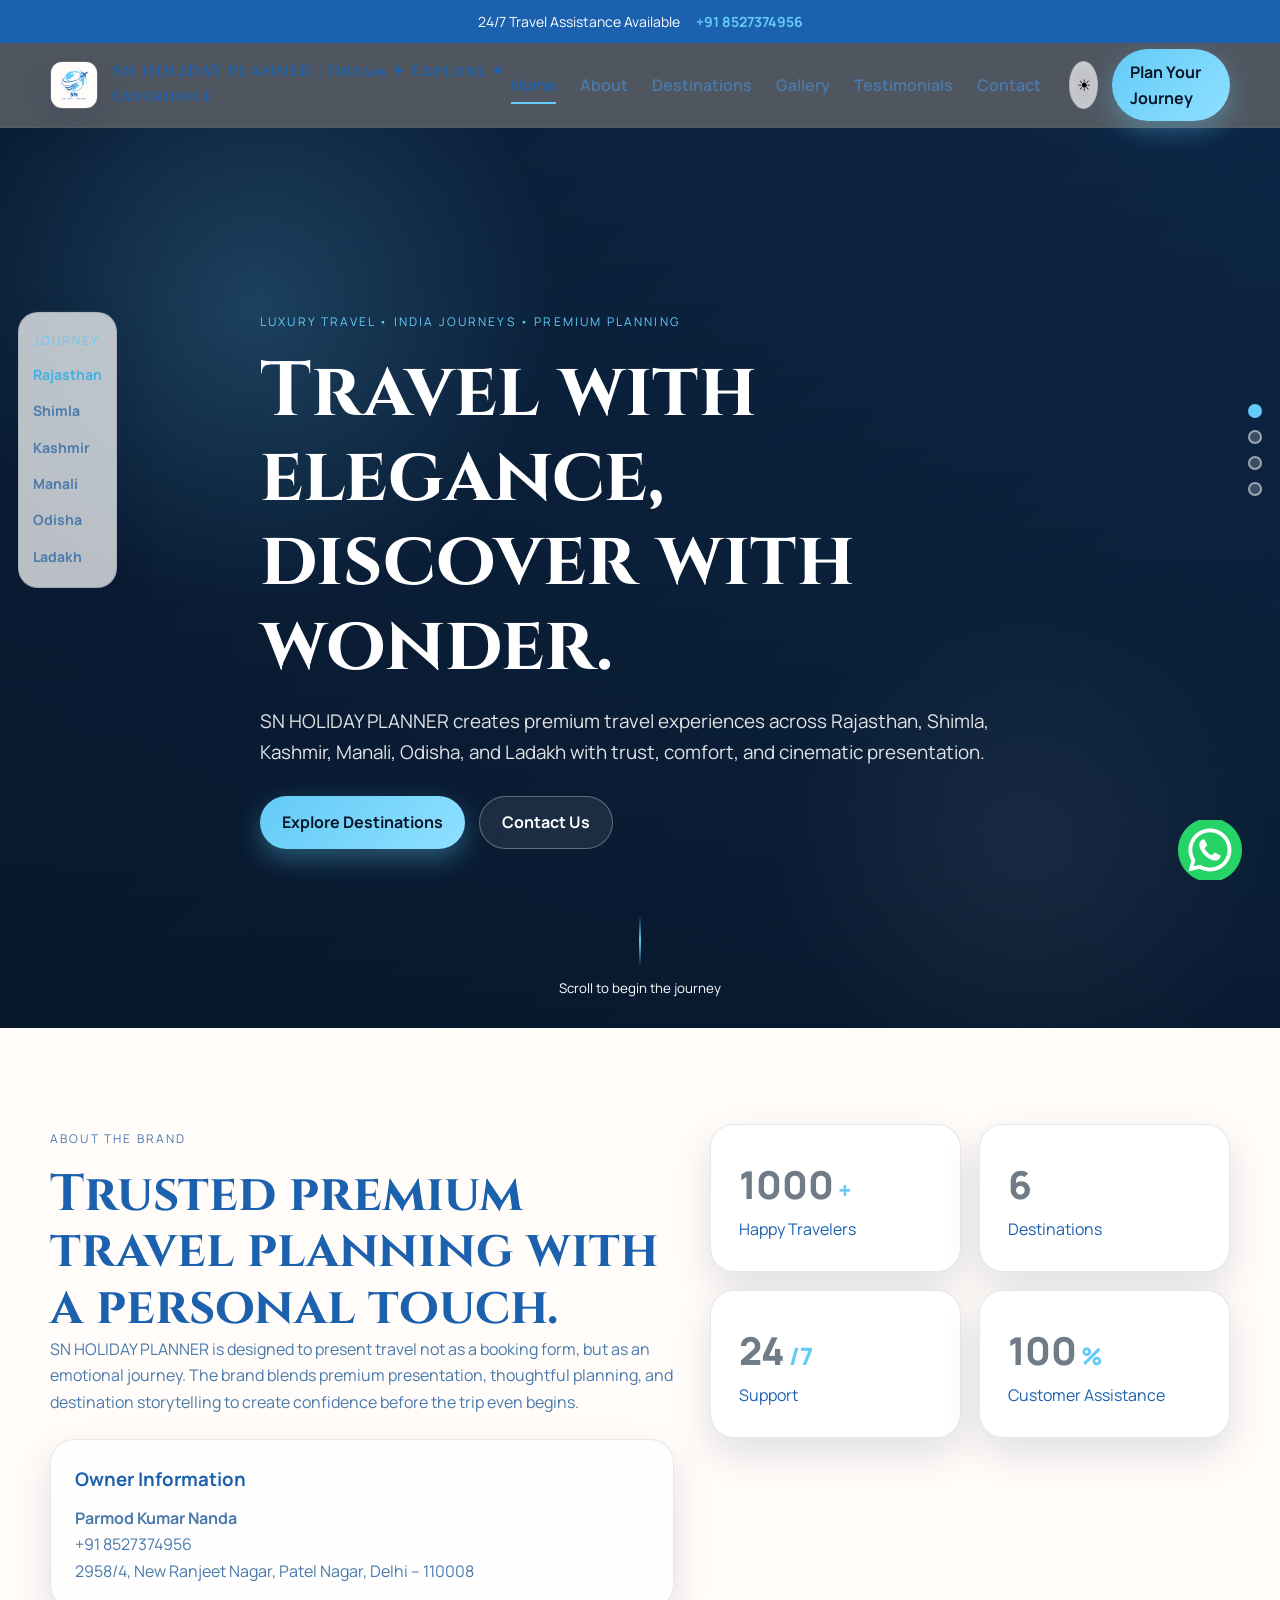
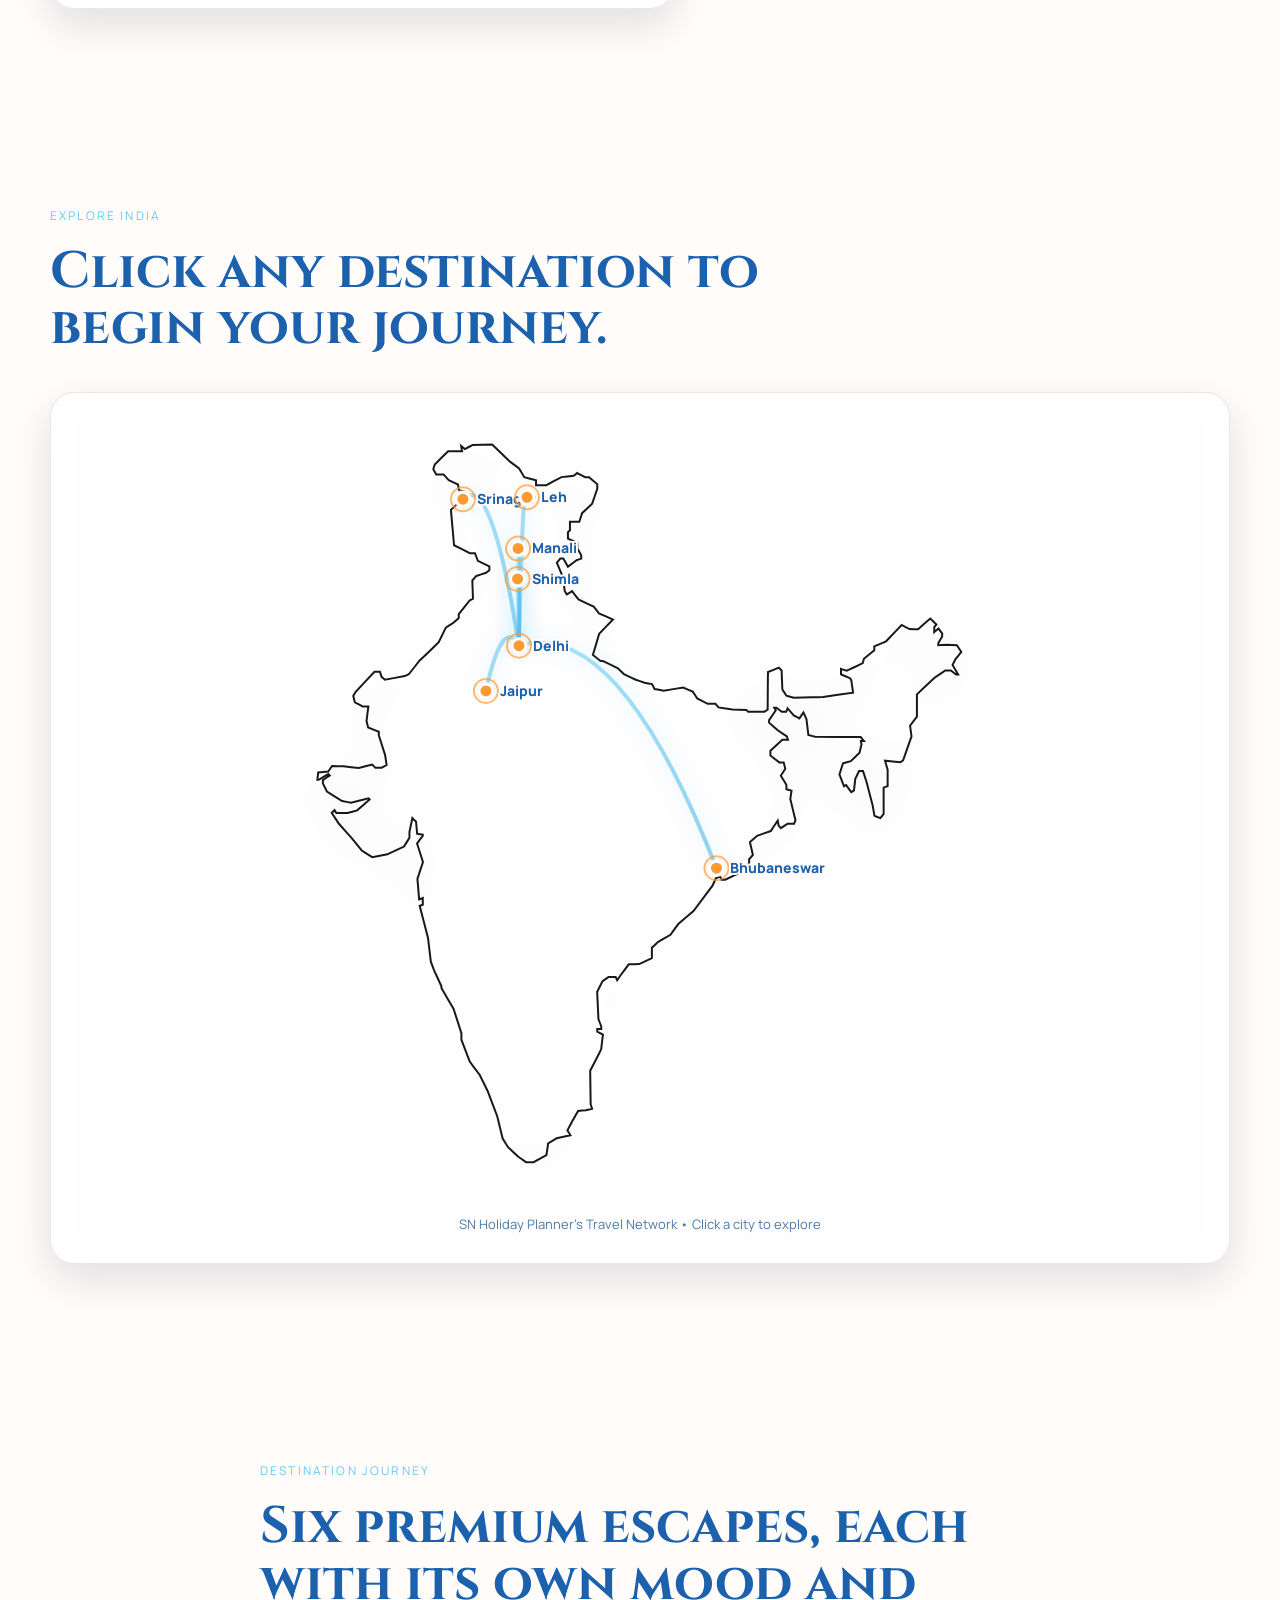
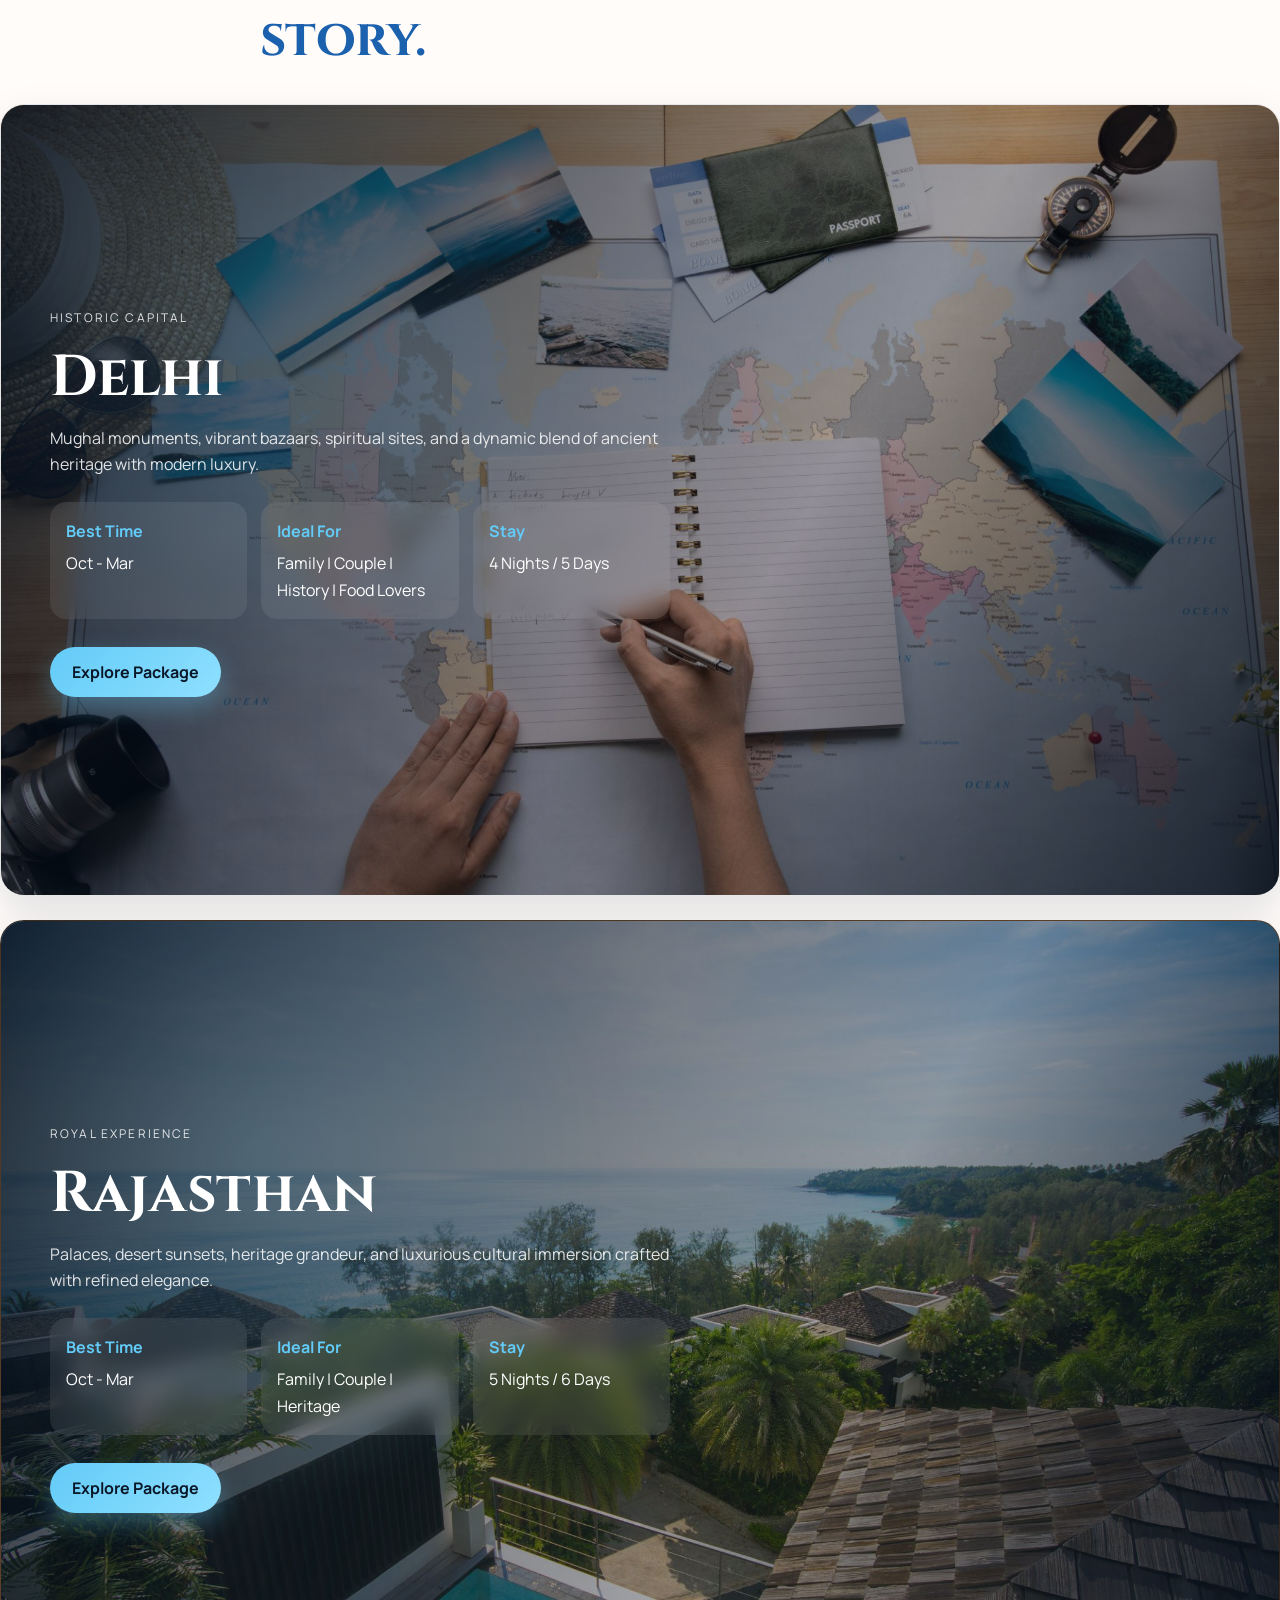
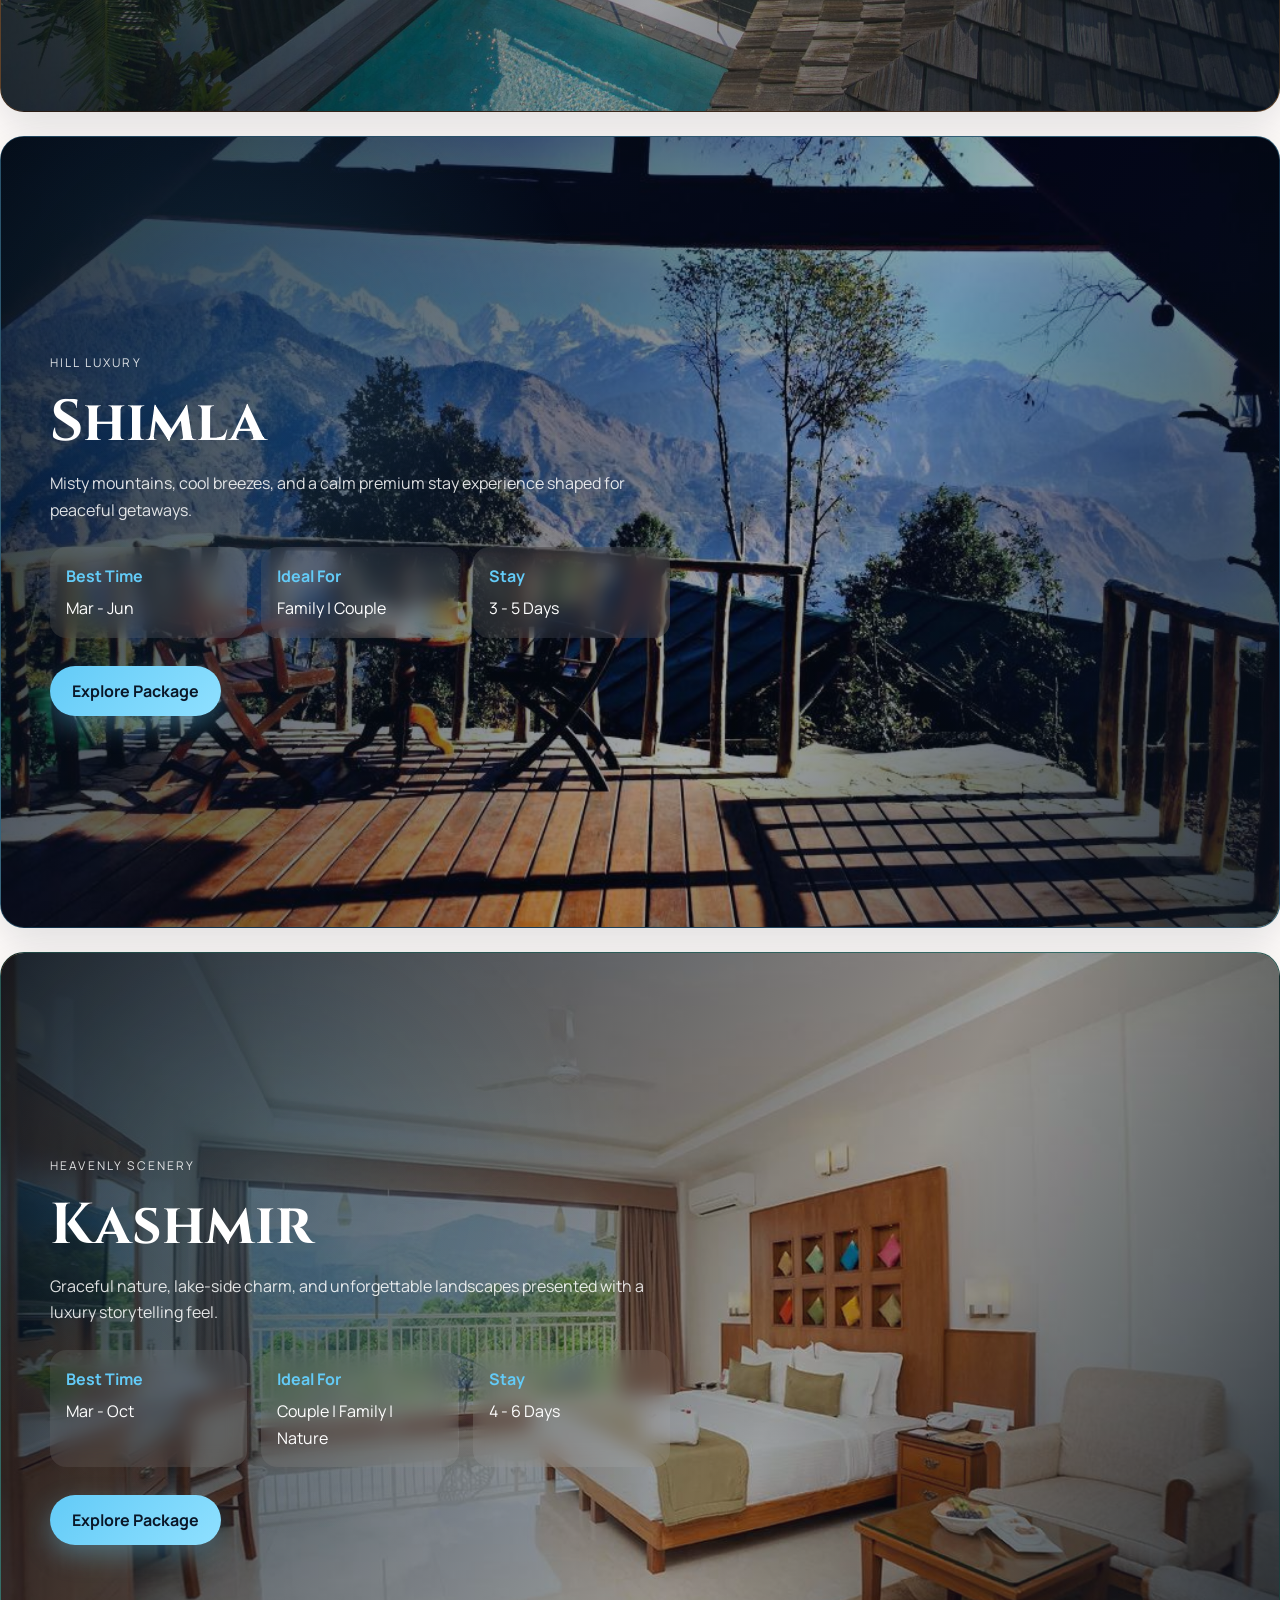
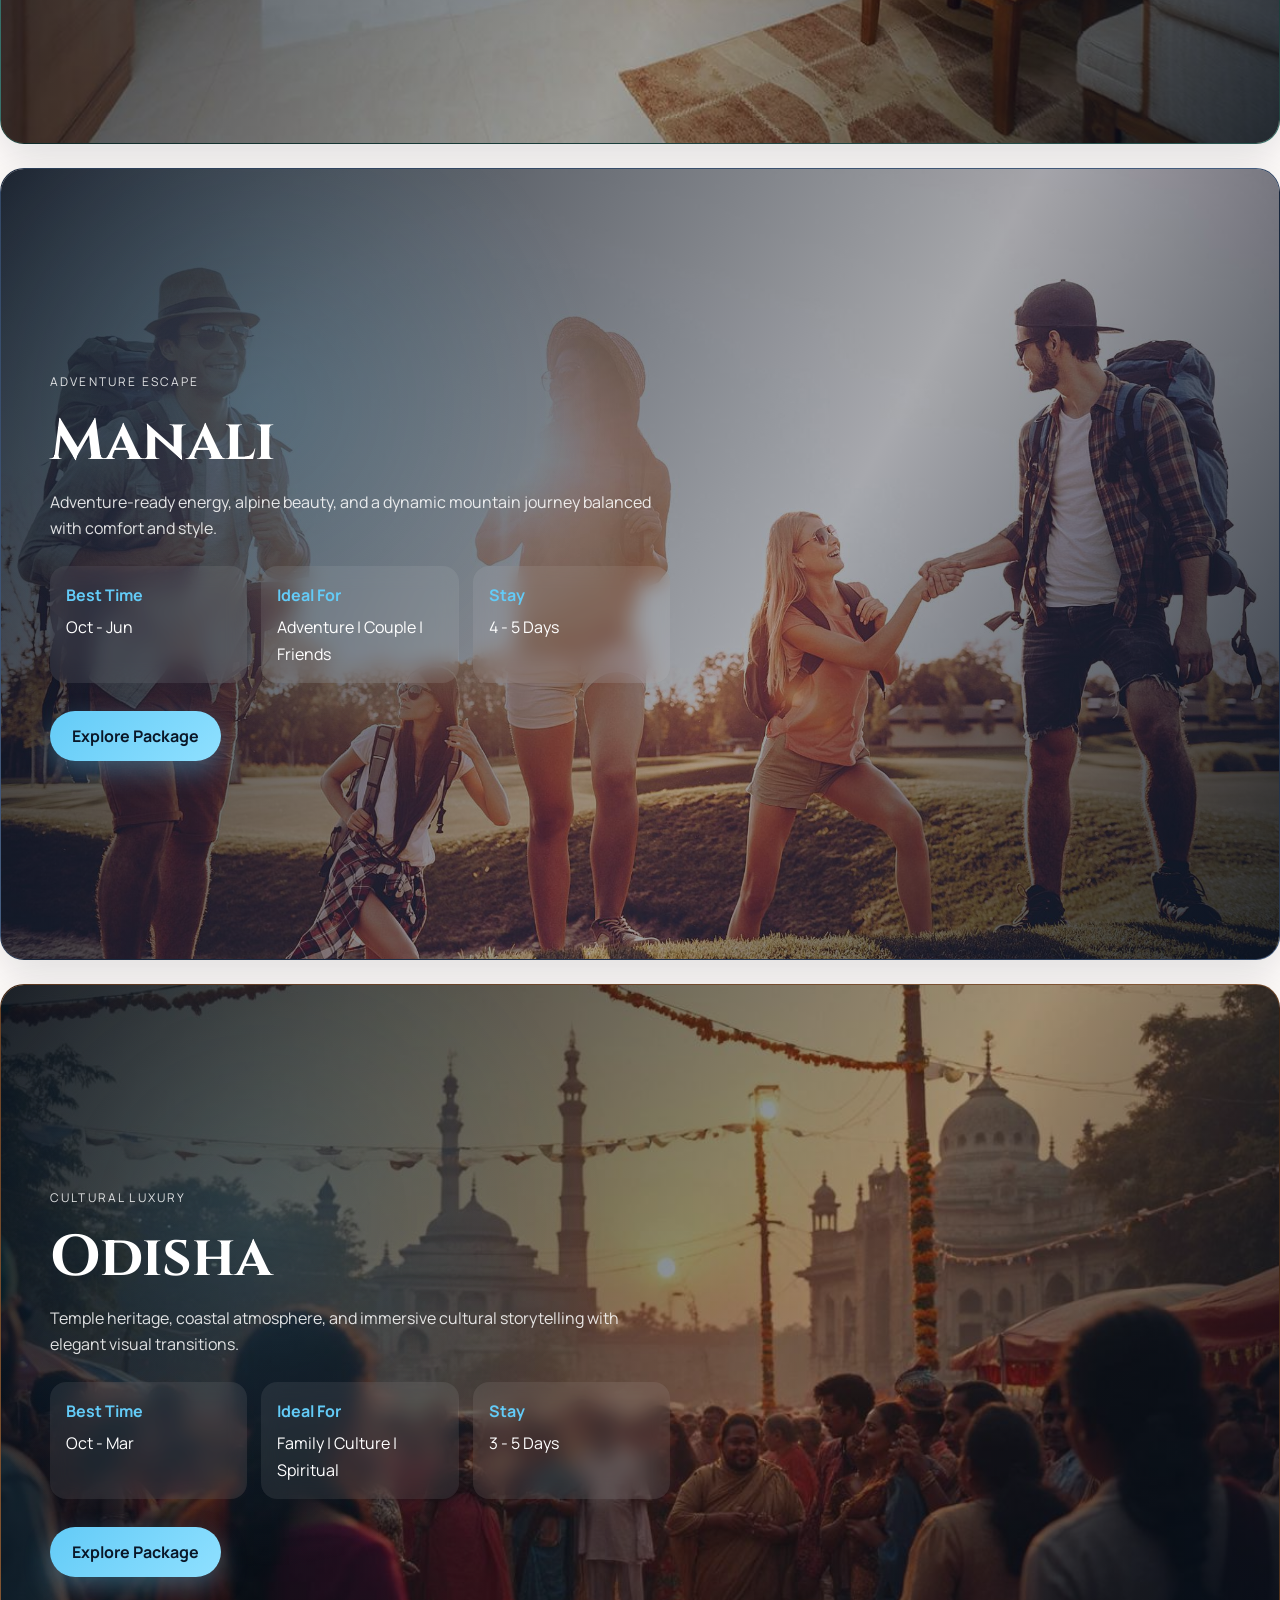
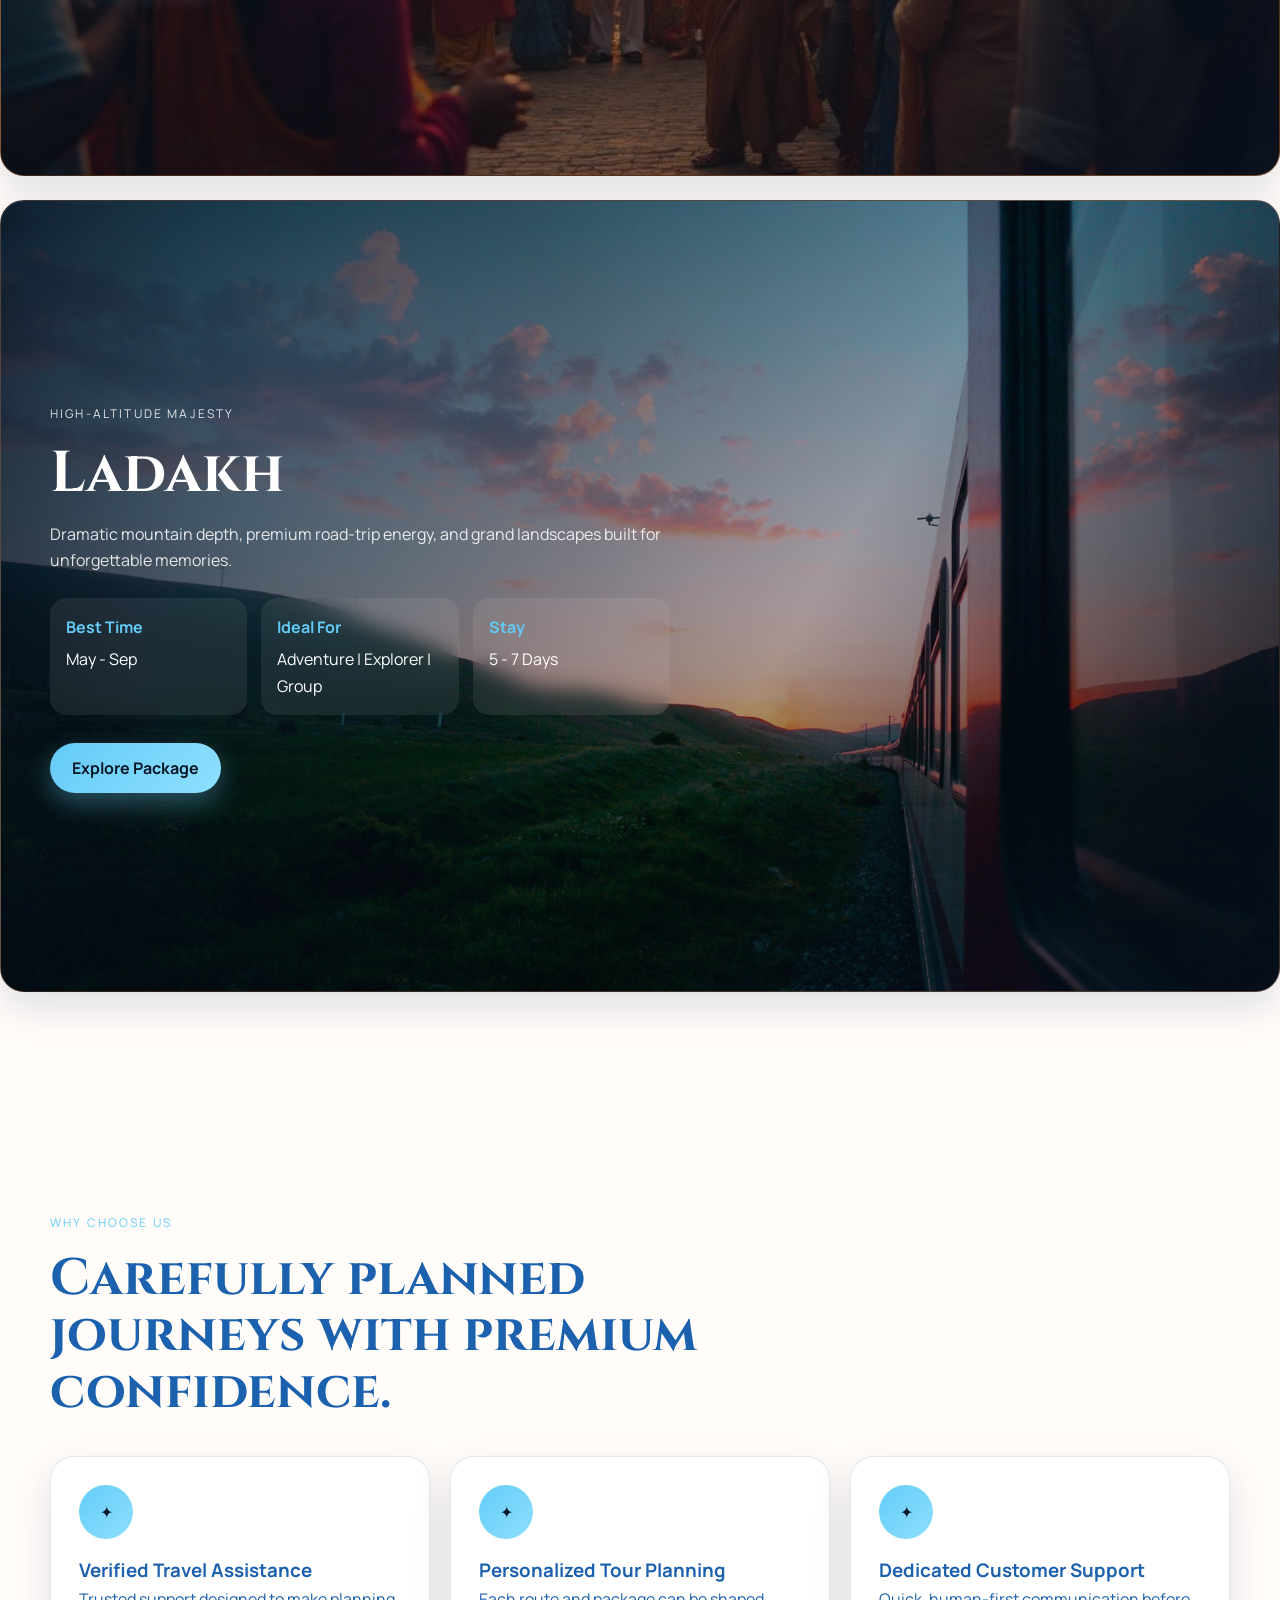
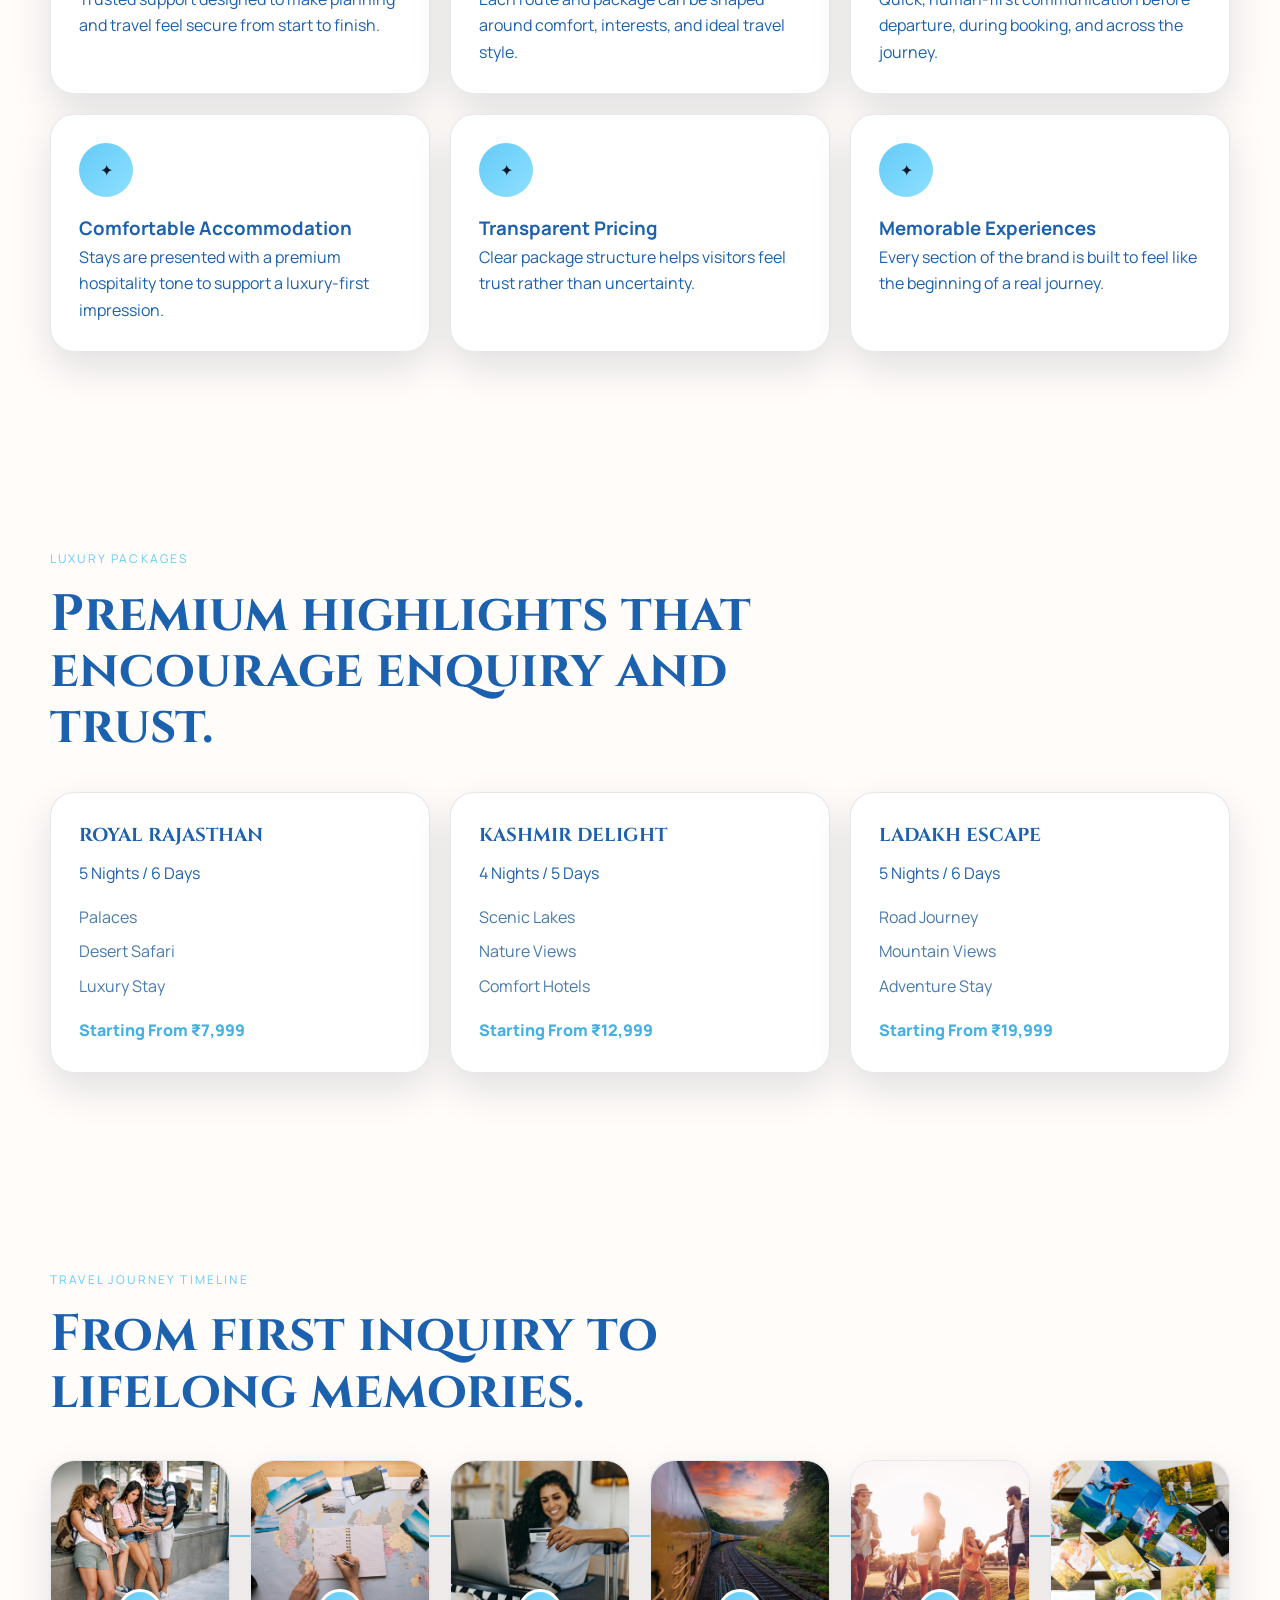
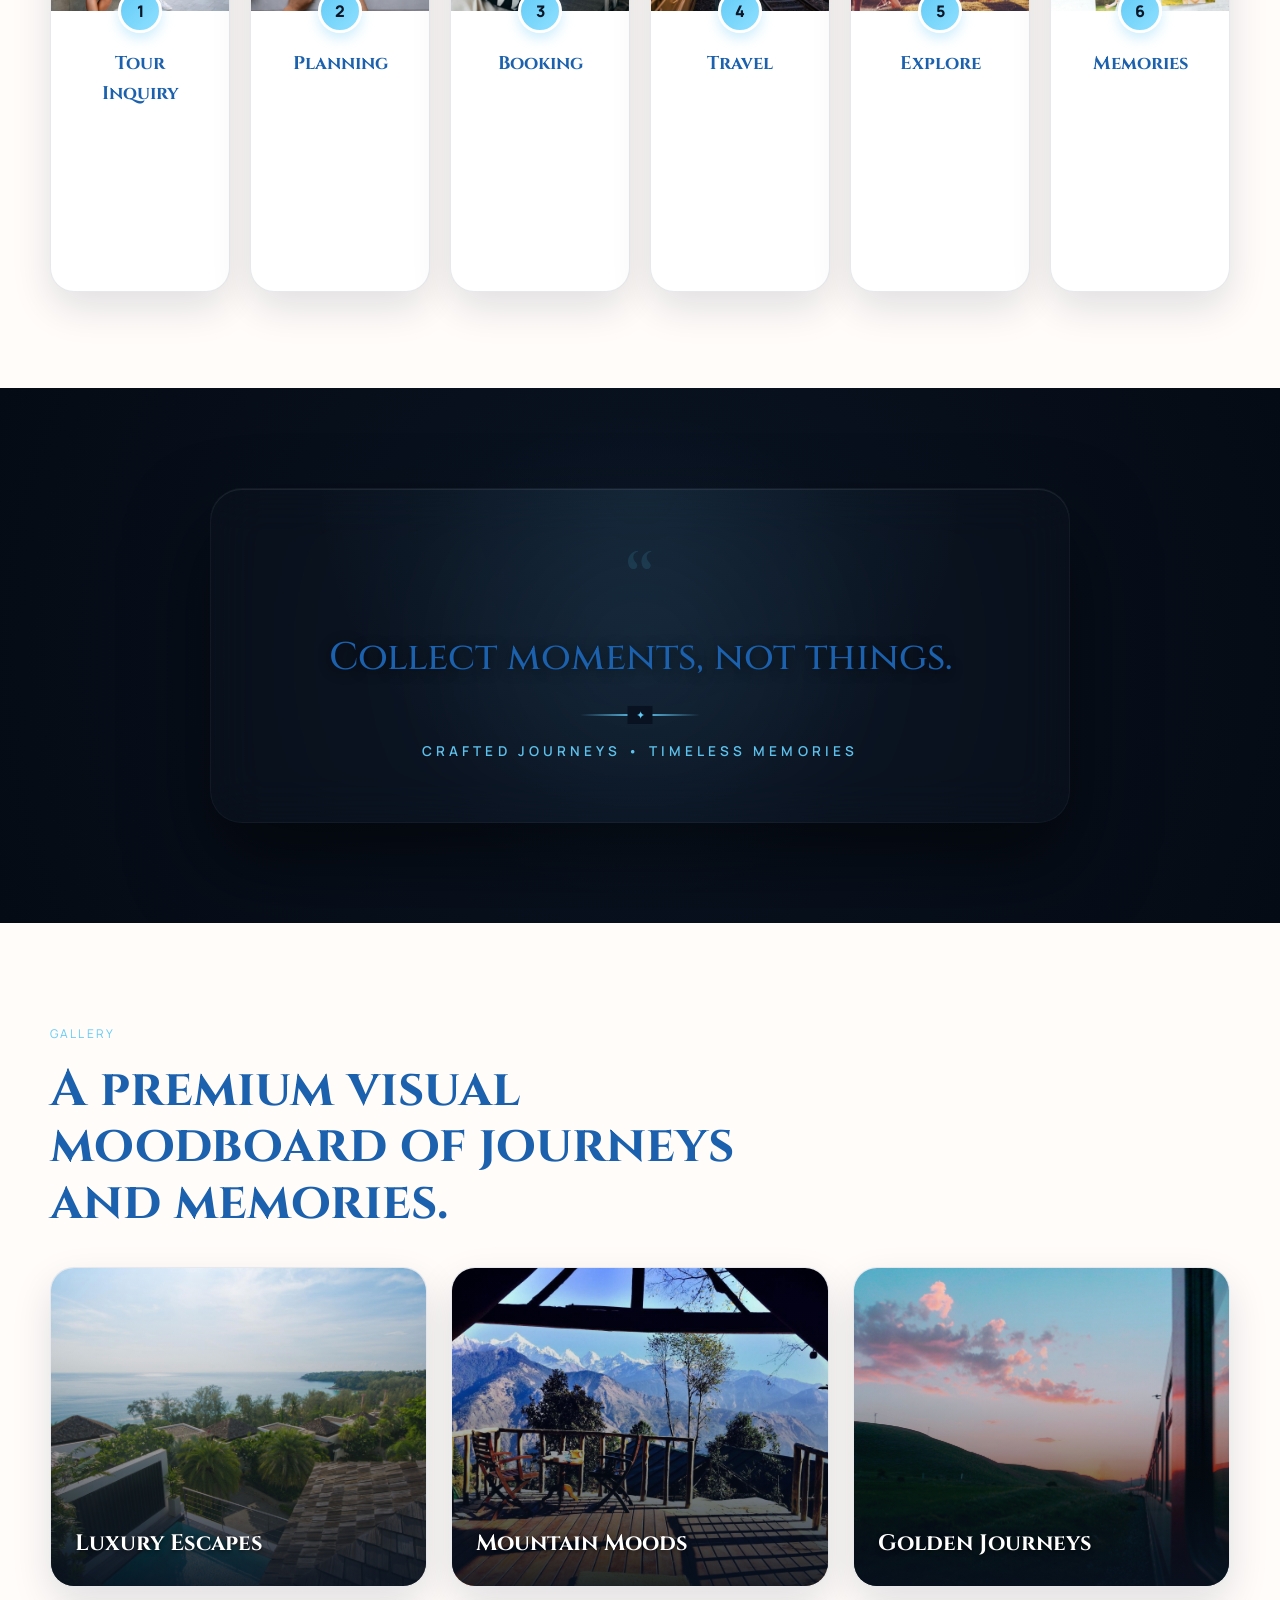
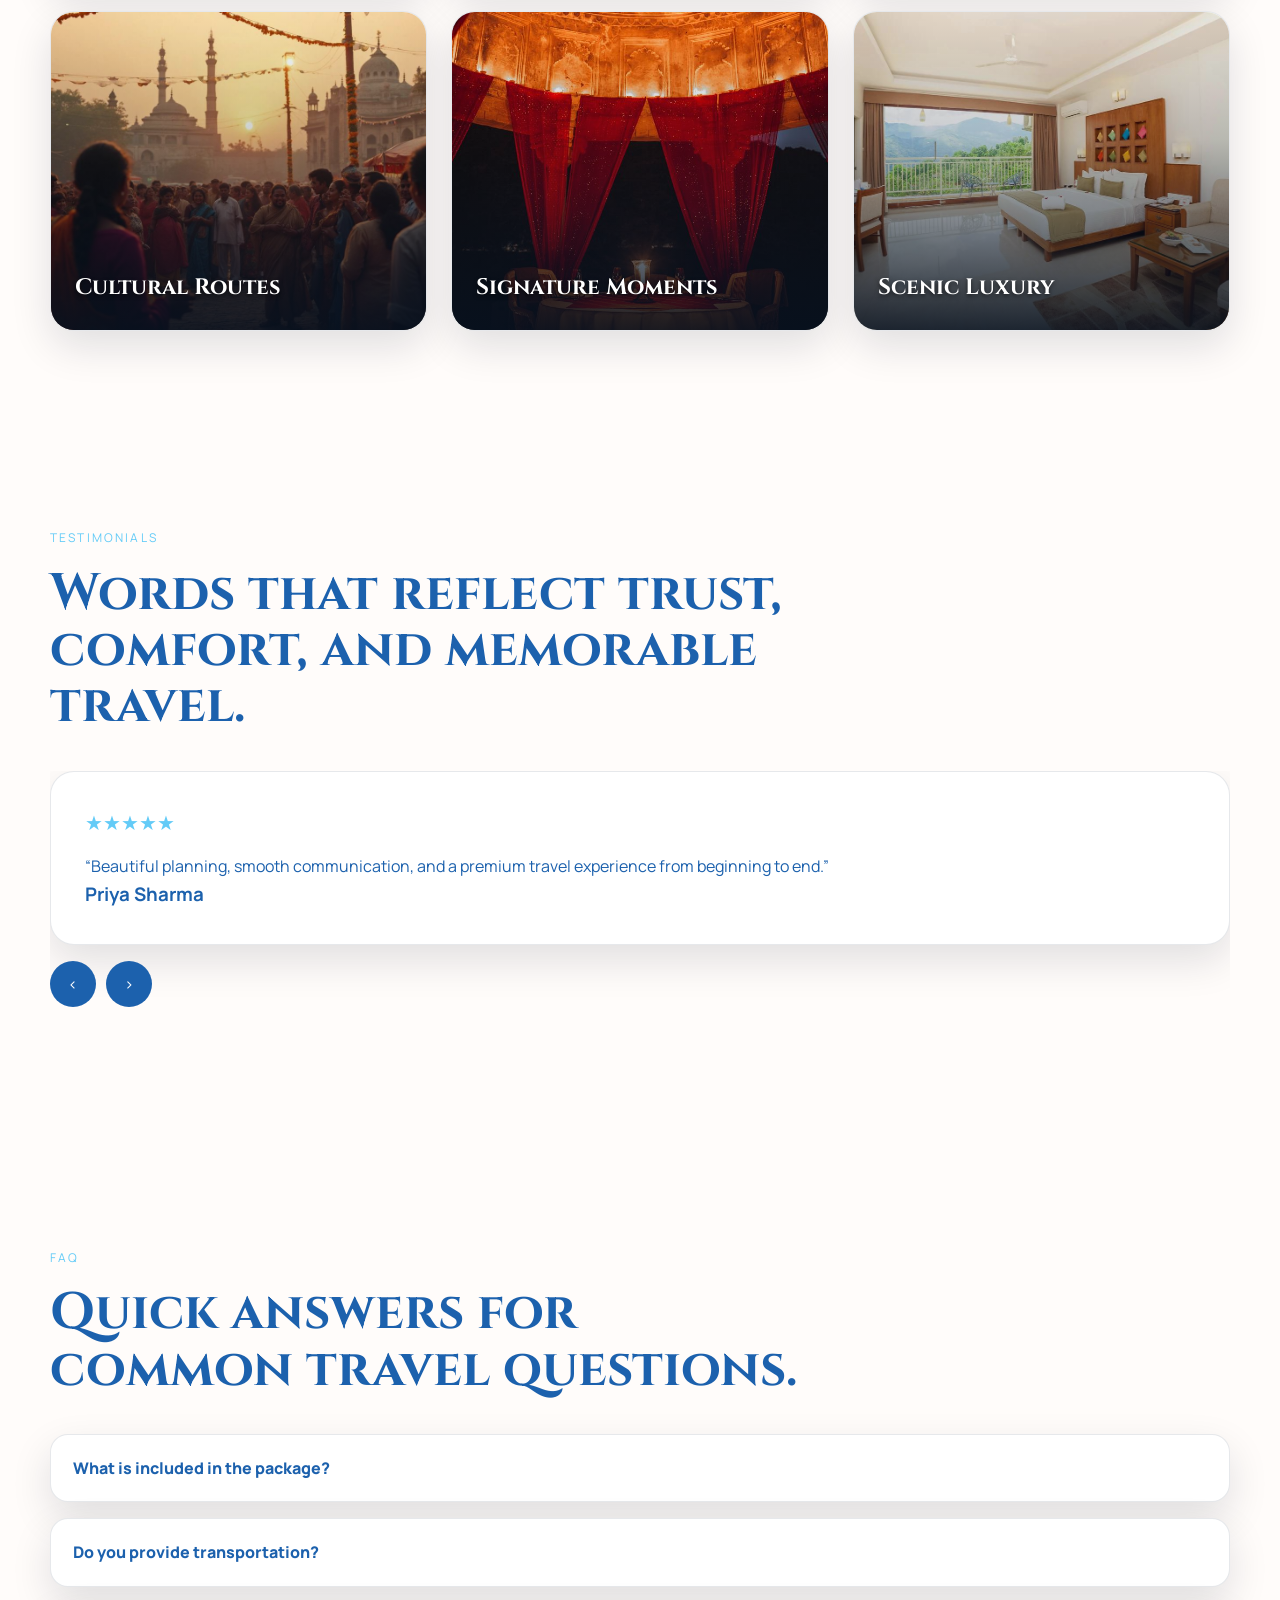
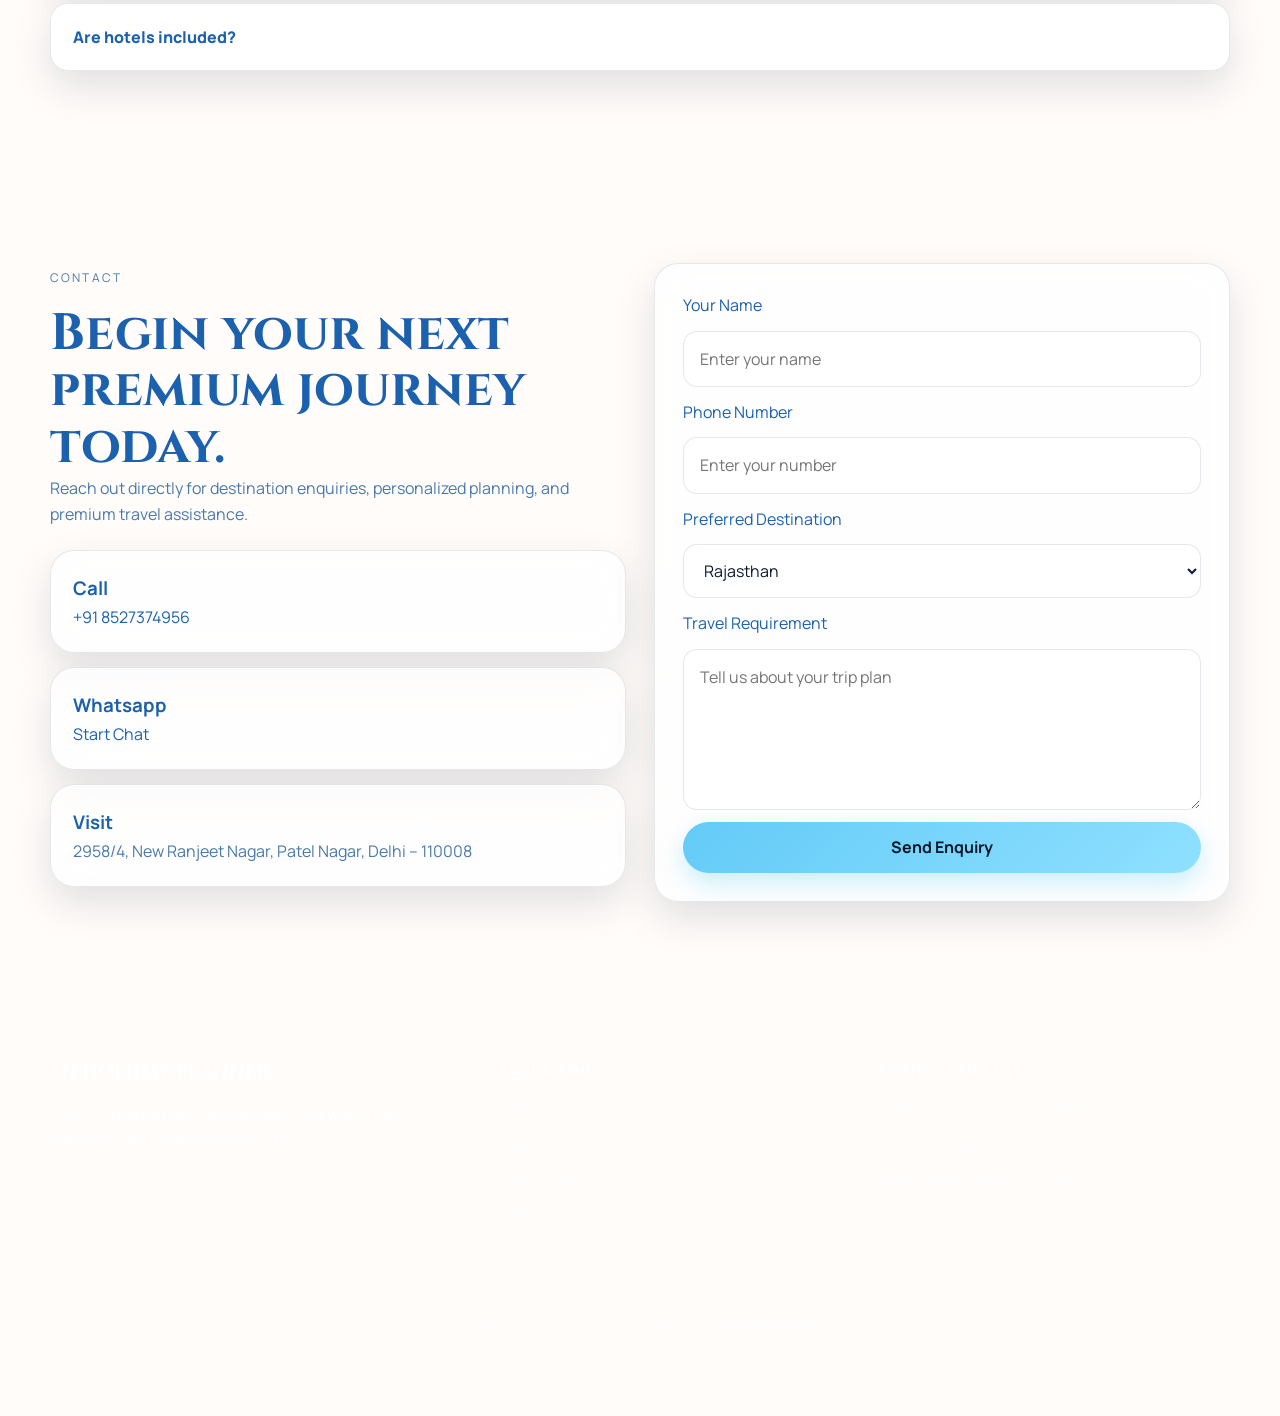
==== index.html @ eed7e537 "feat: redesign quote section with glassmorphism, pulse animation, and updated branding title" ====
<!DOCTYPE html>
<html lang="en" data-theme="light">

<head>
  <meta charset="UTF-8" />
  <meta name="viewport" content="width=device-width, initial-scale=1.0" />
  <title>SN HOLIDAY PLANNER</title>

  <!-- Favicon -->
  <link rel="icon" type="image/png" href="assets/logo.png">

  <!-- Additional Browser Support -->
  <link rel="shortcut icon" href="assets/logo.png" type="image/png">
  <link rel="apple-touch-icon" href="assets/logo.png">

  <!-- Optional Sizes -->
  <link rel="icon" type="image/png" sizes="32x32" href="assets/logo.png">
  <link rel="icon" type="image/png" sizes="16x16" href="assets/logo.png">
  <meta name="description"
    content="SN HOLIDAY PLANNER is a premium travel website offering immersive destination journeys across Rajasthan, Shimla, Kashmir, Manali, Odisha, and Ladakh." />
  <link rel="preconnect" href="https://fonts.googleapis.com">
  <link rel="preconnect" href="https://fonts.gstatic.com" crossorigin>
  <link
    href="https://fonts.googleapis.com/css2?family=Cinzel:wght@500;600;700&family=Manrope:wght@300;400;500;600;700;800&display=swap"
    rel="stylesheet">
  <link rel="stylesheet" href="css/style.css" />
  <link rel="stylesheet" href="css/responsive.css" />
</head>

<body>
  <a class="skip-link" href="#main">Skip to content</a>
  <!-- <div class="scroll-progress" id="scrollProgress"></div> -->
  <div id="intro-screen">
    <video id="intro-video" muted playsinline preload="metadata"></video>
    <button id="skip-intro-btn">Skip Intro</button>
  </div>
  <div class="preloader" id="loading-screen" aria-hidden="true">
    <div class="preloader-inner">
      <span class="preloader-line"></span>
    </div>
  </div>
  <div class="top-support-bar">
    <span>24/7 Travel Assistance Available</span>
    <a href="tel:+918527374956">+91 8527374956</a>
  </div>
  <header class="site-header" id="siteHeader">
    <nav class="navbar container" aria-label="Primary navigation">
      <a href="#home" class="brand">
        <img src="assets/logo.png" alt="SN Holiday Planner logo" class="logo">
        <span>SN HOLIDAY PLANNER | Dream ✦ Explore ✦ Experience</span>
      </a>
      <button class="menu-toggle" id="menuToggle" aria-label="Open menu" aria-expanded="false">
        <span></span><span></span><span></span>
      </button>
      <div class="nav-panel" id="navPanel">
        <ul class="nav-links" role="list">
          <li><a href="#home" class="nav-link active">Home</a></li>
          <li><a href="#about" class="nav-link">About</a></li>
          <li><a href="#destinations" class="nav-link">Destinations</a></li>
          <li><a href="#gallery" class="nav-link">Gallery</a></li>
          <li><a href="#testimonials" class="nav-link">Testimonials</a></li>
          <li><a href="#contact" class="nav-link">Contact</a></li>
        </ul>
        <div class="nav-actions">
          <button class="theme-toggle" id="themeToggle" aria-label="Switch theme">
            <span class="sun">☀</span>
            <span class="moon">☾</span>
          </button>
          <a class="btn btn-gold btn-sm" href="#contact">Plan Your Journey</a>
        </div>
      </div>
    </nav>
  </header>
  <div class="nav-dots" aria-hidden="true">
    <a href="#home" class="dot-link active"><span>Home</span></a>
    <a href="#destinations" class="dot-link"><span>Destinations</span></a>
    <a href="#gallery" class="dot-link"><span>Gallery</span></a>
    <a href="#contact" class="dot-link"><span>Contact</span></a>
  </div>
  <aside class="destination-tracker" id="destinationTracker" aria-label="Destination progress">
    <p>Journey</p>
    <ul role="list">
      <li><a href="#rajasthan" class="tracker-link active">Rajasthan</a></li>
      <li><a href="#shimla" class="tracker-link">Shimla</a></li>
      <li><a href="#kashmir" class="tracker-link">Kashmir</a></li>
      <li><a href="#manali" class="tracker-link">Manali</a></li>
      <li><a href="#odisha" class="tracker-link">Odisha</a></li>
      <li><a href="#ladakh" class="tracker-link">Ladakh</a></li>
    </ul>
  </aside>
  <main id="main">
    <section class="hero section" id="home">
      <video class="hero-video" autoplay muted loop playsinline poster="assets/images/abc.jpg">
        <source src="assets/videos/cdf.mp4" type="video/mp4" />
      </video>
      <div class="hero-overlay"></div>
      <div class="hero-parallax"></div>
      <div class="container hero-content reveal">
        <p class="eyebrow">Luxury Travel • India Journeys • Premium Planning</p>
        <h1>Travel with elegance, discover with wonder.</h1>
        <p class="hero-copy">SN HOLIDAY PLANNER creates premium travel experiences across Rajasthan, Shimla, Kashmir,
          Manali, Odisha, and Ladakh with trust, comfort, and cinematic presentation.</p>
        <div class="hero-actions">
          <a href="#destinations" class="btn btn-gold">Explore Destinations</a>
          <a href="#contact" class="btn btn-outline">Contact Us</a>
        </div>
      </div>
      <div class="scroll-indicator">
        <span></span>
        <small>Scroll to begin the journey</small>
      </div>
    </section>
    <section class="about section" id="about">
      <div class="container split-grid">
        <div class="section-copy reveal">
          <p class="eyebrow">About the Brand</p>
          <h2>Trusted premium travel planning with a personal touch.</h2>
          <p>SN HOLIDAY PLANNER is designed to present travel not as a booking form, but as an emotional journey. The
            brand blends premium presentation, thoughtful planning, and destination storytelling to create confidence
            before the trip even begins.</p>
          <div class="owner-card glass-card">
            <h3>Owner Information</h3>
            <p><strong>Parmod Kumar Nanda</strong></p>
            <p><a href="tel:+918527374956">+91 8527374956</a></p>
            <p>2958/4, New Ranjeet Nagar, Patel Nagar, Delhi – 110008</p>
          </div>
        </div>
        <div class="stats-panel reveal">
          <div class="stat-card"><span class="stat-number" data-target="1000">0</span><span class="plus">+</span>
            <p>Happy Travelers</p>
          </div>
          <div class="stat-card"><span class="stat-number" data-target="6">0</span>
            <p>Destinations</p>
          </div>
          <div class="stat-card"><span class="stat-number" data-target="24">0</span><span class="plus">/7</span>
            <p>Support</p>
          </div>
          <div class="stat-card"><span class="stat-number" data-target="100">0</span><span class="plus">%</span>
            <p>Customer Assistance</p>
          </div>
        </div>
      </div>
    </section>
    <section class="map-section section">
      <div class="container">
        <div class="section-head reveal">
          <p class="eyebrow">Explore India</p>
          <h2>Click any destination to begin your journey.</h2>
        </div>
        <div class="map-board glass-card reveal" style="display: block; padding: 28px;">
          <div class="map-container" style="position: relative; width: 100%; max-width: 666px; margin: 0 auto;">
            <img class="india-map" src="assets/india-map.svg" style="width: 100%; height: auto; display: block; opacity: 0.9; filter: drop-shadow(0 12px 24px rgba(28, 97, 173, 0.15));" alt="India Map">
            <svg id="interactive-overlay" viewBox="0 0 666.67 777.33" preserveAspectRatio="xMidYMid meet" style="position: absolute; inset: 0; width: 100%; height: 100%; pointer-events: none;">
              <defs>
                <linearGradient id="routeGradient" x1="0%" y1="0%" x2="100%" y2="100%">
                  <stop offset="0%" stop-color="#63CBF7" stop-opacity="0.8" />
                  <stop offset="100%" stop-color="#42B0E3" stop-opacity="0.8" />
                </linearGradient>
                <filter id="hotspotGlow">
                  <feGaussianBlur stdDeviation="4" result="blur"/>
                  <feMerge>
                    <feMergeNode in="blur"/>
                    <feMergeNode in="SourceGraphic"/>
                  </feMerge>
                </filter>
              </defs>
              <g id="routes"></g>
              <g id="hotspots" style="pointer-events: auto;"></g>
            </svg>
          </div>
          <p style="text-align: center; margin-top: 16px; color: var(--text-soft); font-size: 13px;">SN Holiday Planner's Travel Network • Click a city to explore</p>
        </div>
      </div>
    </section>
    <section class="destinations section" id="destinations">
      <div class="container section-head reveal">
        <p class="eyebrow">Destination Journey</p>
        <h2>Six premium escapes, each with its own mood and story.</h2>
      </div>
      <article class="destination-panel destination-delhi reveal" id="delhi">
        <div class="destination-video-container">
          <img src="assets/planning.jpeg" class="destination-poster" alt="Delhi Poster" loading="lazy">
          <video data-src="assets/videos/Delhi.mp4" muted loop playsinline preload="metadata" class="destination-video"></video>
          <div class="destination-video-overlay"></div>
        </div>
        <div class="container destination-inner">
          <div class="destination-copy">
            <p class="eyebrow">Historic Capital</p>
            <h3>Delhi</h3>
            <p>Mughal monuments, vibrant bazaars, spiritual sites, and a dynamic blend of ancient heritage with modern luxury.</p>
            <div class="mini-info">
              <div><strong>Best Time</strong><span>Oct - Mar</span></div>
              <div><strong>Ideal For</strong><span>Family | Couple | History | Food Lovers</span></div>
              <div><strong>Stay</strong><span>4 Nights / 5 Days</span></div>
            </div>
            <a href="#contact" class="btn btn-gold">Explore Package</a>
          </div>
        </div>
      </article>
      <article class="destination-panel destination-rajasthan reveal" id="rajasthan">
        <div class="destination-video-container">
          <img src="assets/LuxuryEscapes.jpeg" class="destination-poster" alt="Rajasthan Poster" loading="lazy">
          <video data-src="assets/videos/Rajasthan.mp4" muted loop playsinline preload="metadata" class="destination-video"></video>
          <div class="destination-video-overlay"></div>
        </div>
        <div class="container destination-inner">
          <div class="destination-copy">
            <p class="eyebrow">Royal Experience</p>
            <h3>Rajasthan</h3>
            <p>Palaces, desert sunsets, heritage grandeur, and luxurious cultural immersion crafted with refined
              elegance.</p>
            <div class="mini-info">
              <div><strong>Best Time</strong><span>Oct - Mar</span></div>
              <div><strong>Ideal For</strong><span>Family | Couple | Heritage</span></div>
              <div><strong>Stay</strong><span>5 Nights / 6 Days</span></div>
            </div>
            <a href="#contact" class="btn btn-gold">Explore Package</a>
          </div>
        </div>
      </article>
      <article class="destination-panel destination-shimla reveal" id="shimla">
        <div class="destination-video-container">
          <img src="assets/MountainMoods.jpeg" class="destination-poster" alt="Shimla Poster" loading="lazy">
          <video data-src="assets/videos/shimla.mp4" muted loop playsinline preload="metadata" class="destination-video"></video>
          <div class="destination-video-overlay"></div>
        </div>
        <div class="container destination-inner">
          <div class="destination-copy">
            <p class="eyebrow">Hill Luxury</p>
            <h3>Shimla</h3>
            <p>Misty mountains, cool breezes, and a calm premium stay experience shaped for peaceful getaways.</p>
            <div class="mini-info">
              <div><strong>Best Time</strong><span>Mar - Jun</span></div>
              <div><strong>Ideal For</strong><span>Family | Couple</span></div>
              <div><strong>Stay</strong><span>3 - 5 Days</span></div>
            </div>
            <a href="#contact" class="btn btn-gold">Explore Package</a>
          </div>
        </div>
      </article>
      <article class="destination-panel destination-kashmir reveal" id="kashmir">
        <div class="destination-video-container">
          <img src="assets/ScenicLuxury.jpeg" class="destination-poster" alt="Kashmir Poster" loading="lazy">
          <video data-src="assets/videos/kashmir.mp4" muted loop playsinline preload="metadata" class="destination-video"></video>
          <div class="destination-video-overlay"></div>
        </div>
        <div class="container destination-inner">
          <div class="destination-copy">
            <p class="eyebrow">Heavenly Scenery</p>
            <h3>Kashmir</h3>
            <p>Graceful nature, lake-side charm, and unforgettable landscapes presented with a luxury storytelling feel.
            </p>
            <div class="mini-info">
              <div><strong>Best Time</strong><span>Mar - Oct</span></div>
              <div><strong>Ideal For</strong><span>Couple | Family | Nature</span></div>
              <div><strong>Stay</strong><span>4 - 6 Days</span></div>
            </div>
            <a href="#contact" class="btn btn-gold">Explore Package</a>
          </div>
        </div>
      </article>
      <article class="destination-panel destination-manali reveal" id="manali">
        <div class="destination-video-container">
          <img src="assets/explore.jpeg" class="destination-poster" alt="Manali Poster" loading="lazy">
          <video data-src="assets/videos/manali.mp4" muted loop playsinline preload="metadata" class="destination-video"></video>
          <div class="destination-video-overlay"></div>
        </div>
        <div class="container destination-inner">
          <div class="destination-copy">
            <p class="eyebrow">Adventure Escape</p>
            <h3>Manali</h3>
            <p>Adventure-ready energy, alpine beauty, and a dynamic mountain journey balanced with comfort and style.
            </p>
            <div class="mini-info">
              <div><strong>Best Time</strong><span>Oct - Jun</span></div>
              <div><strong>Ideal For</strong><span>Adventure | Couple | Friends</span></div>
              <div><strong>Stay</strong><span>4 - 5 Days</span></div>
            </div>
            <a href="#contact" class="btn btn-gold">Explore Package</a>
          </div>
        </div>
      </article>
      <article class="destination-panel destination-odisha reveal" id="odisha">
        <div class="destination-video-container">
          <img src="assets/CulturalRoutes.jpeg" class="destination-poster" alt="Odisha Poster" loading="lazy">
          <video data-src="assets/videos/odissa.mp4" muted loop playsinline preload="metadata" class="destination-video"></video>
          <div class="destination-video-overlay"></div>
        </div>
        <div class="container destination-inner">
          <div class="destination-copy">
            <p class="eyebrow">Cultural Luxury</p>
            <h3>Odisha</h3>
            <p>Temple heritage, coastal atmosphere, and immersive cultural storytelling with elegant visual transitions.
            </p>
            <div class="mini-info">
              <div><strong>Best Time</strong><span>Oct - Mar</span></div>
              <div><strong>Ideal For</strong><span>Family | Culture | Spiritual</span></div>
              <div><strong>Stay</strong><span>3 - 5 Days</span></div>
            </div>
            <a href="#contact" class="btn btn-gold">Explore Package</a>
          </div>
        </div>
      </article>
      <article class="destination-panel destination-ladakh reveal" id="ladakh">
        <div class="destination-video-container">
          <img src="assets/GoldenJourneys.jpeg" class="destination-poster" alt="Ladakh Poster" loading="lazy">
          <video data-src="assets/videos/ladakh.mp4" muted loop playsinline preload="metadata" class="destination-video"></video>
          <div class="destination-video-overlay"></div>
        </div>
        <div class="container destination-inner">
          <div class="destination-copy">
            <p class="eyebrow">High-Altitude Majesty</p>
            <h3>Ladakh</h3>
            <p>Dramatic mountain depth, premium road-trip energy, and grand landscapes built for unforgettable memories.
            </p>
            <div class="mini-info">
              <div><strong>Best Time</strong><span>May - Sep</span></div>
              <div><strong>Ideal For</strong><span>Adventure | Explorer | Group</span></div>
              <div><strong>Stay</strong><span>5 - 7 Days</span></div>
            </div>
            <a href="#contact" class="btn btn-gold">Explore Package</a>
          </div>
        </div>
      </article>
    </section>
    <section class="features section">
      <div class="container">
        <div class="section-head reveal">
          <p class="eyebrow">Why Choose Us</p>
          <h2>Carefully planned journeys with premium confidence.</h2>
        </div>
        <div class="feature-grid">
          <div class="feature-card reveal">
            <div class="icon">✦</div>
            <h3>Verified Travel Assistance</h3>
            <p>Trusted support designed to make planning and travel feel secure from start to finish.</p>
          </div>
          <div class="feature-card reveal">
            <div class="icon">✦</div>
            <h3>Personalized Tour Planning</h3>
            <p>Each route and package can be shaped around comfort, interests, and ideal travel style.</p>
          </div>
          <div class="feature-card reveal">
            <div class="icon">✦</div>
            <h3>Dedicated Customer Support</h3>
            <p>Quick, human-first communication before departure, during booking, and across the journey.</p>
          </div>
          <div class="feature-card reveal">
            <div class="icon">✦</div>
            <h3>Comfortable Accommodation</h3>
            <p>Stays are presented with a premium hospitality tone to support a luxury-first impression.</p>
          </div>
          <div class="feature-card reveal">
            <div class="icon">✦</div>
            <h3>Transparent Pricing</h3>
            <p>Clear package structure helps visitors feel trust rather than uncertainty.</p>
          </div>
          <div class="feature-card reveal">
            <div class="icon">✦</div>
            <h3>Memorable Experiences</h3>
            <p>Every section of the brand is built to feel like the beginning of a real journey.</p>
          </div>
        </div>
      </div>
    </section>
    <section class="packages section">
      <div class="container">
        <div class="section-head reveal">
          <p class="eyebrow">Luxury Packages</p>
          <h2>Premium highlights that encourage enquiry and trust.</h2>
        </div>
        <div class="package-grid">
          <div class="package-card reveal">
            <h3>ROYAL RAJASTHAN</h3>
            <p>5 Nights / 6 Days</p>
            <ul role="list">
              <li>Palaces</li>
              <li>Desert Safari</li>
              <li>Luxury Stay</li>
            </ul>
            <span>Starting From ₹7,999</span>
          </div>
          <div class="package-card reveal">
            <h3>KASHMIR DELIGHT</h3>
            <p>4 Nights / 5 Days</p>
            <ul role="list">
              <li>Scenic Lakes</li>
              <li>Nature Views</li>
              <li>Comfort Hotels</li>
            </ul>
            <span>Starting From ₹12,999</span>
          </div>
          <div class="package-card reveal">
            <h3>LADAKH ESCAPE</h3>
            <p>5 Nights / 6 Days</p>
            <ul role="list">
              <li>Road Journey</li>
              <li>Mountain Views</li>
              <li>Adventure Stay</li>
            </ul>
            <span>Starting From ₹19,999</span>
          </div>
        </div>
      </div>
    </section>
    <section class="timeline section">
      <div class="container">
        <div class="section-head reveal">
          <p class="eyebrow">Travel Journey Timeline</p>
          <h2>From first inquiry to lifelong memories.</h2>
        </div>
        <div class="journey-grid reveal">
          <div class="journey-card">
            <div class="journey-img-wrap">
              <img src="assets/tourInquiry.jpeg" alt="Tour Inquiry" loading="lazy">
            </div>
            <span class="journey-badge">1</span>
            <div class="journey-content">
              <h3>Tour Inquiry</h3>
              <p>Connect with our destination specialists to share your travel dreams, interests, and preferred style of journey.</p>
            </div>
          </div>
          <div class="journey-card">
            <div class="journey-img-wrap">
              <img src="assets/planning.jpeg" alt="Planning" loading="lazy">
            </div>
            <span class="journey-badge">2</span>
            <div class="journey-content">
              <h3>Planning</h3>
              <p>Receive a custom-curated itinerary built around your pace, featuring handpicked luxury stays and experiences.</p>
            </div>
          </div>
          <div class="journey-card">
            <div class="journey-img-wrap">
              <img src="assets/booking.jpeg" alt="Booking" loading="lazy">
            </div>
            <span class="journey-badge">3</span>
            <div class="journey-content">
              <h3>Booking</h3>
              <p>Secure your reservations with transparent billing, priority service, and seamless flight/stay confirmations.</p>
            </div>
          </div>
          <div class="journey-card">
            <div class="journey-img-wrap">
              <img src="assets/Travel.jpeg" alt="Travel" loading="lazy">
            </div>
            <span class="journey-badge">4</span>
            <div class="journey-content">
              <h3>Travel</h3>
              <p>Set off with our private transfers, expert local guides, and 24/7 dedicated travel assistance at every step.</p>
            </div>
          </div>
          <div class="journey-card">
            <div class="journey-img-wrap">
              <img src="assets/explore.jpeg" alt="Explore" loading="lazy">
            </div>
            <span class="journey-badge">5</span>
            <div class="journey-content">
              <h3>Explore</h3>
              <p>Immerse yourself in authentic cultural moments, stunning landscapes, and curated local culinary tours.</p>
            </div>
          </div>
          <div class="journey-card">
            <div class="journey-img-wrap">
              <img src="assets/memories.jpeg" alt="Memories" loading="lazy">
            </div>
            <span class="journey-badge">6</span>
            <div class="journey-content">
              <h3>Memories</h3>
              <p>Return home enriched with stories, exquisite pictures, and lifelong impressions of your bespoke journey.</p>
            </div>
          </div>
        </div>
      </div>
    </section>
    <section class="quote-band section">
      <div class="container">
        <div class="quote-card glass-card reveal">
          <div class="quote-glow"></div>
          <span class="quote-mark">“</span>
          <blockquote id="quoteRotator">“Travel is the only thing you buy that makes you richer.”</blockquote>
          <div class="quote-divider"></div>
          <p class="quote-tagline">Crafted Journeys &bull; Timeless Memories</p>
        </div>
      </div>
    </section>
    <section class="gallery section" id="gallery">
      <div class="container">
        <div class="section-head reveal">
          <p class="eyebrow">Gallery</p>
          <h2>A premium visual moodboard of journeys and memories.</h2>
        </div>
        <div class="gallery-grid">
          <button class="gallery-item reveal" data-full="assets/LuxuryEscapes.jpeg" aria-label="Open Luxury Escapes">
            <img src="assets/LuxuryEscapes.jpeg" alt="Luxury Escapes" loading="lazy">
            <div class="gallery-overlay"></div>
            <h3>Luxury Escapes</h3>
          </button>
          <button class="gallery-item reveal" data-full="assets/MountainMoods.jpeg" aria-label="Open Mountain Moods">
            <img src="assets/MountainMoods.jpeg" alt="Mountain Moods" loading="lazy">
            <div class="gallery-overlay"></div>
            <h3>Mountain Moods</h3>
          </button>
          <button class="gallery-item reveal" data-full="assets/GoldenJourneys.jpeg" aria-label="Open Golden Journeys">
            <img src="assets/GoldenJourneys.jpeg" alt="Golden Journeys" loading="lazy">
            <div class="gallery-overlay"></div>
            <h3>Golden Journeys</h3>
          </button>
          <button class="gallery-item reveal" data-full="assets/CulturalRoutes.jpeg" aria-label="Open Cultural Routes">
            <img src="assets/CulturalRoutes.jpeg" alt="Cultural Routes" loading="lazy">
            <div class="gallery-overlay"></div>
            <h3>Cultural Routes</h3>
          </button>
          <button class="gallery-item reveal" data-full="assets/SignatureMoments.jpeg" aria-label="Open Signature Moments">
            <img src="assets/SignatureMoments.jpeg" alt="Signature Moments" loading="lazy">
            <div class="gallery-overlay"></div>
            <h3>Signature Moments</h3>
          </button>
          <button class="gallery-item reveal" data-full="assets/ScenicLuxury.jpeg" aria-label="Open Scenic Luxury">
            <img src="assets/ScenicLuxury.jpeg" alt="Scenic Luxury" loading="lazy">
            <div class="gallery-overlay"></div>
            <h3>Scenic Luxury</h3>
          </button>
        </div>
      </div>
    </section>
    <section class="testimonials section" id="testimonials">
      <div class="container">
        <div class="section-head reveal">
          <p class="eyebrow">Testimonials</p>
          <h2>Words that reflect trust, comfort, and memorable travel.</h2>
        </div>
        <div class="testimonial-slider reveal" id="testimonialSlider">
          <div class="testimonial-track" id="testimonialTrack">
            <article class="testimonial-card active">
              <div class="stars">★★★★★</div>
              <p>“Beautiful planning, smooth communication, and a premium travel experience from beginning to end.”</p>
              <h3>Priya Sharma</h3>
            </article>
            <article class="testimonial-card">
              <div class="stars">★★★★★</div>
              <p>“The itinerary felt thoughtful and professional. Everything looked elegant and well-managed.”</p>
              <h3>Rahul Verma</h3>
            </article>
            <article class="testimonial-card">
              <div class="stars">★★★★★</div>
              <p>“A reliable travel planner for family trips. The support and responsiveness stood out.”</p>
              <h3>Neha Kapoor</h3>
            </article>
          </div>
          <div class="testimonial-controls">
            <button id="prevTestimonial" aria-label="Previous testimonial">‹</button>
            <button id="nextTestimonial" aria-label="Next testimonial">›</button>
          </div>
        </div>
      </div>
    </section>
    <section class="faq section">
      <div class="container">
        <div class="section-head reveal">
          <p class="eyebrow">FAQ</p>
          <h2>Quick answers for common travel questions.</h2>
        </div>
        <div class="faq-list">
          <details class="faq-item reveal">
            <summary>What is included in the package?</summary>
            <p>Packages can include stay, itinerary planning, travel coordination, and destination guidance depending on
              the selected plan.</p>
          </details>
          <details class="faq-item reveal">
            <summary>Do you provide transportation?</summary>
            <p>Transportation support can be discussed during enquiry so the trip can be tailored to guest needs.</p>
          </details>
          <details class="faq-item reveal">
            <summary>Are hotels included?</summary>
            <p>Yes, accommodation planning can be part of the package structure based on budget and comfort preference.
            </p>
          </details>
        </div>
      </div>
    </section>
    <section class="contact section" id="contact">
      <div class="container contact-grid">
        <div class="section-copy reveal">
          <p class="eyebrow">Contact</p>
          <h2>Begin your next premium journey today.</h2>
          <p>Reach out directly for destination enquiries, personalized planning, and premium travel assistance.</p>
          <div class="contact-cards">
            <div class="contact-card glass-card">
              <h3>Call</h3>
              <a href="tel:+918527374956">+91 8527374956</a>
            </div>
            <div class="contact-card glass-card">
              <h3>Whatsapp</h3>
              <a href="https://wa.me/918527374956" target="_blank" rel="noopener noreferrer">Start Chat</a>
            </div>
            <div class="contact-card glass-card">
              <h3>Visit</h3>
              <p>2958/4, New Ranjeet Nagar, Patel Nagar, Delhi – 110008</p>
            </div>
          </div>
        </div>
        <form class="contact-form glass-card reveal">
          <label for="name">Your Name</label>
          <input id="name" type="text" placeholder="Enter your name" />
          <label for="phone">Phone Number</label>
          <input id="phone" type="tel" placeholder="Enter your number" />
          <label for="destination">Preferred Destination</label>
          <select id="destination">
            <option>Rajasthan</option>
            <option>Shimla</option>
            <option>Kashmir</option>
            <option>Manali</option>
            <option>Odisha</option>
            <option>Ladakh</option>
          </select>
          <label for="message">Travel Requirement</label>
          <textarea id="message" rows="5" placeholder="Tell us about your trip plan"></textarea>
          <button type="button" class="btn btn-gold" id="enquiryBtn">Send Enquiry</button>
        </form>
      </div>
    </section>
  </main>
  <footer class="site-footer">
    <div class="container footer-grid">
      <div>
        <h3>SN HOLIDAY PLANNER</h3>
        <p>Luxury-inspired journeys across India with trust, elegance, and seamless planning.</p>
      </div>
      <div>
        <h4>Quick Links</h4>
        <ul role="list">
          <li><a href="#home">Home</a></li>
          <li><a href="#about">About</a></li>
          <li><a href="#destinations">Destinations</a></li>
          <li><a href="#gallery">Gallery</a></li>
          <li><a href="#contact">Contact</a></li>
        </ul>
      </div>
      <div>
        <h4>Contact Details</h4>
        <ul role="list">
          <li>Owner: Parmod Kumar Nanda</li>
          <li><a href="tel:+918527374956">+91 8527374956</a></li>
          <li>Patel Nagar, Delhi – 110008</li>
        </ul>
      </div>
    </div>
    <div class="footer-bottom">
      <p>© 2026 SN HOLIDAY PLANNER. All rights reserved.</p>
    </div>
  </footer>
  <a class="whatsapp-float" href="https://wa.me/918527374956" target="_blank" rel="noopener noreferrer"
    aria-label="Open WhatsApp">
    <span><img src="assets/whatsapp.png" alt="WhatsApp"></span>
  </a>
  <div class="mobile-contact-bar">
    <a href="tel:+918527374956">Call Now</a>
    <a href="https://wa.me/918527374956" target="_blank" rel="noopener noreferrer">WhatsApp</a>
  </div>
  <button class="back-to-top" id="backToTop" aria-label="Back to top">↑</button>
  <div class="lightbox" id="lightbox" aria-hidden="true">
    <button class="lightbox-close" id="lightboxClose" aria-label="Close gallery">×</button>
    <img id="lightboxImage" src="" alt="Expanded gallery image">
  </div>
  <script src="js/theme.js"></script>
  <script src="js/intro.js"></script>
  <script src="js/scroll.js"></script>
  <script src="js/main.js"></script>
</body>

</html>
---- css/style.css ----
/* Art direction: Premium luxury travel brochure
   Palette: Navy (#0c1d37) + Gold (#c9a55a) + Light surfaces
   Typography: Cinzel (display) + Manrope (body) */

:root {
  --bg: #FFFCFA;
  --surface: rgba(255,255,255,0.72);
  --surface-solid: #FFFFFF;
  --surface-2: #edf1f7;
  --text: #1C61AD;
  --text-soft: #4A7AAB;
  --gold: #63CBF7;
  --gold-strong: #42B0E3;
  --navy: #1c61ad;
  --navy-2: #707b87;
  --border: rgba(17, 35, 61, 0.1);
  --shadow: 0 16px 40px rgba(8, 20, 40, 0.12);
  --radius: 24px;
  --radius-sm: 16px;
  --container: min(1180px, calc(100% - 32px));
  --transition: 0.35s ease;
}

html[data-theme="dark"] {
  --bg: #07111f;
  --surface: rgba(10, 24, 44, 0.68);
  --surface-solid: #0b1b31;
  --surface-2: #10233f;
  --text: #FFFCFA;
  --text-soft: #b9c4d5;
  --gold: #63cbf7;
  --gold-strong: #85D7F8;
  --navy: ##8badb4;
  --navy-2: #10233f;
  --border: rgba(255,255,255,0.12);
  --shadow: 0 18px 42px rgba(0, 0, 0, 0.4);
}

* { box-sizing: border-box; margin: 0; padding: 0; }
html { scroll-behavior: smooth; }

body,
main,
#app,
.page-wrapper {
  opacity: 1 !important;
  visibility: visible !important;
  display: block !important;
}

.reveal,
.section,
section,
.card,
.destination-card,
.journey-step,
.timeline-item {
  opacity: 1 !important;
  visibility: visible !important;
  transform: none !important;
  display: block;
}


body {
  font-family: "Manrope", sans-serif;
  background: var(--bg);
  color: var(--text);
  line-height: 1.65;
  overflow-x: hidden;
}
img, video { display: block; width: 100%; }
a { color: inherit; text-decoration: none; }
button, input, select, textarea { font: inherit; }
button { border: 0; background: none; cursor: pointer; }

.container { width: var(--container); margin-inline: auto; }
.section { padding: 96px 0; position: relative; }
.section-sm { padding: 56px 0; }
.reveal { opacity: 0; transform: translateY(28px); transition: 0.8s ease; }
.reveal.visible { opacity: 1; transform: translateY(0); }

.skip-link {
  position: absolute;
  left: 12px;
  top: -100px;
  background: var(--gold);
  color: #081626;
  padding: 10px 14px;
  border-radius: 10px;
  z-index: 100000;
  opacity: 0;
  transition: top 0.4s cubic-bezier(0.16, 1, 0.3, 1), opacity 0.4s ease;
}
.skip-link:focus {
  top: 12px;
  opacity: 1;
}

.scroll-progress {
  position: fixed;
  top: 0;
  left: 0;
  height: 3px;
  width: 0;
  background: linear-gradient(90deg, var(--gold-strong), #8FE0FF, var(--gold-strong));
  z-index: 9999;
}

.top-support-bar {
  display: flex;
  justify-content: center;
  gap: 16px;
  align-items: center;
  background: var(--navy);
  color: #fff;
  padding: 10px 16px;
  font-size: 14px;
}
.top-support-bar a { color: var(--gold); font-weight: 700; }

.site-header {
  position: sticky;
  top: 0;
  z-index: 2000;
  transition: transform 0.4s cubic-bezier(0.16, 1, 0.3, 1), background 0.3s ease, backdrop-filter 0.3s ease;
  background: rgba(7, 17, 31, 0.7);
  backdrop-filter: blur(16px);
  -webkit-backdrop-filter: blur(16px);
  border-bottom: 1px solid rgba(255, 255, 255, 0.04);
}
.site-header.scrolled {
  background: rgba(7, 17, 31, 0.88);
  backdrop-filter: blur(24px);
  -webkit-backdrop-filter: blur(24px);
  border-bottom: 1px solid rgba(255, 255, 255, 0.08);
  box-shadow: 0 10px 30px rgba(0, 0, 0, 0.2);
}
.navbar {
  min-height: 84px;
  display: flex;
  justify-content: space-between;
  align-items: center;
}
.brand {
  display: flex;
  align-items: center;
  gap: 14px;
  color: var(--text);
  text-decoration: none;
}
.brand img {
  width: 48px;
  height: 48px;
  object-fit: cover;
  border-radius: 12px;
  aspect-ratio: 1 / 1;
  border: 1px solid rgba(255, 255, 255, 0.1);
  box-shadow: var(--shadow);
}
.brand span {
  font-family: "Cinzel", serif;
  font-size: clamp(12px, 1.8vw, 15px);
  font-weight: 700;
  letter-spacing: 0.08em;
}

.nav-panel {
  display: flex;
  align-items: center;
  gap: 28px;
}
.nav-links {
  display: flex;
  list-style: none;
  gap: 24px;
}
.nav-link {
  position: relative;
  color: var(--text-soft);
  font-weight: 600;
}
.nav-link.active,
.nav-link:hover {
  color: var(--text);
}
.nav-link::after {
  content: "";
  position: absolute;
  left: 0;
  bottom: -8px;
  width: 0;
  height: 2px;
  background: var(--gold);
  transition: var(--transition);
}
.nav-link.active::after,
.nav-link:hover::after { width: 100%; }

.nav-actions {
  display: flex;
  align-items: center;
  gap: 14px;
}
.theme-toggle {
  width: 48px;
  height: 48px;
  border-radius: 50%;
  background: var(--surface);
  border: 1px solid var(--border);
  display: grid;
  place-items: center;
  backdrop-filter: blur(10px);
}
.theme-toggle .moon { display: none; }
html[data-theme="dark"] .theme-toggle .moon { display: inline; }
html[data-theme="dark"] .theme-toggle .sun { display: none; }

.menu-toggle { display: none; }

.btn {
  display: inline-flex;
  align-items: center;
  justify-content: center;
  min-height: 48px;
  padding: 12px 22px;
  border-radius: 999px;
  font-weight: 700;
  transition: var(--transition);
}
.btn-sm { min-height: 42px; padding: 10px 18px; }
.btn-gold {
  background: linear-gradient(135deg, var(--gold), #8FE0FF);
  color: #0a1728;
  box-shadow: 0 10px 26px rgba(99, 203, 247, 0.35);
}
.btn-gold:hover { transform: translateY(-2px); }
.btn-outline {
  border: 1px solid rgba(255,255,255,0.3);
  color: #fff;
  background: rgba(255,255,255,0.08);
  backdrop-filter: blur(8px);
}
.glass-card {
  background: var(--surface);
  backdrop-filter: blur(18px);
  border: 1px solid var(--border);
  box-shadow: var(--shadow);
  border-radius: var(--radius);
}

.hero {
  min-height: 100vh;
  display: grid;
  align-items: center;
  overflow: hidden;
  background: var(--navy);
}
.hero-video {
  position: absolute;
  inset: 0;
  height: 100%;
  object-fit: cover;
  animation: heroZoom 18s linear infinite alternate;
}
.hero-overlay {
  position: absolute;
  inset: 0;
  background:
    linear-gradient(180deg, rgba(5,15,28,0.45), rgba(5,15,28,0.76)),
    linear-gradient(135deg, rgba(12,29,55,0.82), rgba(12,29,55,0.45));
}
.hero-parallax {
  position: absolute;
  inset: 0;
  background: radial-gradient(circle at 20% 20%, rgba(99,203,247,0.2), transparent 24%),
              radial-gradient(circle at 80% 80%, rgba(255,255,255,0.06), transparent 20%);
  pointer-events: none;
}
.hero-content {
  position: relative;
  z-index: 2;
  color: #fff;
  max-width: 760px;
}
.eyebrow {
  display: inline-flex;
  align-items: center;
  gap: 10px;
  letter-spacing: 0.18em;
  text-transform: uppercase;
  font-size: 12px;
  color: var(--gold);
  margin-bottom: 18px;
}
.hero h1,
.section-head h2,
.destination-copy h3,
.section-copy h2 {
  font-family: "Cinzel", serif;
  line-height: 1.1;
}
.hero h1 {
  font-size: clamp(2.8rem, 6vw, 5.8rem);
  margin-bottom: 18px;
}
.hero-copy {
  font-size: clamp(1rem, 2vw, 1.18rem);
  color: rgba(255,255,255,0.88);
  max-width: 62ch;
}
.hero-actions {
  display: flex;
  gap: 14px;
  margin-top: 28px;
  flex-wrap: wrap;
}
.scroll-indicator {
  position: absolute;
  left: 50%;
  bottom: 28px;
  transform: translateX(-50%);
  color: #fff;
  text-align: center;
  z-index: 2;
}
.scroll-indicator span {
  width: 2px;
  height: 50px;
  background: linear-gradient(to bottom, transparent, var(--gold), transparent);
  display: block;
  margin: 0 auto 8px;
  animation: scrollPulse 2s infinite;
}

.section-head {
  max-width: 760px;
  margin-bottom: 36px;
}
.section-head h2,
.section-copy h2 { font-size: clamp(2rem, 4vw, 3.4rem); }
.section-copy p { color: var(--text-soft); }

.split-grid {
  display: grid;
  grid-template-columns: 1.2fr 1fr;
  gap: 36px;
  align-items: start;
}
.owner-card {
  margin-top: 24px;
  padding: 24px;
}
.owner-card h3 { margin-bottom: 10px; }

.stats-panel {
  display: grid;
  grid-template-columns: repeat(2, 1fr);
  gap: 18px;
}
.stat-card {
  padding: 28px;
  background: var(--surface-solid);
  border-radius: var(--radius);
  border: 1px solid var(--border);
  box-shadow: var(--shadow);
}
.stat-number {
  font-size: clamp(2rem, 3vw, 3rem);
  font-weight: 800;
  color: var(--navy-2);
}
html[data-theme="dark"] .stat-number { color: #fff; }
.plus {
  font-size: 24px;
  font-weight: 800;
  color: var(--gold);
  margin-left: 4px;
}

.map-board {
  padding: 28px;
  display: grid;
  grid-template-columns: 2fr 1fr;
  gap: 24px;
}
.map-wrap {
  width: 100%;
  padding: 18px;
  border-radius: var(--radius);
  background: var(--surface);
  box-shadow: var(--shadow);
  backdrop-filter: blur(10px);
}

.route-path-anim {
    fill: none;
    stroke: url(#routeGradient);
    stroke-width: 4;
    stroke-linecap: round;
    opacity: 0.7;
    filter: drop-shadow(0 0 10px rgba(99, 203, 247, 0.6));
    stroke-dasharray: 1000;
    stroke-dashoffset: 1000;
    animation: drawRoute 1.5s ease-out forwards;
}

@keyframes drawRoute {
    to { stroke-dashoffset: 0; }
}

.hotspot-node {
    cursor: pointer;
}

.hotspot-node:hover .hotspot-circle {
    fill: #fff;
    transform: scale(1.3);
}

.india-map-land {
    fill: url(#mapGradientLight);
    stroke: #c9a55a;
    stroke-width: 1.2px;
    stroke-linejoin: round;
    transition: fill 0.3s ease, stroke 0.3s ease;
}

html[data-theme="dark"] .india-map-land {
    fill: url(#mapGradientDark);
    stroke: #c9a55a;
    stroke-width: 1.2px;
}

.hotspot-circle {
    fill: #ff9933;
    stroke: #ffffff;
    stroke-width: 3;
    filter: url(#hotspotGlow);
    transition: fill 0.3s ease, transform 0.3s ease;
    transform-origin: center;
}

.hotspot-pulse-ring {
    fill: none;
    stroke: #ff9933;
    stroke-width: 2;
    opacity: 0.7;
    animation: svgPulse 2s infinite ease-out;
    transform-origin: center;
}

@keyframes svgPulse {
    0%   { r: 7;  opacity: 0.8; }
    100% { r: 22; opacity: 0; }
}

.hotspot-label {
    font-weight: 800;
    pointer-events: none;
    font-family: var(--font-sans, "Manrope", sans-serif);
    fill: var(--navy, #1C61AD);
    font-size: 14px;
    stroke: var(--bg, #FFFCFA);
    stroke-width: 4;
    stroke-linejoin: round;
    paint-order: stroke;
}

html[data-theme="dark"] .hotspot-label {
    fill: #ffd993; /* Premium golden champagne */
    stroke: #07111f; /* Contrast backdrop */
}

/* Responsive font sizes for SVG city labels inside coordinate system */
@media (max-width: 1023px) and (min-width: 768px) {
  .hotspot-label {
    font-size: 16px;
    stroke-width: 4px;
  }
}
@media (max-width: 767px) {
  .hotspot-label {
    font-size: 19px;
    stroke-width: 4.5px;
  }
}
@media (max-width: 480px) {
  .hotspot-label {
    font-size: 23px;
    stroke-width: 5px;
  }
}
.destination-tracker,
.nav-dots {
  position: fixed;
  z-index: 1000;
}
.destination-tracker {
  top: 50%;
  left: 18px;
  transform: translateY(-50%);
  padding: 18px 14px;
  background: var(--surface);
  border: 1px solid var(--border);
  border-radius: 20px;
  backdrop-filter: blur(14px);
  box-shadow: var(--shadow);
}
.destination-tracker p {
  font-size: 12px;
  letter-spacing: 0.16em;
  text-transform: uppercase;
  color: var(--gold);
  margin-bottom: 10px;
}
.destination-tracker ul { list-style: none; display: grid; gap: 10px; }
.tracker-link {
  font-size: 14px;
  color: var(--text-soft);
  font-weight: 700;
}
.tracker-link.active { color: var(--gold-strong); }

.nav-dots {
  right: 18px;
  top: 50%;
  transform: translateY(-50%);
  display: grid;
  gap: 12px;
}
.dot-link {
  width: 14px;
  height: 14px;
  border-radius: 50%;
  background: rgba(255,255,255,0.2);
  border: 2px solid rgba(255,255,255,0.5);
  position: relative;
}
.dot-link span {
  position: absolute;
  right: 22px;
  top: -4px;
  background: var(--navy);
  color: #fff;
  padding: 6px 10px;
  border-radius: 999px;
  opacity: 0;
  transform: translateX(8px);
  transition: var(--transition);
  white-space: nowrap;
  font-size: 12px;
}
.dot-link:hover span { opacity: 1; transform: translateX(0); }
.dot-link.active { background: var(--gold); border-color: var(--gold); }

.destination-panel {
  min-height: 88vh;
  display: grid;
  align-items: center;
  margin: 0 0 24px;
  position: relative;
  overflow: hidden;
  border-radius: 24px;
  border: 1px solid var(--border);
  box-shadow: var(--shadow);
  transition: transform 0.4s cubic-bezier(0.16, 1, 0.3, 1), box-shadow 0.4s ease;
}
.destination-panel:hover {
  transform: translateY(-8px);
  box-shadow: 0 20px 40px rgba(0, 0, 0, 0.4);
}
.destination-panel::before {
  content: "";
  position: absolute;
  inset: 0;
  background:
    radial-gradient(circle at 20% 30%, rgba(99,203,247,0.15), transparent 30%);
  z-index: 1;
  pointer-events: none;
}

/* Video Background Styling */
.destination-video-container {
  position: absolute;
  inset: 0;
  width: 100%;
  height: 100%;
  overflow: hidden;
  z-index: 0;
}
.destination-poster {
  position: absolute;
  inset: 0;
  width: 100%;
  height: 100%;
  object-fit: cover;
  transition: opacity 1s cubic-bezier(0.16, 1, 0.3, 1), transform 1.2s cubic-bezier(0.16, 1, 0.3, 1);
  z-index: 1;
}
.destination-video {
  position: absolute;
  inset: 0;
  width: 100%;
  height: 100%;
  object-fit: cover;
  opacity: 0;
  transition: opacity 1.2s cubic-bezier(0.16, 1, 0.3, 1), transform 1.2s cubic-bezier(0.16, 1, 0.3, 1);
  z-index: 2;
}
.destination-video.playing {
  opacity: 1;
}
.destination-panel:hover .destination-poster,
.destination-panel:hover .destination-video {
  transform: scale(1.05);
}
.destination-video-overlay {
  position: absolute;
  inset: 0;
  background: linear-gradient(120deg, rgba(6,16,29,0.9) 0%, rgba(6,16,29,0.35) 60%, rgba(6,16,29,0.85) 100%);
  z-index: 3;
  pointer-events: none;
}

.destination-inner {
  position: relative;
  z-index: 4;
}
.destination-copy {
  max-width: 620px;
  color: #fff;
  padding: 48px 0;
}
.destination-copy h3 {
  font-size: clamp(2.3rem, 4.5vw, 4rem);
  margin-bottom: 16px;
}
.destination-copy p { color: rgba(255,255,255,0.86); }

.destination-rajasthan { background: linear-gradient(135deg, #2b1b10, #6b4728); }
.destination-shimla { background: linear-gradient(135deg, #12324a, #3d6f86); }
.destination-kashmir { background: linear-gradient(135deg, #102c26, #3e7d73); }
.destination-manali { background: linear-gradient(135deg, #18263a, #4c6589); }
.destination-odisha { background: linear-gradient(135deg, #44230d, #945f34); }
.destination-ladakh { background: linear-gradient(135deg, #2a1d14, #705c4e); }

.mini-info {
  display: grid;
  grid-template-columns: repeat(3, minmax(120px, 1fr));
  gap: 14px;
  margin: 24px 0 28px;
}
.mini-info div {
  padding: 16px;
  border-radius: 16px;
  background: rgba(255,255,255,0.08);
  backdrop-filter: blur(10px);
}
.mini-info strong {
  display: block;
  color: var(--gold);
  margin-bottom: 6px;
}

.feature-grid,
.package-grid {
  display: grid;
  grid-template-columns: repeat(3, 1fr);
  gap: 20px;
}
.feature-card,
.package-card {
  padding: 28px;
  border-radius: var(--radius);
  background: var(--surface-solid);
  border: 1px solid var(--border);
  box-shadow: var(--shadow);
  transition: var(--transition);
}
.feature-card:hover,
.package-card:hover {
  transform: translateY(-6px);
  box-shadow: 0 22px 48px rgba(0,0,0,0.12);
}
.icon {
  width: 54px;
  height: 54px;
  display: grid;
  place-items: center;
  border-radius: 50%;
  margin-bottom: 16px;
  color: #0a1728;
  background: linear-gradient(135deg, var(--gold), #8FE0FF);
}
.package-card h3 { font-family: "Cinzel", serif; margin-bottom: 8px; }
.package-card ul {
  list-style: none;
  display: grid;
  gap: 8px;
  margin: 18px 0;
  color: var(--text-soft);
}
.package-card span { color: var(--gold-strong); font-weight: 800; }

.journey-grid {
  display: grid;
  grid-template-columns: repeat(6, 1fr);
  gap: 20px;
  position: relative;
  margin-top: 40px;
}

@media (max-width: 1200px) {
  .journey-grid {
    grid-template-columns: repeat(3, 1fr);
  }
}
@media (max-width: 992px) {
  .journey-grid {
    grid-template-columns: repeat(2, 1fr);
  }
}
@media (max-width: 600px) {
  .journey-grid {
    grid-template-columns: 1fr;
  }
}

.journey-card {
  background: var(--surface-solid);
  border-radius: 24px;
  box-shadow: var(--shadow);
  border: 1px solid var(--border);
  position: relative;
  transition: transform 0.4s cubic-bezier(0.16, 1, 0.3, 1), box-shadow 0.4s ease;
  display: flex;
  flex-direction: column;
  z-index: 2;
}

.journey-card:hover {
  transform: translateY(-8px);
  box-shadow: 0 20px 40px rgba(0,0,0,0.12);
}

.journey-img-wrap {
  width: 100%;
  height: 150px;
  overflow: hidden;
  border-radius: 24px 24px 0 0;
}

.journey-img-wrap img {
  width: 100%;
  height: 100%;
  object-fit: cover;
  transition: transform 0.4s cubic-bezier(0.16, 1, 0.3, 1);
}

.journey-card:hover .journey-img-wrap img {
  transform: scale(1.05);
}

.journey-content {
  padding: 24px;
  text-align: center;
  flex: 1;
  display: flex;
  flex-direction: column;
  justify-content: flex-start;
  margin-top: 14px;
}

.journey-badge {
  position: absolute;
  top: 128px;
  left: 50%;
  transform: translateX(-50%);
  width: 44px;
  height: 44px;
  border-radius: 50%;
  display: grid;
  place-items: center;
  font-weight: 800;
  font-size: 16px;
  color: #081626;
  background: linear-gradient(135deg, var(--gold), #8FE0FF);
  box-shadow: 0 6px 12px rgba(99,203,247,0.3);
  z-index: 3;
  border: 3px solid var(--surface-solid);
}

.journey-content h3 {
  margin: 0 0 10px;
  font-size: 1.15rem;
  font-weight: 700;
  color: var(--text);
  font-family: "Cinzel", serif;
}

.journey-content p {
  margin: 0;
  font-size: 0.88rem;
  line-height: 1.5;
  color: rgba(255, 255, 255, 0.7);
}

@media (min-width: 1201px) {
  .journey-grid::before {
    content: "";
    position: absolute;
    top: 75px;
    left: 50px;
    right: 50px;
    height: 2px;
    background: linear-gradient(90deg, var(--gold), #8FE0FF, var(--gold));
    z-index: 1;
  }
}

.gallery-grid {
  display: grid;
  grid-template-columns: repeat(3, 1fr);
  gap: 24px;
}

@media (max-width: 991px) {
  .gallery-grid {
    grid-template-columns: repeat(2, 1fr);
  }
}
@media (max-width: 600px) {
  .gallery-grid {
    grid-template-columns: 1fr;
  }
}

.gallery-item {
  width: 100%;
  height: 320px;
  border-radius: 24px;
  overflow: hidden;
  border: 1px solid var(--border);
  position: relative;
  background: var(--surface-solid);
  box-shadow: var(--shadow);
  display: block;
  text-align: left;
  transition: transform 0.4s cubic-bezier(0.16, 1, 0.3, 1), box-shadow 0.4s ease;
  padding: 0;
}

.gallery-item:hover {
  transform: translateY(-8px);
  box-shadow: 0 20px 40px rgba(0,0,0,0.25);
}

.gallery-item img {
  position: absolute;
  inset: 0;
  width: 100%;
  height: 100%;
  object-fit: cover;
  transition: transform 0.4s cubic-bezier(0.16, 1, 0.3, 1);
  z-index: 1;
}

.gallery-item:hover img {
  transform: scale(1.05);
}

.gallery-overlay {
  position: absolute;
  inset: 0;
  background: linear-gradient(to top, rgba(7, 17, 31, 0.9) 0%, rgba(7, 17, 31, 0.2) 60%, transparent 100%);
  z-index: 2;
  transition: 0.4s ease;
}

.gallery-item h3 {
  position: absolute;
  left: 24px;
  bottom: 24px;
  color: #fff;
  font-family: "Cinzel", serif;
  font-size: 1.4rem;
  font-weight: 700;
  z-index: 3;
  margin: 0;
  text-shadow: 0 2px 4px rgba(0,0,0,0.6);
}

.testimonial-slider {
  position: relative;
  overflow: hidden;
  min-height: 280px;
}
.testimonial-card {
  display: none;
  padding: 34px;
  border-radius: var(--radius);
  background: var(--surface-solid);
  box-shadow: var(--shadow);
  border: 1px solid var(--border);
}
.testimonial-card.active { display: block; }
.stars {
  color: var(--gold);
  font-size: 20px;
  margin-bottom: 14px;
}
.testimonial-controls {
  display: flex;
  gap: 10px;
  margin-top: 16px;
}
.testimonial-controls button {
  width: 46px;
  height: 46px;
  border-radius: 50%;
  background: var(--navy);
  color: #fff;
}

.faq-list { display: grid; gap: 16px; }
.faq-item {
  background: var(--surface-solid);
  border: 1px solid var(--border);
  box-shadow: var(--shadow);
  border-radius: 18px;
  padding: 20px 22px;
}
.faq-item summary {
  cursor: pointer;
  font-weight: 800;
  list-style: none;
}
.faq-item summary::-webkit-details-marker { display: none; }
.faq-item p {
  color: var(--text-soft);
  margin-top: 12px;
}

.contact-grid {
  display: grid;
  grid-template-columns: 1fr 1fr;
  gap: 28px;
}
.contact-cards {
  display: grid;
  gap: 14px;
  margin-top: 22px;
}
.contact-card { padding: 22px; }
.contact-form {
  padding: 28px;
  display: grid;
  gap: 12px;
}
.contact-form input,
.contact-form select,
.contact-form textarea {
  width: 100%;
  padding: 14px 16px;
  border-radius: 14px;
  border: 1px solid var(--border);
  background: rgba(255,255,255,0.74);
  color: #0b1b31;
}
html[data-theme="dark"] .contact-form input,
html[data-theme="dark"] .contact-form select,
html[data-theme="dark"] .contact-form textarea {
  background: rgba(255,255,255,0.08);
  color: #fff;
}

.site-footer {
  background: (var(--gold));
  color: #fff;
  padding-top: 60px;
  padding-bottom: 80px;
}
.footer-grid {
  display: grid;
  grid-template-columns: 1.2fr 1fr 1fr;
  gap: 28px;
}
.site-footer h3,
.site-footer h4 {
  font-family: "Cinzel", serif;
  margin-bottom: 12px;
}
.site-footer ul { list-style: none; display: grid; gap: 8px; color: rgba(255,255,255,0.76); }
.footer-bottom {
  margin-top: 30px;
  border-top: 1px solid rgba(255,255,255,0.1);
  padding-top: 18px;
  text-align: center;
  color: rgba(255,255,255,0.7);
}

.whatsapp-float {
  position: fixed;
  right: 20px;
  bottom: 20px;
  /* z-index: 1200; */
  /* background: #25d366; */
  color: #fff;
  min-width: 100px;
  height: 60px;
  width: 60px;
  /* border-radius: 100px; */
  display: flex;
  align-items: center;
  justify-content: center;
  padding: 0 18px;
  /* box-shadow: 0 14px 34px rgba(37,211,102,0.3); */
  animation: floatBounce 2.4s infinite;
  overflow: hidden;
}
/* .whatsapp-float:hover { min-width: 0px; } */

.mobile-contact-bar {
  display: none;
  position: fixed;
  left: 0;
  right: 0;
  bottom: 0;
  z-index: 1500;
  background: var(--navy);
  grid-template-columns: 1fr 1fr;
}
.mobile-contact-bar a {
  text-align: center;
  padding: 14px 10px;
  color: #fff;
  font-weight: 700;
}
.mobile-contact-bar a:last-child { background: #25d366; }

.back-to-top {
  position: fixed;
  right: 20px;
  bottom: 96px;
  width: 52px;
  height: 52px;
  border-radius: 50%;
  background: var(--navy);
  color: #fff;
  opacity: 0;
  pointer-events: none;
  transition: var(--transition);
  z-index: 1200;
}
.back-to-top.show {
  opacity: 1;
  pointer-events: auto;
}

.lightbox {
  position: fixed;
  inset: 0;
  background: rgba(0,0,0,0.86);
  display: none;
  place-items: center;
  z-index: 2500;
  padding: 24px;
}
.lightbox.active { display: grid; }
.lightbox img {
  max-width: min(1000px, 95vw);
  max-height: 82vh;
  object-fit: cover;
  border-radius: 20px;
}
.lightbox-close {
  position: absolute;
  top: 20px;
  right: 20px;
  width: 52px;
  height: 52px;
  border-radius: 50%;
  background: rgba(255,255,255,0.14);
  color: #fff;
  font-size: 28px;
}

#intro-screen,
#loading-screen {
  position: fixed;
  inset: 0;
  width: 100%;
  height: 100%;
  display: grid;
  place-items: center;
}

#intro-screen {
  z-index: 9999;
  opacity: 1;
  background: #000;
  transition: opacity 1.2s ease;
}

#intro-video {
  width: 100%;
  height: 100%;
  object-fit: cover;
  pointer-events: none;
}

#skip-intro-btn {
  position: absolute;
  top: 24px;
  right: 24px;
  z-index: 10000;
  padding: 10px 24px;
  background: rgba(0, 0, 0, 0.4);
  color: rgba(255, 255, 255, 0.9);
  border: 1px solid rgba(255, 255, 255, 0.3);
  border-radius: 6px;
  font-family: 'Manrope', sans-serif;
  font-size: 14px;
  letter-spacing: 0.5px;
  cursor: pointer;
  backdrop-filter: blur(8px);
  transition: all 0.3s ease;
}

#skip-intro-btn:hover {
  background: rgba(255, 255, 255, 0.1);
  color: #fff;
  border-color: rgba(255, 255, 255, 0.6);
}

#loading-screen {
  z-index: 9998;
  opacity: 0;
  visibility: hidden;
  background: #000;
  color: #fff;
  transition: opacity 1.2s ease, visibility 1.2s ease;
}

/* transition states */
#intro-screen.fade-out {
  opacity: 0;
  pointer-events: none;
}

#loading-screen.fade-in {
  opacity: 1;
  visibility: visible;
}

#loading-screen.fade-out {
  opacity: 0;
  visibility: hidden;
  pointer-events: none;
}

.loader-content {
  text-align: center;
}

.loader-logo {
  width: 80px;
  height: auto;
  margin: 0 auto 20px;
  display: block;
}

.preloader-line {
  display: block;
  width: 140px;
  height: 2px;
  background: linear-gradient(90deg, transparent, var(--gold), transparent);
  margin: 0 auto 18px;
  animation: lineSweep 1.1s linear infinite;
}

#loading-screen h2 {
  font-family: "Cinzel", serif;
  color: var(--gold);
  margin-bottom: 8px;
}

#unmute-intro-btn {
  position: absolute;
  top: 24px;
  left: 24px;
  z-index: 10000;
  padding: 10px 24px;
  background: rgba(0, 0, 0, 0.45);
  color: rgba(255, 255, 255, 0.9);
  border: 1px solid rgba(255, 255, 255, 0.35);
  border-radius: 6px;
  font-family: 'Manrope', sans-serif;
  font-size: 14px;
  letter-spacing: 0.5px;
  cursor: pointer;
  backdrop-filter: blur(8px);
  transition: all 0.3s ease;
  display: flex;
  align-items: center;
  gap: 8px;
}

#unmute-intro-btn:hover {
  background: rgba(255, 255, 255, 0.15);
  color: #fff;
  border-color: rgba(255, 255, 255, 0.6);
  box-shadow: 0 0 15px rgba(255, 255, 255, 0.2);
}

@keyframes lineSweep {
  0% {
    transform: scaleX(0.1);
    opacity: 0.3;
  }
  50% {
    transform: scaleX(1);
    opacity: 1;
  }
  100% {
    transform: scaleX(0.1);
    opacity: 0.3;
  }
}

/* Redesigned Luxury Quote Band */
.quote-band {
  background: radial-gradient(circle at center, #0a1424 0%, #050b14 100%);
  padding: 100px 0;
  display: flex;
  justify-content: center;
  align-items: center;
  position: relative;
  overflow: hidden;
}

.quote-band::before {
  content: "";
  position: absolute;
  top: 50%;
  left: 50%;
  transform: translate(-50%, -50%);
  width: 500px;
  height: 500px;
  background: radial-gradient(circle, rgba(99, 203, 247, 0.06) 0%, transparent 70%);
  z-index: 0;
  pointer-events: none;
}

.quote-card {
  position: relative;
  z-index: 1;
  max-width: 860px;
  margin: 0 auto;
  padding: 60px 48px;
  background: rgba(255, 255, 255, 0.01);
  backdrop-filter: blur(24px);
  -webkit-backdrop-filter: blur(24px);
  border: 1px solid rgba(255, 255, 255, 0.04);
  border-radius: 32px;
  box-shadow: 0 40px 80px rgba(0, 0, 0, 0.55), inset 0 1px 0 rgba(255, 255, 255, 0.08);
  text-align: center;
  overflow: hidden;
}

.quote-glow {
  position: absolute;
  inset: 0;
  background: radial-gradient(circle at 50% 0%, rgba(99, 203, 247, 0.08) 0%, transparent 60%);
  pointer-events: none;
  z-index: -1;
  animation: glowPulse 8s infinite alternate ease-in-out;
}

@keyframes glowPulse {
  0% { opacity: 0.5; }
  100% { opacity: 1; }
}

.quote-mark {
  font-family: "Cinzel", serif;
  font-size: 96px;
  line-height: 1;
  color: rgba(99, 203, 247, 0.12);
  display: block;
  margin-bottom: -15px;
  user-select: none;
}

#quoteRotator {
  font-family: "Cinzel", serif;
  font-size: clamp(1.5rem, 3.5vw, 2.4rem);
  font-weight: 500;
  color: var(--text);
  line-height: 1.45;
  margin-bottom: 28px;
  transition: opacity 0.3s ease;
  text-shadow: 0 2px 12px rgba(0,0,0,0.6);
  font-style: normal;
}

.quote-divider {
  width: 120px;
  height: 1.5px;
  background: linear-gradient(90deg, transparent, var(--gold), transparent);
  margin: 0 auto 24px;
  position: relative;
}

.quote-divider::before {
  content: "✦";
  position: absolute;
  top: 50%;
  left: 50%;
  transform: translate(-50%, -50%);
  color: var(--gold);
  font-size: 11px;
  background: #081220;
  padding: 0 8px;
}

.quote-tagline {
  font-family: "Manrope", sans-serif;
  font-size: clamp(0.75rem, 1.8vw, 0.85rem);
  text-transform: uppercase;
  letter-spacing: 0.3em;
  color: var(--gold);
  font-weight: 600;
  opacity: 0.95;
}
---- css/responsive.css ----
@media (max-width: 1200px) {
  .destination-tracker,
  .nav-dots {
    display: none;
  }
}

@media (max-width: 992px) {
  .split-grid,
  .contact-grid,
  .map-board,
  .footer-grid,
  .feature-grid,
  .package-grid {
    grid-template-columns: 1fr;
  }

  .nav-panel {
    position: absolute;
    top: calc(100% + 10px);
    left: 16px;
    right: 16px;
    flex-direction: column;
    align-items: stretch;
    gap: 18px;
    padding: 20px;
    border-radius: 24px;
    background: var(--surface-solid);
    box-shadow: var(--shadow);
    border: 1px solid var(--border);
    display: none;
  }
  .nav-panel.open { display: flex; }
  .nav-links { flex-direction: column; gap: 16px; }
  .nav-actions { justify-content: space-between; }
  .menu-toggle {
    display: grid;
    gap: 5px;
  }
  .menu-toggle span {
    width: 26px;
    height: 2px;
    background: var(--text);
  }
}

@media (max-width: 768px) {
  .section { padding: 74px 0; }
  .hero { min-height: 92vh; }
  .hero-actions { flex-direction: column; align-items: stretch; }
  .stats-panel { grid-template-columns: 1fr; }
  .mini-info { grid-template-columns: 1fr; }
  .mobile-contact-bar { display: grid; }
  .whatsapp-float { bottom: 78px; }
  .back-to-top { bottom: 148px; }
}

@media (max-width: 560px) {
  .top-support-bar {
    flex-direction: column;
    text-align: center;
    gap: 6px;
  }
  .brand span { display: none; }
  .route-map { min-height: 260px; }
}
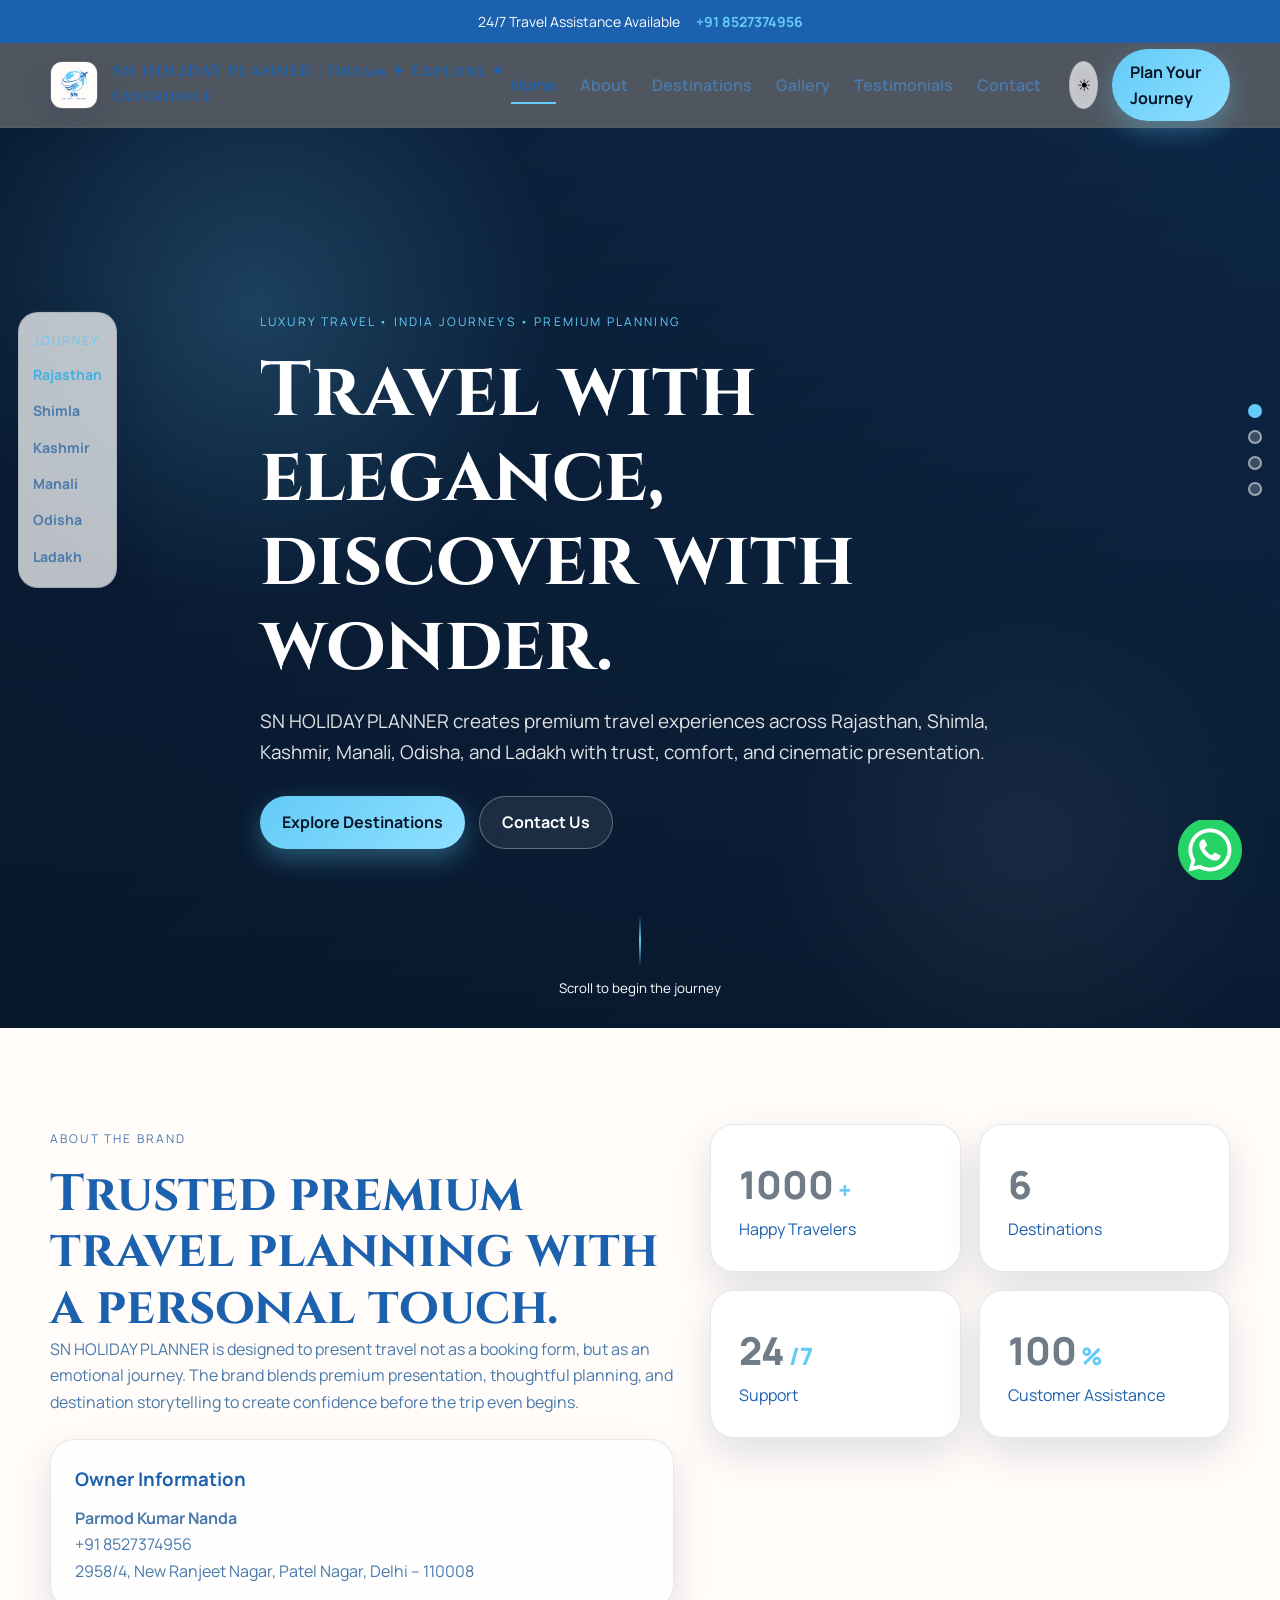
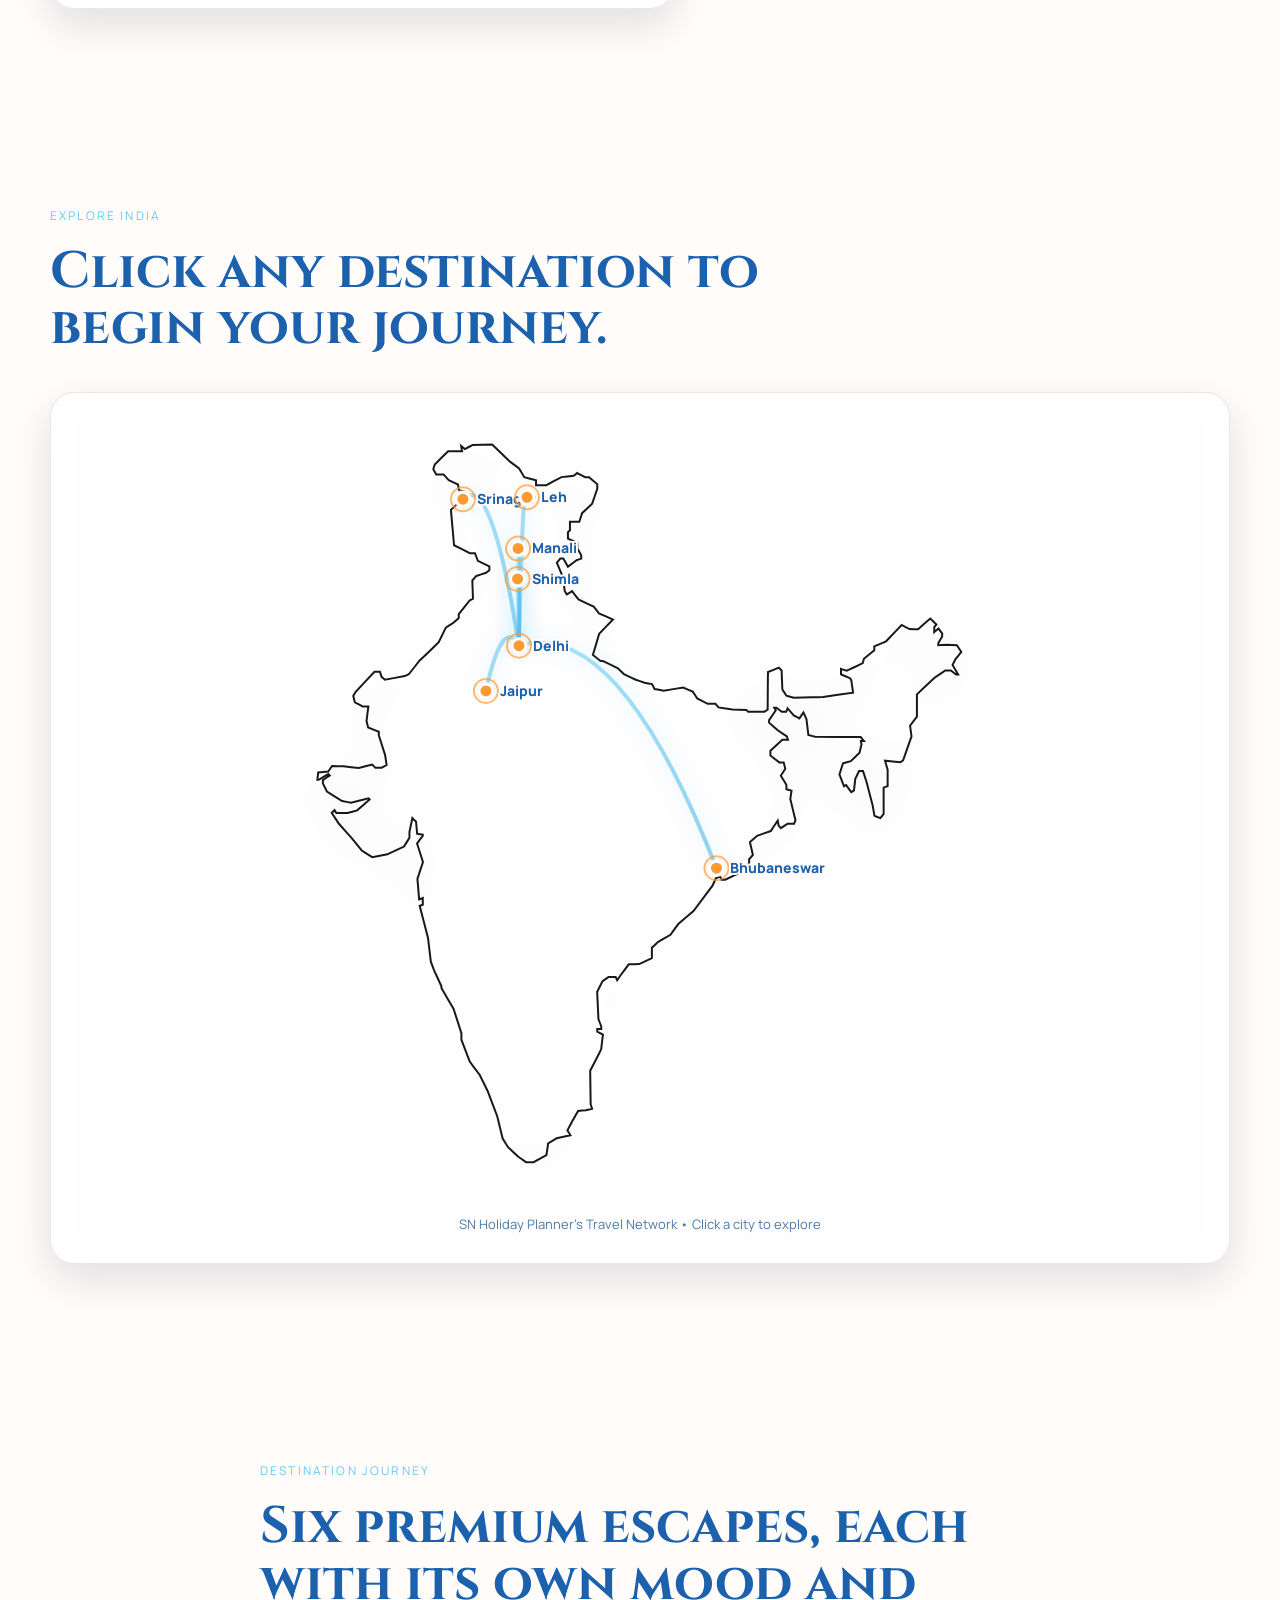
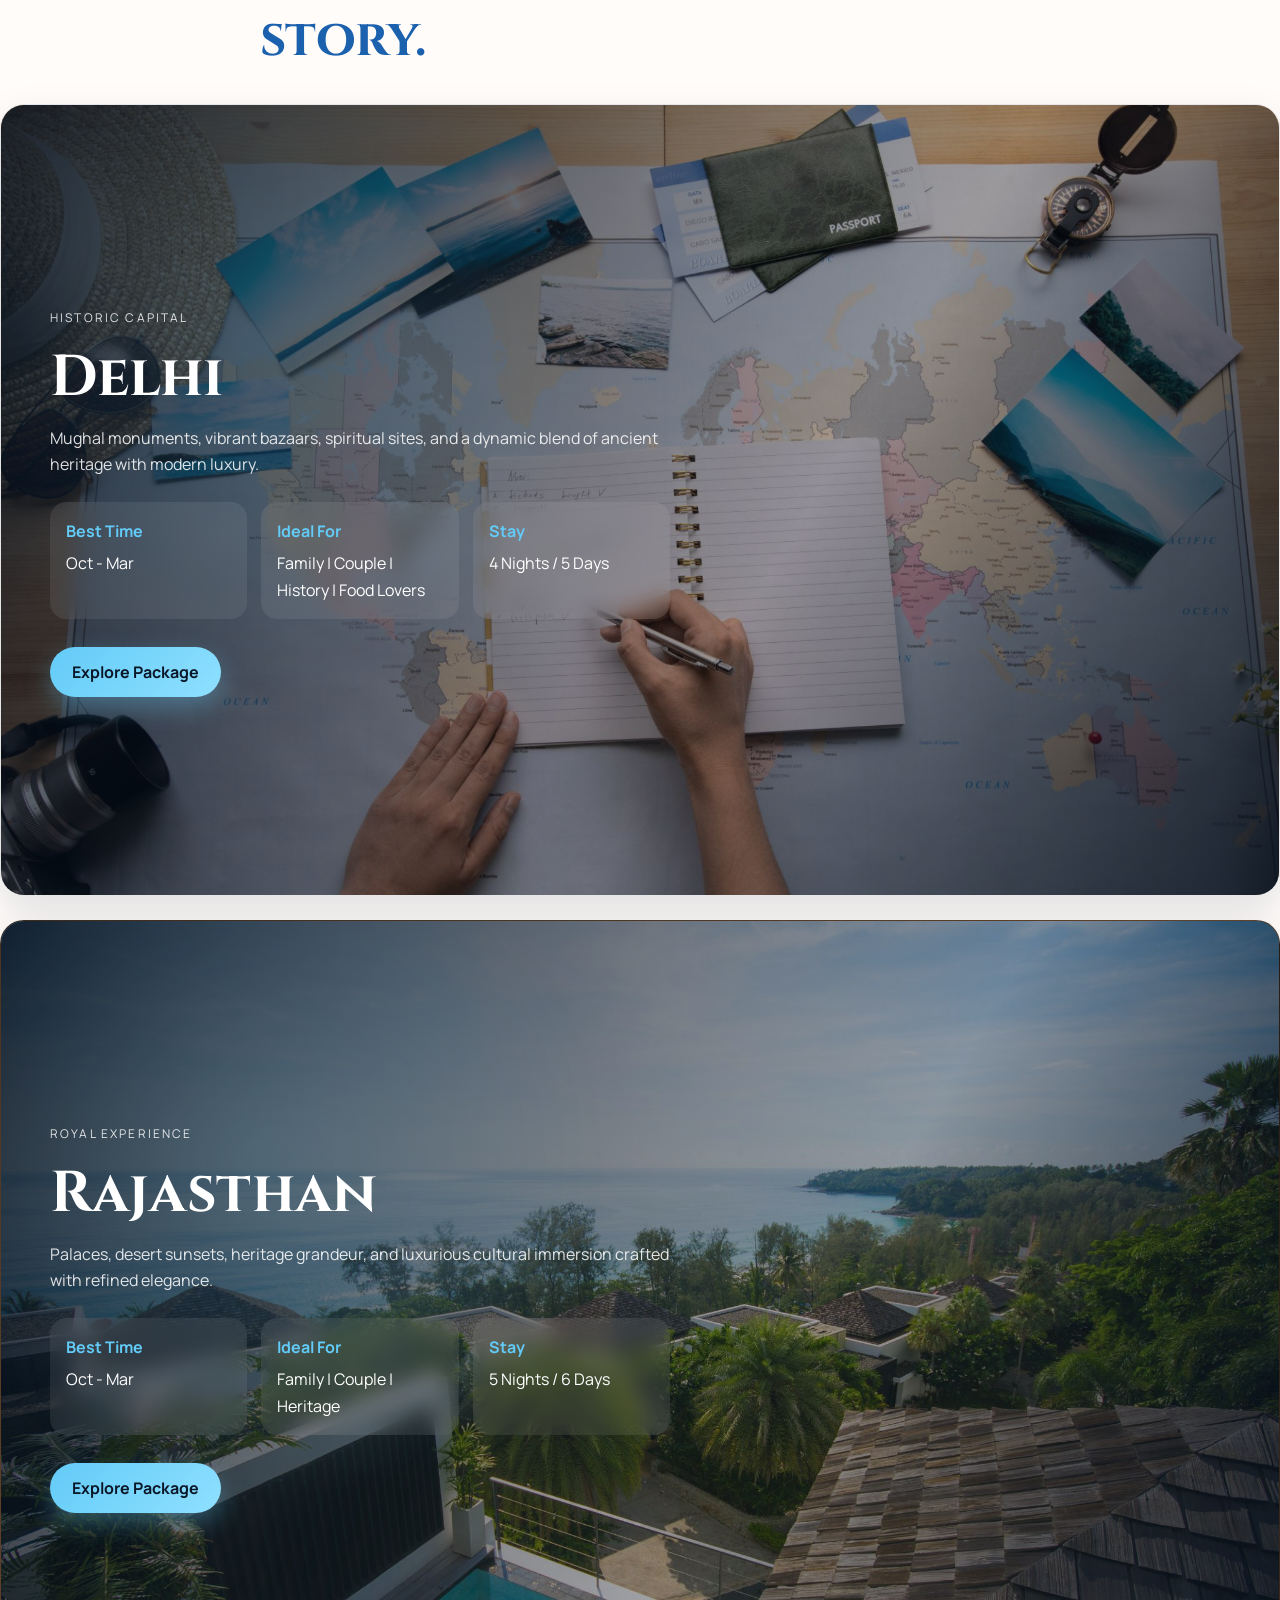
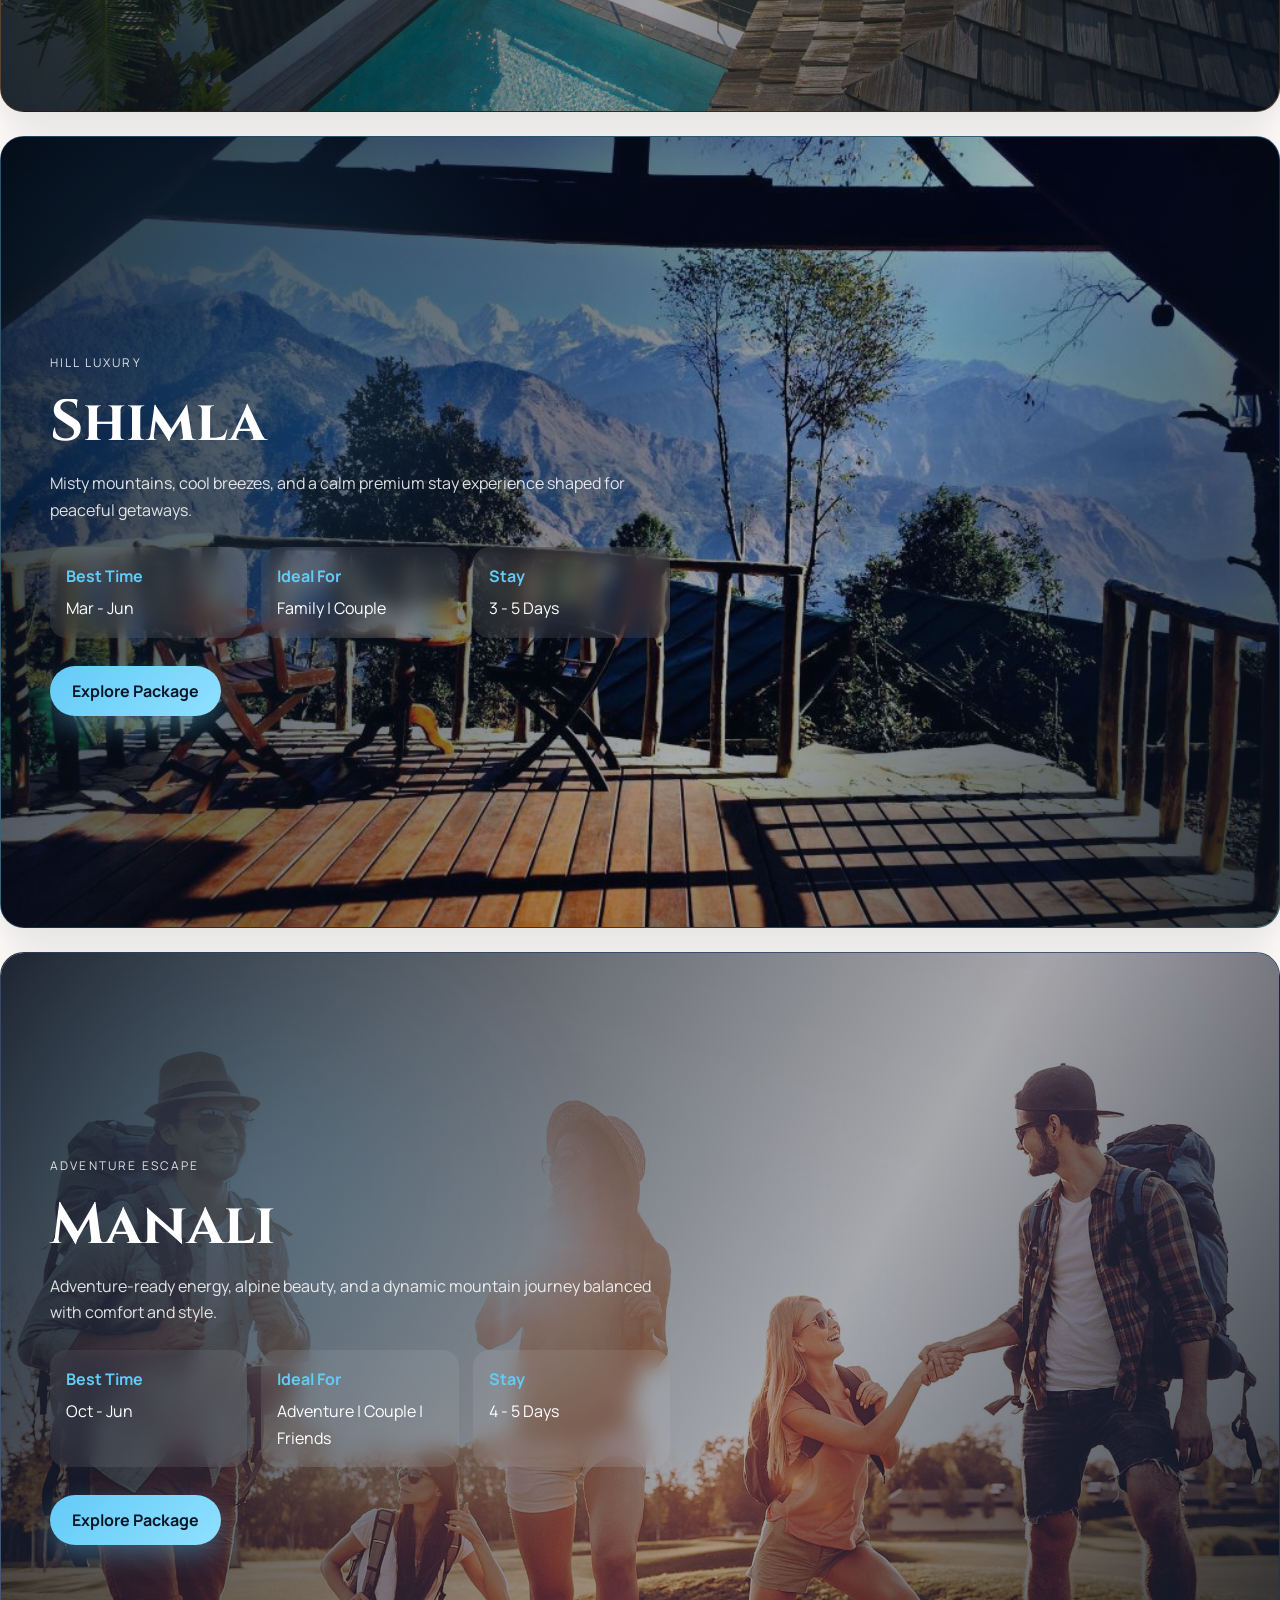
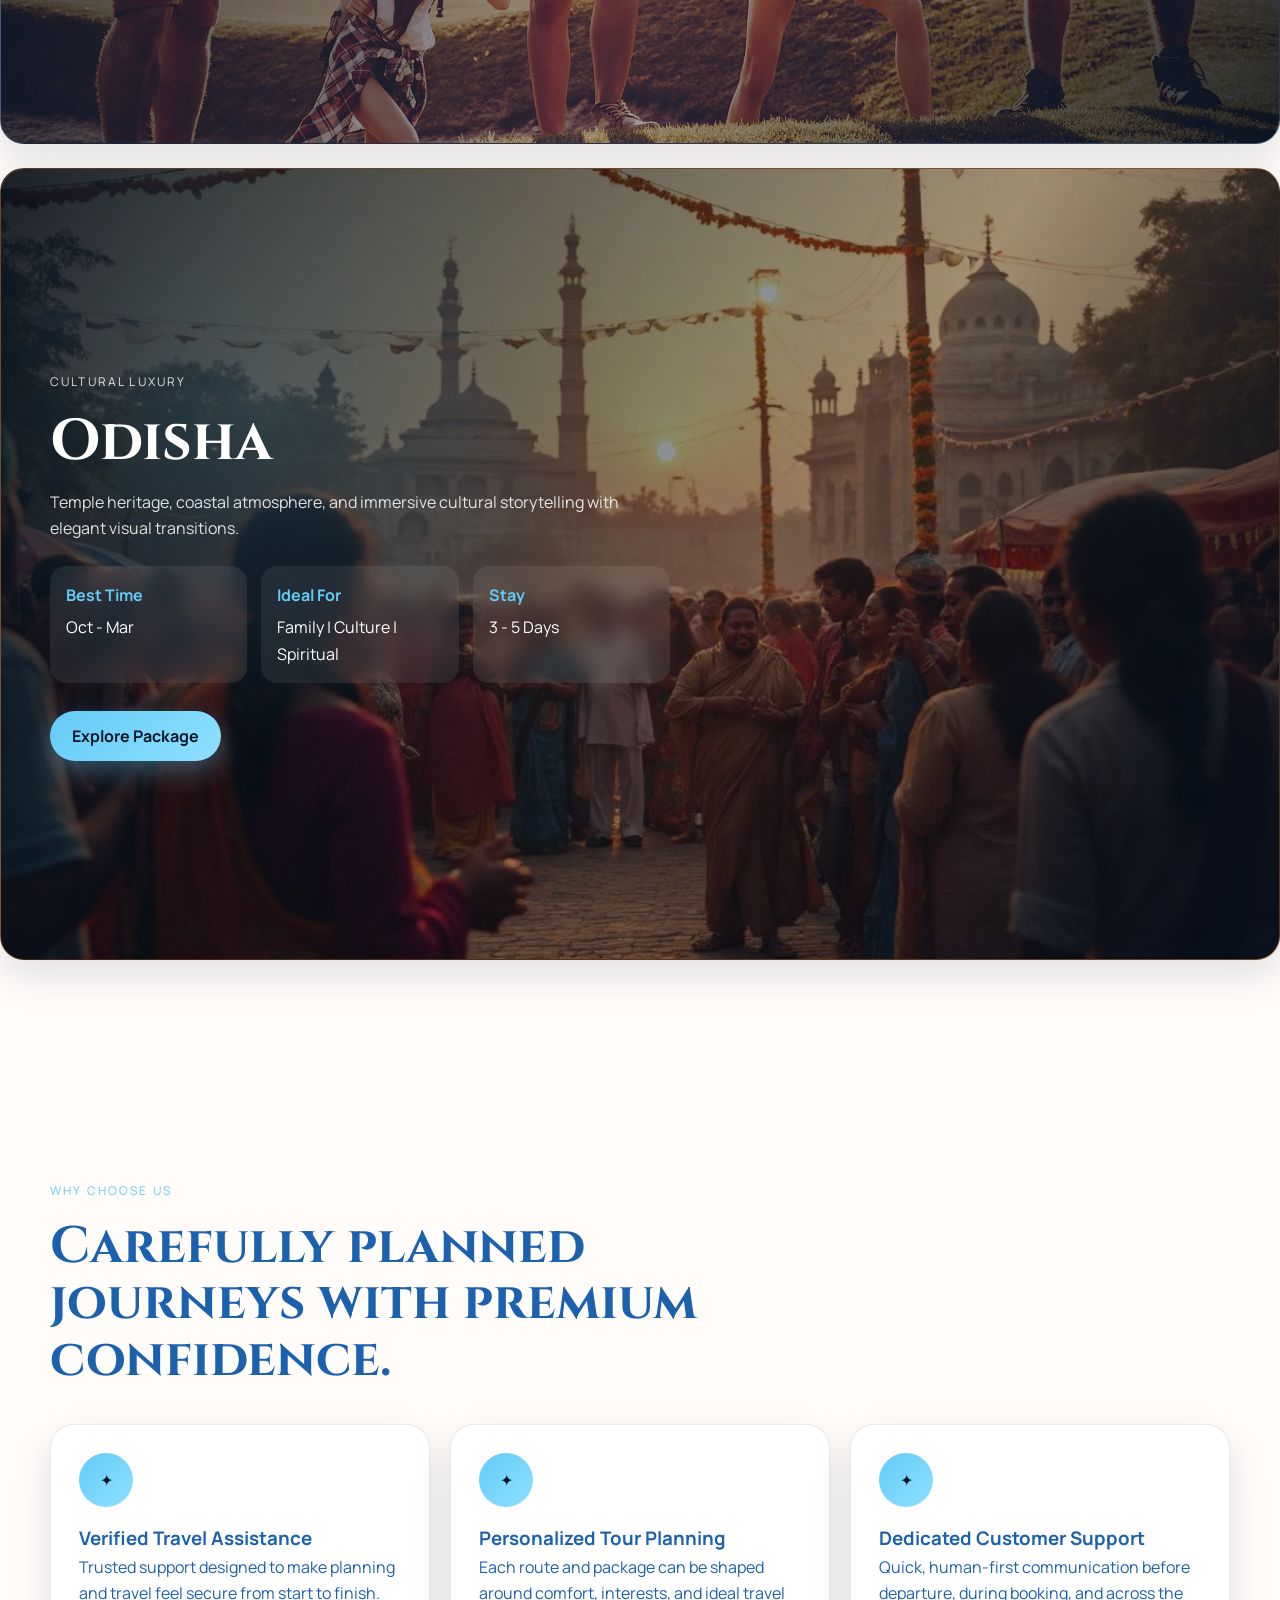
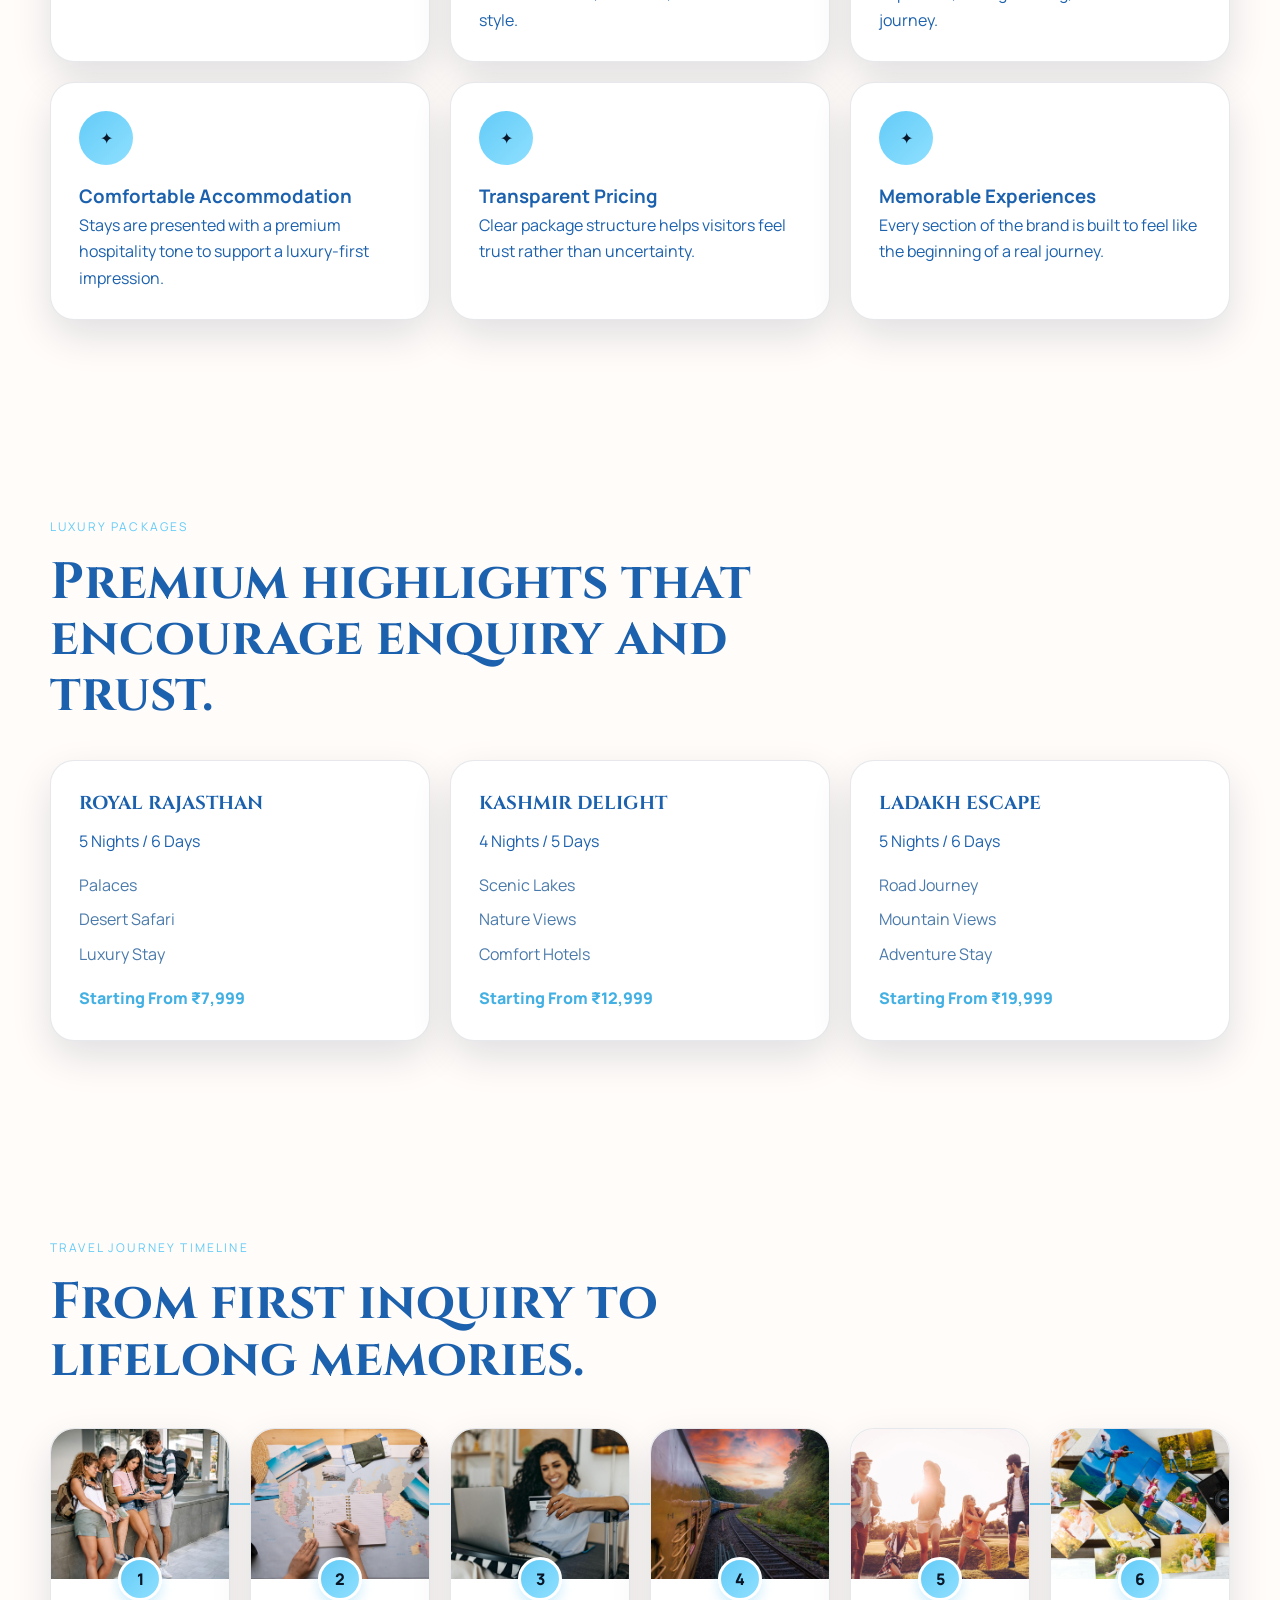
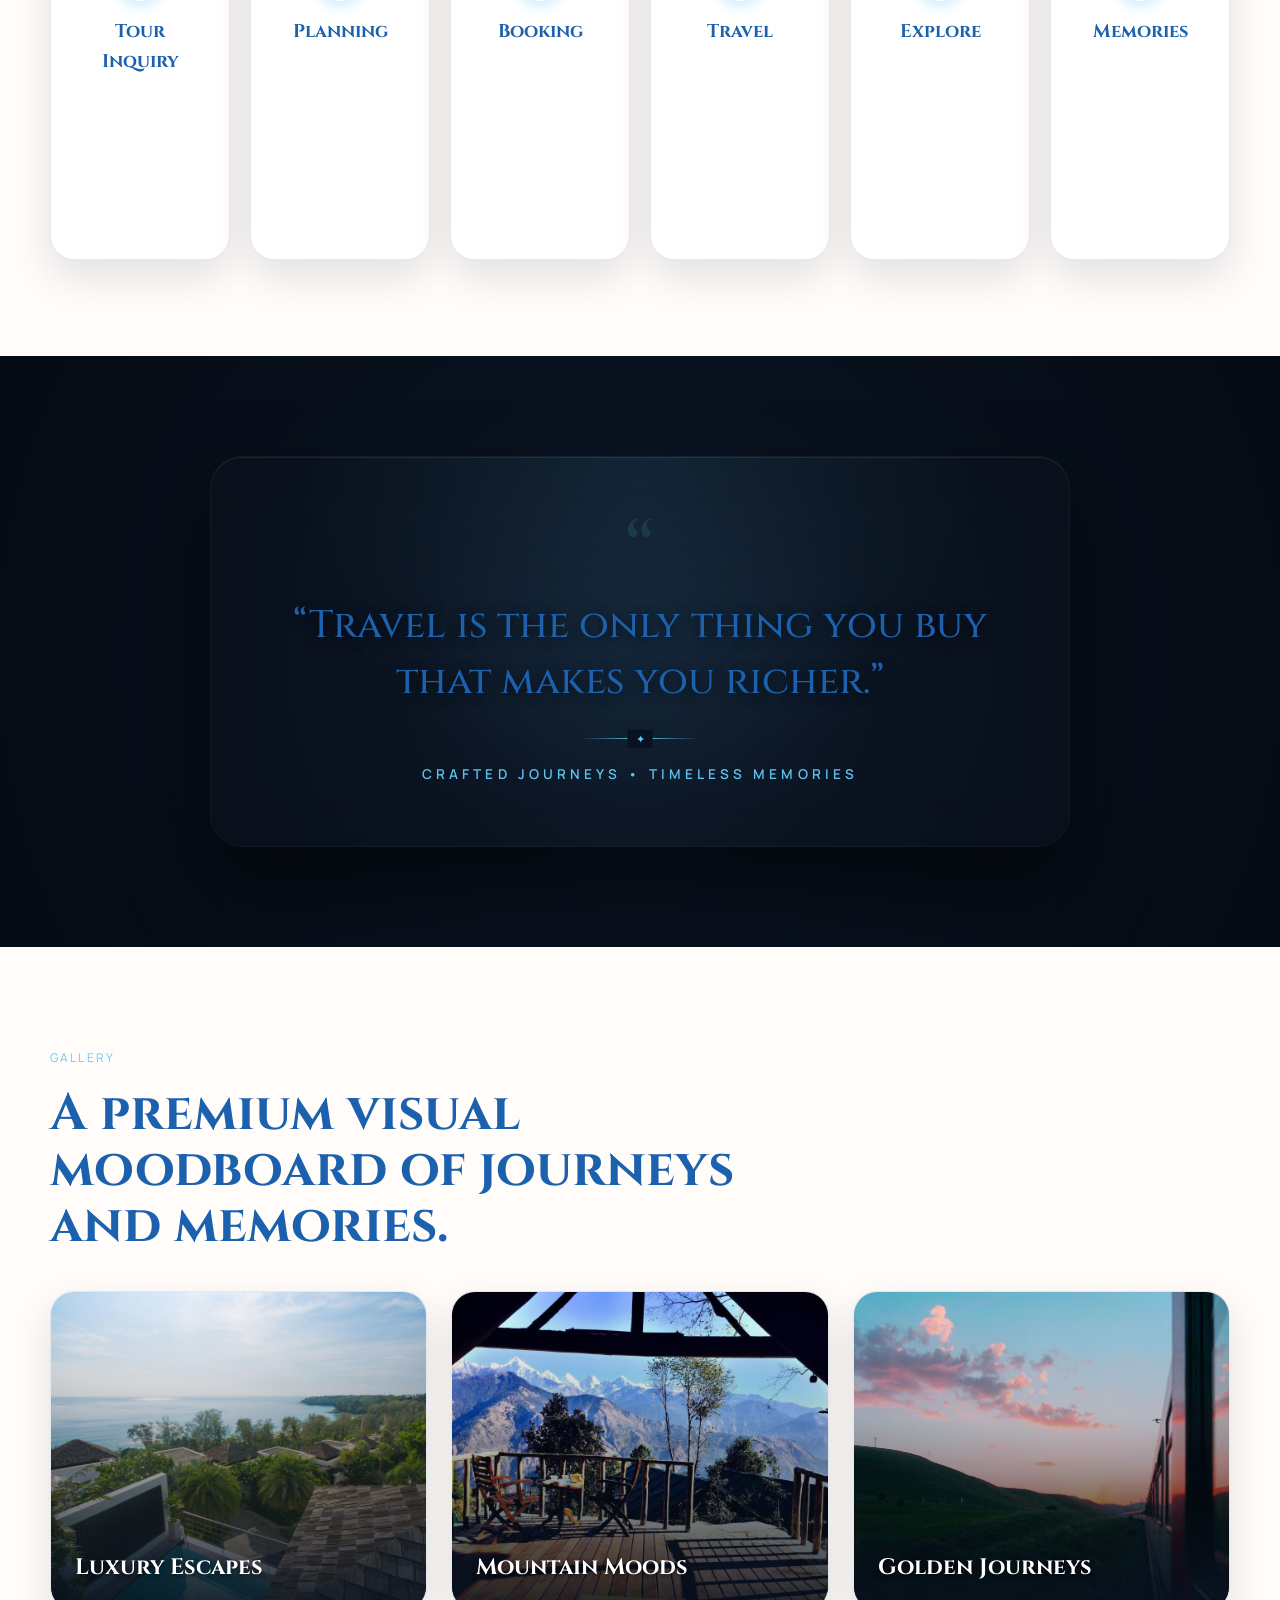
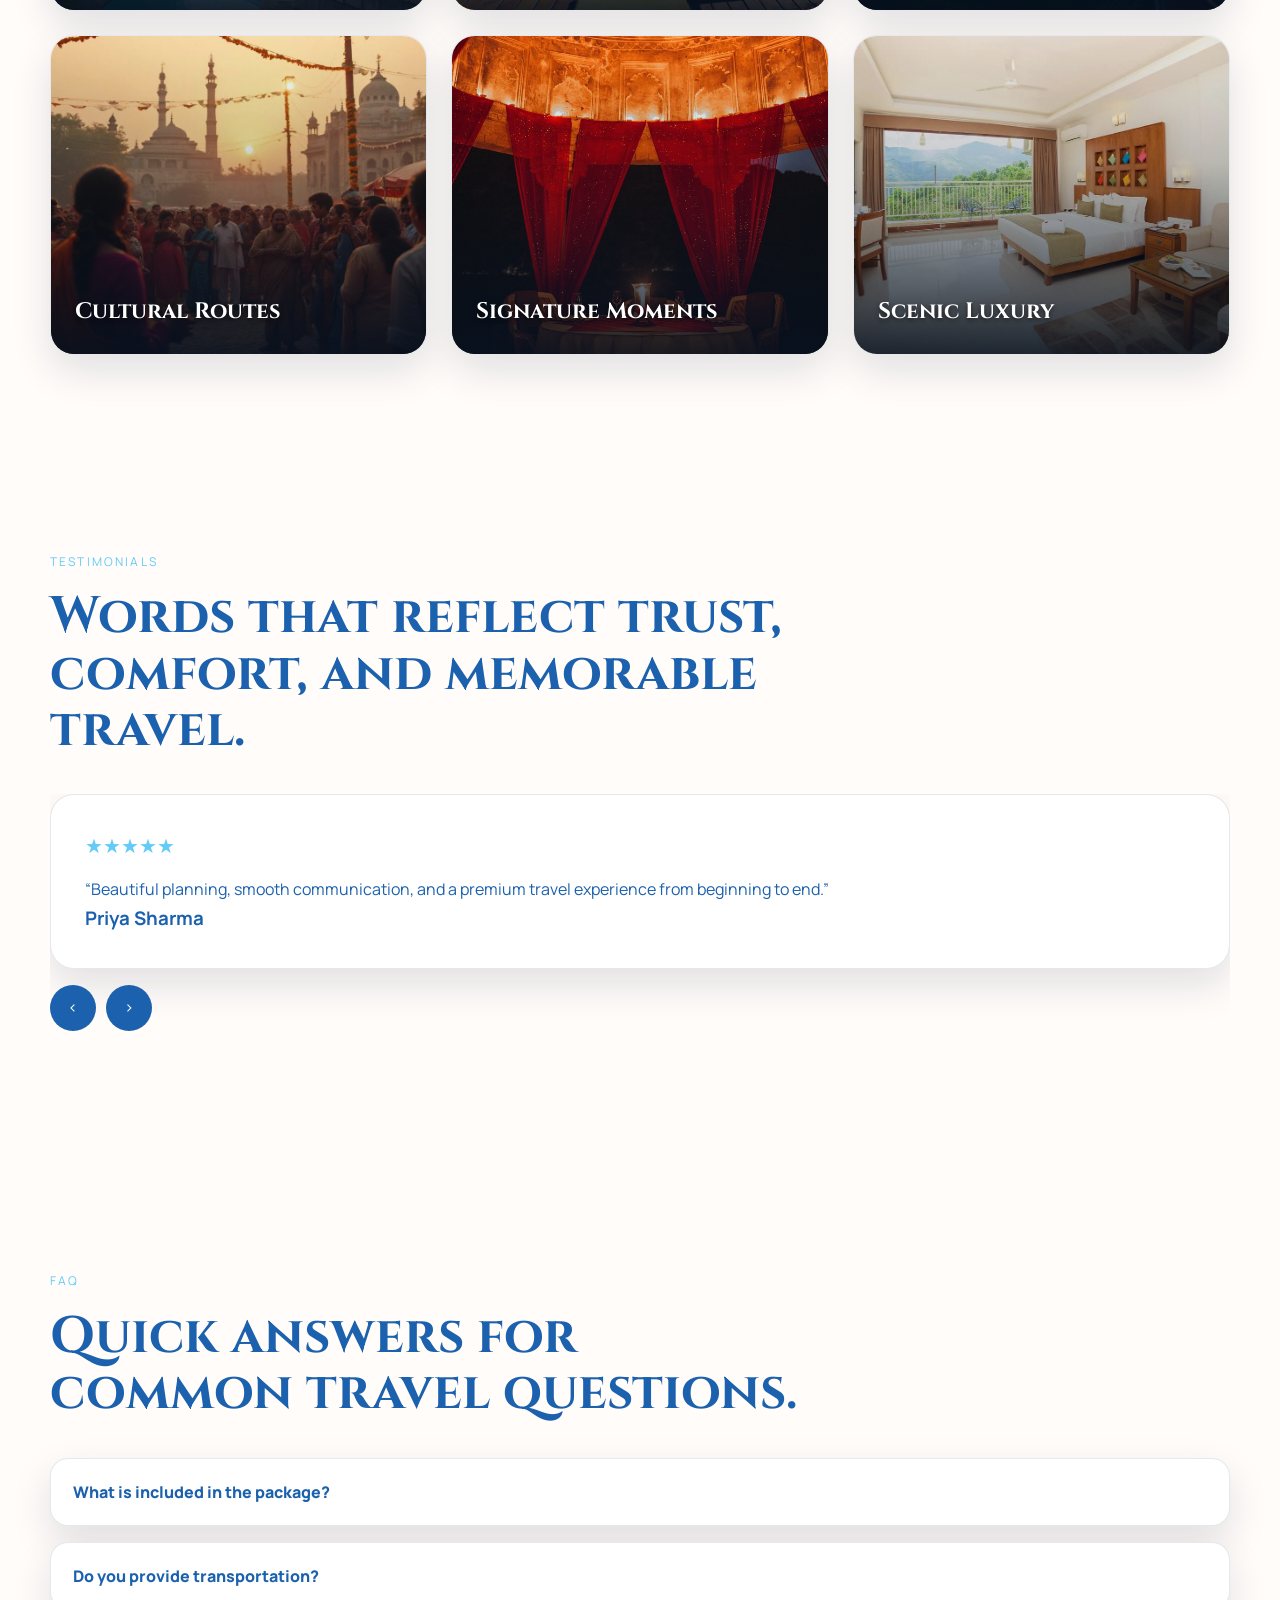
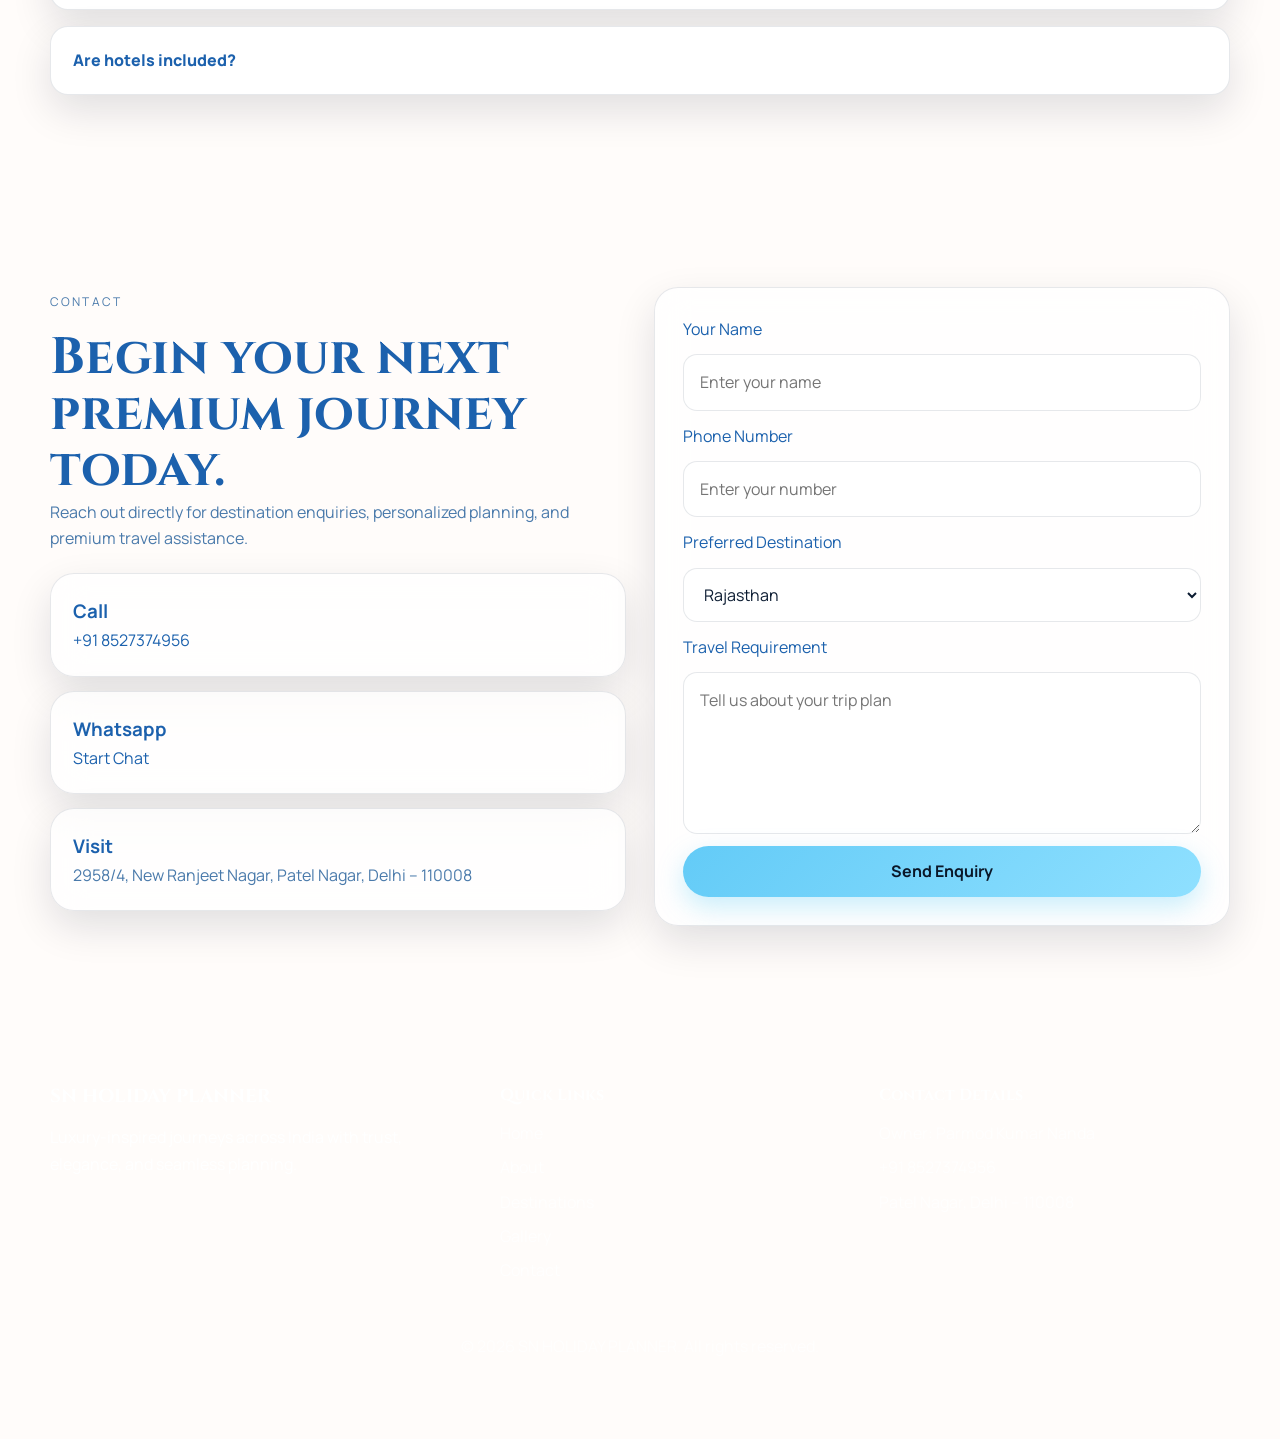
==== commit 43e1700e: "chore: remove kashmir and ladakh video assets and comment out corresponding html sections" ====
--- a/index.html
+++ b/index.html
@@ -238,7 +238,7 @@
           </div>
         </div>
       </article>
-      <article class="destination-panel destination-kashmir reveal" id="kashmir">
+      <!-- <article class="destination-panel destination-kashmir reveal" id="kashmir">
         <div class="destination-video-container">
           <img src="assets/ScenicLuxury.jpeg" class="destination-poster" alt="Kashmir Poster" loading="lazy">
           <video data-src="assets/videos/kashmir.mp4" muted loop playsinline preload="metadata" class="destination-video"></video>
@@ -258,7 +258,7 @@
             <a href="#contact" class="btn btn-gold">Explore Package</a>
           </div>
         </div>
-      </article>
+      </article> -->
       <article class="destination-panel destination-manali reveal" id="manali">
         <div class="destination-video-container">
           <img src="assets/explore.jpeg" class="destination-poster" alt="Manali Poster" loading="lazy">
@@ -301,7 +301,7 @@
           </div>
         </div>
       </article>
-      <article class="destination-panel destination-ladakh reveal" id="ladakh">
+      <!-- <article class="destination-panel destination-ladakh reveal" id="ladakh">
         <div class="destination-video-container">
           <img src="assets/GoldenJourneys.jpeg" class="destination-poster" alt="Ladakh Poster" loading="lazy">
           <video data-src="assets/videos/ladakh.mp4" muted loop playsinline preload="metadata" class="destination-video"></video>
@@ -321,7 +321,7 @@
             <a href="#contact" class="btn btn-gold">Explore Package</a>
           </div>
         </div>
-      </article>
+      </article> -->
     </section>
     <section class="features section">
       <div class="container">
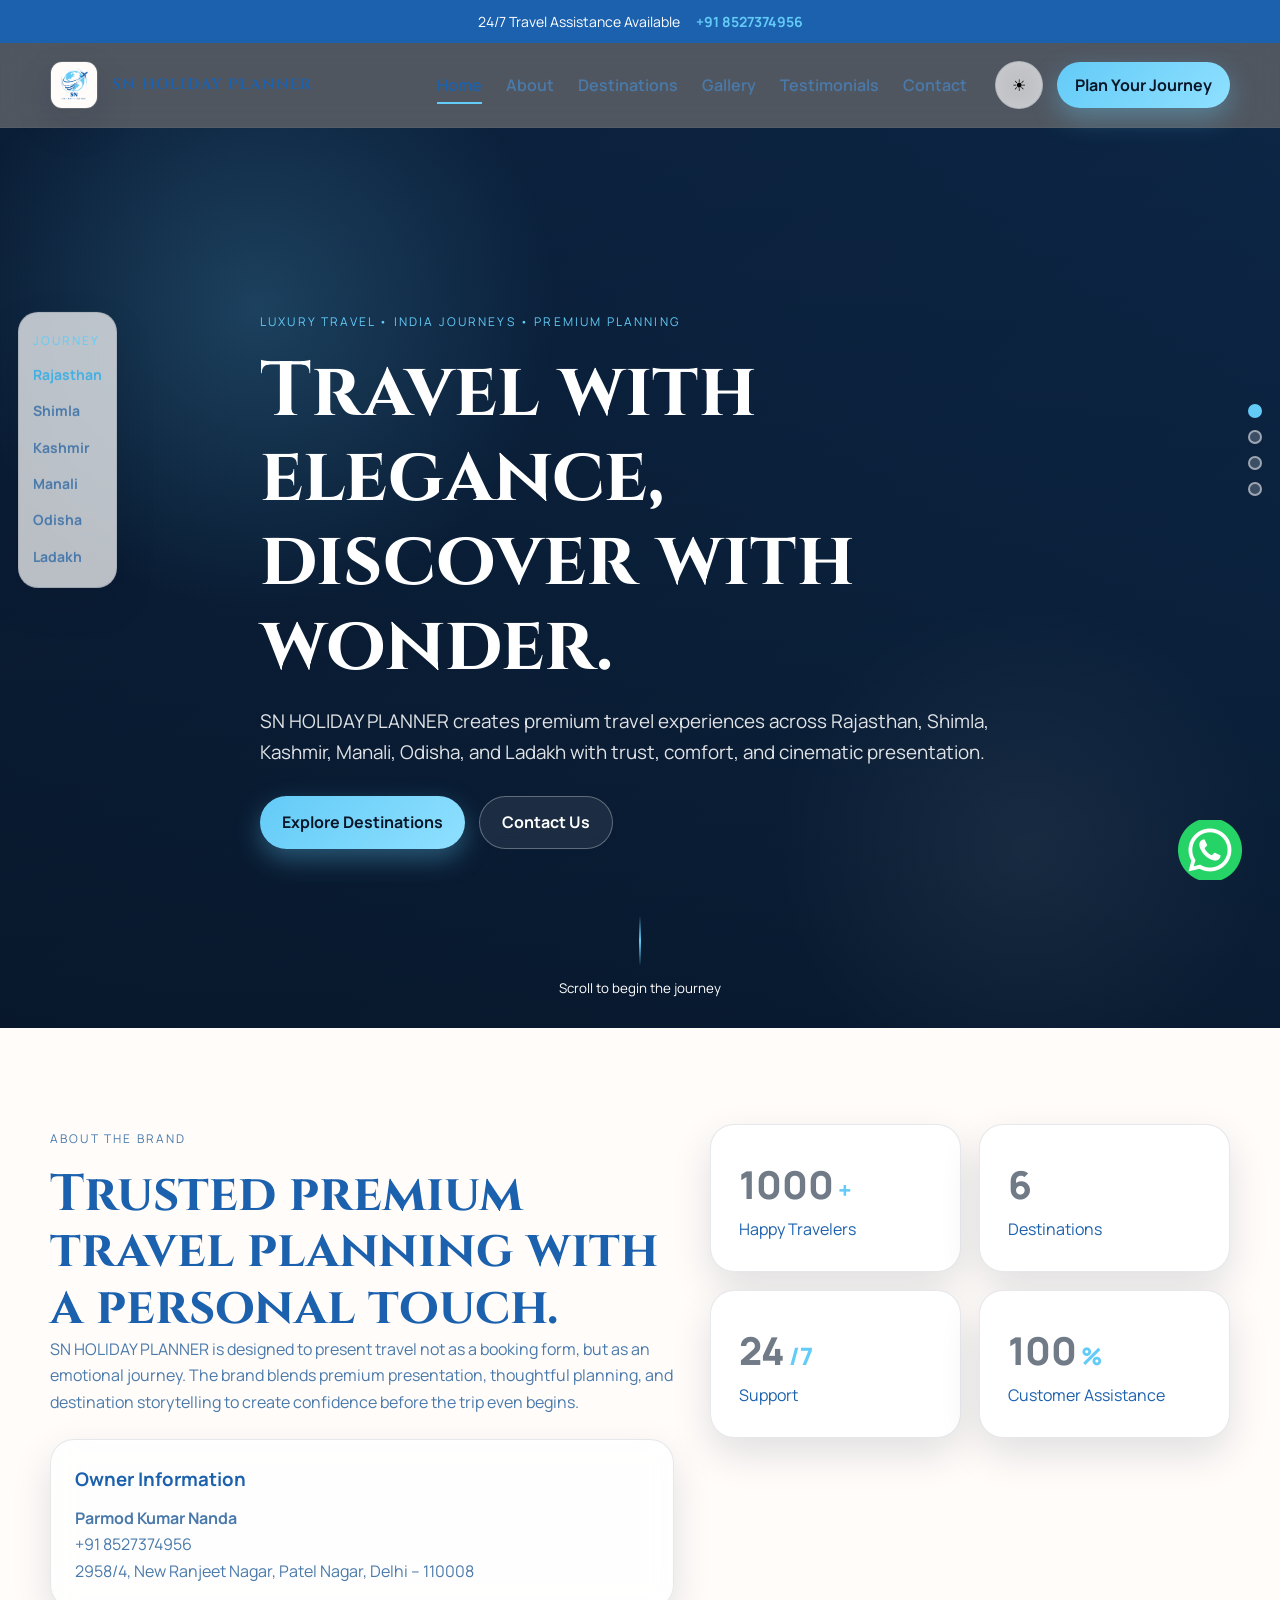
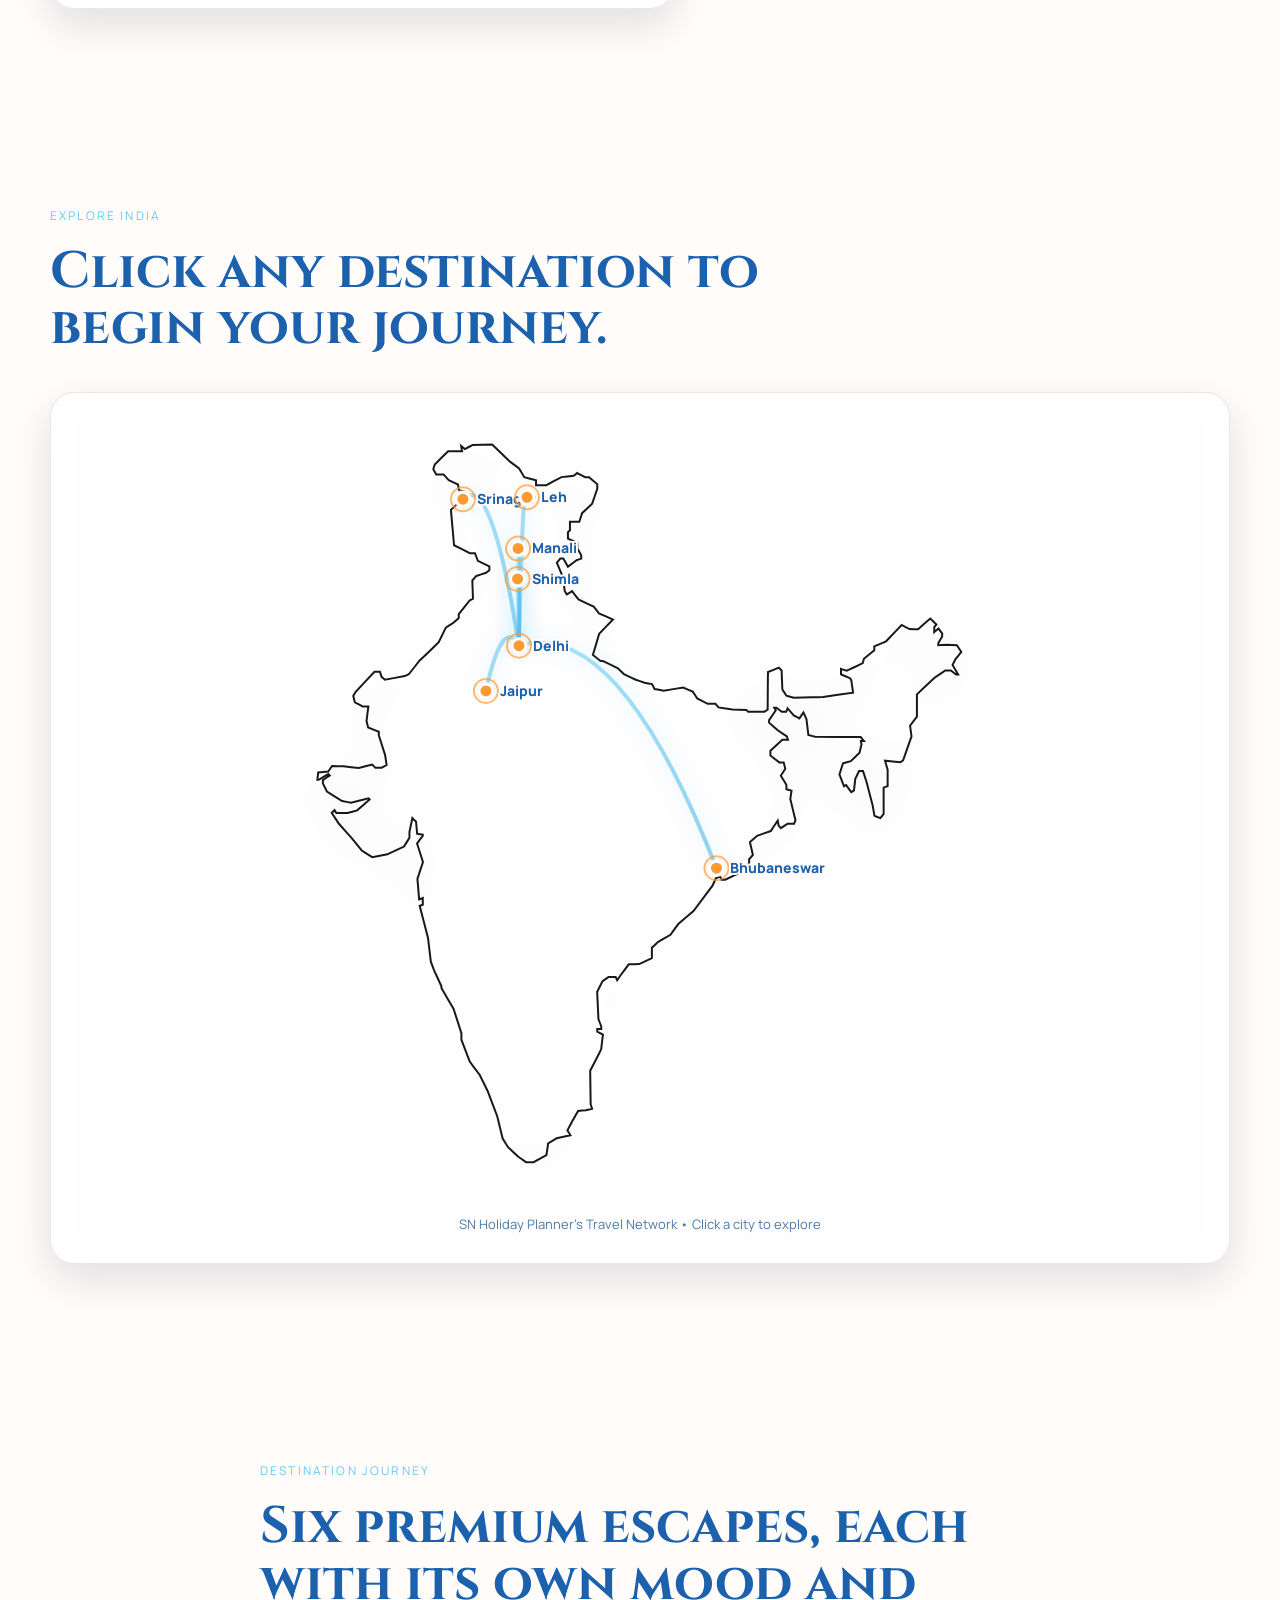
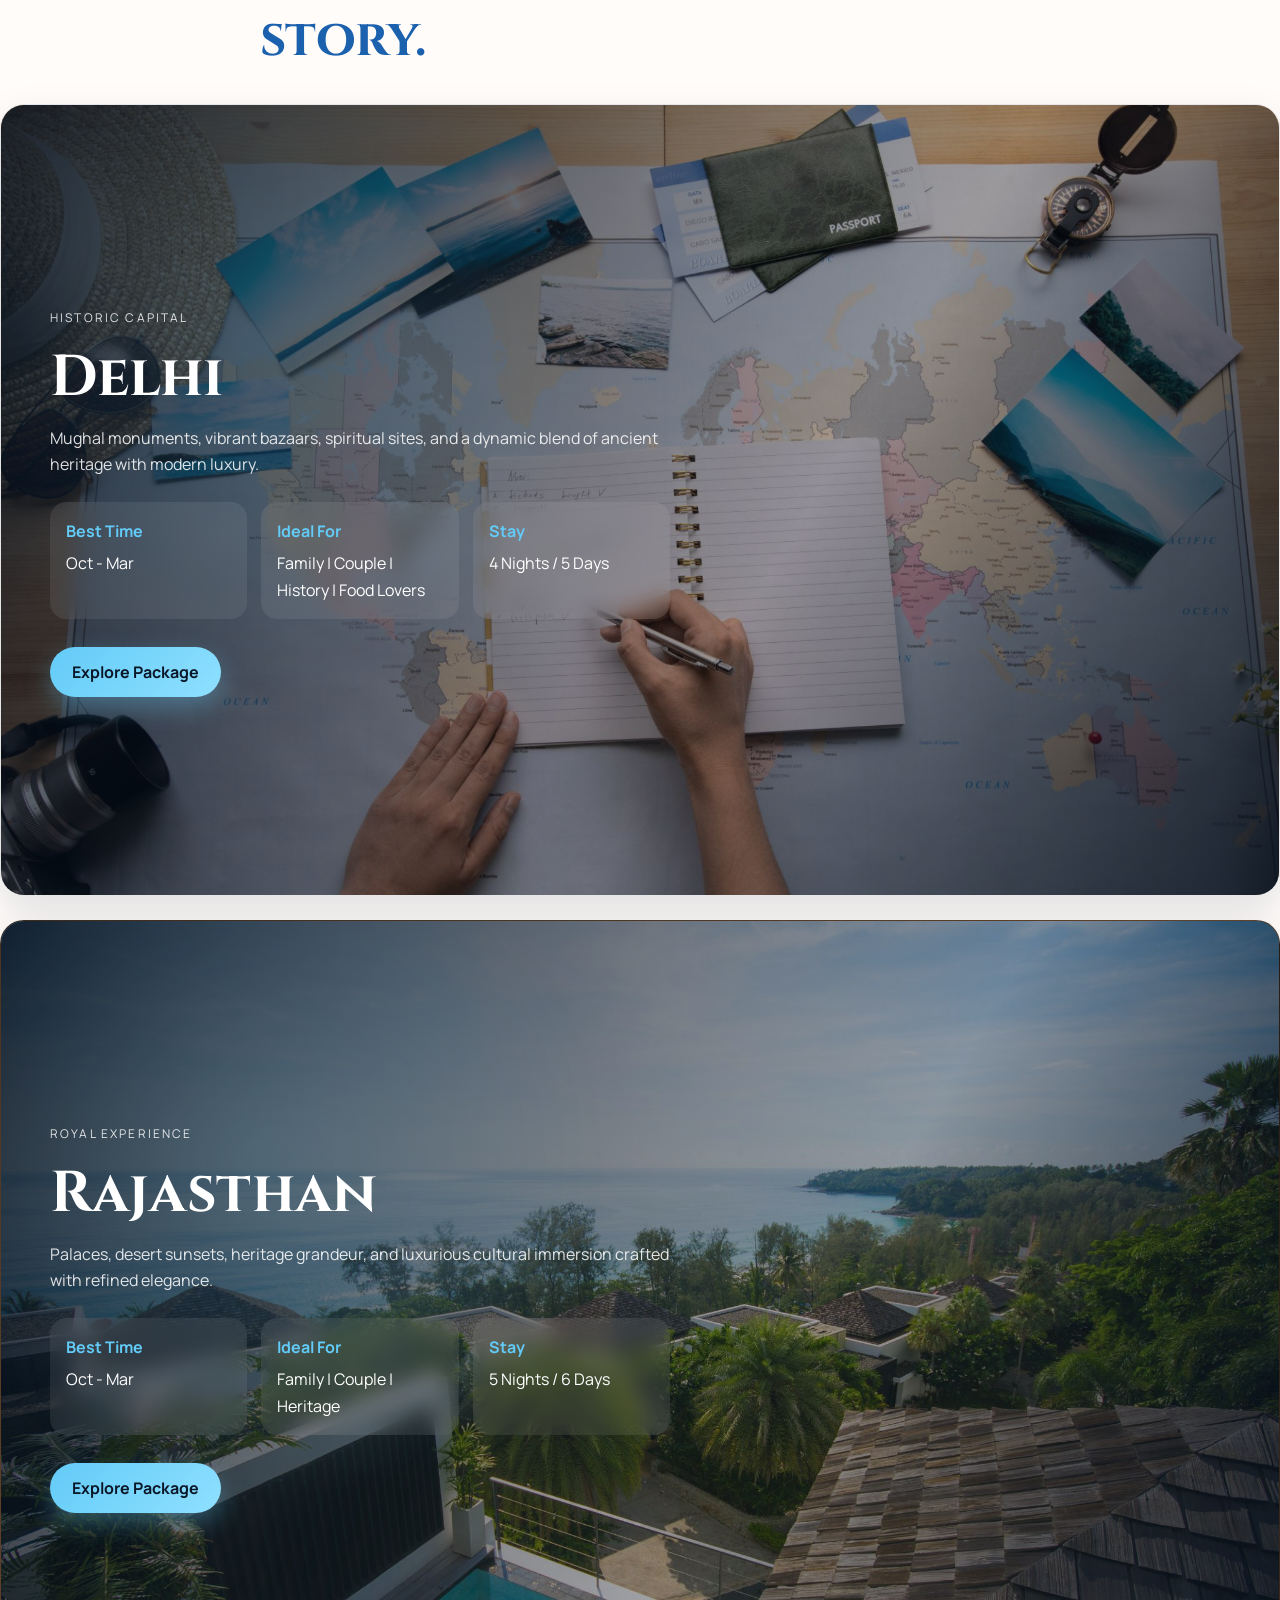
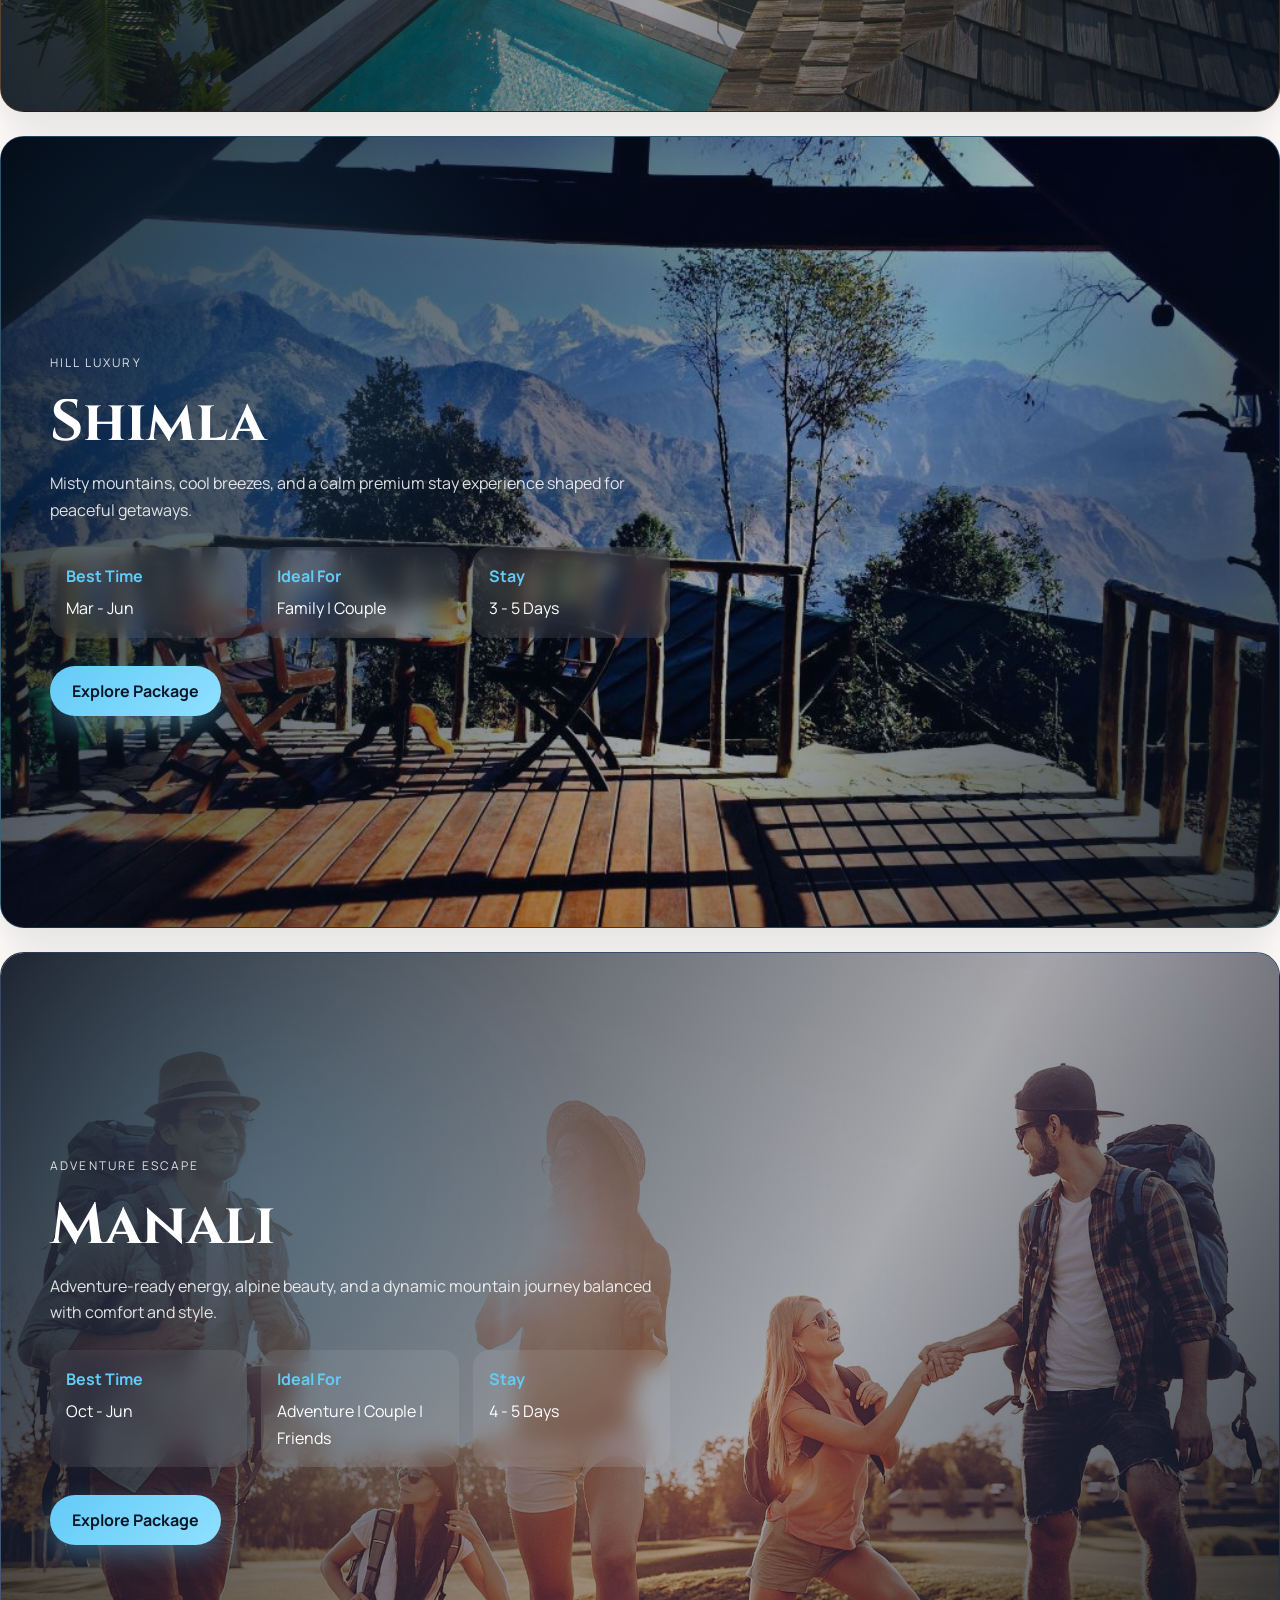
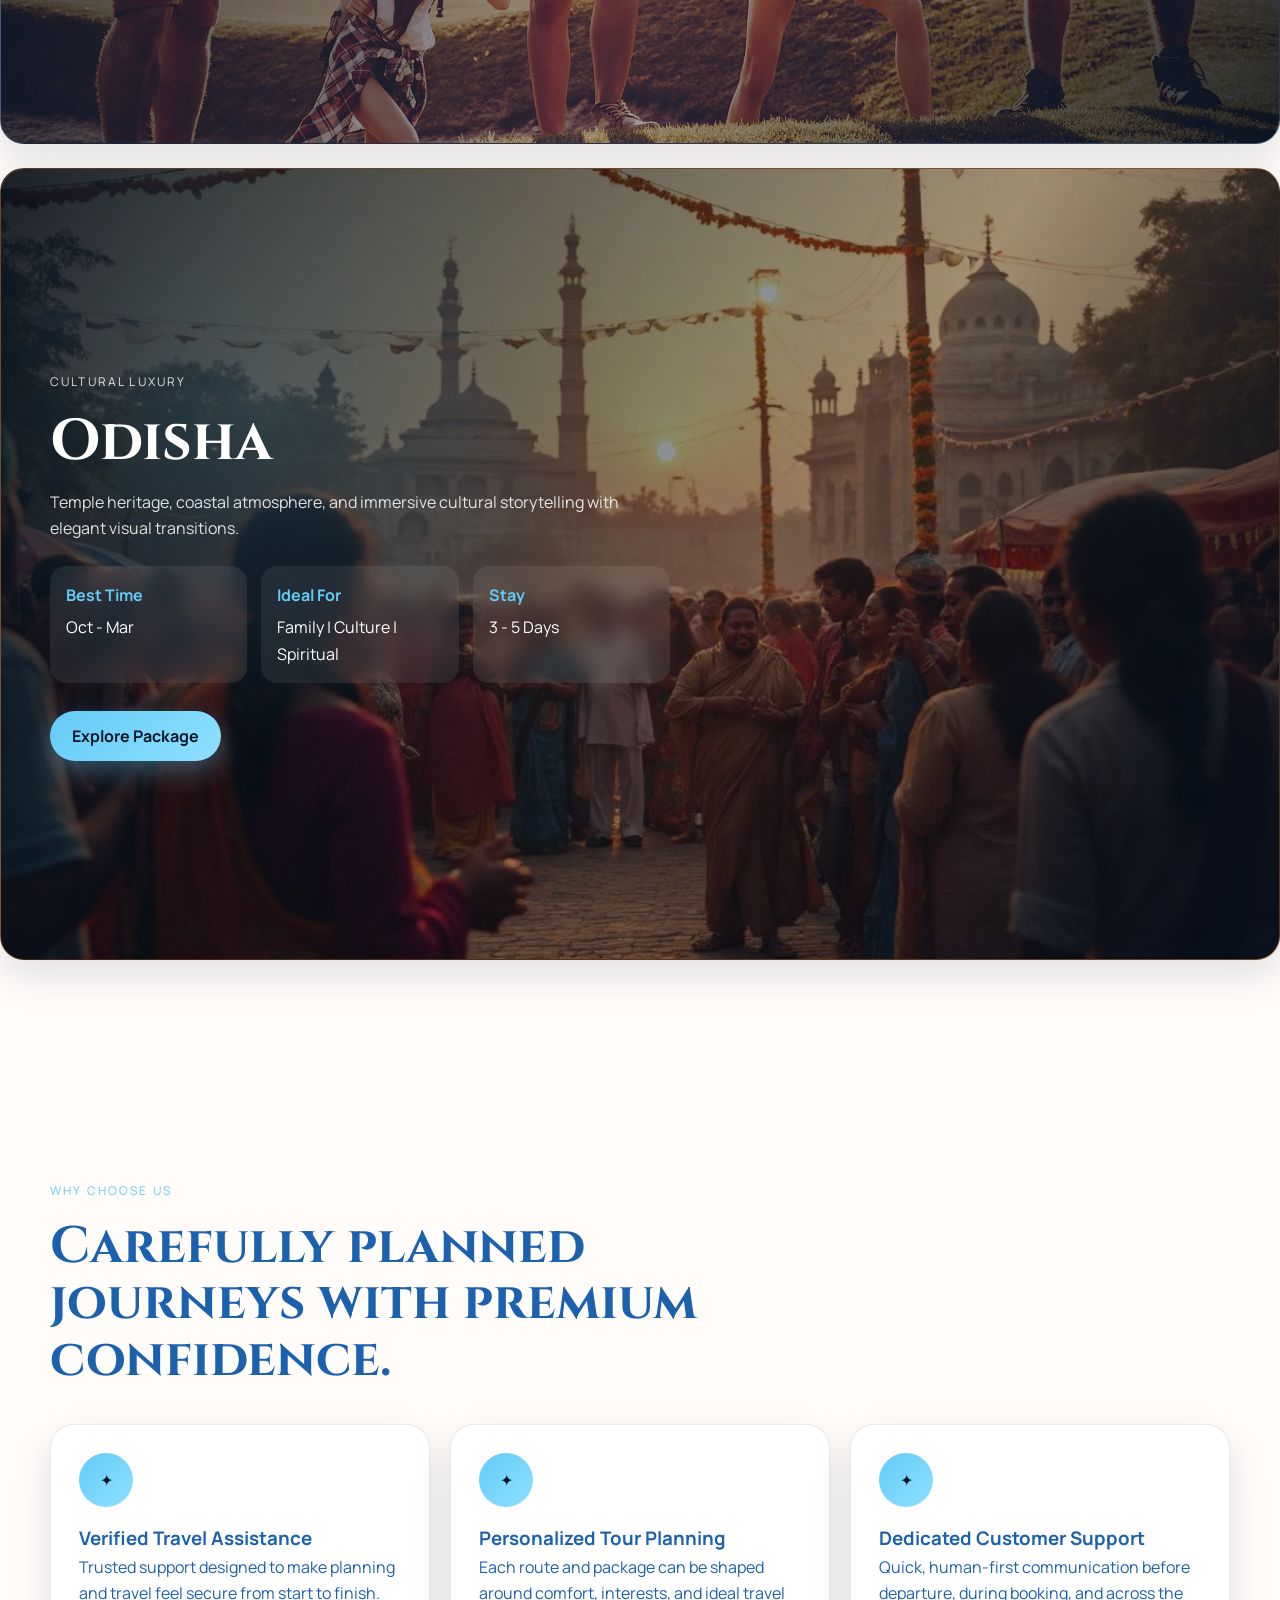
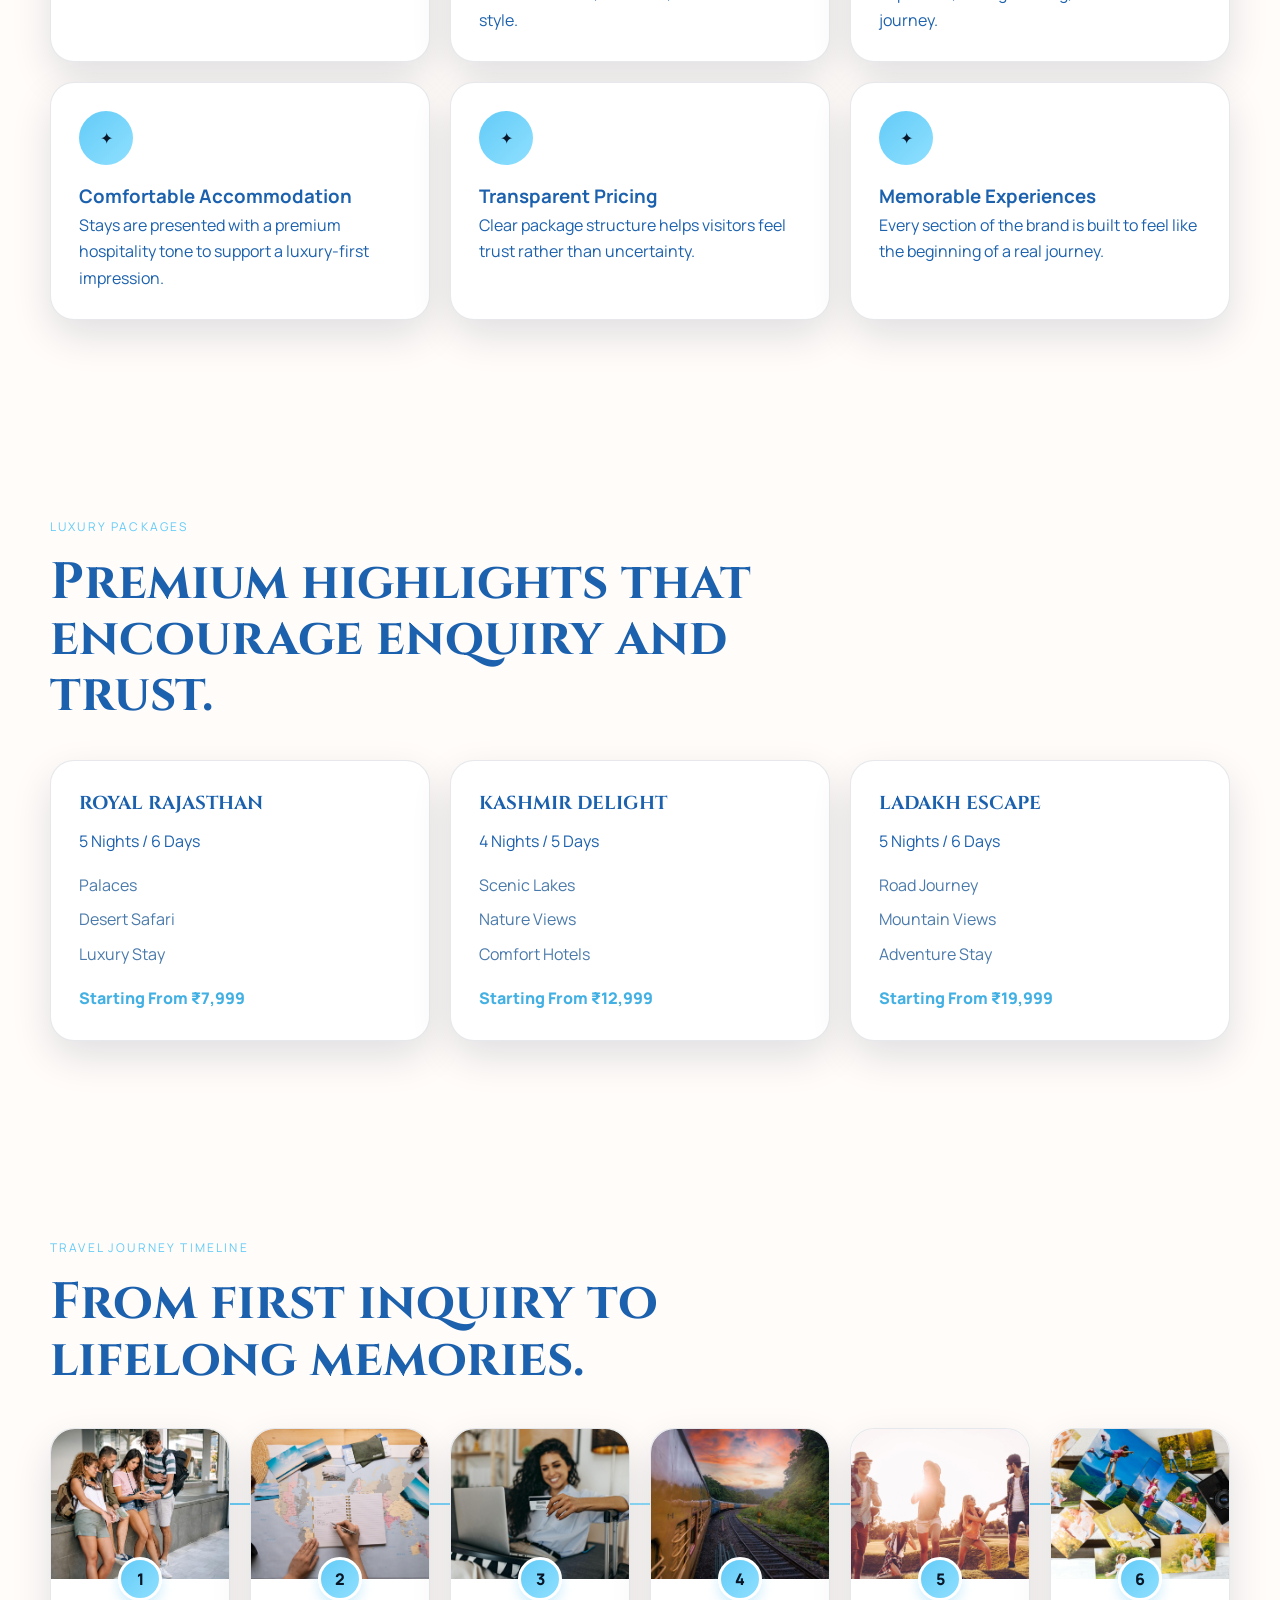
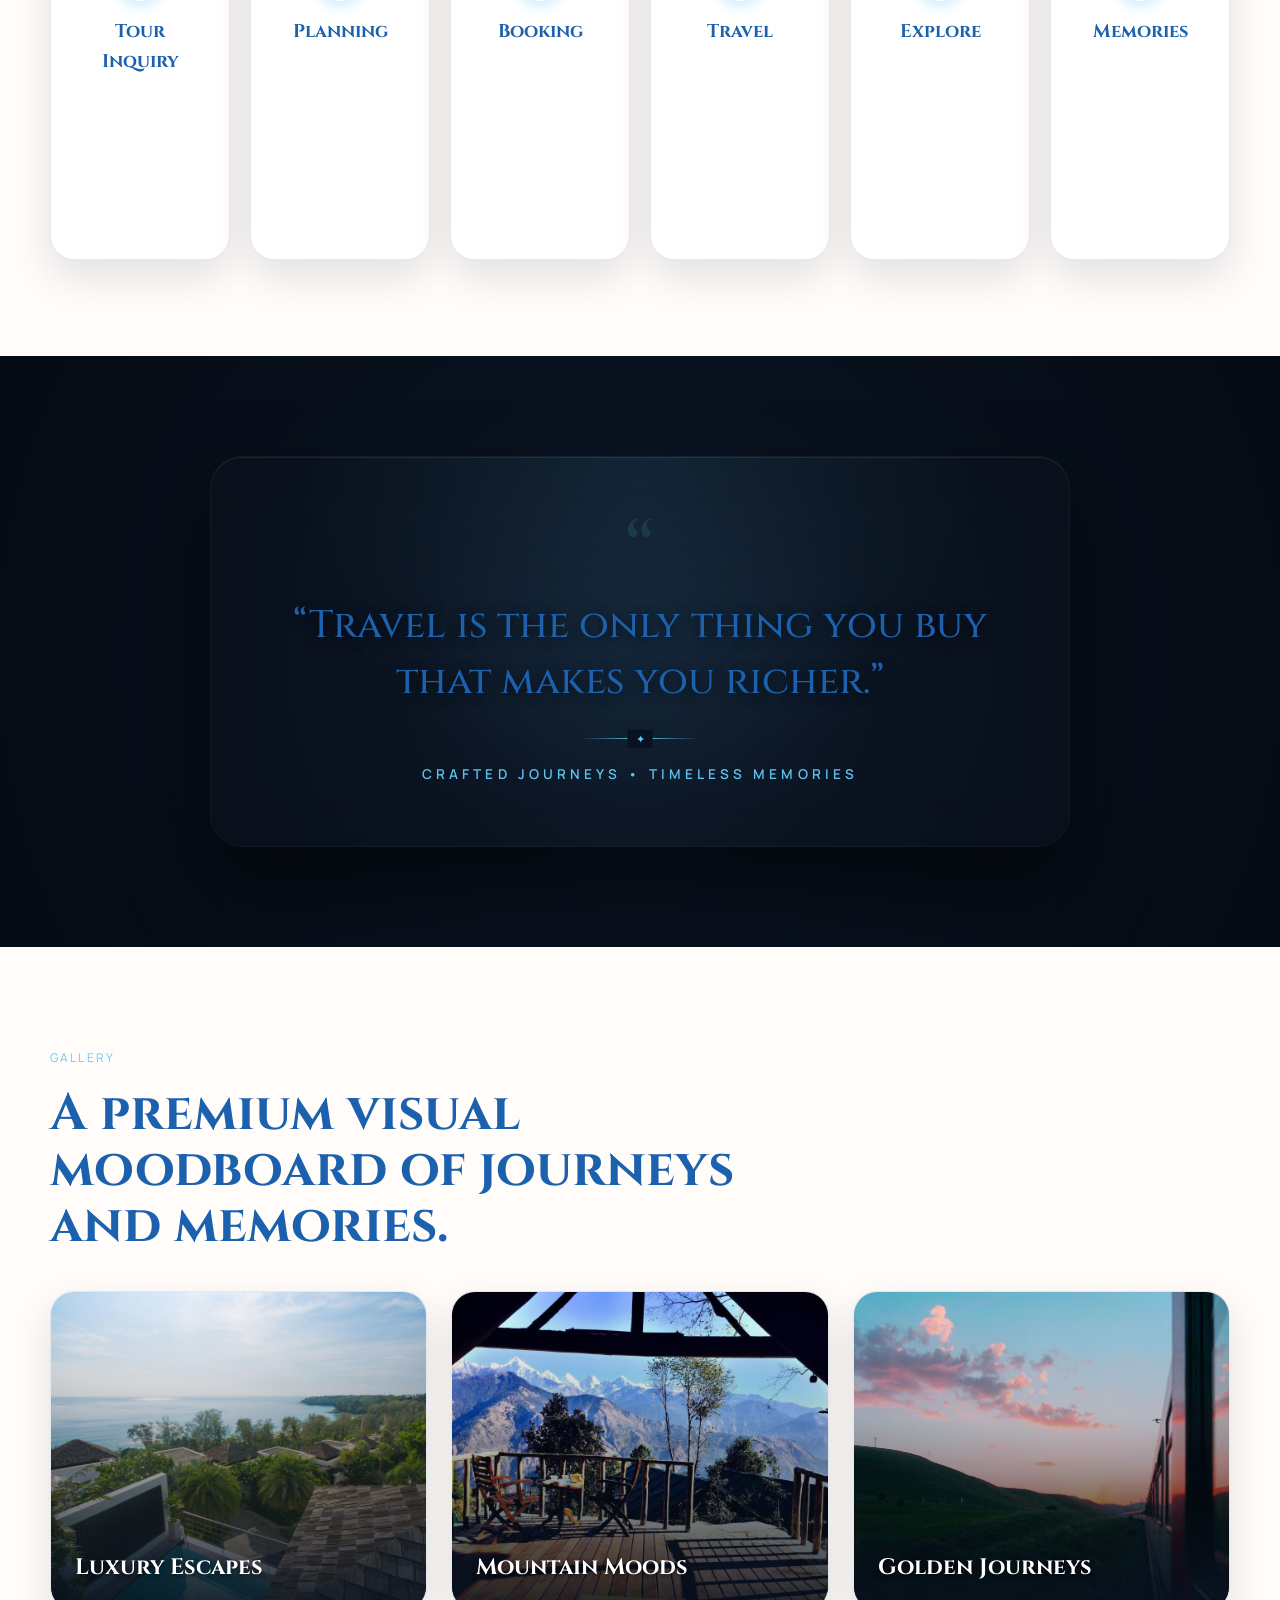
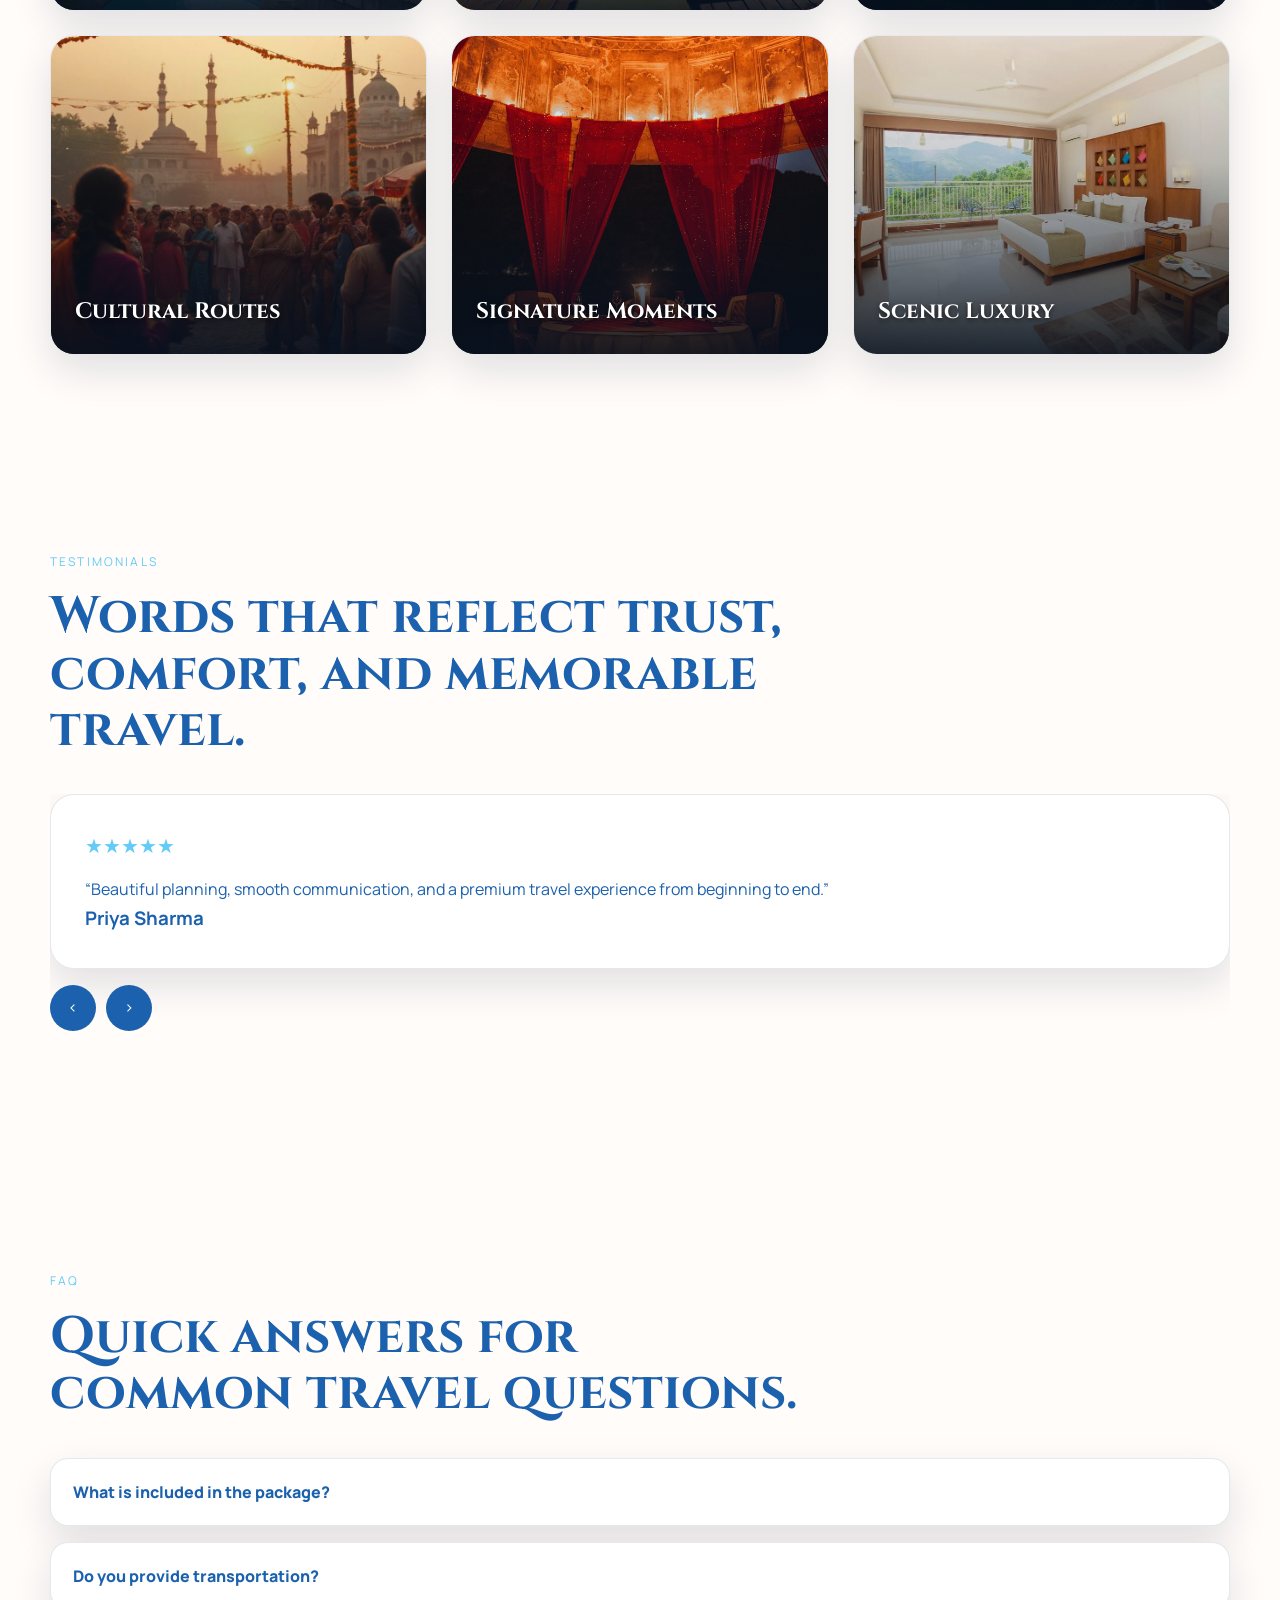
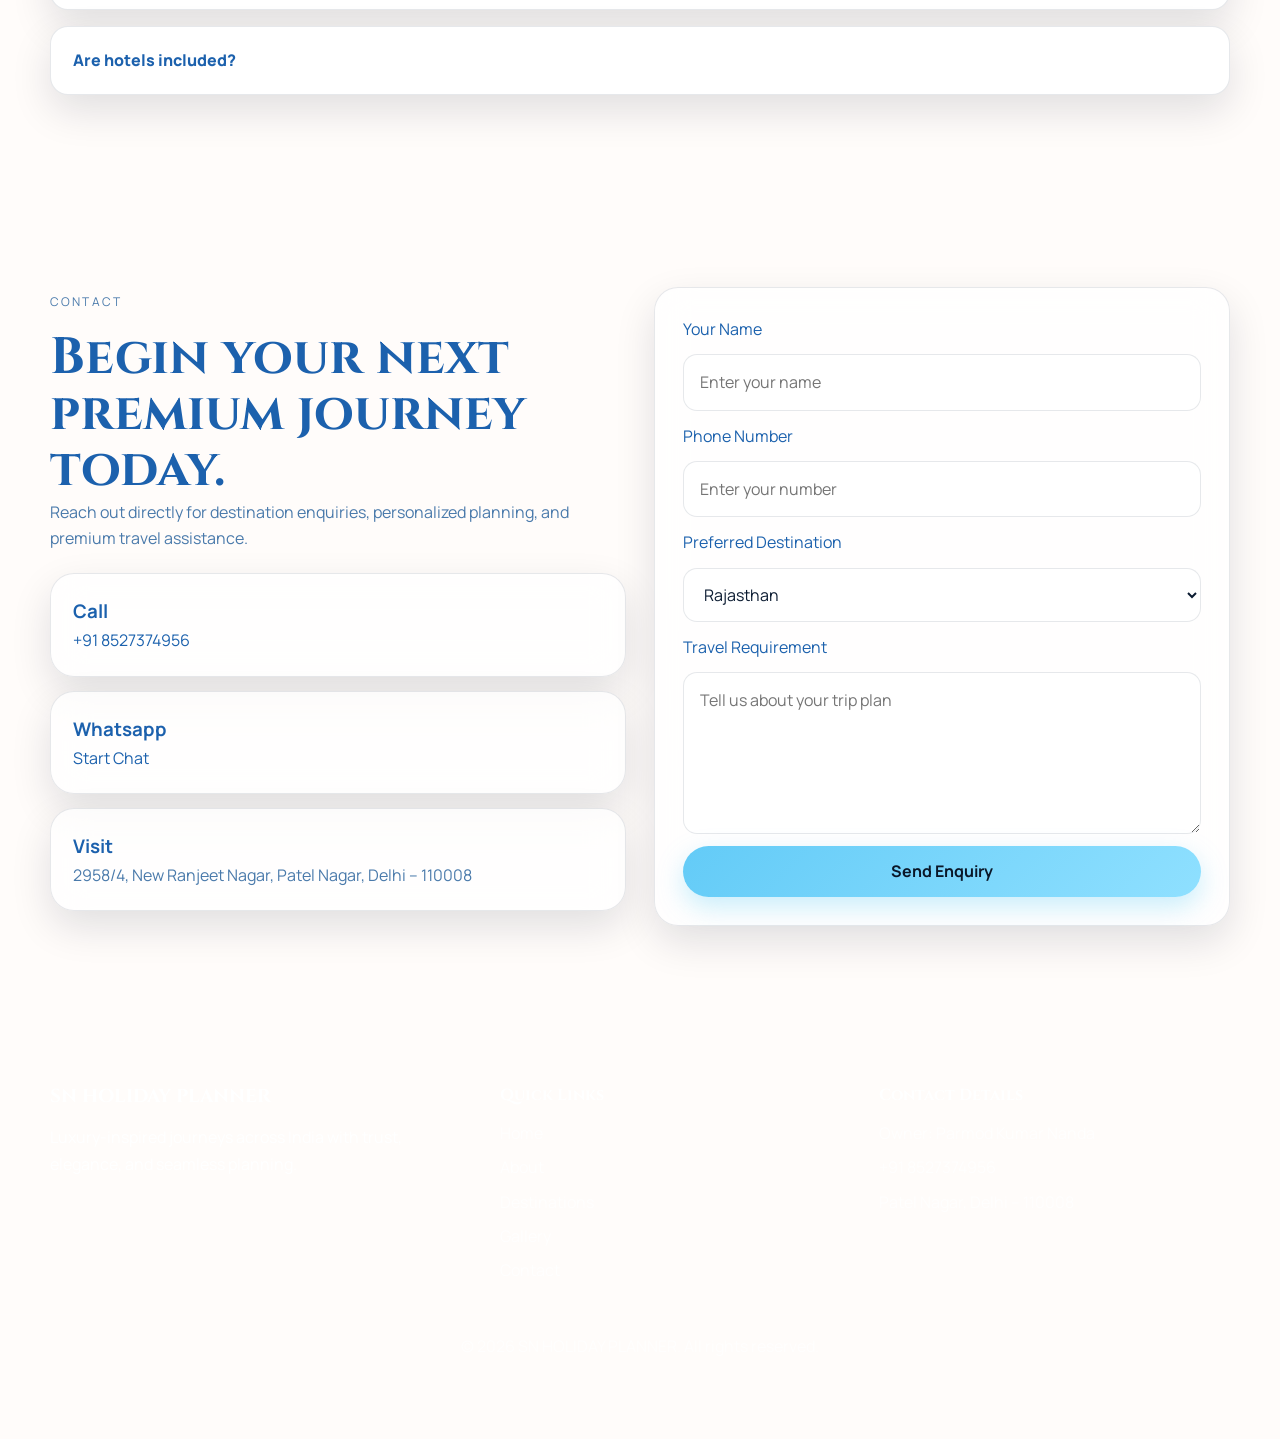
==== commit f7ed556d: "completed" ====
--- a/index.html
+++ b/index.html
@@ -47,7 +47,7 @@
     <nav class="navbar container" aria-label="Primary navigation">
       <a href="#home" class="brand">
         <img src="assets/logo.png" alt="SN Holiday Planner logo" class="logo">
-        <span>SN HOLIDAY PLANNER | Dream ✦ Explore ✦ Experience</span>
+        <span>SN HOLIDAY PLANNER <span class="brand-tagline"></span></span>
       </a>
       <button class="menu-toggle" id="menuToggle" aria-label="Open menu" aria-expanded="false">
         <span></span><span></span><span></span>
--- a/css/responsive.css
+++ b/css/responsive.css
@@ -1,11 +1,5 @@
-@media (max-width: 1200px) {
-  .destination-tracker,
-  .nav-dots {
-    display: none;
-  }
-}
-
-@media (max-width: 992px) {
+@media (max-width: 1024px) {
+  /* Common grid collapsing for Tablet and Mobile */
   .split-grid,
   .contact-grid,
   .map-board,
@@ -13,6 +7,19 @@
   .feature-grid,
   .package-grid {
     grid-template-columns: 1fr;
+  }
+  
+  .destination-tracker,
+  .nav-dots {
+    display: none;
+  }
+}
+
+/* Tablet Layout (768px to 1024px) */
+@media (min-width: 768px) and (max-width: 1024px) {
+  .navbar {
+    min-height: 80px;
+    padding: 0 24px;
   }
 
   .nav-panel {
@@ -23,12 +30,13 @@
     flex-direction: column;
     align-items: stretch;
     gap: 18px;
-    padding: 20px;
+    padding: 24px;
     border-radius: 24px;
     background: var(--surface-solid);
     box-shadow: var(--shadow);
     border: 1px solid var(--border);
     display: none;
+    z-index: 2100;
   }
   .nav-panel.open { display: flex; }
   .nav-links { flex-direction: column; gap: 16px; }
@@ -36,6 +44,7 @@
   .menu-toggle {
     display: grid;
     gap: 5px;
+    cursor: pointer;
   }
   .menu-toggle span {
     width: 26px;
@@ -44,7 +53,8 @@
   }
 }
 
-@media (max-width: 768px) {
+/* Mobile Layout (320px to 767px) */
+@media (max-width: 767px) {
   .section { padding: 74px 0; }
   .hero { min-height: 92vh; }
   .hero-actions { flex-direction: column; align-items: stretch; }
@@ -53,6 +63,110 @@
   .mobile-contact-bar { display: grid; }
   .whatsapp-float { bottom: 78px; }
   .back-to-top { bottom: 148px; }
+
+  .site-header {
+    position: sticky;
+    top: 0;
+    width: 100%;
+    padding: 14px 0;
+    backdrop-filter: blur(16px);
+    -webkit-backdrop-filter: blur(16px);
+    background: rgba(7, 17, 31, 0.85);
+  }
+
+  .navbar {
+    flex-direction: column;
+    align-items: center;
+    gap: 14px;
+    min-height: auto;
+    width: 100%;
+    padding: 0 16px;
+  }
+
+  /* Centered logo at the top and company name directly below */
+  .brand {
+    display: flex;
+    flex-direction: column;
+    align-items: center;
+    justify-content: center;
+    gap: 10px;
+    width: 100%;
+    text-align: center;
+  }
+
+  .brand img {
+    width: 38px;
+    height: 38px;
+    border-radius: 8px;
+  }
+
+  .brand span {
+    display: inline-block !important; /* Force visible */
+    font-family: "Cinzel", serif;
+    font-weight: 700;
+    font-size: clamp(0.95rem, 4.5vw, 1.25rem);
+    letter-spacing: 0.05em;
+    color: var(--text);
+  }
+
+  .brand-tagline {
+    display: none !important;
+  }
+
+  /* Hide mobile hamburger toggle since navbar is inline below logo */
+  .menu-toggle {
+    display: none !important;
+  }
+
+  /* Nav panel displayed static below branding */
+  .nav-panel {
+    display: flex !important;
+    flex-direction: column;
+    align-items: center;
+    gap: 12px;
+    width: 100%;
+    position: static;
+    background: none;
+    box-shadow: none;
+    border: none;
+    padding: 0;
+  }
+
+  .nav-links {
+    display: flex;
+    flex-direction: row;
+    justify-content: center;
+    align-items: center;
+    flex-wrap: wrap;
+    gap: 10px 14px;
+    width: 100%;
+    padding: 4px 0;
+  }
+
+  .nav-link {
+    font-size: 13px;
+    padding: 8px 6px;
+    min-height: 44px; /* Accessible Touch Target */
+    display: inline-flex;
+    align-items: center;
+    justify-content: center;
+  }
+
+  .nav-actions {
+    display: flex;
+    justify-content: center;
+    align-items: center;
+    gap: 14px;
+    width: 100%;
+  }
+
+  .nav-actions .btn {
+    padding: 8px 20px;
+    font-size: 12px;
+    min-height: 44px; /* Accessible Touch Target */
+    display: inline-flex;
+    align-items: center;
+  }
 }
 
 @media (max-width: 560px) {
@@ -61,6 +175,5 @@
     text-align: center;
     gap: 6px;
   }
-  .brand span { display: none; }
   .route-map { min-height: 260px; }
 }
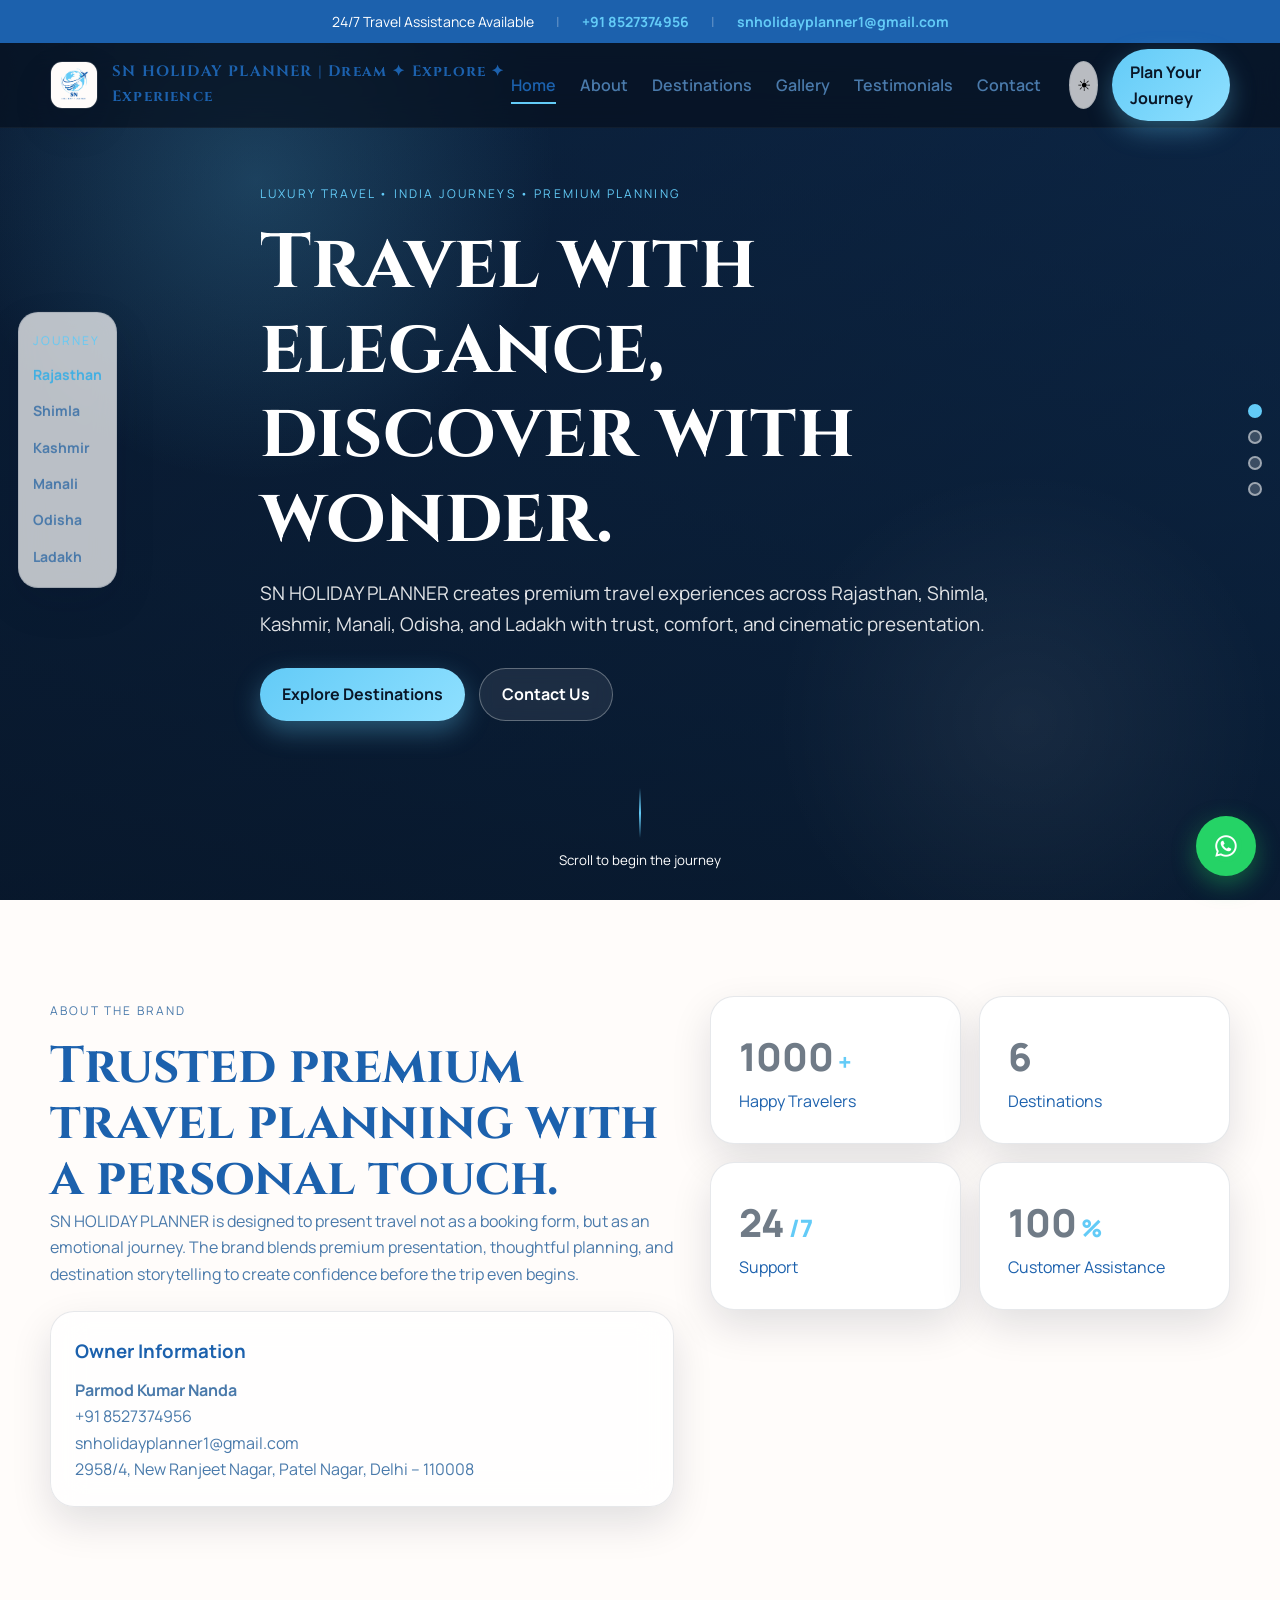
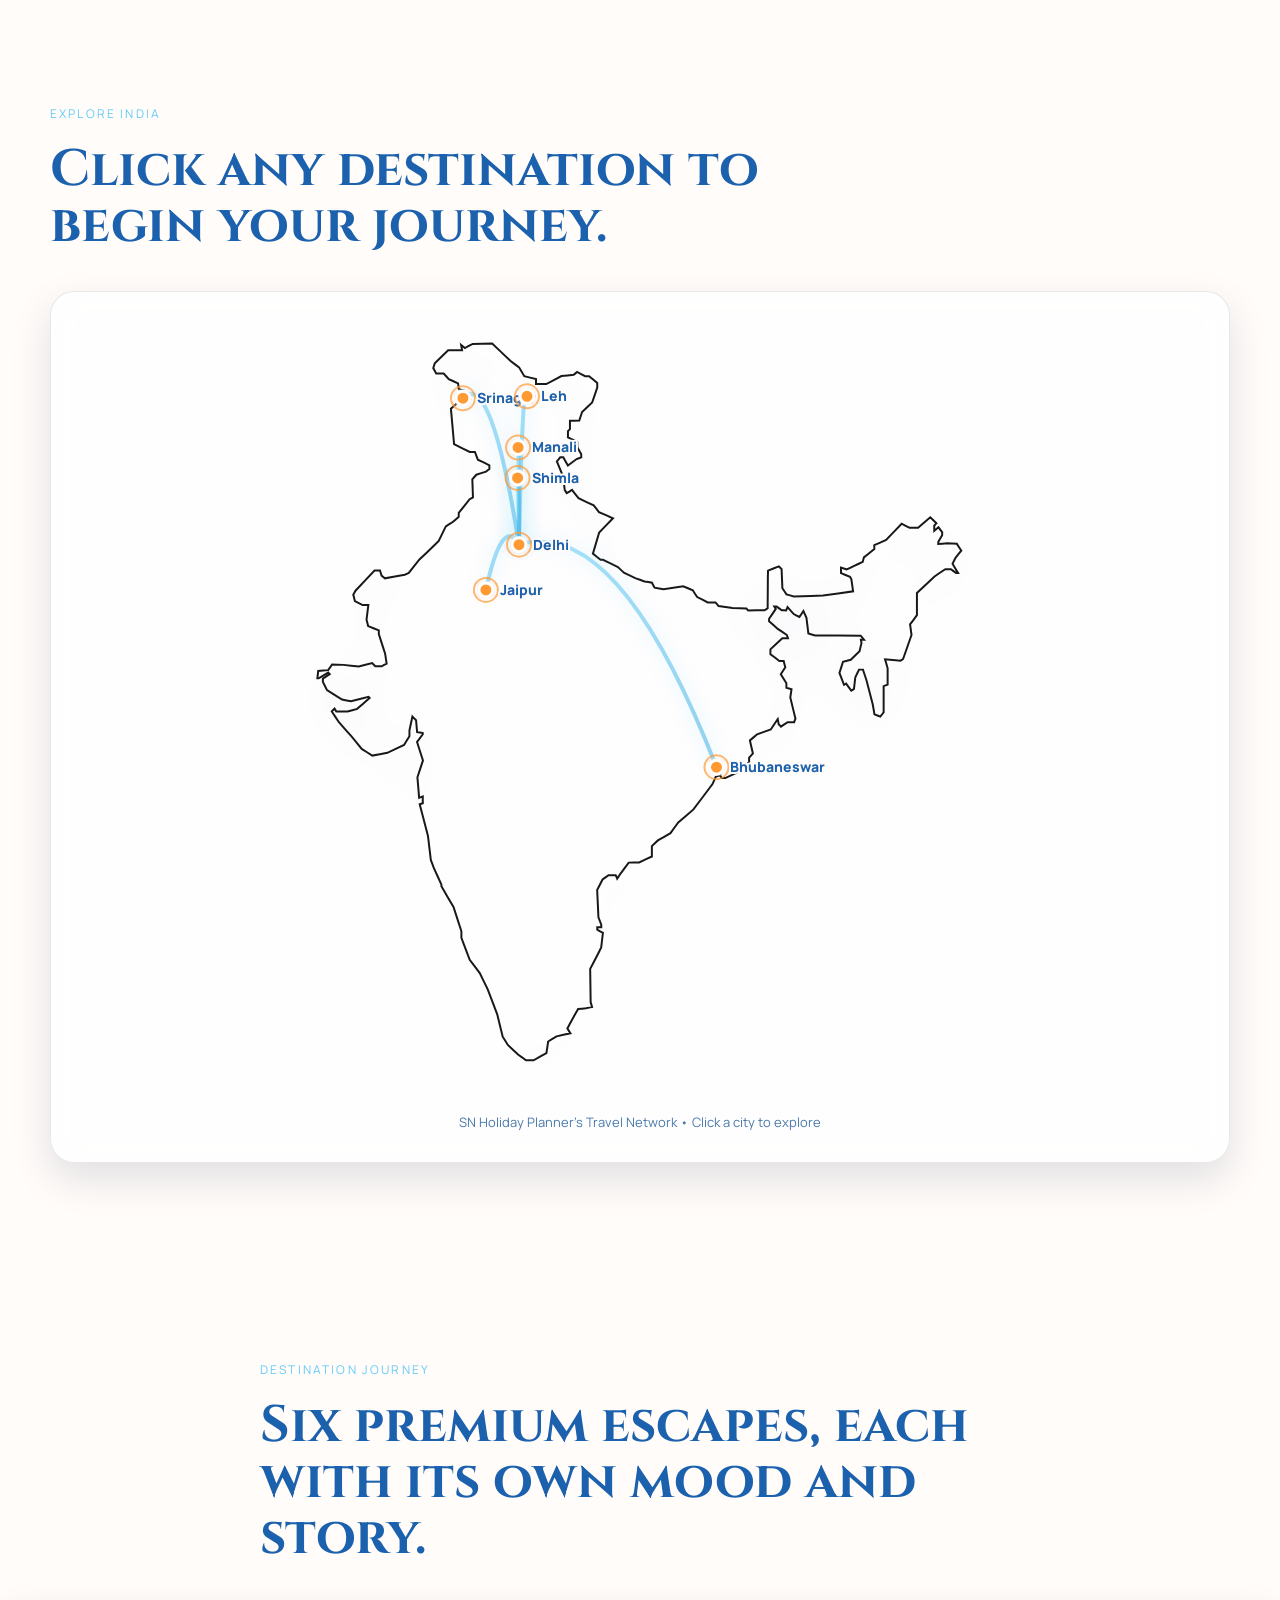
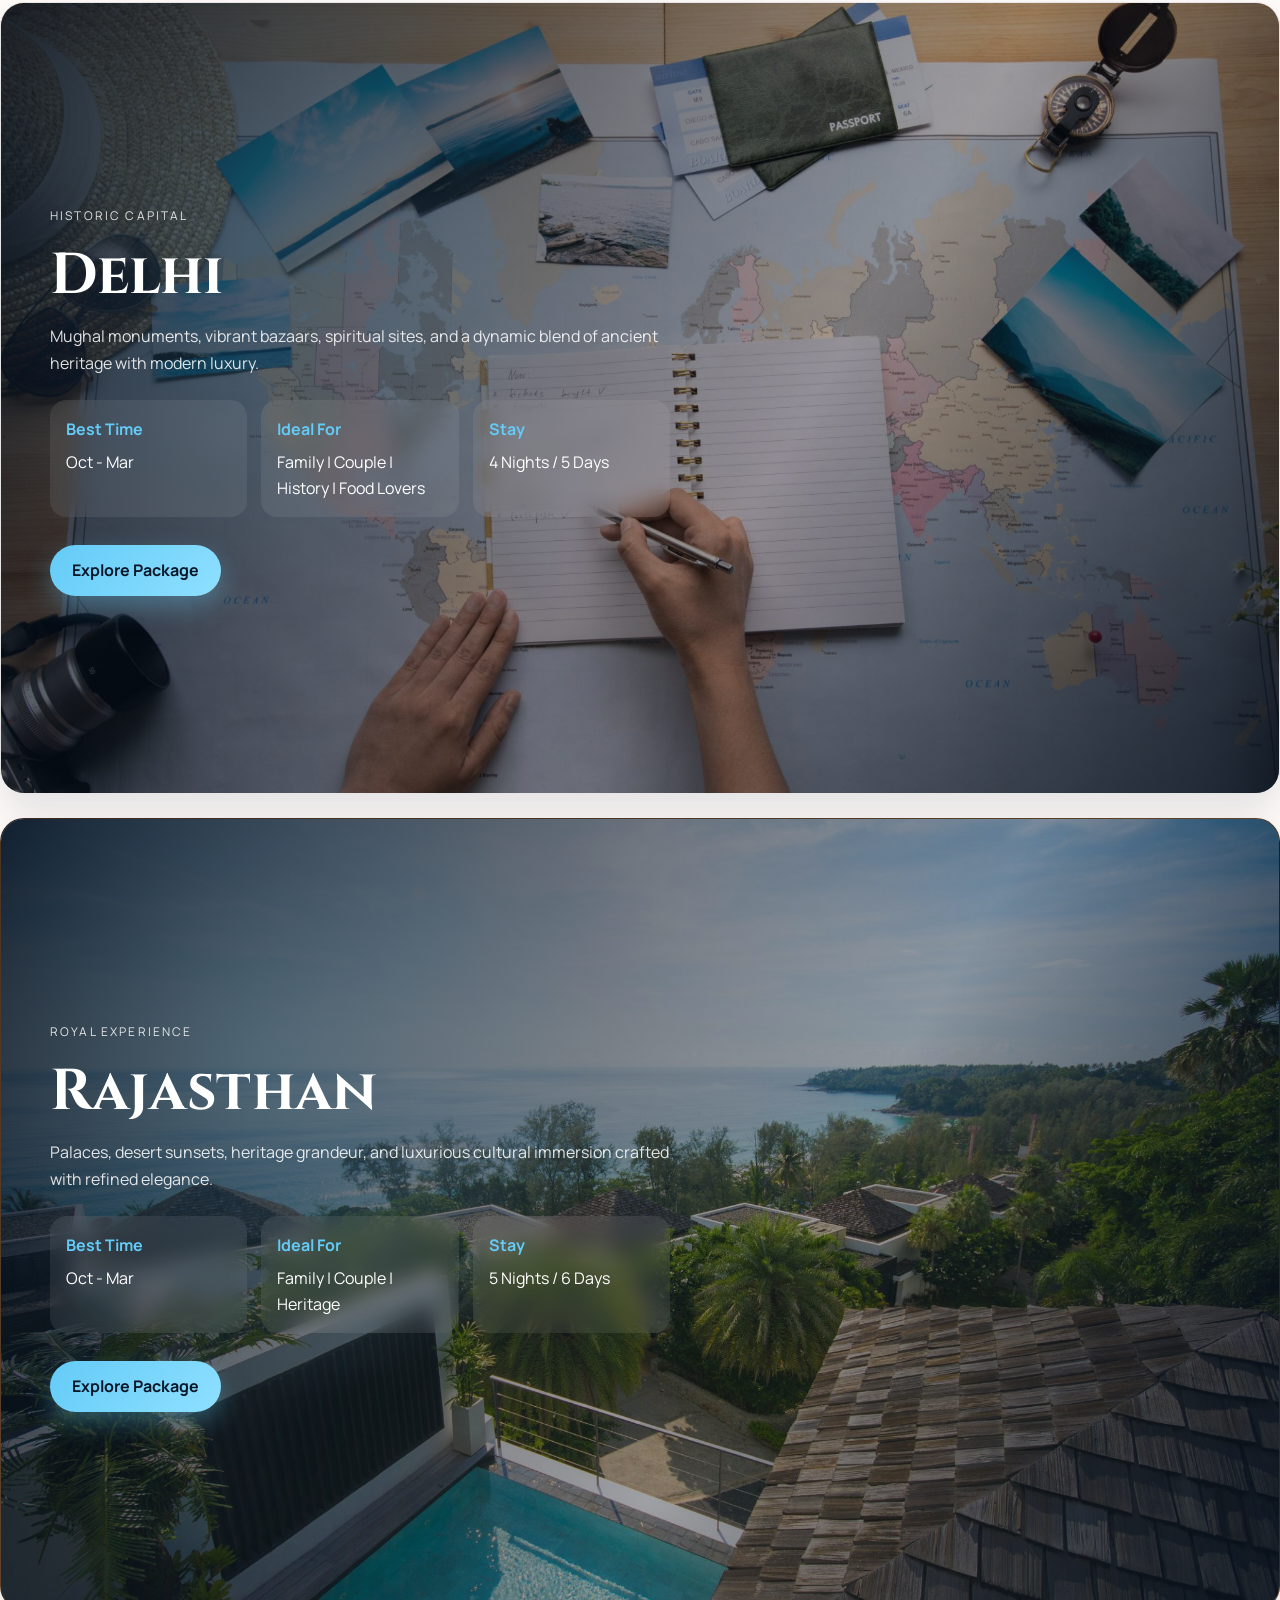
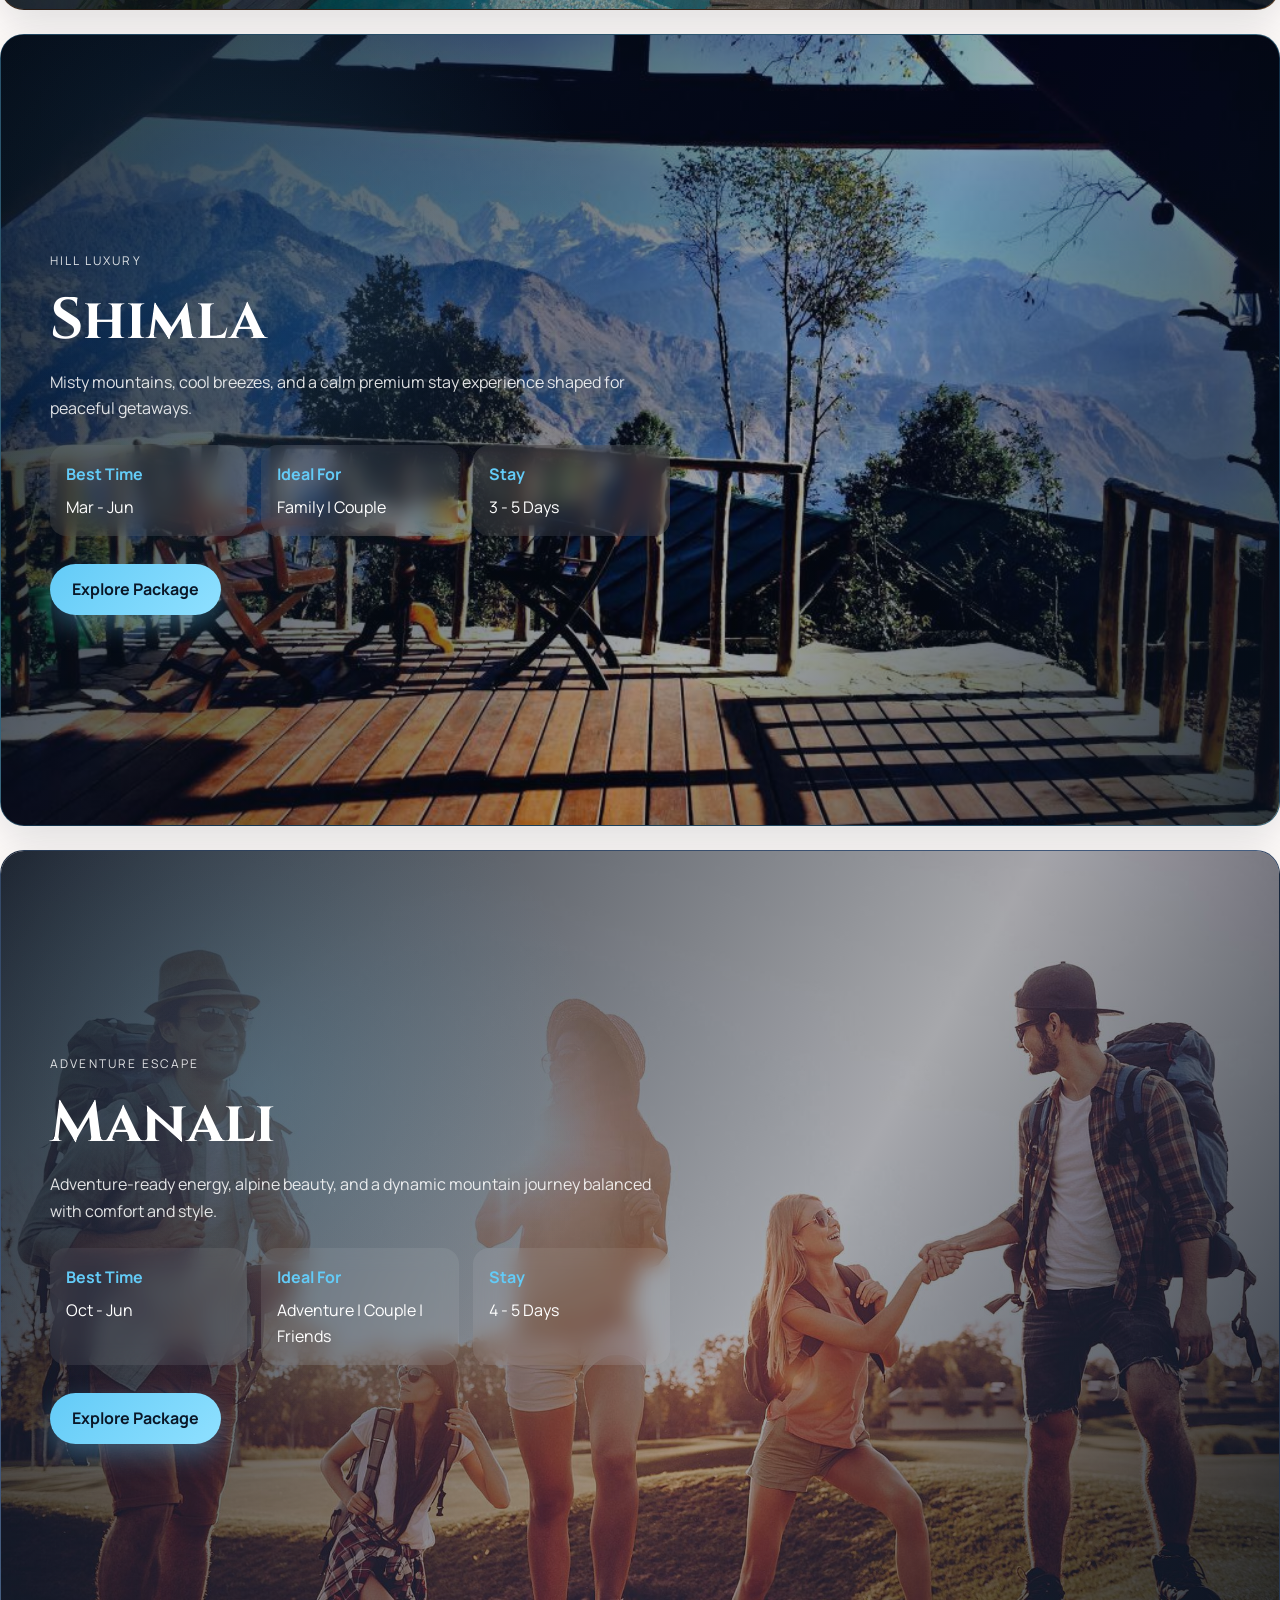
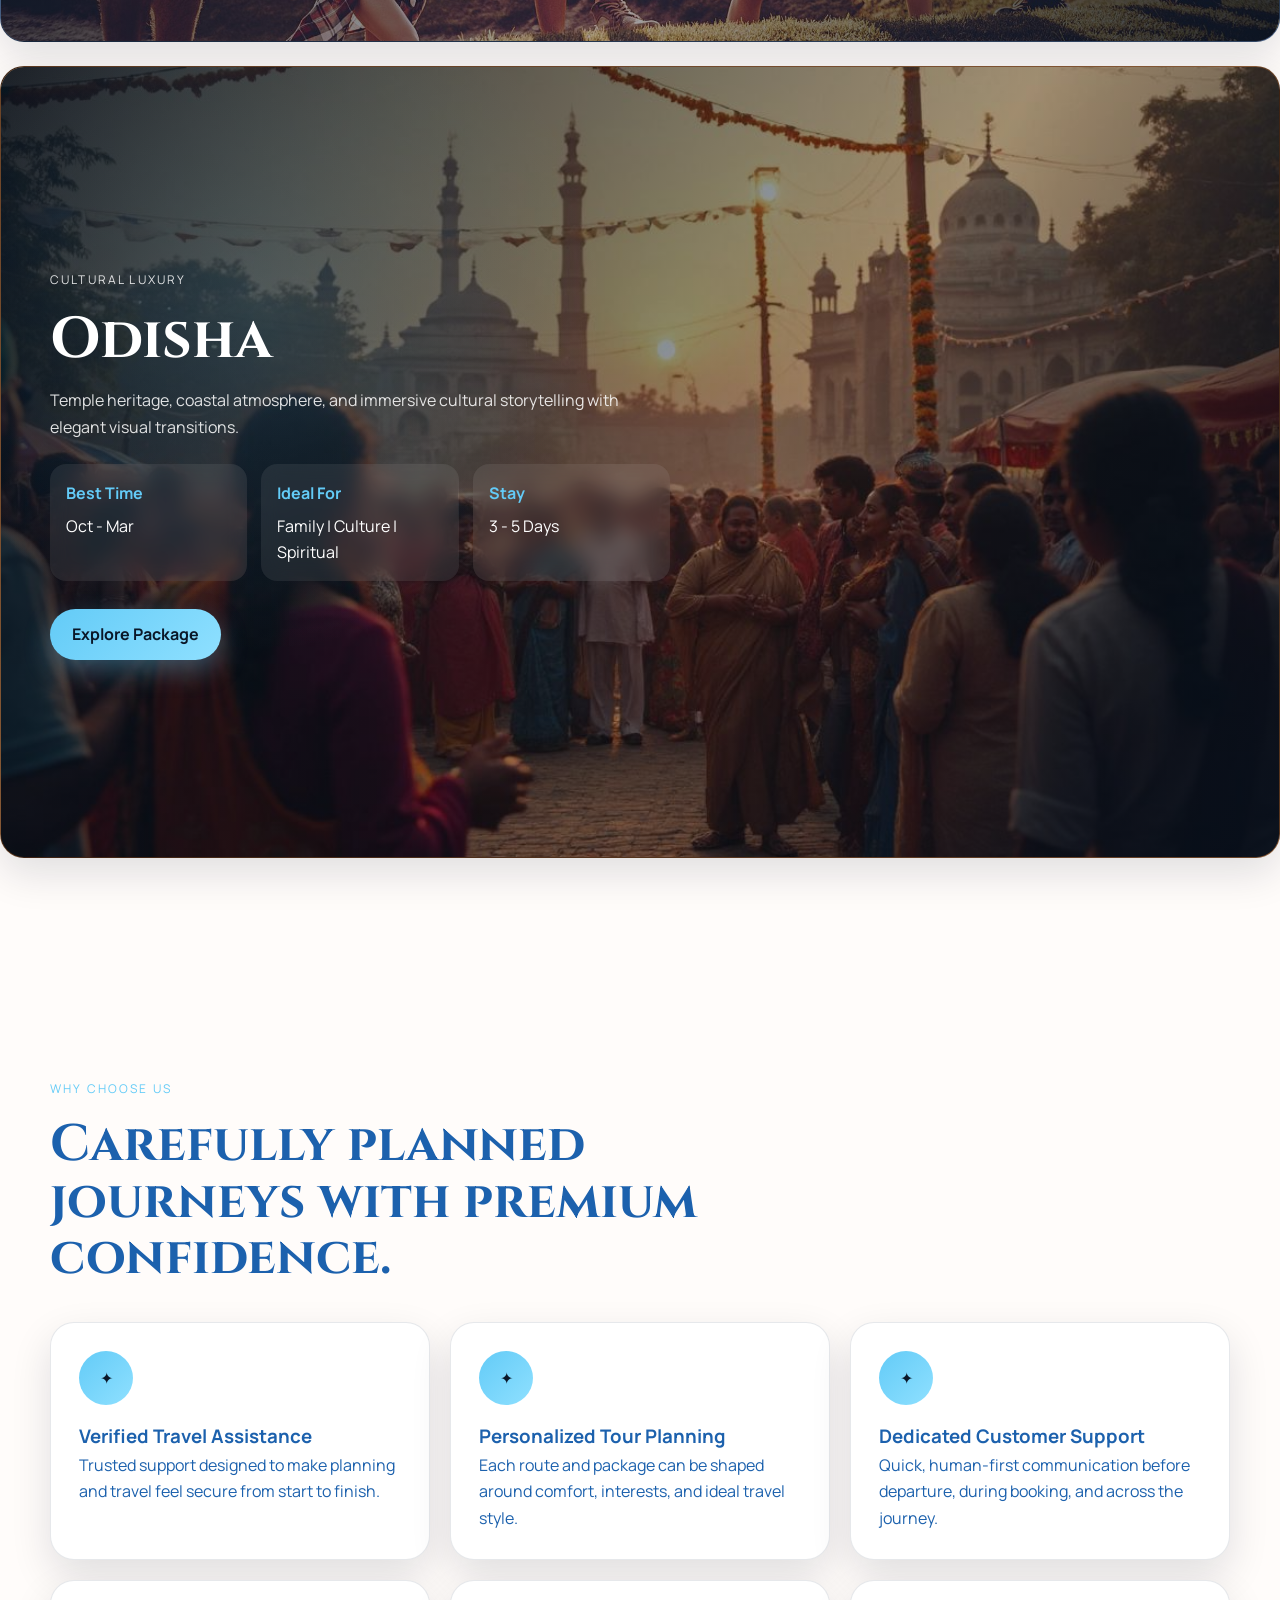
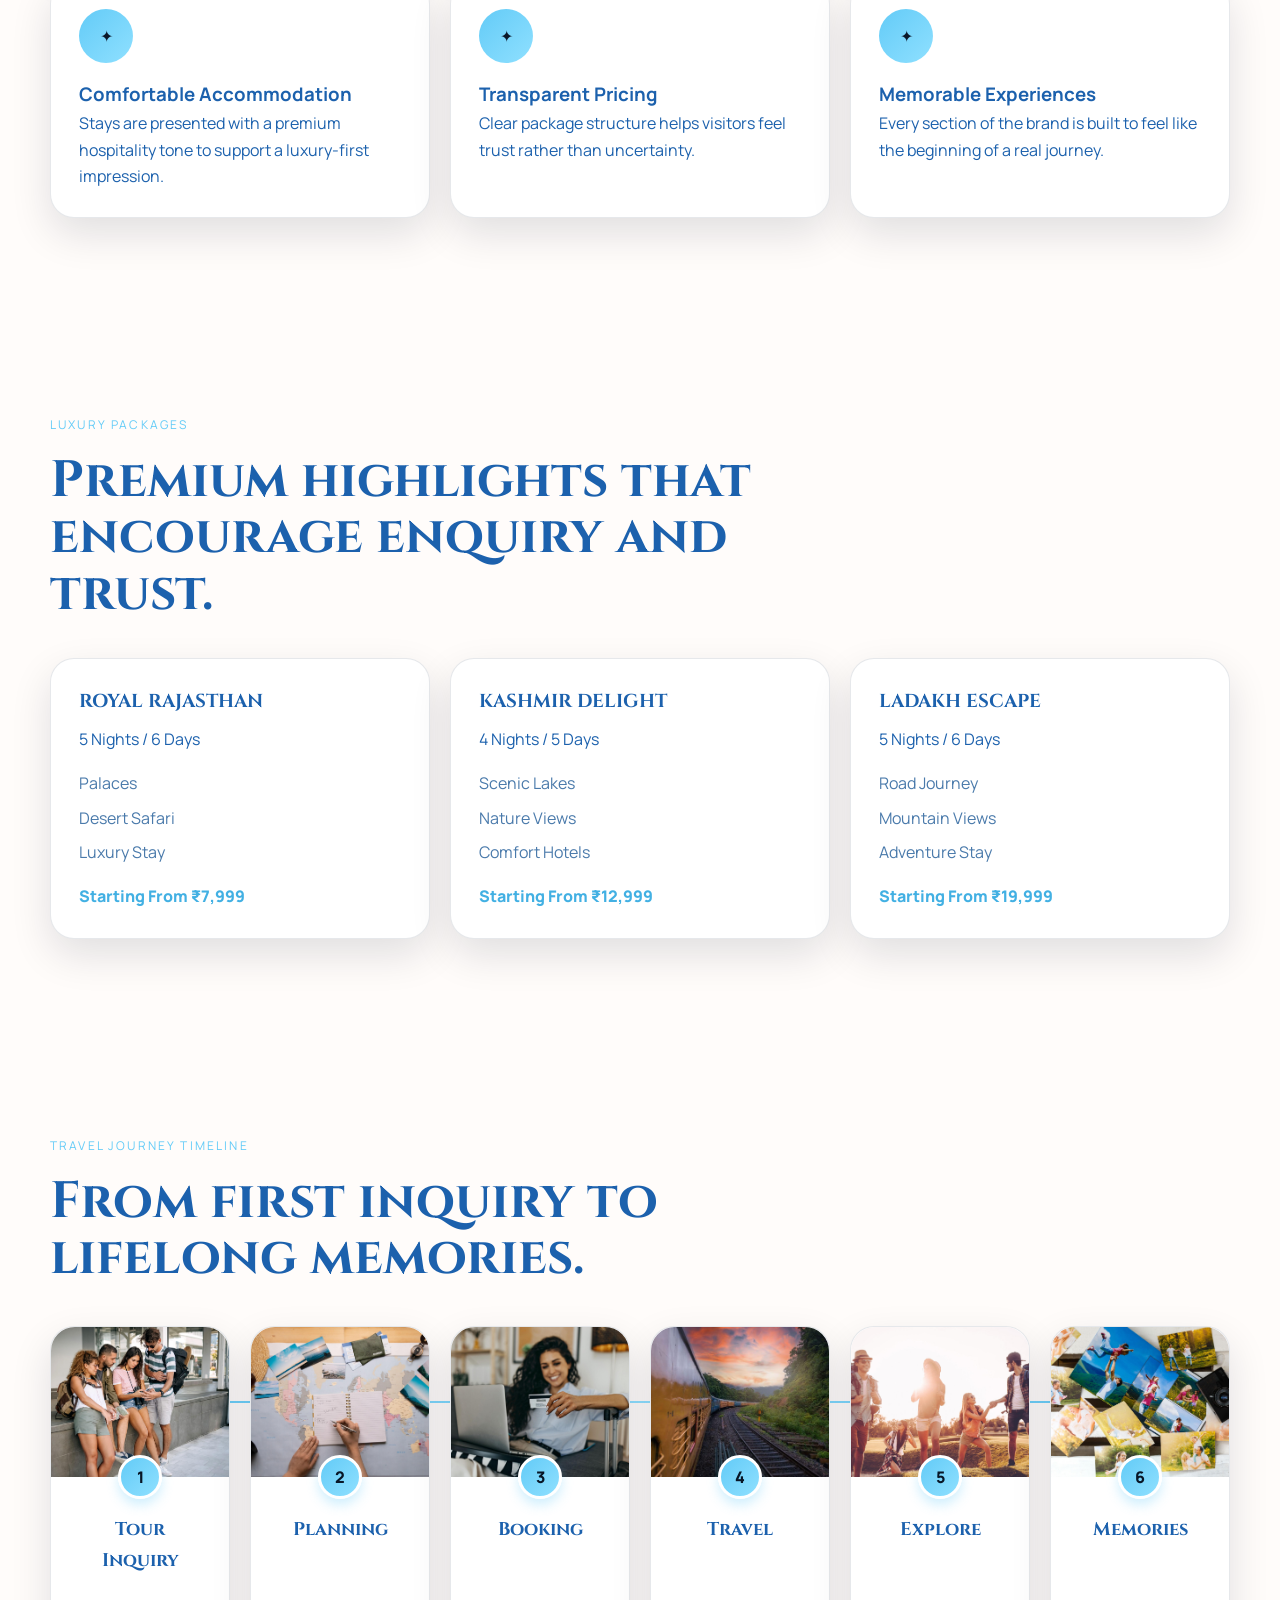
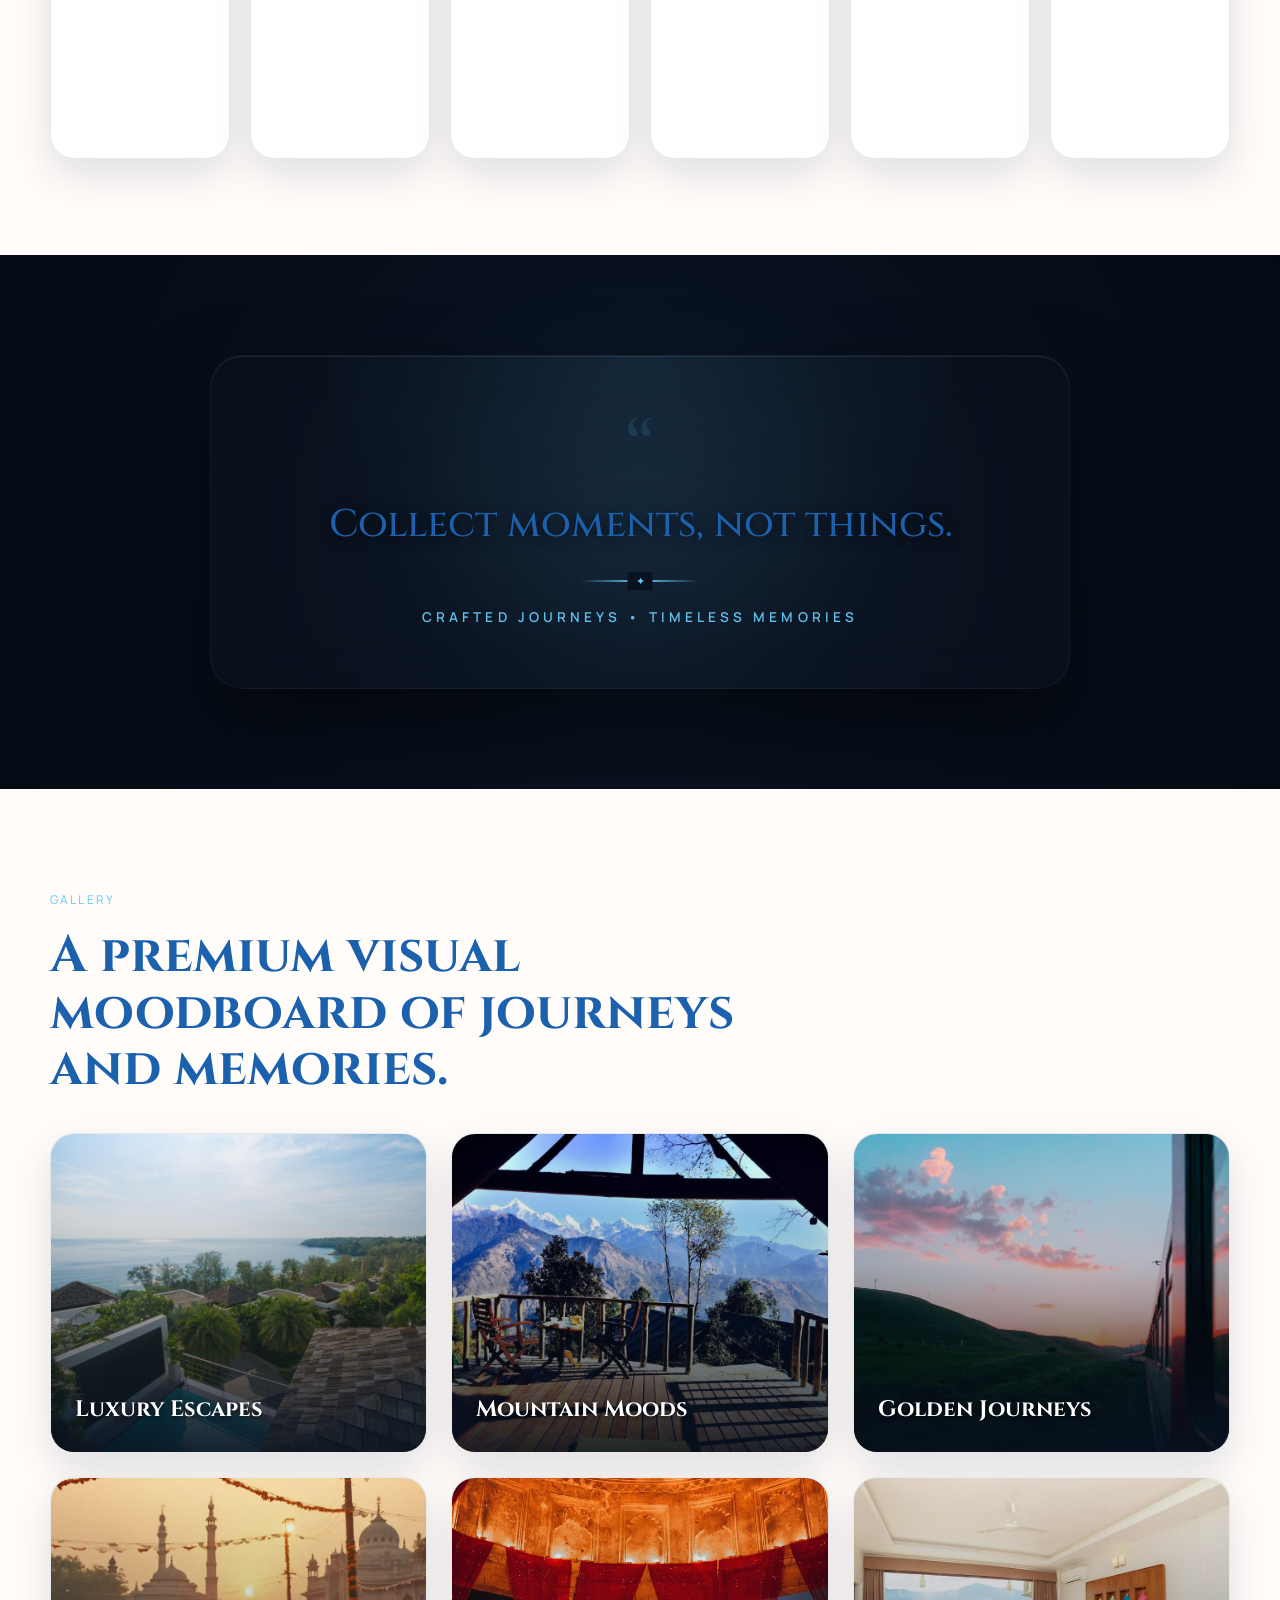
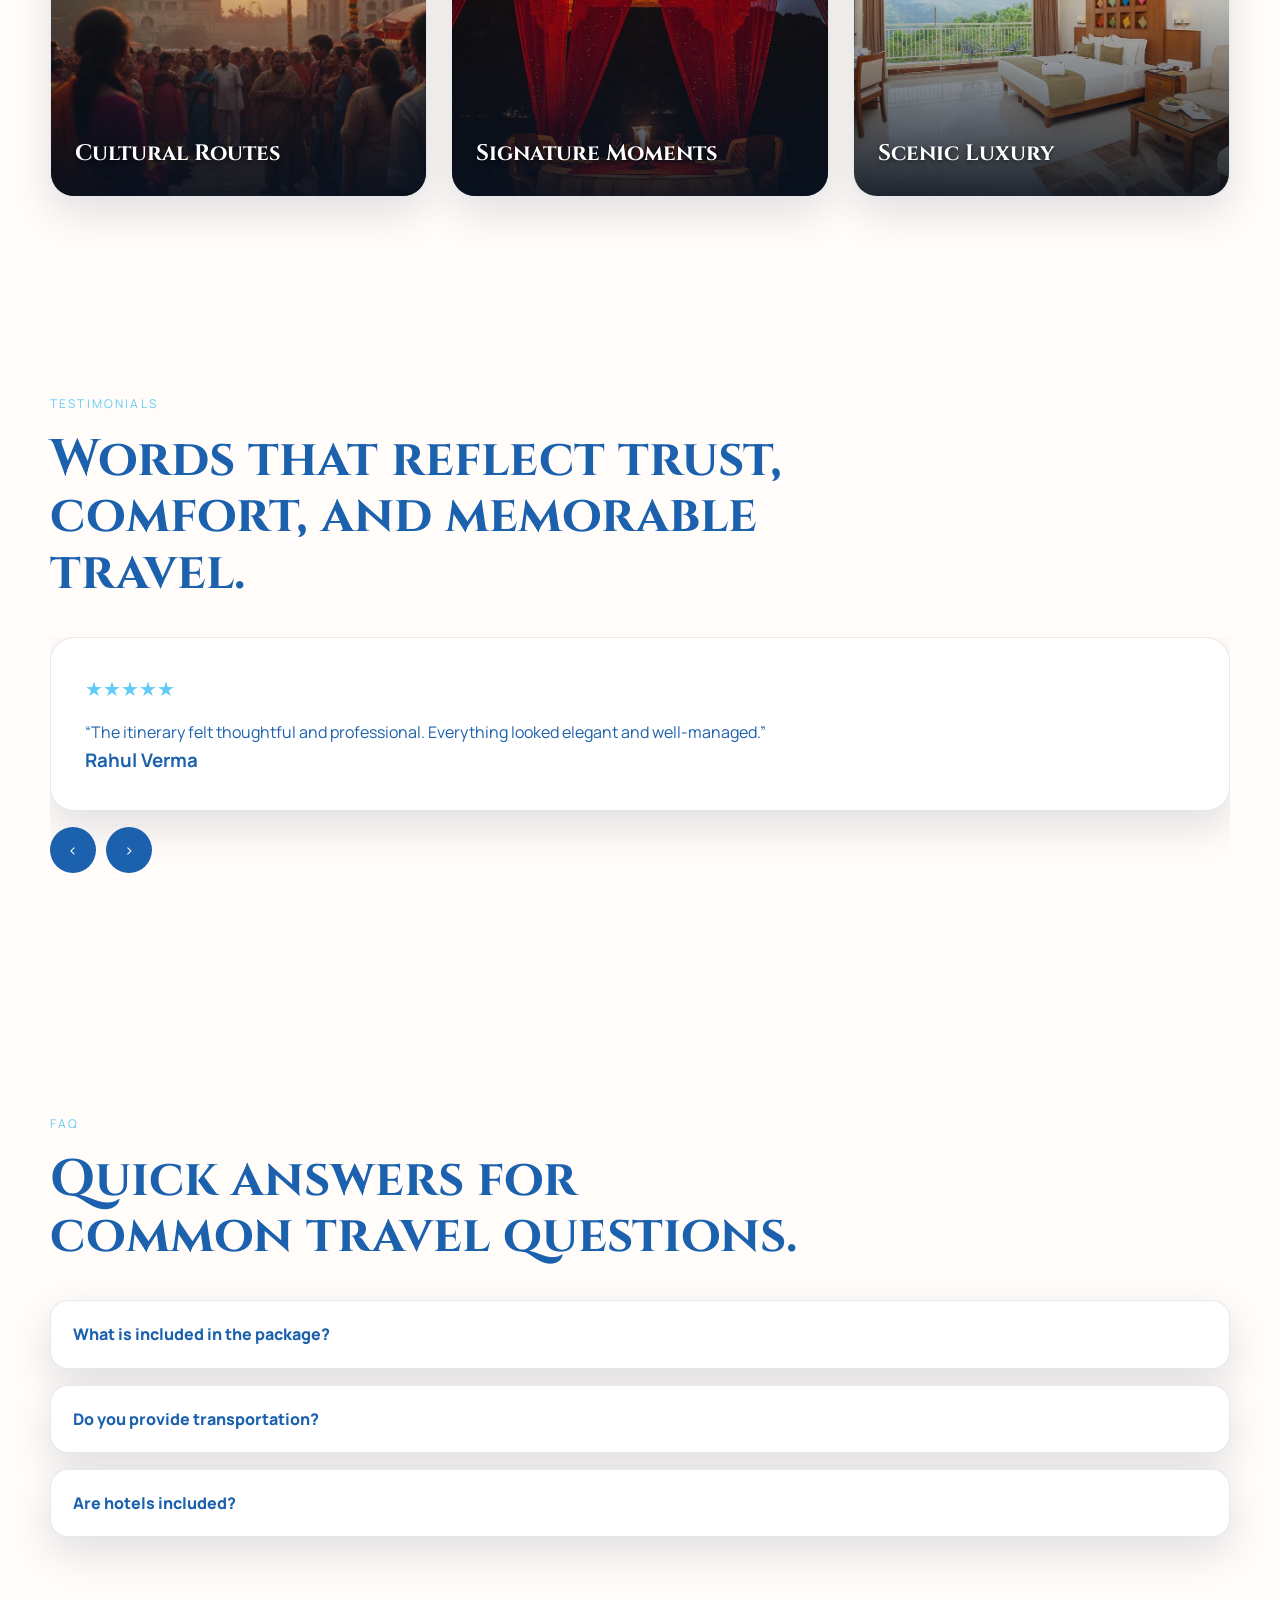
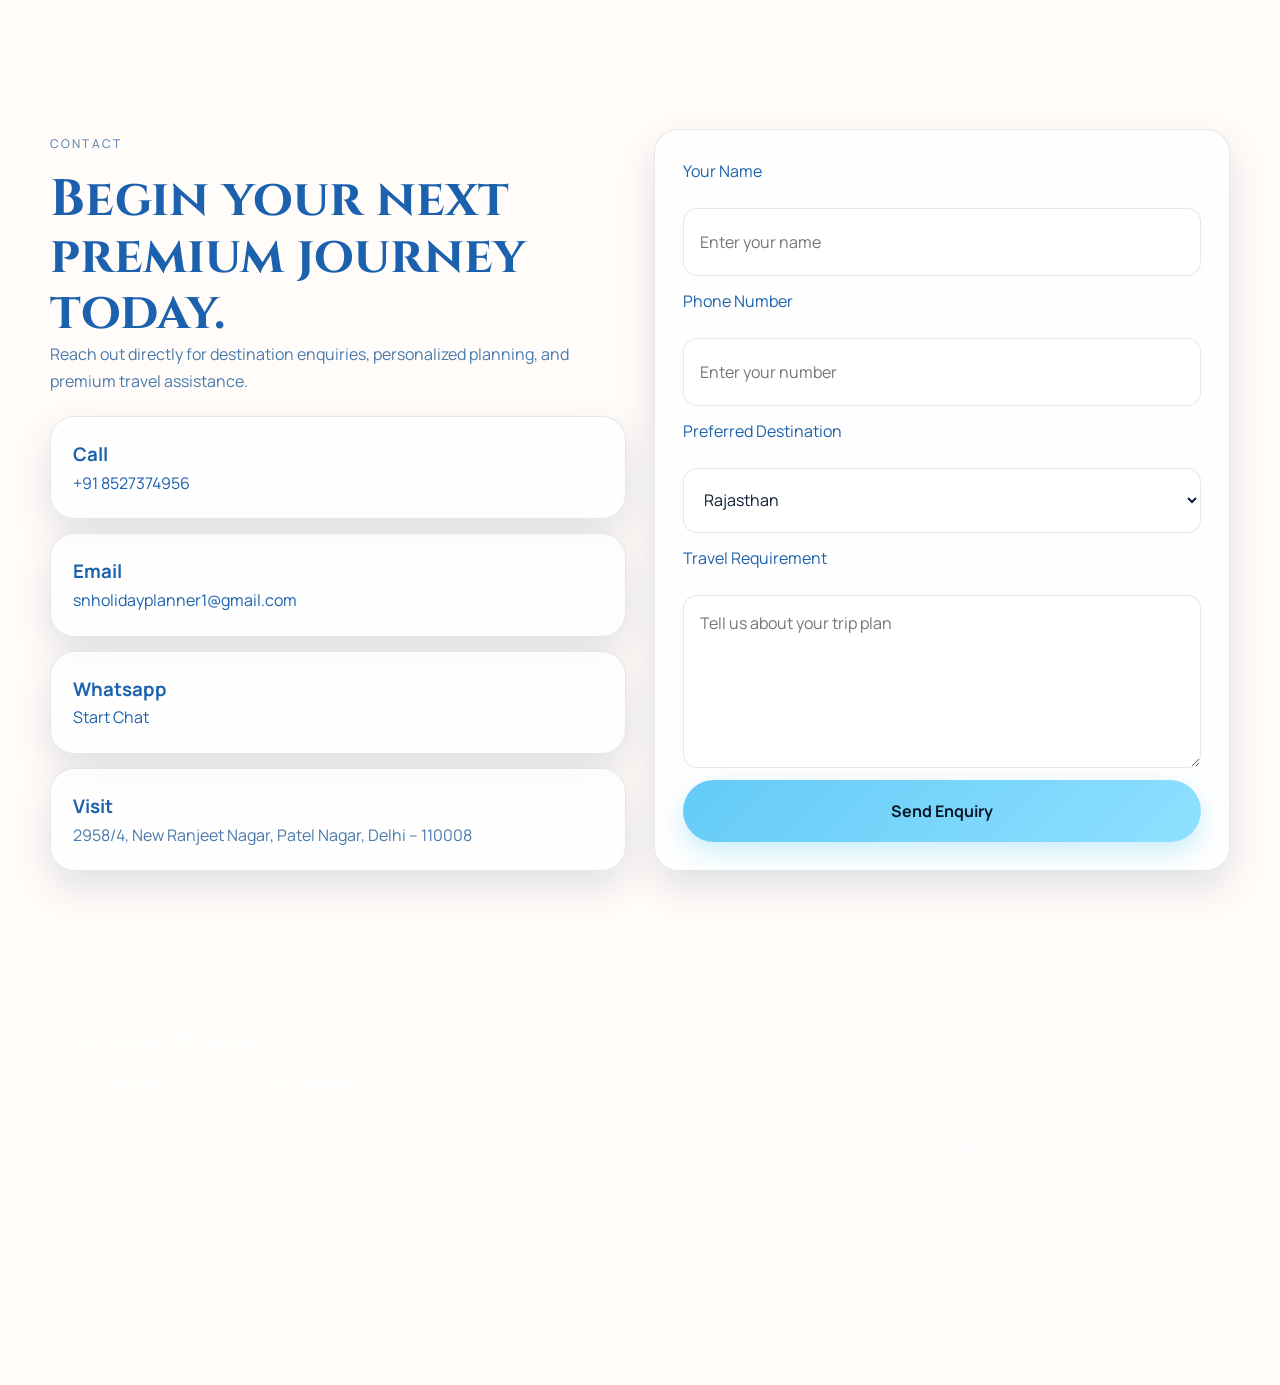
==== commit efda44c2: "fixed double video files" ====
--- a/index.html
+++ b/index.html
@@ -39,38 +39,43 @@
       <span class="preloader-line"></span>
     </div>
   </div>
-  <div class="top-support-bar">
-    <span>24/7 Travel Assistance Available</span>
-    <a href="tel:+918527374956">+91 8527374956</a>
+  <div class="header-wrapper">
+    <div class="top-support-bar">
+      <span>24/7 Travel Assistance Available</span>
+      <span class="bar-separator">|</span>
+      <a href="tel:+918527374956">+91 8527374956</a>
+      <span class="bar-separator">|</span>
+      <a href="mailto:snholidayplanner1@gmail.com">snholidayplanner1@gmail.com</a>
+    </div>
+    <header class="site-header" id="siteHeader">
+      <nav class="navbar container" aria-label="Primary navigation">
+        <a href="#home" class="brand">
+          <img src="assets/logo.png" alt="SN Holiday Planner logo" class="logo">
+          <span>SN HOLIDAY PLANNER <span class="brand-tagline">| Dream ✦ Explore ✦ Experience</span></span>
+        </a>
+        <button class="menu-toggle" id="menuToggle" aria-label="Open menu" aria-expanded="false">
+          <span></span><span></span><span></span>
+        </button>
+        <div class="nav-panel" id="navPanel">
+          <ul class="nav-links" role="list">
+            <li><a href="#home" class="nav-link active">Home</a></li>
+            <li><a href="#about" class="nav-link">About</a></li>
+            <li><a href="#destinations" class="nav-link">Destinations</a></li>
+            <li><a href="#gallery" class="nav-link">Gallery</a></li>
+            <li><a href="#testimonials" class="nav-link">Testimonials</a></li>
+            <li><a href="#contact" class="nav-link">Contact</a></li>
+          </ul>
+          <div class="nav-actions">
+            <button class="theme-toggle" id="themeToggle" aria-label="Switch theme">
+              <span class="sun">☀</span>
+              <span class="moon">☾</span>
+            </button>
+            <a class="btn btn-gold btn-sm" href="#contact">Plan Your Journey</a>
+          </div>
+        </div>
+      </nav>
+    </header>
   </div>
-  <header class="site-header" id="siteHeader">
-    <nav class="navbar container" aria-label="Primary navigation">
-      <a href="#home" class="brand">
-        <img src="assets/logo.png" alt="SN Holiday Planner logo" class="logo">
-        <span>SN HOLIDAY PLANNER <span class="brand-tagline"></span></span>
-      </a>
-      <button class="menu-toggle" id="menuToggle" aria-label="Open menu" aria-expanded="false">
-        <span></span><span></span><span></span>
-      </button>
-      <div class="nav-panel" id="navPanel">
-        <ul class="nav-links" role="list">
-          <li><a href="#home" class="nav-link active">Home</a></li>
-          <li><a href="#about" class="nav-link">About</a></li>
-          <li><a href="#destinations" class="nav-link">Destinations</a></li>
-          <li><a href="#gallery" class="nav-link">Gallery</a></li>
-          <li><a href="#testimonials" class="nav-link">Testimonials</a></li>
-          <li><a href="#contact" class="nav-link">Contact</a></li>
-        </ul>
-        <div class="nav-actions">
-          <button class="theme-toggle" id="themeToggle" aria-label="Switch theme">
-            <span class="sun">☀</span>
-            <span class="moon">☾</span>
-          </button>
-          <a class="btn btn-gold btn-sm" href="#contact">Plan Your Journey</a>
-        </div>
-      </div>
-    </nav>
-  </header>
   <div class="nav-dots" aria-hidden="true">
     <a href="#home" class="dot-link active"><span>Home</span></a>
     <a href="#destinations" class="dot-link"><span>Destinations</span></a>
@@ -122,6 +127,7 @@
             <h3>Owner Information</h3>
             <p><strong>Parmod Kumar Nanda</strong></p>
             <p><a href="tel:+918527374956">+91 8527374956</a></p>
+            <p><a href="mailto:snholidayplanner1@gmail.com">snholidayplanner1@gmail.com</a></p>
             <p>2958/4, New Ranjeet Nagar, Patel Nagar, Delhi – 110008</p>
           </div>
         </div>
@@ -591,6 +597,10 @@
               <a href="tel:+918527374956">+91 8527374956</a>
             </div>
             <div class="contact-card glass-card">
+              <h3>Email</h3>
+              <a href="mailto:snholidayplanner1@gmail.com">snholidayplanner1@gmail.com</a>
+            </div>
+            <div class="contact-card glass-card">
               <h3>Whatsapp</h3>
               <a href="https://wa.me/918527374956" target="_blank" rel="noopener noreferrer">Start Chat</a>
             </div>
@@ -642,6 +652,7 @@
         <ul role="list">
           <li>Owner: Parmod Kumar Nanda</li>
           <li><a href="tel:+918527374956">+91 8527374956</a></li>
+          <li><a href="mailto:snholidayplanner1@gmail.com">snholidayplanner1@gmail.com</a></li>
           <li>Patel Nagar, Delhi – 110008</li>
         </ul>
       </div>
@@ -656,6 +667,7 @@
   </a>
   <div class="mobile-contact-bar">
     <a href="tel:+918527374956">Call Now</a>
+    <a href="mailto:snholidayplanner1@gmail.com">Email Us</a>
     <a href="https://wa.me/918527374956" target="_blank" rel="noopener noreferrer">WhatsApp</a>
   </div>
   <button class="back-to-top" id="backToTop" aria-label="Back to top">↑</button>
--- a/css/style.css
+++ b/css/style.css
@@ -118,12 +118,23 @@
   font-size: 14px;
 }
 .top-support-bar a { color: var(--gold); font-weight: 700; }
-
+.top-support-bar .bar-separator {
+  color: rgba(255, 255, 255, 0.35);
+  margin: 0 6px;
+  user-select: none;
+}
+
+.header-wrapper {
+  position: absolute;
+  top: 0;
+  left: 0;
+  width: 100%;
+  z-index: 2000;
+}
 .site-header {
-  position: sticky;
-  top: 0;
-  z-index: 2000;
-  transition: transform 0.4s cubic-bezier(0.16, 1, 0.3, 1), background 0.3s ease, backdrop-filter 0.3s ease;
+  position: relative;
+  z-index: 10;
+  transition: background 0.3s ease, backdrop-filter 0.3s ease;
   background: rgba(7, 17, 31, 0.7);
   backdrop-filter: blur(16px);
   -webkit-backdrop-filter: blur(16px);
@@ -1002,24 +1013,56 @@
 
 .whatsapp-float {
   position: fixed;
-  right: 20px;
-  bottom: 20px;
-  /* z-index: 1200; */
-  /* background: #25d366; */
-  color: #fff;
-  min-width: 100px;
+  right: 24px;
+  bottom: 24px;
+  z-index: 9999999; /* Ensure always on top of all elements */
+  width: 60px;
   height: 60px;
-  width: 60px;
-  /* border-radius: 100px; */
+  border-radius: 50%;
+  background: #25D366;
+  box-shadow: 0 8px 24px rgba(37, 211, 102, 0.4), 0 2px 8px rgba(0, 0, 0, 0.15);
   display: flex;
   align-items: center;
   justify-content: center;
-  padding: 0 18px;
-  /* box-shadow: 0 14px 34px rgba(37,211,102,0.3); */
-  animation: floatBounce 2.4s infinite;
-  overflow: hidden;
-}
-/* .whatsapp-float:hover { min-width: 0px; } */
+  transition: transform 0.3s cubic-bezier(0.175, 0.885, 0.32, 1.275), box-shadow 0.3s ease;
+  cursor: pointer;
+  text-decoration: none;
+  animation: whatsappPulse 2s infinite;
+}
+.whatsapp-float span {
+  display: flex;
+  align-items: center;
+  justify-content: center;
+  width: 100%;
+  height: 100%;
+}
+.whatsapp-float img {
+  width: 32px;
+  height: 32px;
+  object-fit: contain;
+  transition: transform 0.3s ease;
+}
+.whatsapp-float:hover {
+  transform: scale(1.1);
+  box-shadow: 0 12px 30px rgba(37, 211, 102, 0.5), 0 4px 12px rgba(0, 0, 0, 0.2);
+}
+.whatsapp-float:hover img {
+  transform: rotate(10deg);
+}
+.whatsapp-float:active {
+  transform: scale(0.95);
+}
+@keyframes whatsappPulse {
+  0% {
+    box-shadow: 0 8px 24px rgba(37, 211, 102, 0.4), 0 0 0 0 rgba(37, 211, 102, 0.6);
+  }
+  70% {
+    box-shadow: 0 8px 24px rgba(37, 211, 102, 0.4), 0 0 0 15px rgba(37, 211, 102, 0);
+  }
+  100% {
+    box-shadow: 0 8px 24px rgba(37, 211, 102, 0.4), 0 0 0 0 rgba(37, 211, 102, 0);
+  }
+}
 
 .mobile-contact-bar {
   display: none;
@@ -1027,9 +1070,9 @@
   left: 0;
   right: 0;
   bottom: 0;
-  z-index: 1500;
+  z-index: 999990; /* Right below WhatsApp but above page content */
   background: var(--navy);
-  grid-template-columns: 1fr 1fr;
+  grid-template-columns: repeat(3, 1fr);
 }
 .mobile-contact-bar a {
   text-align: center;
@@ -1051,7 +1094,7 @@
   opacity: 0;
   pointer-events: none;
   transition: var(--transition);
-  z-index: 1200;
+  z-index: 999998; /* Below WhatsApp button but above other elements */
 }
 .back-to-top.show {
   opacity: 1;
--- a/css/responsive.css
+++ b/css/responsive.css
@@ -61,12 +61,20 @@
   .stats-panel { grid-template-columns: 1fr; }
   .mini-info { grid-template-columns: 1fr; }
   .mobile-contact-bar { display: grid; }
-  .whatsapp-float { bottom: 78px; }
-  .back-to-top { bottom: 148px; }
+  .whatsapp-float {
+    bottom: calc(78px + env(safe-area-inset-bottom));
+    right: 20px;
+    width: 56px;
+    height: 56px;
+  }
+  .back-to-top {
+    bottom: calc(148px + env(safe-area-inset-bottom));
+    right: 20px;
+    z-index: 999998;
+  }
 
   .site-header {
-    position: sticky;
-    top: 0;
+    position: relative;
     width: 100%;
     padding: 14px 0;
     backdrop-filter: blur(16px);
@@ -175,5 +183,8 @@
     text-align: center;
     gap: 6px;
   }
+  .top-support-bar .bar-separator {
+    display: none;
+  }
   .route-map { min-height: 260px; }
 }
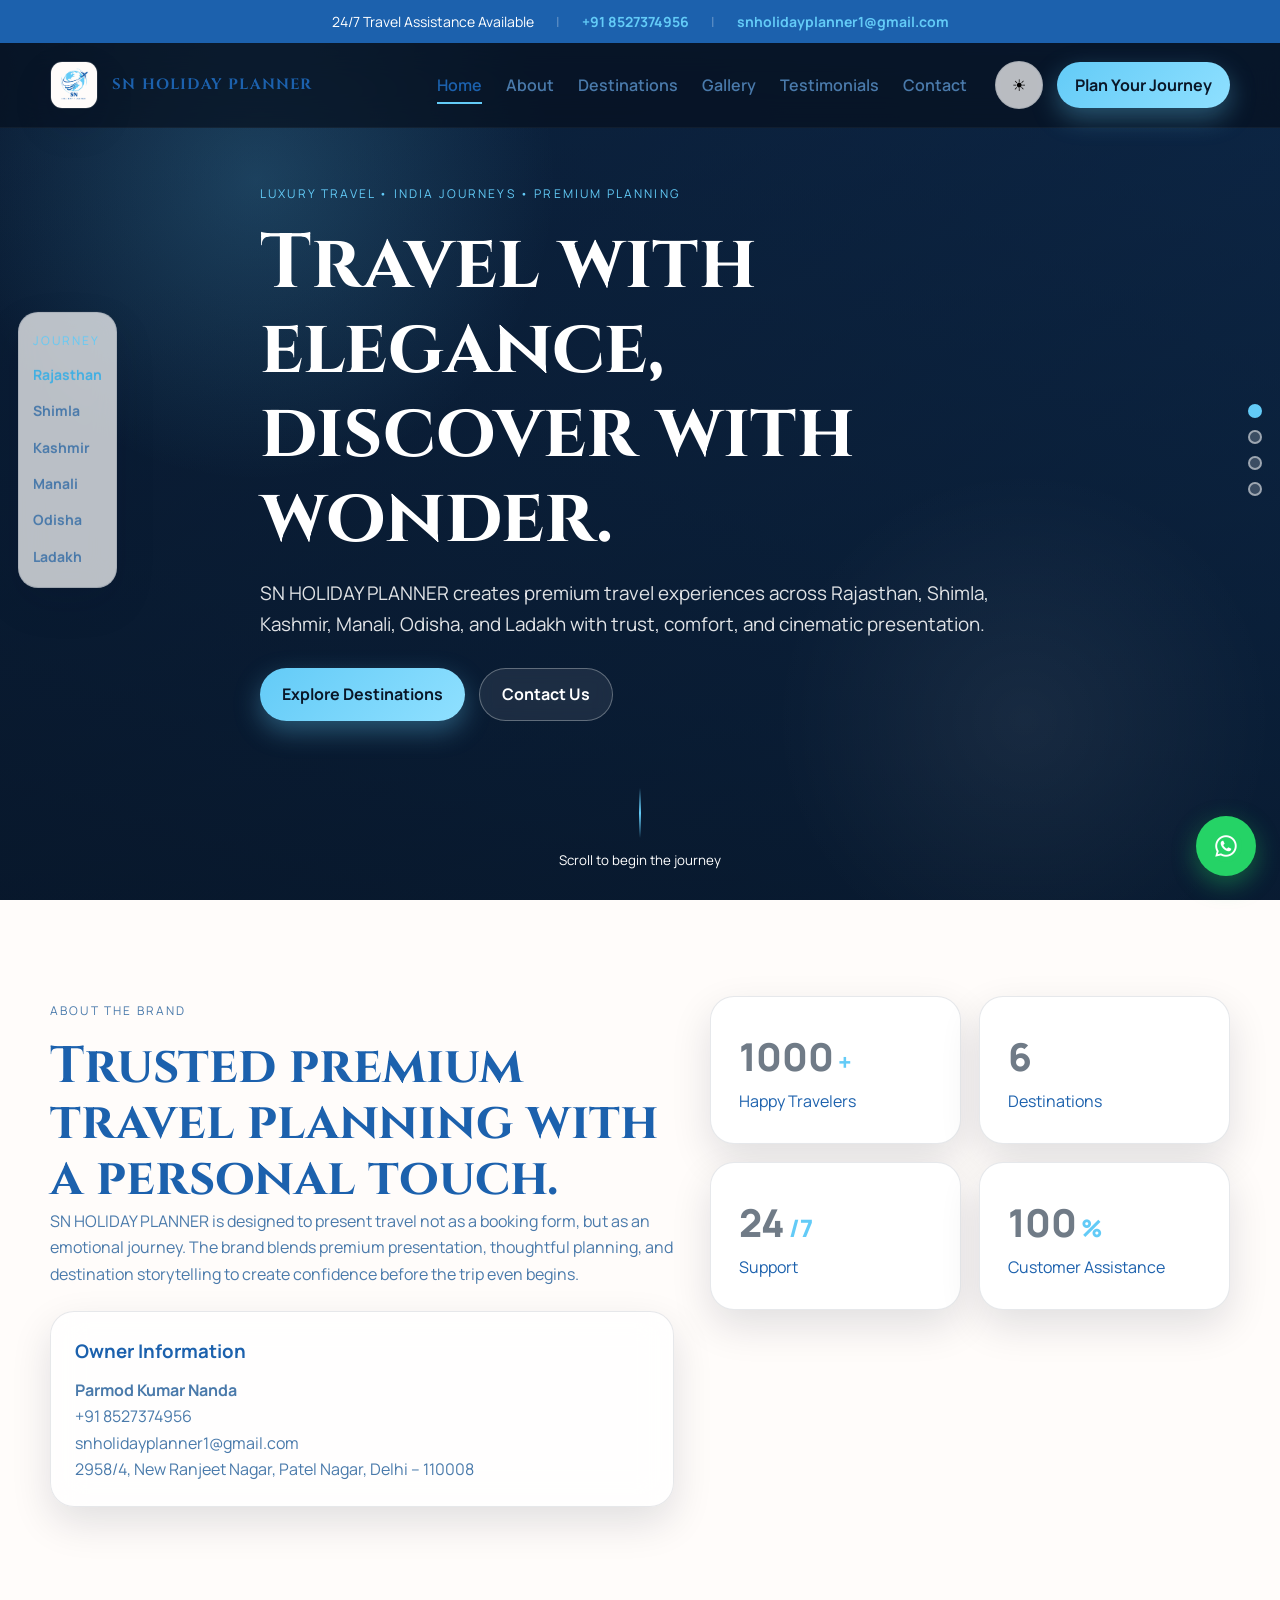
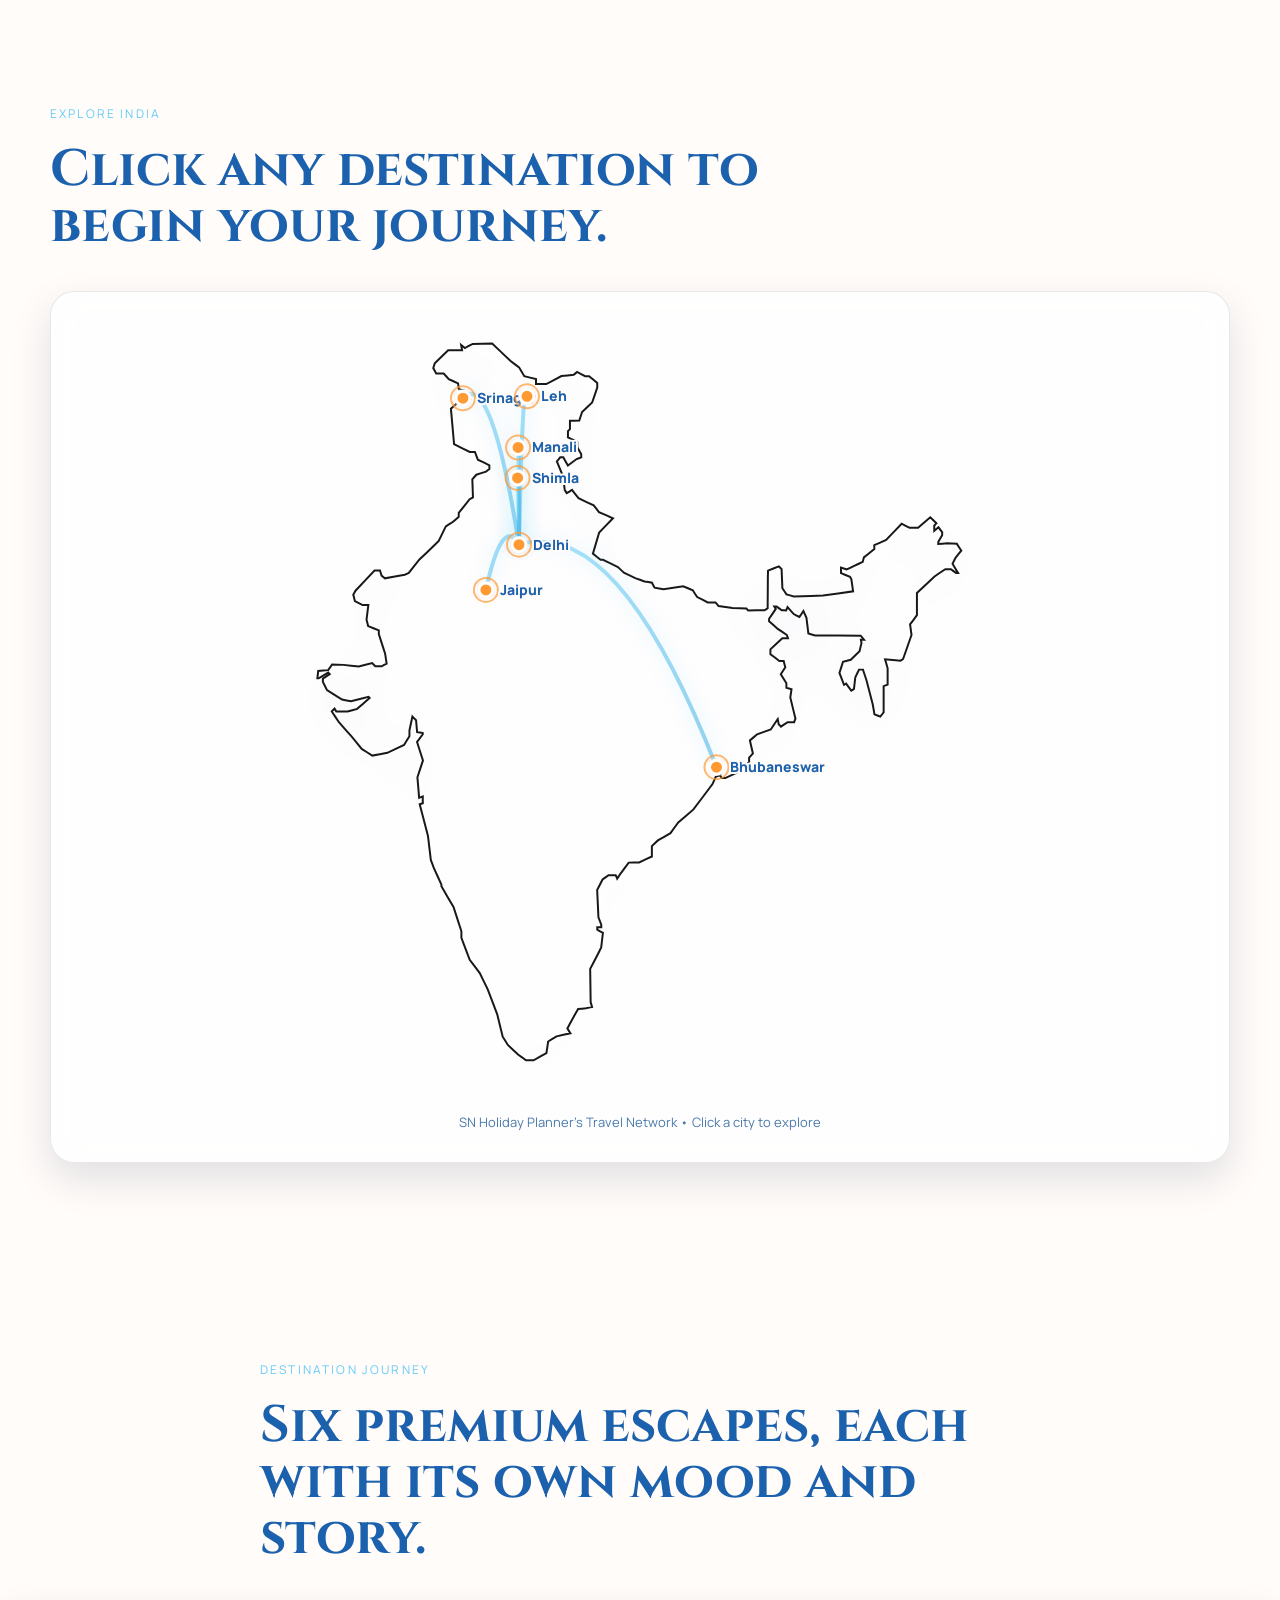
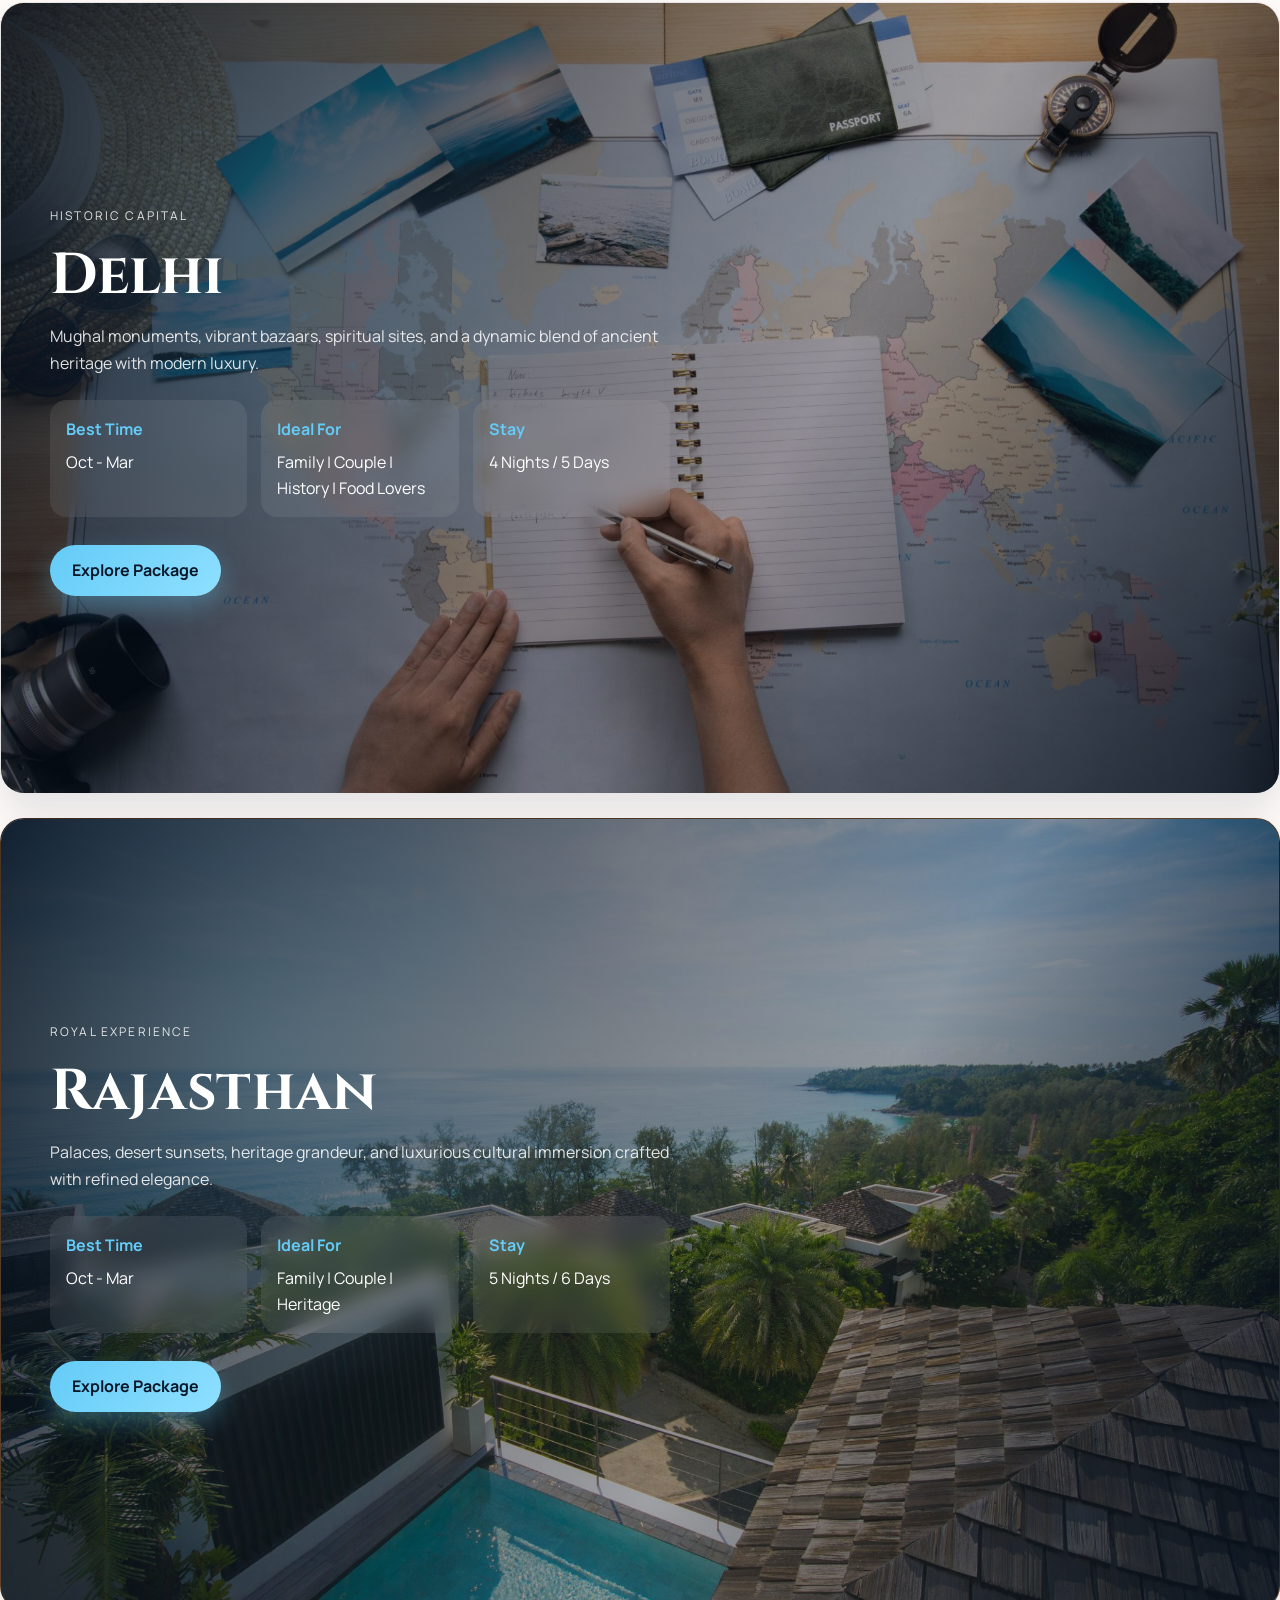
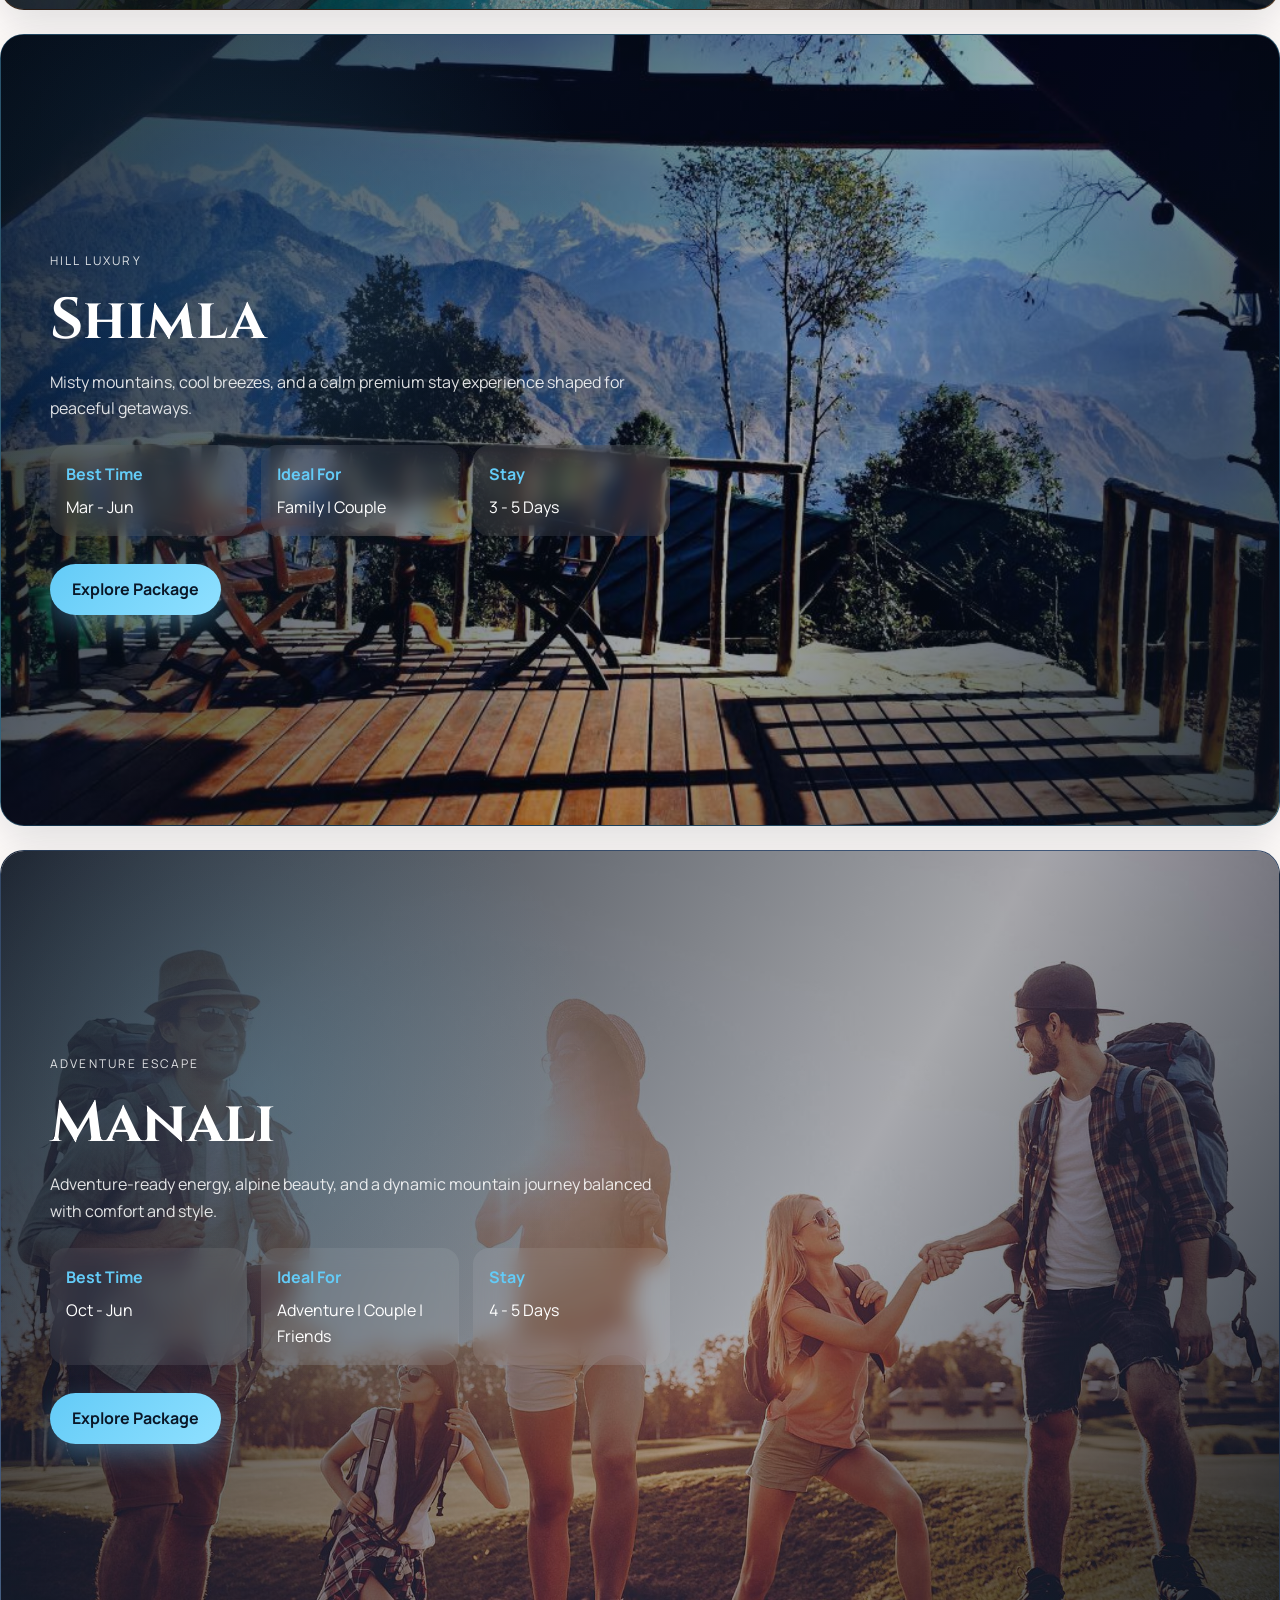
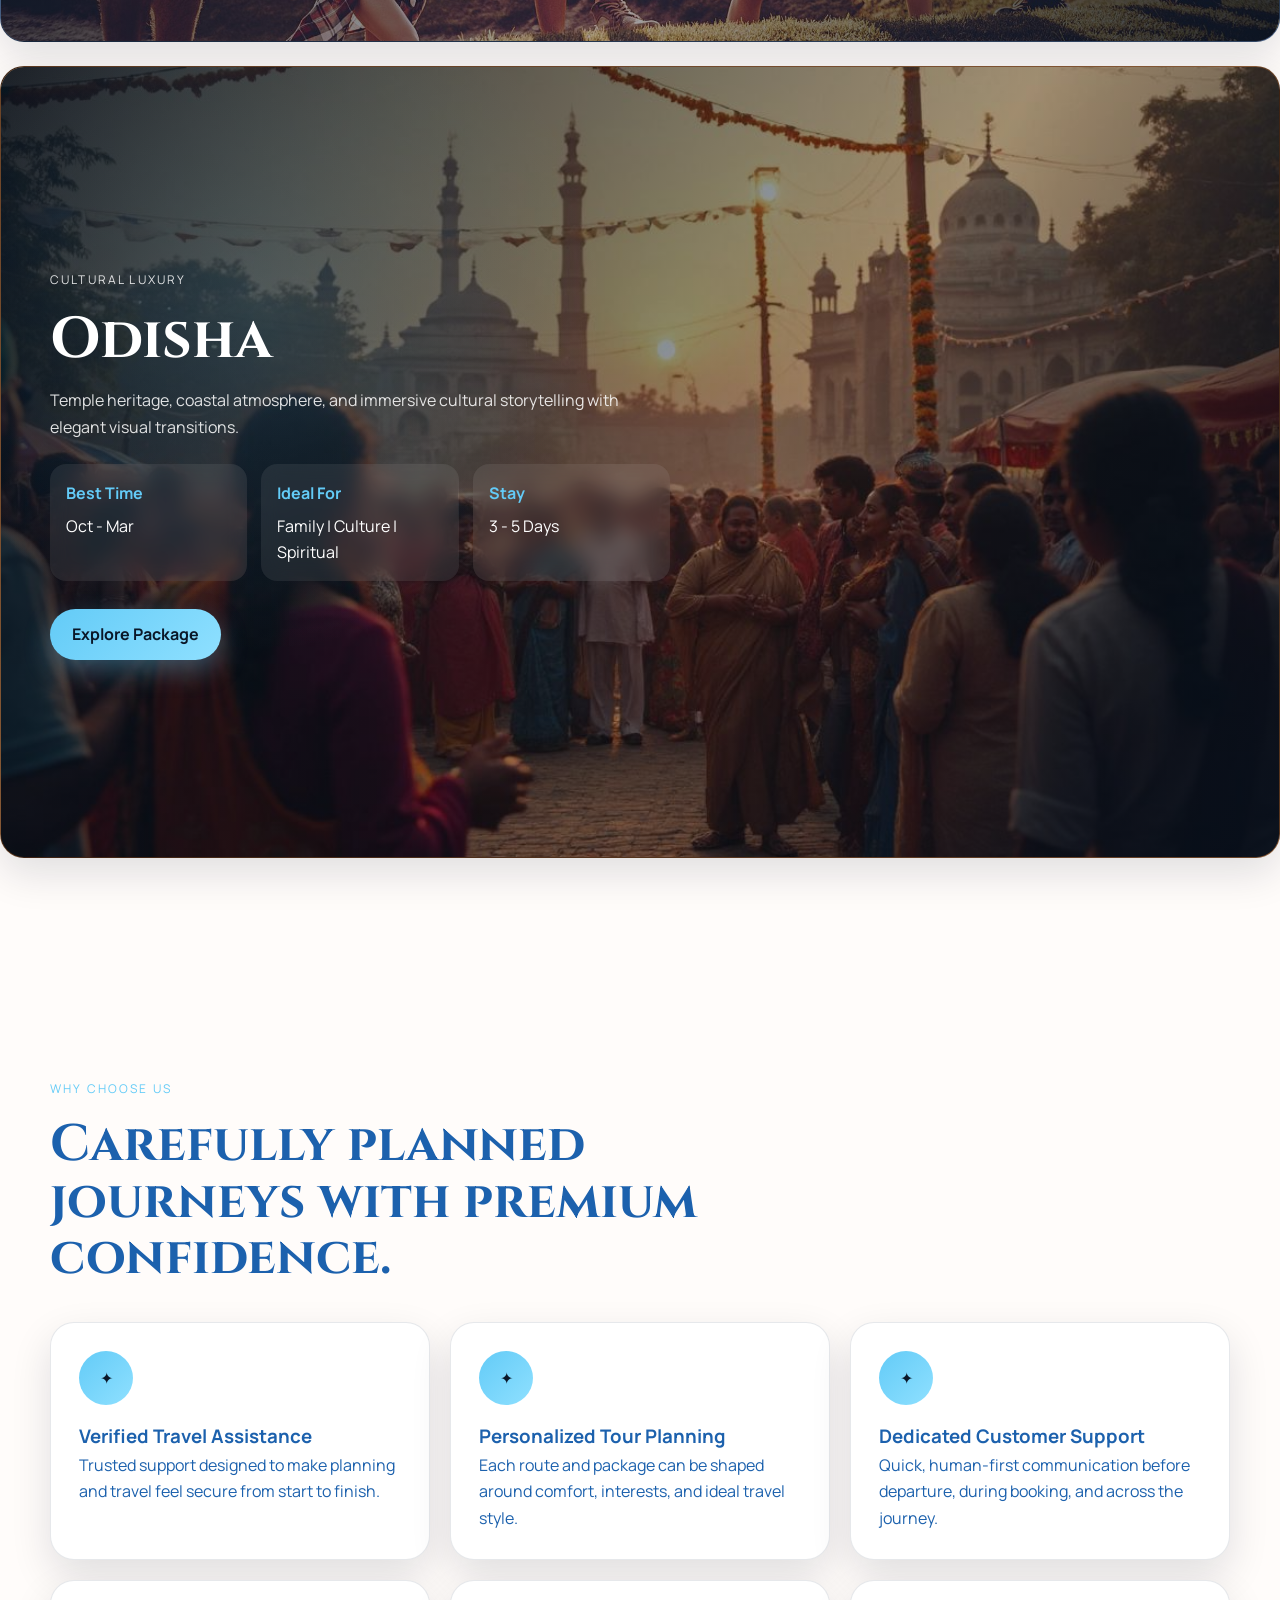
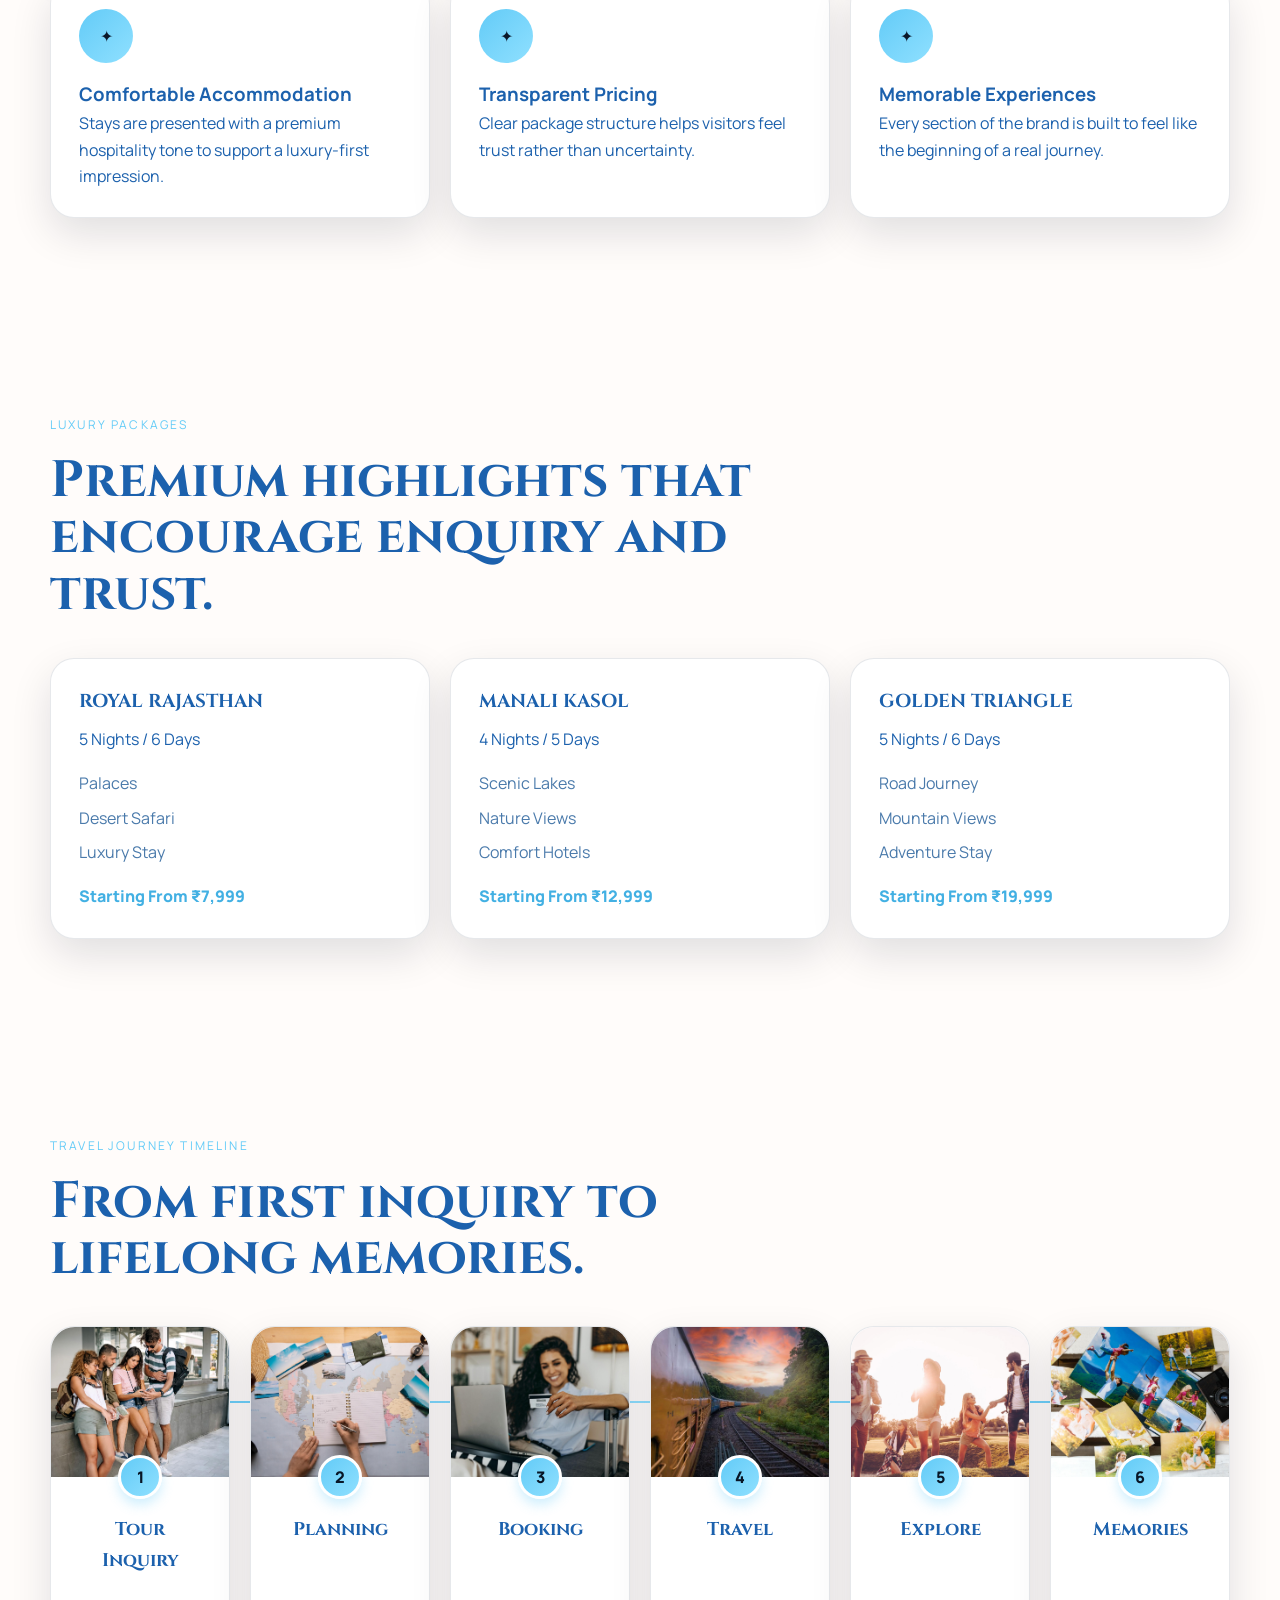
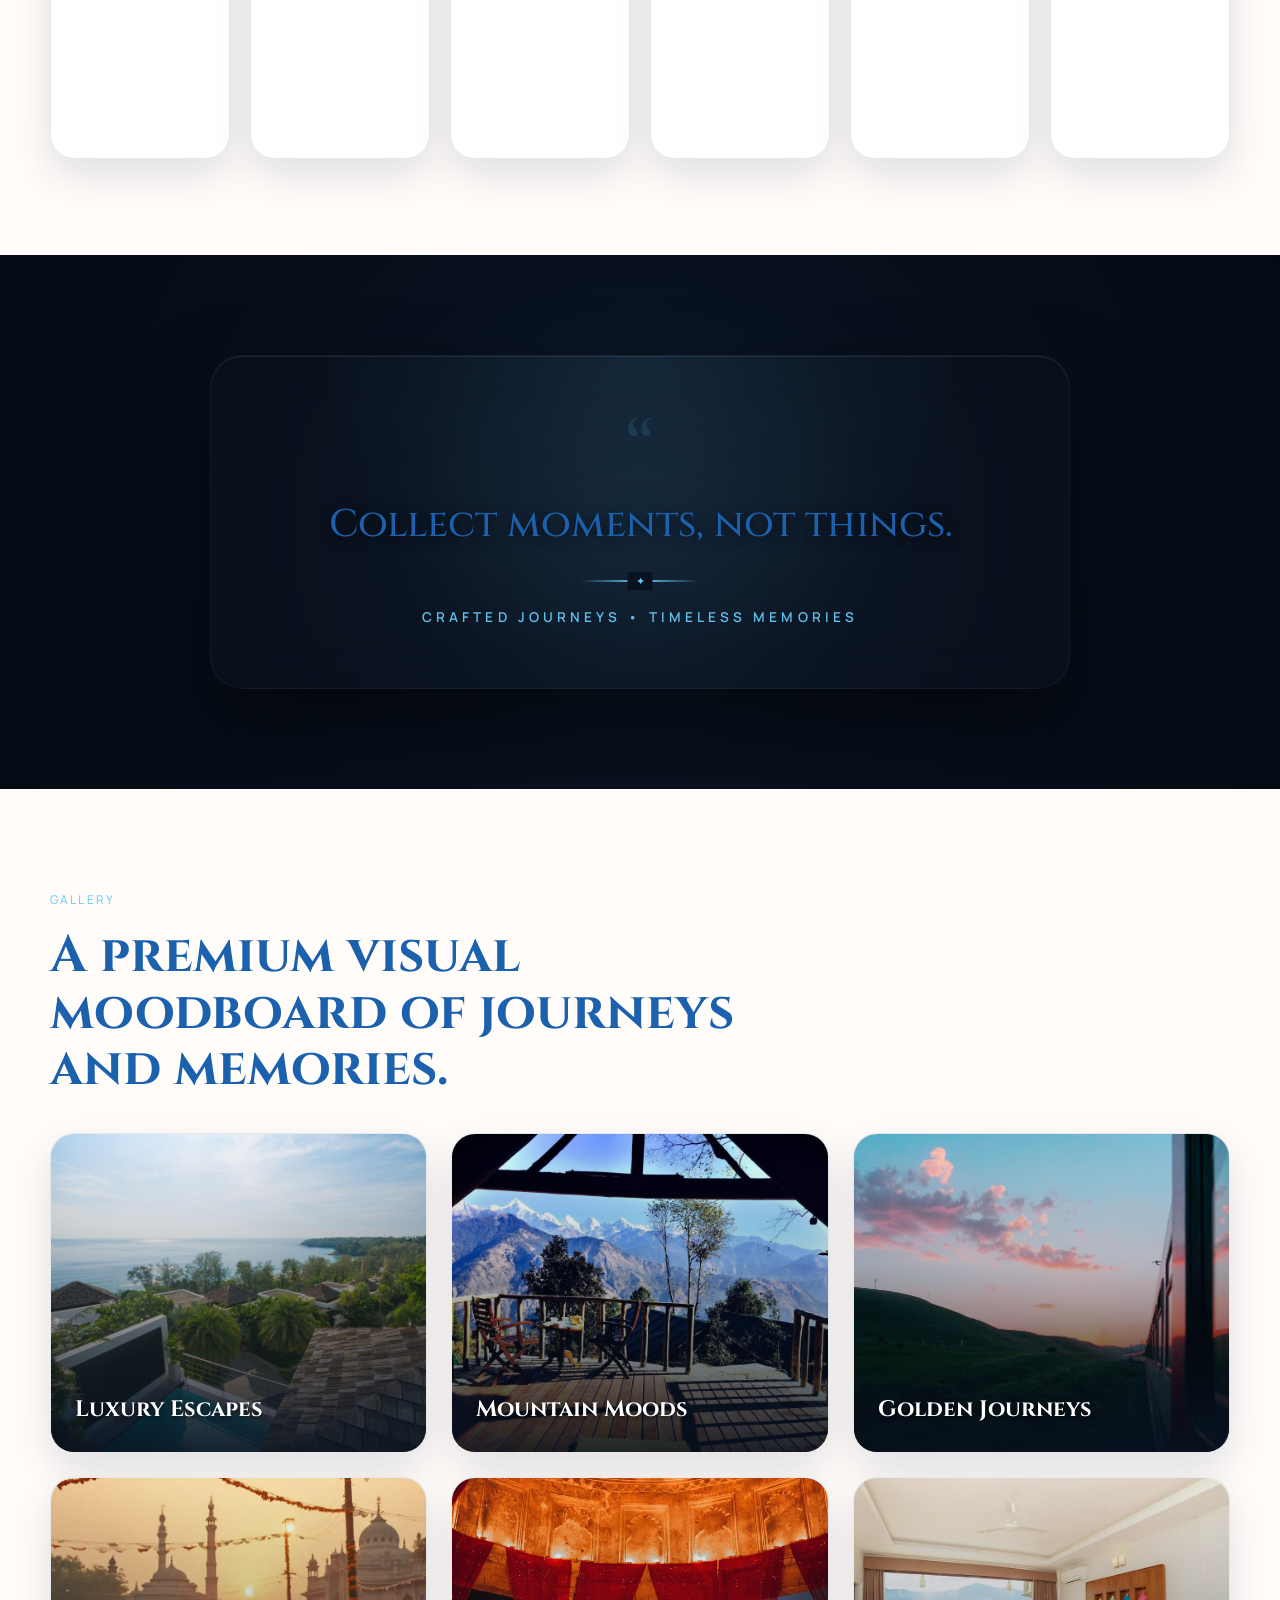
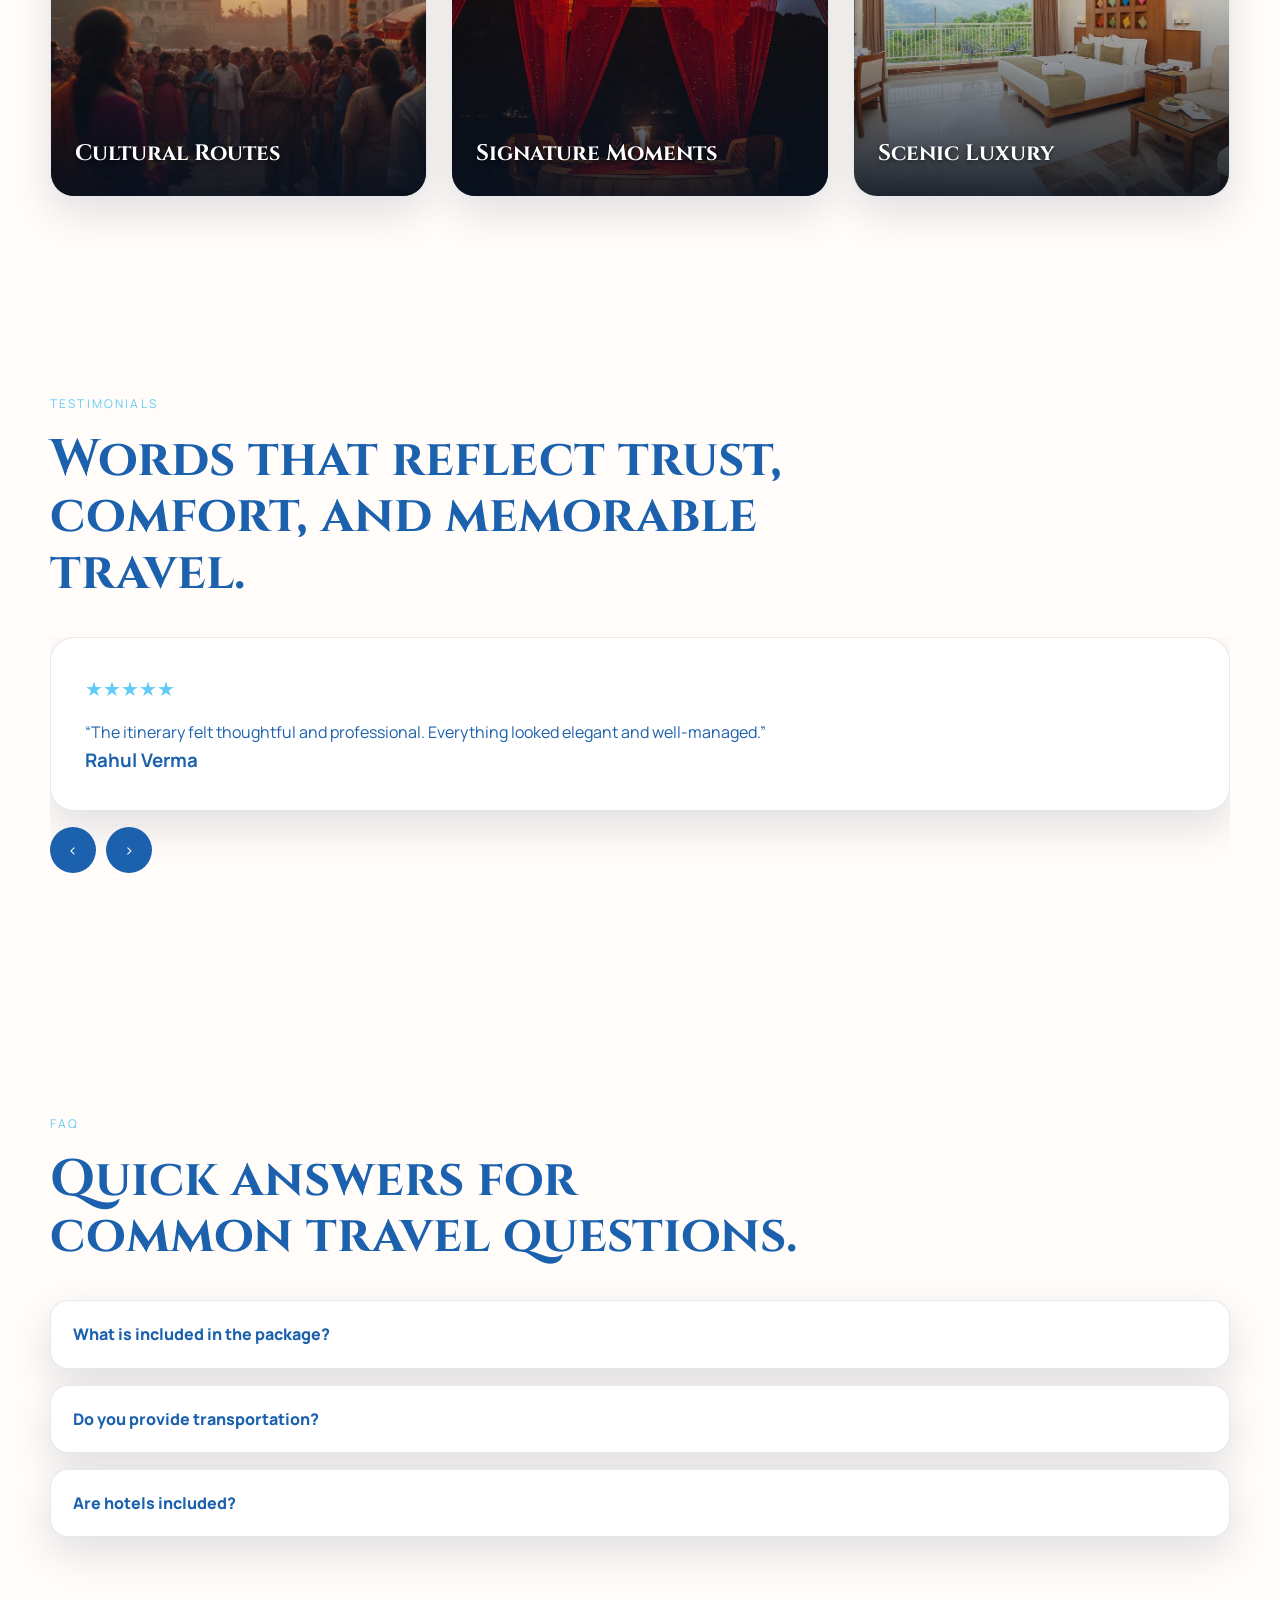
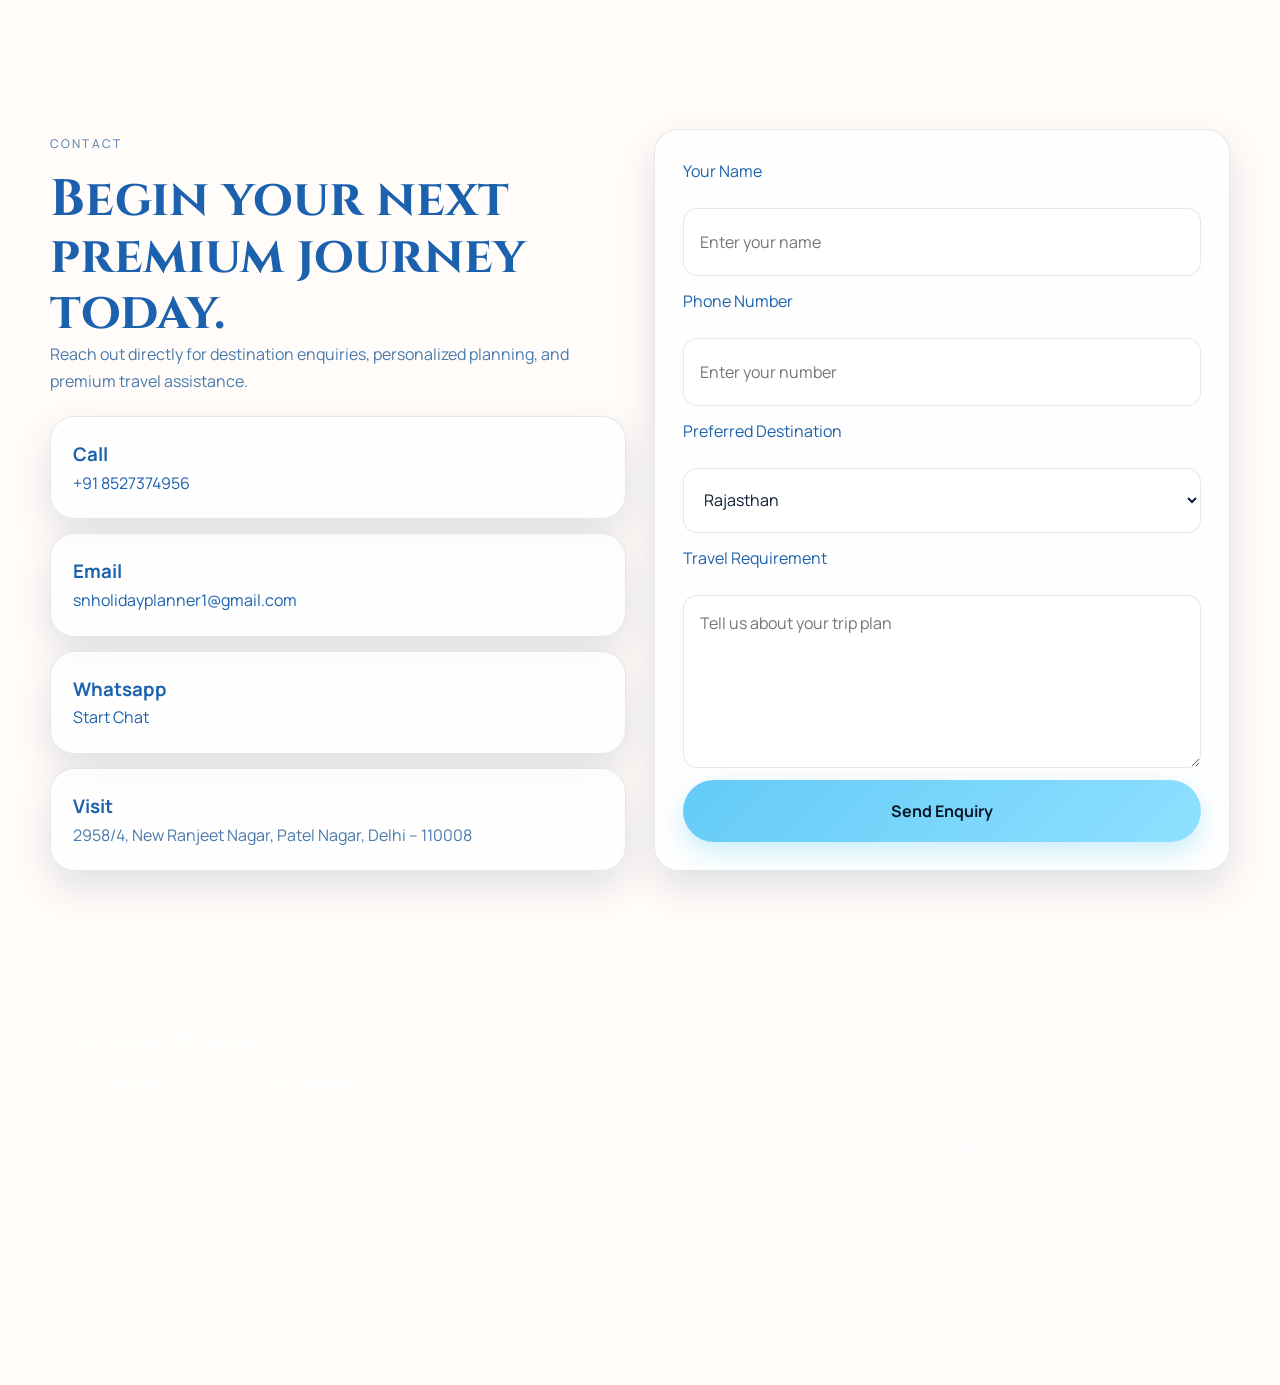
==== commit d217d3de: "email added" ====
--- a/index.html
+++ b/index.html
@@ -31,7 +31,7 @@
   <a class="skip-link" href="#main">Skip to content</a>
   <!-- <div class="scroll-progress" id="scrollProgress"></div> -->
   <div id="intro-screen">
-    <video id="intro-video" muted playsinline preload="metadata"></video>
+    <video id="intro-video" playsinline preload="metadata"></video>
     <button id="skip-intro-btn">Skip Intro</button>
   </div>
   <div class="preloader" id="loading-screen" aria-hidden="true">
@@ -51,7 +51,7 @@
       <nav class="navbar container" aria-label="Primary navigation">
         <a href="#home" class="brand">
           <img src="assets/logo.png" alt="SN Holiday Planner logo" class="logo">
-          <span>SN HOLIDAY PLANNER <span class="brand-tagline">| Dream ✦ Explore ✦ Experience</span></span>
+          <span>SN HOLIDAY PLANNER <span class="brand-tagline"></span></span>
         </a>
         <button class="menu-toggle" id="menuToggle" aria-label="Open menu" aria-expanded="false">
           <span></span><span></span><span></span>
@@ -155,18 +155,21 @@
         </div>
         <div class="map-board glass-card reveal" style="display: block; padding: 28px;">
           <div class="map-container" style="position: relative; width: 100%; max-width: 666px; margin: 0 auto;">
-            <img class="india-map" src="assets/india-map.svg" style="width: 100%; height: auto; display: block; opacity: 0.9; filter: drop-shadow(0 12px 24px rgba(28, 97, 173, 0.15));" alt="India Map">
-            <svg id="interactive-overlay" viewBox="0 0 666.67 777.33" preserveAspectRatio="xMidYMid meet" style="position: absolute; inset: 0; width: 100%; height: 100%; pointer-events: none;">
+            <img class="india-map" src="assets/india-map.svg"
+              style="width: 100%; height: auto; display: block; opacity: 0.9; filter: drop-shadow(0 12px 24px rgba(28, 97, 173, 0.15));"
+              alt="India Map">
+            <svg id="interactive-overlay" viewBox="0 0 666.67 777.33" preserveAspectRatio="xMidYMid meet"
+              style="position: absolute; inset: 0; width: 100%; height: 100%; pointer-events: none;">
               <defs>
                 <linearGradient id="routeGradient" x1="0%" y1="0%" x2="100%" y2="100%">
                   <stop offset="0%" stop-color="#63CBF7" stop-opacity="0.8" />
                   <stop offset="100%" stop-color="#42B0E3" stop-opacity="0.8" />
                 </linearGradient>
                 <filter id="hotspotGlow">
-                  <feGaussianBlur stdDeviation="4" result="blur"/>
+                  <feGaussianBlur stdDeviation="4" result="blur" />
                   <feMerge>
-                    <feMergeNode in="blur"/>
-                    <feMergeNode in="SourceGraphic"/>
+                    <feMergeNode in="blur" />
+                    <feMergeNode in="SourceGraphic" />
                   </feMerge>
                 </filter>
               </defs>
@@ -174,7 +177,8 @@
               <g id="hotspots" style="pointer-events: auto;"></g>
             </svg>
           </div>
-          <p style="text-align: center; margin-top: 16px; color: var(--text-soft); font-size: 13px;">SN Holiday Planner's Travel Network • Click a city to explore</p>
+          <p style="text-align: center; margin-top: 16px; color: var(--text-soft); font-size: 13px;">SN Holiday
+            Planner's Travel Network • Click a city to explore</p>
         </div>
       </div>
     </section>
@@ -186,14 +190,16 @@
       <article class="destination-panel destination-delhi reveal" id="delhi">
         <div class="destination-video-container">
           <img src="assets/planning.jpeg" class="destination-poster" alt="Delhi Poster" loading="lazy">
-          <video data-src="assets/videos/Delhi.mp4" muted loop playsinline preload="metadata" class="destination-video"></video>
+          <video data-src="assets/videos/Delhi.mp4" muted loop playsinline preload="metadata"
+            class="destination-video"></video>
           <div class="destination-video-overlay"></div>
         </div>
         <div class="container destination-inner">
           <div class="destination-copy">
             <p class="eyebrow">Historic Capital</p>
             <h3>Delhi</h3>
-            <p>Mughal monuments, vibrant bazaars, spiritual sites, and a dynamic blend of ancient heritage with modern luxury.</p>
+            <p>Mughal monuments, vibrant bazaars, spiritual sites, and a dynamic blend of ancient heritage with modern
+              luxury.</p>
             <div class="mini-info">
               <div><strong>Best Time</strong><span>Oct - Mar</span></div>
               <div><strong>Ideal For</strong><span>Family | Couple | History | Food Lovers</span></div>
@@ -206,7 +212,8 @@
       <article class="destination-panel destination-rajasthan reveal" id="rajasthan">
         <div class="destination-video-container">
           <img src="assets/LuxuryEscapes.jpeg" class="destination-poster" alt="Rajasthan Poster" loading="lazy">
-          <video data-src="assets/videos/Rajasthan.mp4" muted loop playsinline preload="metadata" class="destination-video"></video>
+          <video data-src="assets/videos/Rajasthan.mp4" muted loop playsinline preload="metadata"
+            class="destination-video"></video>
           <div class="destination-video-overlay"></div>
         </div>
         <div class="container destination-inner">
@@ -227,7 +234,8 @@
       <article class="destination-panel destination-shimla reveal" id="shimla">
         <div class="destination-video-container">
           <img src="assets/MountainMoods.jpeg" class="destination-poster" alt="Shimla Poster" loading="lazy">
-          <video data-src="assets/videos/shimla.mp4" muted loop playsinline preload="metadata" class="destination-video"></video>
+          <video data-src="assets/videos/shimla.mp4" muted loop playsinline preload="metadata"
+            class="destination-video"></video>
           <div class="destination-video-overlay"></div>
         </div>
         <div class="container destination-inner">
@@ -268,7 +276,8 @@
       <article class="destination-panel destination-manali reveal" id="manali">
         <div class="destination-video-container">
           <img src="assets/explore.jpeg" class="destination-poster" alt="Manali Poster" loading="lazy">
-          <video data-src="assets/videos/manali.mp4" muted loop playsinline preload="metadata" class="destination-video"></video>
+          <video data-src="assets/videos/manali.mp4" muted loop playsinline preload="metadata"
+            class="destination-video"></video>
           <div class="destination-video-overlay"></div>
         </div>
         <div class="container destination-inner">
@@ -289,7 +298,8 @@
       <article class="destination-panel destination-odisha reveal" id="odisha">
         <div class="destination-video-container">
           <img src="assets/CulturalRoutes.jpeg" class="destination-poster" alt="Odisha Poster" loading="lazy">
-          <video data-src="assets/videos/odissa.mp4" muted loop playsinline preload="metadata" class="destination-video"></video>
+          <video data-src="assets/videos/odissa.mp4" muted loop playsinline preload="metadata"
+            class="destination-video"></video>
           <div class="destination-video-overlay"></div>
         </div>
         <div class="container destination-inner">
@@ -387,7 +397,7 @@
             <span>Starting From ₹7,999</span>
           </div>
           <div class="package-card reveal">
-            <h3>KASHMIR DELIGHT</h3>
+            <h3>MANALI KASOL</h3>
             <p>4 Nights / 5 Days</p>
             <ul role="list">
               <li>Scenic Lakes</li>
@@ -397,7 +407,7 @@
             <span>Starting From ₹12,999</span>
           </div>
           <div class="package-card reveal">
-            <h3>LADAKH ESCAPE</h3>
+            <h3>GOLDEN TRIANGLE</h3>
             <p>5 Nights / 6 Days</p>
             <ul role="list">
               <li>Road Journey</li>
@@ -423,7 +433,8 @@
             <span class="journey-badge">1</span>
             <div class="journey-content">
               <h3>Tour Inquiry</h3>
-              <p>Connect with our destination specialists to share your travel dreams, interests, and preferred style of journey.</p>
+              <p>Connect with our destination specialists to share your travel dreams, interests, and preferred style of
+                journey.</p>
             </div>
           </div>
           <div class="journey-card">
@@ -433,7 +444,8 @@
             <span class="journey-badge">2</span>
             <div class="journey-content">
               <h3>Planning</h3>
-              <p>Receive a custom-curated itinerary built around your pace, featuring handpicked luxury stays and experiences.</p>
+              <p>Receive a custom-curated itinerary built around your pace, featuring handpicked luxury stays and
+                experiences.</p>
             </div>
           </div>
           <div class="journey-card">
@@ -443,7 +455,8 @@
             <span class="journey-badge">3</span>
             <div class="journey-content">
               <h3>Booking</h3>
-              <p>Secure your reservations with transparent billing, priority service, and seamless flight/stay confirmations.</p>
+              <p>Secure your reservations with transparent billing, priority service, and seamless flight/stay
+                confirmations.</p>
             </div>
           </div>
           <div class="journey-card">
@@ -453,7 +466,8 @@
             <span class="journey-badge">4</span>
             <div class="journey-content">
               <h3>Travel</h3>
-              <p>Set off with our private transfers, expert local guides, and 24/7 dedicated travel assistance at every step.</p>
+              <p>Set off with our private transfers, expert local guides, and 24/7 dedicated travel assistance at every
+                step.</p>
             </div>
           </div>
           <div class="journey-card">
@@ -463,7 +477,8 @@
             <span class="journey-badge">5</span>
             <div class="journey-content">
               <h3>Explore</h3>
-              <p>Immerse yourself in authentic cultural moments, stunning landscapes, and curated local culinary tours.</p>
+              <p>Immerse yourself in authentic cultural moments, stunning landscapes, and curated local culinary tours.
+              </p>
             </div>
           </div>
           <div class="journey-card">
@@ -473,7 +488,8 @@
             <span class="journey-badge">6</span>
             <div class="journey-content">
               <h3>Memories</h3>
-              <p>Return home enriched with stories, exquisite pictures, and lifelong impressions of your bespoke journey.</p>
+              <p>Return home enriched with stories, exquisite pictures, and lifelong impressions of your bespoke
+                journey.</p>
             </div>
           </div>
         </div>
@@ -517,7 +533,8 @@
             <div class="gallery-overlay"></div>
             <h3>Cultural Routes</h3>
           </button>
-          <button class="gallery-item reveal" data-full="assets/SignatureMoments.jpeg" aria-label="Open Signature Moments">
+          <button class="gallery-item reveal" data-full="assets/SignatureMoments.jpeg"
+            aria-label="Open Signature Moments">
             <img src="assets/SignatureMoments.jpeg" alt="Signature Moments" loading="lazy">
             <div class="gallery-overlay"></div>
             <h3>Signature Moments</h3>
--- a/css/style.css
+++ b/css/style.css
@@ -4,7 +4,7 @@
 
 :root {
   --bg: #FFFCFA;
-  --surface: rgba(255,255,255,0.72);
+  --surface: rgba(255, 255, 255, 0.72);
   --surface-solid: #FFFFFF;
   --surface-2: #edf1f7;
   --text: #1C61AD;
@@ -32,12 +32,19 @@
   --gold-strong: #85D7F8;
   --navy: ##8badb4;
   --navy-2: #10233f;
-  --border: rgba(255,255,255,0.12);
+  --border: rgba(255, 255, 255, 0.12);
   --shadow: 0 18px 42px rgba(0, 0, 0, 0.4);
 }
 
-* { box-sizing: border-box; margin: 0; padding: 0; }
-html { scroll-behavior: smooth; }
+* {
+  box-sizing: border-box;
+  margin: 0;
+  padding: 0;
+}
+
+html {
+  scroll-behavior: smooth;
+}
 
 body,
 main,
@@ -69,16 +76,55 @@
   line-height: 1.65;
   overflow-x: hidden;
 }
-img, video { display: block; width: 100%; }
-a { color: inherit; text-decoration: none; }
-button, input, select, textarea { font: inherit; }
-button { border: 0; background: none; cursor: pointer; }
-
-.container { width: var(--container); margin-inline: auto; }
-.section { padding: 96px 0; position: relative; }
-.section-sm { padding: 56px 0; }
-.reveal { opacity: 0; transform: translateY(28px); transition: 0.8s ease; }
-.reveal.visible { opacity: 1; transform: translateY(0); }
+
+img,
+video {
+  display: block;
+  width: 100%;
+}
+
+a {
+  color: inherit;
+  text-decoration: none;
+}
+
+button,
+input,
+select,
+textarea {
+  font: inherit;
+}
+
+button {
+  border: 0;
+  background: none;
+  cursor: pointer;
+}
+
+.container {
+  width: var(--container);
+  margin-inline: auto;
+}
+
+.section {
+  padding: 96px 0;
+  position: relative;
+}
+
+.section-sm {
+  padding: 56px 0;
+}
+
+.reveal {
+  opacity: 0;
+  transform: translateY(28px);
+  transition: 0.8s ease;
+}
+
+.reveal.visible {
+  opacity: 1;
+  transform: translateY(0);
+}
 
 .skip-link {
   position: absolute;
@@ -92,6 +138,7 @@
   opacity: 0;
   transition: top 0.4s cubic-bezier(0.16, 1, 0.3, 1), opacity 0.4s ease;
 }
+
 .skip-link:focus {
   top: 12px;
   opacity: 1;
@@ -117,7 +164,12 @@
   padding: 10px 16px;
   font-size: 14px;
 }
-.top-support-bar a { color: var(--gold); font-weight: 700; }
+
+.top-support-bar a {
+  color: var(--gold);
+  font-weight: 700;
+}
+
 .top-support-bar .bar-separator {
   color: rgba(255, 255, 255, 0.35);
   margin: 0 6px;
@@ -131,6 +183,7 @@
   width: 100%;
   z-index: 2000;
 }
+
 .site-header {
   position: relative;
   z-index: 10;
@@ -140,6 +193,7 @@
   -webkit-backdrop-filter: blur(16px);
   border-bottom: 1px solid rgba(255, 255, 255, 0.04);
 }
+
 .site-header.scrolled {
   background: rgba(7, 17, 31, 0.88);
   backdrop-filter: blur(24px);
@@ -147,12 +201,14 @@
   border-bottom: 1px solid rgba(255, 255, 255, 0.08);
   box-shadow: 0 10px 30px rgba(0, 0, 0, 0.2);
 }
+
 .navbar {
   min-height: 84px;
   display: flex;
   justify-content: space-between;
   align-items: center;
 }
+
 .brand {
   display: flex;
   align-items: center;
@@ -160,6 +216,7 @@
   color: var(--text);
   text-decoration: none;
 }
+
 .brand img {
   width: 48px;
   height: 48px;
@@ -169,6 +226,7 @@
   border: 1px solid rgba(255, 255, 255, 0.1);
   box-shadow: var(--shadow);
 }
+
 .brand span {
   font-family: "Cinzel", serif;
   font-size: clamp(12px, 1.8vw, 15px);
@@ -181,20 +239,24 @@
   align-items: center;
   gap: 28px;
 }
+
 .nav-links {
   display: flex;
   list-style: none;
   gap: 24px;
 }
+
 .nav-link {
   position: relative;
   color: var(--text-soft);
   font-weight: 600;
 }
+
 .nav-link.active,
 .nav-link:hover {
   color: var(--text);
 }
+
 .nav-link::after {
   content: "";
   position: absolute;
@@ -205,14 +267,18 @@
   background: var(--gold);
   transition: var(--transition);
 }
+
 .nav-link.active::after,
-.nav-link:hover::after { width: 100%; }
+.nav-link:hover::after {
+  width: 100%;
+}
 
 .nav-actions {
   display: flex;
   align-items: center;
   gap: 14px;
 }
+
 .theme-toggle {
   width: 48px;
   height: 48px;
@@ -223,11 +289,22 @@
   place-items: center;
   backdrop-filter: blur(10px);
 }
-.theme-toggle .moon { display: none; }
-html[data-theme="dark"] .theme-toggle .moon { display: inline; }
-html[data-theme="dark"] .theme-toggle .sun { display: none; }
-
-.menu-toggle { display: none; }
+
+.theme-toggle .moon {
+  display: none;
+}
+
+html[data-theme="dark"] .theme-toggle .moon {
+  display: inline;
+}
+
+html[data-theme="dark"] .theme-toggle .sun {
+  display: none;
+}
+
+.menu-toggle {
+  display: none;
+}
 
 .btn {
   display: inline-flex;
@@ -239,19 +316,29 @@
   font-weight: 700;
   transition: var(--transition);
 }
-.btn-sm { min-height: 42px; padding: 10px 18px; }
+
+.btn-sm {
+  min-height: 42px;
+  padding: 10px 18px;
+}
+
 .btn-gold {
   background: linear-gradient(135deg, var(--gold), #8FE0FF);
   color: #0a1728;
   box-shadow: 0 10px 26px rgba(99, 203, 247, 0.35);
 }
-.btn-gold:hover { transform: translateY(-2px); }
+
+.btn-gold:hover {
+  transform: translateY(-2px);
+}
+
 .btn-outline {
-  border: 1px solid rgba(255,255,255,0.3);
+  border: 1px solid rgba(255, 255, 255, 0.3);
   color: #fff;
-  background: rgba(255,255,255,0.08);
+  background: rgba(255, 255, 255, 0.08);
   backdrop-filter: blur(8px);
 }
+
 .glass-card {
   background: var(--surface);
   backdrop-filter: blur(18px);
@@ -267,6 +354,7 @@
   overflow: hidden;
   background: var(--navy);
 }
+
 .hero-video {
   position: absolute;
   inset: 0;
@@ -274,26 +362,30 @@
   object-fit: cover;
   animation: heroZoom 18s linear infinite alternate;
 }
+
 .hero-overlay {
   position: absolute;
   inset: 0;
   background:
-    linear-gradient(180deg, rgba(5,15,28,0.45), rgba(5,15,28,0.76)),
-    linear-gradient(135deg, rgba(12,29,55,0.82), rgba(12,29,55,0.45));
-}
+    linear-gradient(180deg, rgba(5, 15, 28, 0.45), rgba(5, 15, 28, 0.76)),
+    linear-gradient(135deg, rgba(12, 29, 55, 0.82), rgba(12, 29, 55, 0.45));
+}
+
 .hero-parallax {
   position: absolute;
   inset: 0;
-  background: radial-gradient(circle at 20% 20%, rgba(99,203,247,0.2), transparent 24%),
-              radial-gradient(circle at 80% 80%, rgba(255,255,255,0.06), transparent 20%);
+  background: radial-gradient(circle at 20% 20%, rgba(99, 203, 247, 0.2), transparent 24%),
+    radial-gradient(circle at 80% 80%, rgba(255, 255, 255, 0.06), transparent 20%);
   pointer-events: none;
 }
+
 .hero-content {
   position: relative;
   z-index: 2;
   color: #fff;
   max-width: 760px;
 }
+
 .eyebrow {
   display: inline-flex;
   align-items: center;
@@ -304,6 +396,7 @@
   color: var(--gold);
   margin-bottom: 18px;
 }
+
 .hero h1,
 .section-head h2,
 .destination-copy h3,
@@ -311,21 +404,25 @@
   font-family: "Cinzel", serif;
   line-height: 1.1;
 }
+
 .hero h1 {
   font-size: clamp(2.8rem, 6vw, 5.8rem);
   margin-bottom: 18px;
 }
+
 .hero-copy {
   font-size: clamp(1rem, 2vw, 1.18rem);
-  color: rgba(255,255,255,0.88);
+  color: rgba(255, 255, 255, 0.88);
   max-width: 62ch;
 }
+
 .hero-actions {
   display: flex;
   gap: 14px;
   margin-top: 28px;
   flex-wrap: wrap;
 }
+
 .scroll-indicator {
   position: absolute;
   left: 50%;
@@ -335,6 +432,7 @@
   text-align: center;
   z-index: 2;
 }
+
 .scroll-indicator span {
   width: 2px;
   height: 50px;
@@ -348,9 +446,15 @@
   max-width: 760px;
   margin-bottom: 36px;
 }
+
 .section-head h2,
-.section-copy h2 { font-size: clamp(2rem, 4vw, 3.4rem); }
-.section-copy p { color: var(--text-soft); }
+.section-copy h2 {
+  font-size: clamp(2rem, 4vw, 3.4rem);
+}
+
+.section-copy p {
+  color: var(--text-soft);
+}
 
 .split-grid {
   display: grid;
@@ -358,17 +462,22 @@
   gap: 36px;
   align-items: start;
 }
+
 .owner-card {
   margin-top: 24px;
   padding: 24px;
 }
-.owner-card h3 { margin-bottom: 10px; }
+
+.owner-card h3 {
+  margin-bottom: 10px;
+}
 
 .stats-panel {
   display: grid;
   grid-template-columns: repeat(2, 1fr);
   gap: 18px;
 }
+
 .stat-card {
   padding: 28px;
   background: var(--surface-solid);
@@ -376,12 +485,17 @@
   border: 1px solid var(--border);
   box-shadow: var(--shadow);
 }
+
 .stat-number {
   font-size: clamp(2rem, 3vw, 3rem);
   font-weight: 800;
   color: var(--navy-2);
 }
-html[data-theme="dark"] .stat-number { color: #fff; }
+
+html[data-theme="dark"] .stat-number {
+  color: #fff;
+}
+
 .plus {
   font-size: 24px;
   font-weight: 800;
@@ -395,6 +509,7 @@
   grid-template-columns: 2fr 1fr;
   gap: 24px;
 }
+
 .map-wrap {
   width: 100%;
   padding: 18px;
@@ -405,82 +520,93 @@
 }
 
 .route-path-anim {
-    fill: none;
-    stroke: url(#routeGradient);
-    stroke-width: 4;
-    stroke-linecap: round;
-    opacity: 0.7;
-    filter: drop-shadow(0 0 10px rgba(99, 203, 247, 0.6));
-    stroke-dasharray: 1000;
-    stroke-dashoffset: 1000;
-    animation: drawRoute 1.5s ease-out forwards;
+  fill: none;
+  stroke: url(#routeGradient);
+  stroke-width: 4;
+  stroke-linecap: round;
+  opacity: 0.7;
+  filter: drop-shadow(0 0 10px rgba(99, 203, 247, 0.6));
+  stroke-dasharray: 1000;
+  stroke-dashoffset: 1000;
+  animation: drawRoute 1.5s ease-out forwards;
 }
 
 @keyframes drawRoute {
-    to { stroke-dashoffset: 0; }
+  to {
+    stroke-dashoffset: 0;
+  }
 }
 
 .hotspot-node {
-    cursor: pointer;
+  cursor: pointer;
 }
 
 .hotspot-node:hover .hotspot-circle {
-    fill: #fff;
-    transform: scale(1.3);
+  fill: #fff;
+  transform: scale(1.3);
 }
 
 .india-map-land {
-    fill: url(#mapGradientLight);
-    stroke: #c9a55a;
-    stroke-width: 1.2px;
-    stroke-linejoin: round;
-    transition: fill 0.3s ease, stroke 0.3s ease;
+  fill: url(#mapGradientLight);
+  stroke: #c9a55a;
+  stroke-width: 1.2px;
+  stroke-linejoin: round;
+  transition: fill 0.3s ease, stroke 0.3s ease;
 }
 
 html[data-theme="dark"] .india-map-land {
-    fill: url(#mapGradientDark);
-    stroke: #c9a55a;
-    stroke-width: 1.2px;
+  fill: url(#mapGradientDark);
+  stroke: #c9a55a;
+  stroke-width: 1.2px;
 }
 
 .hotspot-circle {
-    fill: #ff9933;
-    stroke: #ffffff;
-    stroke-width: 3;
-    filter: url(#hotspotGlow);
-    transition: fill 0.3s ease, transform 0.3s ease;
-    transform-origin: center;
+  fill: #ff9933;
+  stroke: #ffffff;
+  stroke-width: 3;
+  filter: url(#hotspotGlow);
+  transition: fill 0.3s ease, transform 0.3s ease;
+  transform-origin: center;
 }
 
 .hotspot-pulse-ring {
-    fill: none;
-    stroke: #ff9933;
-    stroke-width: 2;
-    opacity: 0.7;
-    animation: svgPulse 2s infinite ease-out;
-    transform-origin: center;
+  fill: none;
+  stroke: #ff9933;
+  stroke-width: 2;
+  opacity: 0.7;
+  animation: svgPulse 2s infinite ease-out;
+  transform-origin: center;
 }
 
 @keyframes svgPulse {
-    0%   { r: 7;  opacity: 0.8; }
-    100% { r: 22; opacity: 0; }
+  0% {
+    r: 7;
+    opacity: 0.8;
+  }
+
+  100% {
+    r: 22;
+    opacity: 0;
+  }
 }
 
 .hotspot-label {
-    font-weight: 800;
-    pointer-events: none;
-    font-family: var(--font-sans, "Manrope", sans-serif);
-    fill: var(--navy, #1C61AD);
-    font-size: 14px;
-    stroke: var(--bg, #FFFCFA);
-    stroke-width: 4;
-    stroke-linejoin: round;
-    paint-order: stroke;
+  font-weight: 800;
+  pointer-events: none;
+  font-family: var(--font-sans, "Manrope", sans-serif);
+  fill: var(--navy, #1C61AD);
+  font-size: 14px;
+  stroke: var(--bg, #FFFCFA);
+  stroke-width: 4;
+  stroke-linejoin: round;
+  paint-order: stroke;
 }
 
 html[data-theme="dark"] .hotspot-label {
-    fill: #ffd993; /* Premium golden champagne */
-    stroke: #07111f; /* Contrast backdrop */
+  fill: #ffd993;
+  /* Premium golden champagne */
+  stroke: #07111f;
+  /* Contrast backdrop */
 }
 
 /* Responsive font sizes for SVG city labels inside coordinate system */
@@ -490,23 +616,27 @@
     stroke-width: 4px;
   }
 }
+
 @media (max-width: 767px) {
   .hotspot-label {
     font-size: 19px;
     stroke-width: 4.5px;
   }
 }
+
 @media (max-width: 480px) {
   .hotspot-label {
     font-size: 23px;
     stroke-width: 5px;
   }
 }
+
 .destination-tracker,
 .nav-dots {
   position: fixed;
   z-index: 1000;
 }
+
 .destination-tracker {
   top: 50%;
   left: 18px;
@@ -518,6 +648,7 @@
   backdrop-filter: blur(14px);
   box-shadow: var(--shadow);
 }
+
 .destination-tracker p {
   font-size: 12px;
   letter-spacing: 0.16em;
@@ -525,13 +656,22 @@
   color: var(--gold);
   margin-bottom: 10px;
 }
-.destination-tracker ul { list-style: none; display: grid; gap: 10px; }
+
+.destination-tracker ul {
+  list-style: none;
+  display: grid;
+  gap: 10px;
+}
+
 .tracker-link {
   font-size: 14px;
   color: var(--text-soft);
   font-weight: 700;
 }
-.tracker-link.active { color: var(--gold-strong); }
+
+.tracker-link.active {
+  color: var(--gold-strong);
+}
 
 .nav-dots {
   right: 18px;
@@ -540,14 +680,16 @@
   display: grid;
   gap: 12px;
 }
+
 .dot-link {
   width: 14px;
   height: 14px;
   border-radius: 50%;
-  background: rgba(255,255,255,0.2);
-  border: 2px solid rgba(255,255,255,0.5);
+  background: rgba(255, 255, 255, 0.2);
+  border: 2px solid rgba(255, 255, 255, 0.5);
   position: relative;
 }
+
 .dot-link span {
   position: absolute;
   right: 22px;
@@ -562,8 +704,16 @@
   white-space: nowrap;
   font-size: 12px;
 }
-.dot-link:hover span { opacity: 1; transform: translateX(0); }
-.dot-link.active { background: var(--gold); border-color: var(--gold); }
+
+.dot-link:hover span {
+  opacity: 1;
+  transform: translateX(0);
+}
+
+.dot-link.active {
+  background: var(--gold);
+  border-color: var(--gold);
+}
 
 .destination-panel {
   min-height: 88vh;
@@ -577,16 +727,18 @@
   box-shadow: var(--shadow);
   transition: transform 0.4s cubic-bezier(0.16, 1, 0.3, 1), box-shadow 0.4s ease;
 }
+
 .destination-panel:hover {
   transform: translateY(-8px);
   box-shadow: 0 20px 40px rgba(0, 0, 0, 0.4);
 }
+
 .destination-panel::before {
   content: "";
   position: absolute;
   inset: 0;
   background:
-    radial-gradient(circle at 20% 30%, rgba(99,203,247,0.15), transparent 30%);
+    radial-gradient(circle at 20% 30%, rgba(99, 203, 247, 0.15), transparent 30%);
   z-index: 1;
   pointer-events: none;
 }
@@ -600,6 +752,7 @@
   overflow: hidden;
   z-index: 0;
 }
+
 .destination-poster {
   position: absolute;
   inset: 0;
@@ -609,6 +762,7 @@
   transition: opacity 1s cubic-bezier(0.16, 1, 0.3, 1), transform 1.2s cubic-bezier(0.16, 1, 0.3, 1);
   z-index: 1;
 }
+
 .destination-video {
   position: absolute;
   inset: 0;
@@ -619,17 +773,20 @@
   transition: opacity 1.2s cubic-bezier(0.16, 1, 0.3, 1), transform 1.2s cubic-bezier(0.16, 1, 0.3, 1);
   z-index: 2;
 }
+
 .destination-video.playing {
   opacity: 1;
 }
+
 .destination-panel:hover .destination-poster,
 .destination-panel:hover .destination-video {
   transform: scale(1.05);
 }
+
 .destination-video-overlay {
   position: absolute;
   inset: 0;
-  background: linear-gradient(120deg, rgba(6,16,29,0.9) 0%, rgba(6,16,29,0.35) 60%, rgba(6,16,29,0.85) 100%);
+  background: linear-gradient(120deg, rgba(6, 16, 29, 0.9) 0%, rgba(6, 16, 29, 0.35) 60%, rgba(6, 16, 29, 0.85) 100%);
   z-index: 3;
   pointer-events: none;
 }
@@ -638,23 +795,45 @@
   position: relative;
   z-index: 4;
 }
+
 .destination-copy {
   max-width: 620px;
   color: #fff;
   padding: 48px 0;
 }
+
 .destination-copy h3 {
   font-size: clamp(2.3rem, 4.5vw, 4rem);
   margin-bottom: 16px;
 }
-.destination-copy p { color: rgba(255,255,255,0.86); }
-
-.destination-rajasthan { background: linear-gradient(135deg, #2b1b10, #6b4728); }
-.destination-shimla { background: linear-gradient(135deg, #12324a, #3d6f86); }
-.destination-kashmir { background: linear-gradient(135deg, #102c26, #3e7d73); }
-.destination-manali { background: linear-gradient(135deg, #18263a, #4c6589); }
-.destination-odisha { background: linear-gradient(135deg, #44230d, #945f34); }
-.destination-ladakh { background: linear-gradient(135deg, #2a1d14, #705c4e); }
+
+.destination-copy p {
+  color: rgba(255, 255, 255, 0.86);
+}
+
+.destination-rajasthan {
+  background: linear-gradient(135deg, #2b1b10, #6b4728);
+}
+
+.destination-shimla {
+  background: linear-gradient(135deg, #12324a, #3d6f86);
+}
+
+.destination-kashmir {
+  background: linear-gradient(135deg, #102c26, #3e7d73);
+}
+
+.destination-manali {
+  background: linear-gradient(135deg, #18263a, #4c6589);
+}
+
+.destination-odisha {
+  background: linear-gradient(135deg, #44230d, #945f34);
+}
+
+.destination-ladakh {
+  background: linear-gradient(135deg, #2a1d14, #705c4e);
+}
 
 .mini-info {
   display: grid;
@@ -662,12 +841,14 @@
   gap: 14px;
   margin: 24px 0 28px;
 }
+
 .mini-info div {
   padding: 16px;
   border-radius: 16px;
-  background: rgba(255,255,255,0.08);
+  background: rgba(255, 255, 255, 0.08);
   backdrop-filter: blur(10px);
 }
+
 .mini-info strong {
   display: block;
   color: var(--gold);
@@ -680,6 +861,7 @@
   grid-template-columns: repeat(3, 1fr);
   gap: 20px;
 }
+
 .feature-card,
 .package-card {
   padding: 28px;
@@ -689,11 +871,13 @@
   box-shadow: var(--shadow);
   transition: var(--transition);
 }
+
 .feature-card:hover,
 .package-card:hover {
   transform: translateY(-6px);
-  box-shadow: 0 22px 48px rgba(0,0,0,0.12);
-}
+  box-shadow: 0 22px 48px rgba(0, 0, 0, 0.12);
+}
+
 .icon {
   width: 54px;
   height: 54px;
@@ -704,7 +888,12 @@
   color: #0a1728;
   background: linear-gradient(135deg, var(--gold), #8FE0FF);
 }
-.package-card h3 { font-family: "Cinzel", serif; margin-bottom: 8px; }
+
+.package-card h3 {
+  font-family: "Cinzel", serif;
+  margin-bottom: 8px;
+}
+
 .package-card ul {
   list-style: none;
   display: grid;
@@ -712,7 +901,11 @@
   margin: 18px 0;
   color: var(--text-soft);
 }
-.package-card span { color: var(--gold-strong); font-weight: 800; }
+
+.package-card span {
+  color: var(--gold-strong);
+  font-weight: 800;
+}
 
 .journey-grid {
   display: grid;
@@ -727,11 +920,13 @@
     grid-template-columns: repeat(3, 1fr);
   }
 }
+
 @media (max-width: 992px) {
   .journey-grid {
     grid-template-columns: repeat(2, 1fr);
   }
 }
+
 @media (max-width: 600px) {
   .journey-grid {
     grid-template-columns: 1fr;
@@ -752,7 +947,7 @@
 
 .journey-card:hover {
   transform: translateY(-8px);
-  box-shadow: 0 20px 40px rgba(0,0,0,0.12);
+  box-shadow: 0 20px 40px rgba(0, 0, 0, 0.12);
 }
 
 .journey-img-wrap {
@@ -797,7 +992,7 @@
   font-size: 16px;
   color: #081626;
   background: linear-gradient(135deg, var(--gold), #8FE0FF);
-  box-shadow: 0 6px 12px rgba(99,203,247,0.3);
+  box-shadow: 0 6px 12px rgba(99, 203, 247, 0.3);
   z-index: 3;
   border: 3px solid var(--surface-solid);
 }
@@ -841,6 +1036,7 @@
     grid-template-columns: repeat(2, 1fr);
   }
 }
+
 @media (max-width: 600px) {
   .gallery-grid {
     grid-template-columns: 1fr;
@@ -864,7 +1060,7 @@
 
 .gallery-item:hover {
   transform: translateY(-8px);
-  box-shadow: 0 20px 40px rgba(0,0,0,0.25);
+  box-shadow: 0 20px 40px rgba(0, 0, 0, 0.25);
 }
 
 .gallery-item img {
@@ -899,7 +1095,7 @@
   font-weight: 700;
   z-index: 3;
   margin: 0;
-  text-shadow: 0 2px 4px rgba(0,0,0,0.6);
+  text-shadow: 0 2px 4px rgba(0, 0, 0, 0.6);
 }
 
 .testimonial-slider {
@@ -907,6 +1103,7 @@
   overflow: hidden;
   min-height: 280px;
 }
+
 .testimonial-card {
   display: none;
   padding: 34px;
@@ -915,17 +1112,23 @@
   box-shadow: var(--shadow);
   border: 1px solid var(--border);
 }
-.testimonial-card.active { display: block; }
+
+.testimonial-card.active {
+  display: block;
+}
+
 .stars {
   color: var(--gold);
   font-size: 20px;
   margin-bottom: 14px;
 }
+
 .testimonial-controls {
   display: flex;
   gap: 10px;
   margin-top: 16px;
 }
+
 .testimonial-controls button {
   width: 46px;
   height: 46px;
@@ -934,7 +1137,11 @@
   color: #fff;
 }
 
-.faq-list { display: grid; gap: 16px; }
+.faq-list {
+  display: grid;
+  gap: 16px;
+}
+
 .faq-item {
   background: var(--surface-solid);
   border: 1px solid var(--border);
@@ -942,12 +1149,17 @@
   border-radius: 18px;
   padding: 20px 22px;
 }
+
 .faq-item summary {
   cursor: pointer;
   font-weight: 800;
   list-style: none;
 }
-.faq-item summary::-webkit-details-marker { display: none; }
+
+.faq-item summary::-webkit-details-marker {
+  display: none;
+}
+
 .faq-item p {
   color: var(--text-soft);
   margin-top: 12px;
@@ -958,17 +1170,23 @@
   grid-template-columns: 1fr 1fr;
   gap: 28px;
 }
+
 .contact-cards {
   display: grid;
   gap: 14px;
   margin-top: 22px;
 }
-.contact-card { padding: 22px; }
+
+.contact-card {
+  padding: 22px;
+}
+
 .contact-form {
   padding: 28px;
   display: grid;
   gap: 12px;
 }
+
 .contact-form input,
 .contact-form select,
 .contact-form textarea {
@@ -976,13 +1194,14 @@
   padding: 14px 16px;
   border-radius: 14px;
   border: 1px solid var(--border);
-  background: rgba(255,255,255,0.74);
+  background: rgba(255, 255, 255, 0.74);
   color: #0b1b31;
 }
+
 html[data-theme="dark"] .contact-form input,
 html[data-theme="dark"] .contact-form select,
 html[data-theme="dark"] .contact-form textarea {
-  background: rgba(255,255,255,0.08);
+  background: rgba(255, 255, 255, 0.08);
   color: #fff;
 }
 
@@ -992,30 +1211,40 @@
   padding-top: 60px;
   padding-bottom: 80px;
 }
+
 .footer-grid {
   display: grid;
   grid-template-columns: 1.2fr 1fr 1fr;
   gap: 28px;
 }
+
 .site-footer h3,
 .site-footer h4 {
   font-family: "Cinzel", serif;
   margin-bottom: 12px;
 }
-.site-footer ul { list-style: none; display: grid; gap: 8px; color: rgba(255,255,255,0.76); }
+
+.site-footer ul {
+  list-style: none;
+  display: grid;
+  gap: 8px;
+  color: rgba(255, 255, 255, 0.76);
+}
+
 .footer-bottom {
   margin-top: 30px;
-  border-top: 1px solid rgba(255,255,255,0.1);
+  border-top: 1px solid rgba(255, 255, 255, 0.1);
   padding-top: 18px;
   text-align: center;
-  color: rgba(255,255,255,0.7);
+  color: rgba(255, 255, 255, 0.7);
 }
 
 .whatsapp-float {
   position: fixed;
   right: 24px;
   bottom: 24px;
-  z-index: 9999999; /* Ensure always on top of all elements */
+  z-index: 9999999;
+  /* Ensure always on top of all elements */
   width: 60px;
   height: 60px;
   border-radius: 50%;
@@ -1029,6 +1258,7 @@
   text-decoration: none;
   animation: whatsappPulse 2s infinite;
 }
+
 .whatsapp-float span {
   display: flex;
   align-items: center;
@@ -1036,29 +1266,36 @@
   width: 100%;
   height: 100%;
 }
+
 .whatsapp-float img {
   width: 32px;
   height: 32px;
   object-fit: contain;
   transition: transform 0.3s ease;
 }
+
 .whatsapp-float:hover {
   transform: scale(1.1);
   box-shadow: 0 12px 30px rgba(37, 211, 102, 0.5), 0 4px 12px rgba(0, 0, 0, 0.2);
 }
+
 .whatsapp-float:hover img {
   transform: rotate(10deg);
 }
+
 .whatsapp-float:active {
   transform: scale(0.95);
 }
+
 @keyframes whatsappPulse {
   0% {
     box-shadow: 0 8px 24px rgba(37, 211, 102, 0.4), 0 0 0 0 rgba(37, 211, 102, 0.6);
   }
+
   70% {
     box-shadow: 0 8px 24px rgba(37, 211, 102, 0.4), 0 0 0 15px rgba(37, 211, 102, 0);
   }
+
   100% {
     box-shadow: 0 8px 24px rgba(37, 211, 102, 0.4), 0 0 0 0 rgba(37, 211, 102, 0);
   }
@@ -1070,17 +1307,22 @@
   left: 0;
   right: 0;
   bottom: 0;
-  z-index: 999990; /* Right below WhatsApp but above page content */
+  z-index: 999990;
+  /* Right below WhatsApp but above page content */
   background: var(--navy);
   grid-template-columns: repeat(3, 1fr);
 }
+
 .mobile-contact-bar a {
   text-align: center;
   padding: 14px 10px;
   color: #fff;
   font-weight: 700;
 }
-.mobile-contact-bar a:last-child { background: #25d366; }
+
+.mobile-contact-bar a:last-child {
+  background: #25d366;
+}
 
 .back-to-top {
   position: fixed;
@@ -1094,8 +1336,10 @@
   opacity: 0;
   pointer-events: none;
   transition: var(--transition);
-  z-index: 999998; /* Below WhatsApp button but above other elements */
-}
+  z-index: 999998;
+  /* Below WhatsApp button but above other elements */
+}
+
 .back-to-top.show {
   opacity: 1;
   pointer-events: auto;
@@ -1104,19 +1348,24 @@
 .lightbox {
   position: fixed;
   inset: 0;
-  background: rgba(0,0,0,0.86);
+  background: rgba(0, 0, 0, 0.86);
   display: none;
   place-items: center;
   z-index: 2500;
   padding: 24px;
 }
-.lightbox.active { display: grid; }
+
+.lightbox.active {
+  display: grid;
+}
+
 .lightbox img {
   max-width: min(1000px, 95vw);
   max-height: 82vh;
   object-fit: cover;
   border-radius: 20px;
 }
+
 .lightbox-close {
   position: absolute;
   top: 20px;
@@ -1124,7 +1373,7 @@
   width: 52px;
   height: 52px;
   border-radius: 50%;
-  background: rgba(255,255,255,0.14);
+  background: rgba(255, 255, 255, 0.14);
   color: #fff;
   font-size: 28px;
 }
@@ -1262,10 +1511,12 @@
     transform: scaleX(0.1);
     opacity: 0.3;
   }
+
   50% {
     transform: scaleX(1);
     opacity: 1;
   }
+
   100% {
     transform: scaleX(0.1);
     opacity: 0.3;
@@ -1322,8 +1573,13 @@
 }
 
 @keyframes glowPulse {
-  0% { opacity: 0.5; }
-  100% { opacity: 1; }
+  0% {
+    opacity: 0.5;
+  }
+
+  100% {
+    opacity: 1;
+  }
 }
 
 .quote-mark {
@@ -1344,7 +1600,7 @@
   line-height: 1.45;
   margin-bottom: 28px;
   transition: opacity 0.3s ease;
-  text-shadow: 0 2px 12px rgba(0,0,0,0.6);
+  text-shadow: 0 2px 12px rgba(0, 0, 0, 0.6);
   font-style: normal;
 }
 
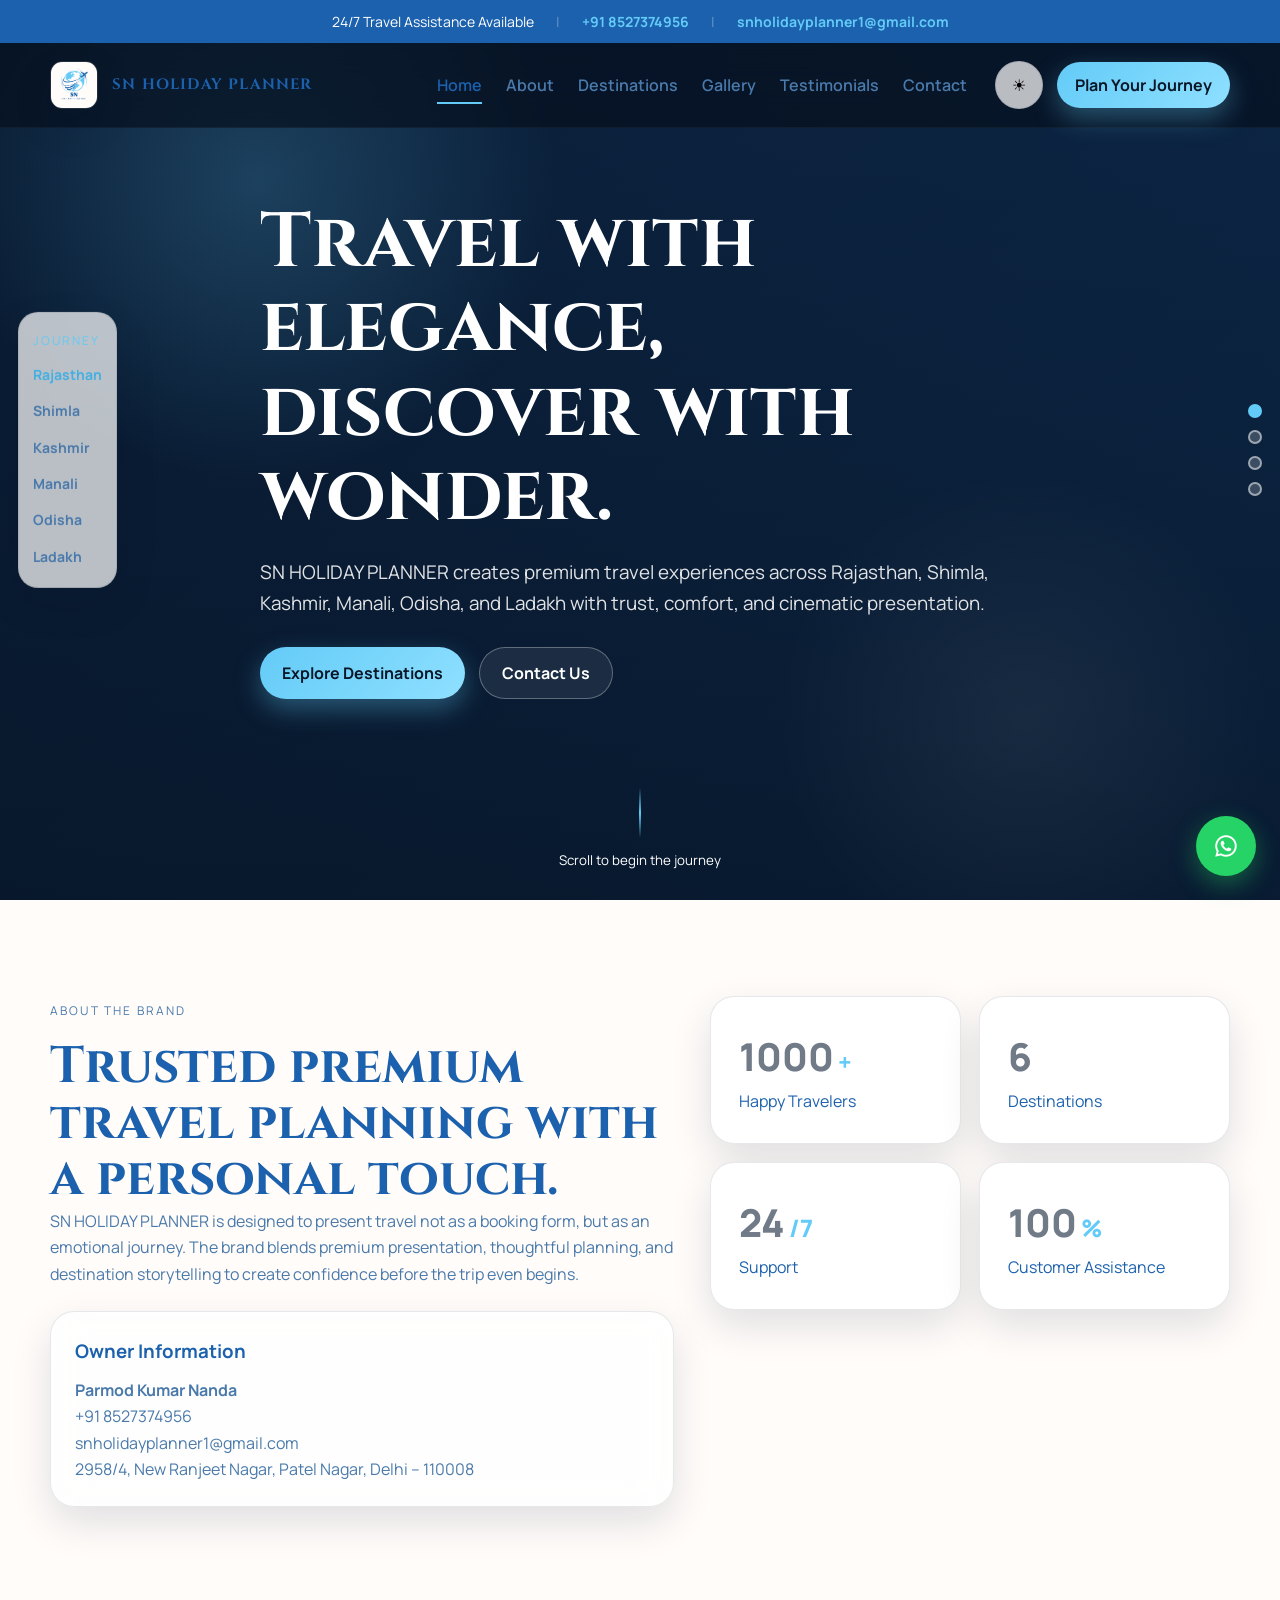
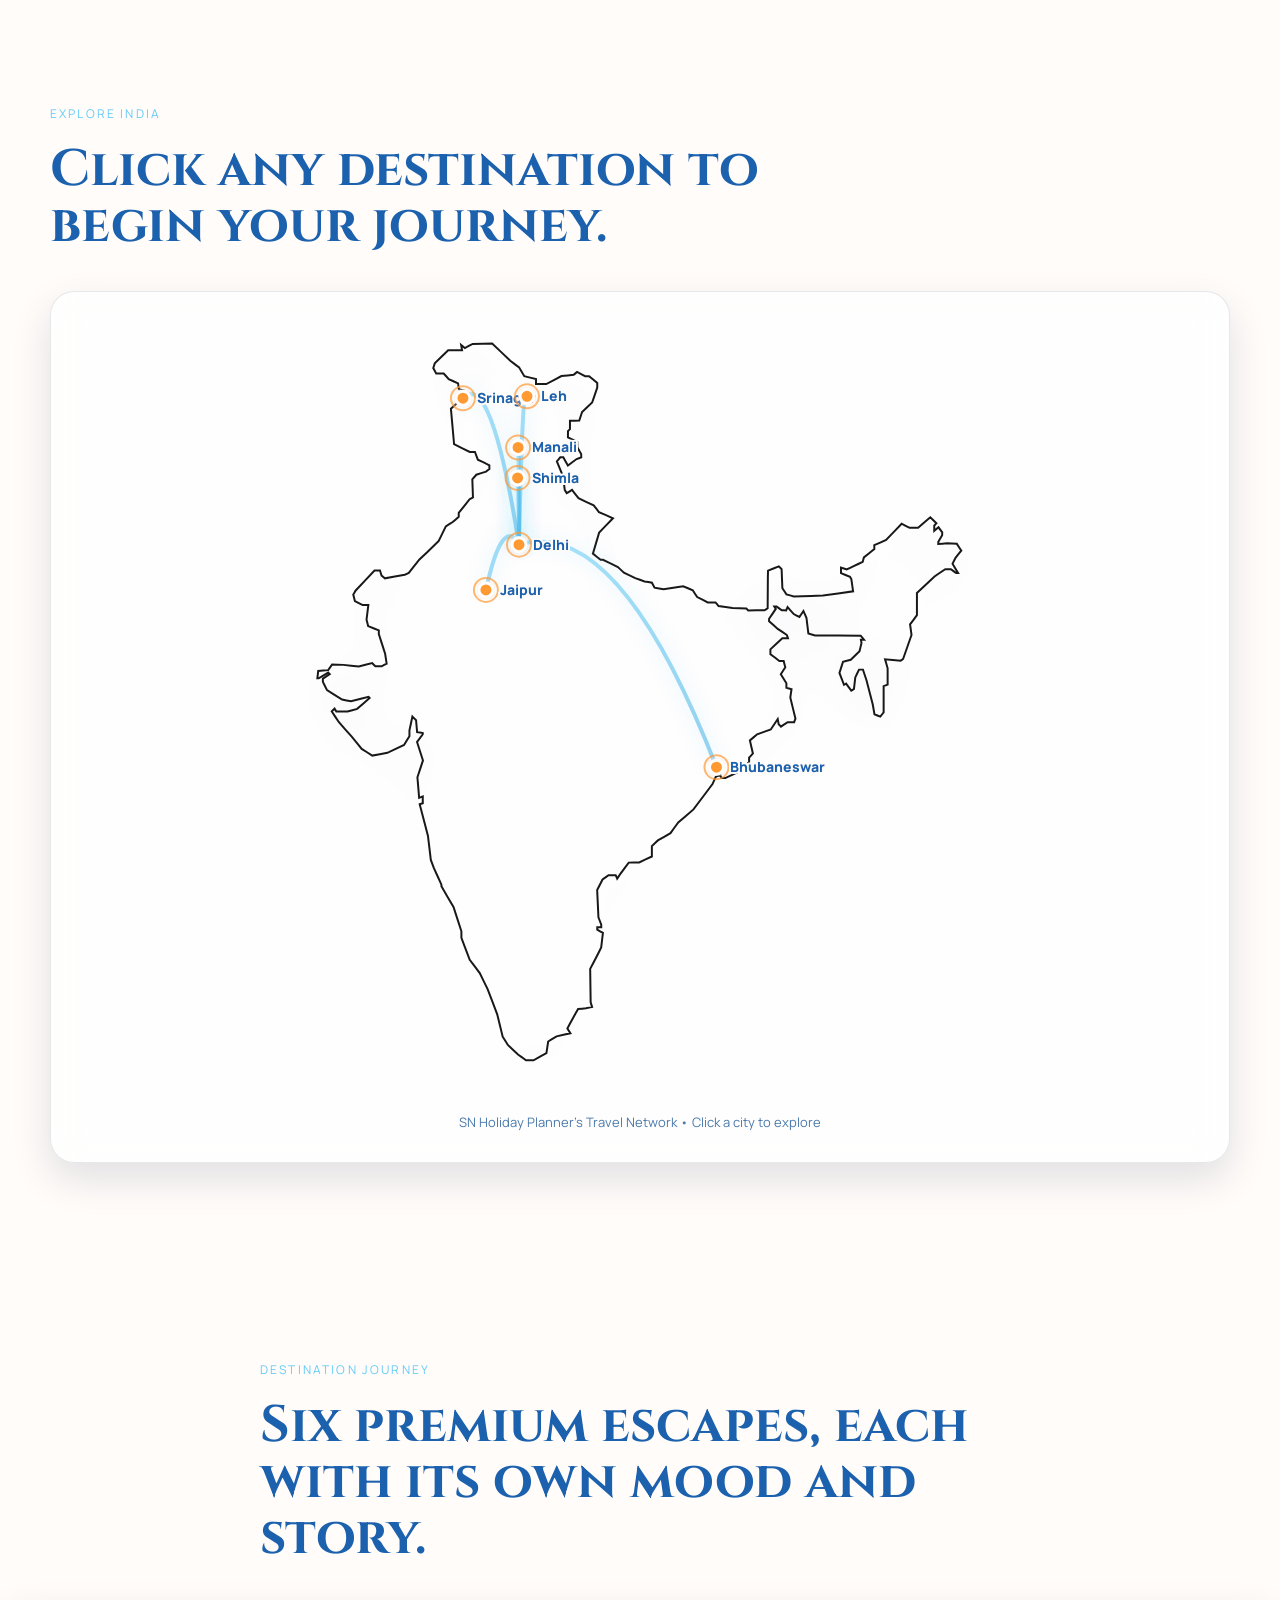
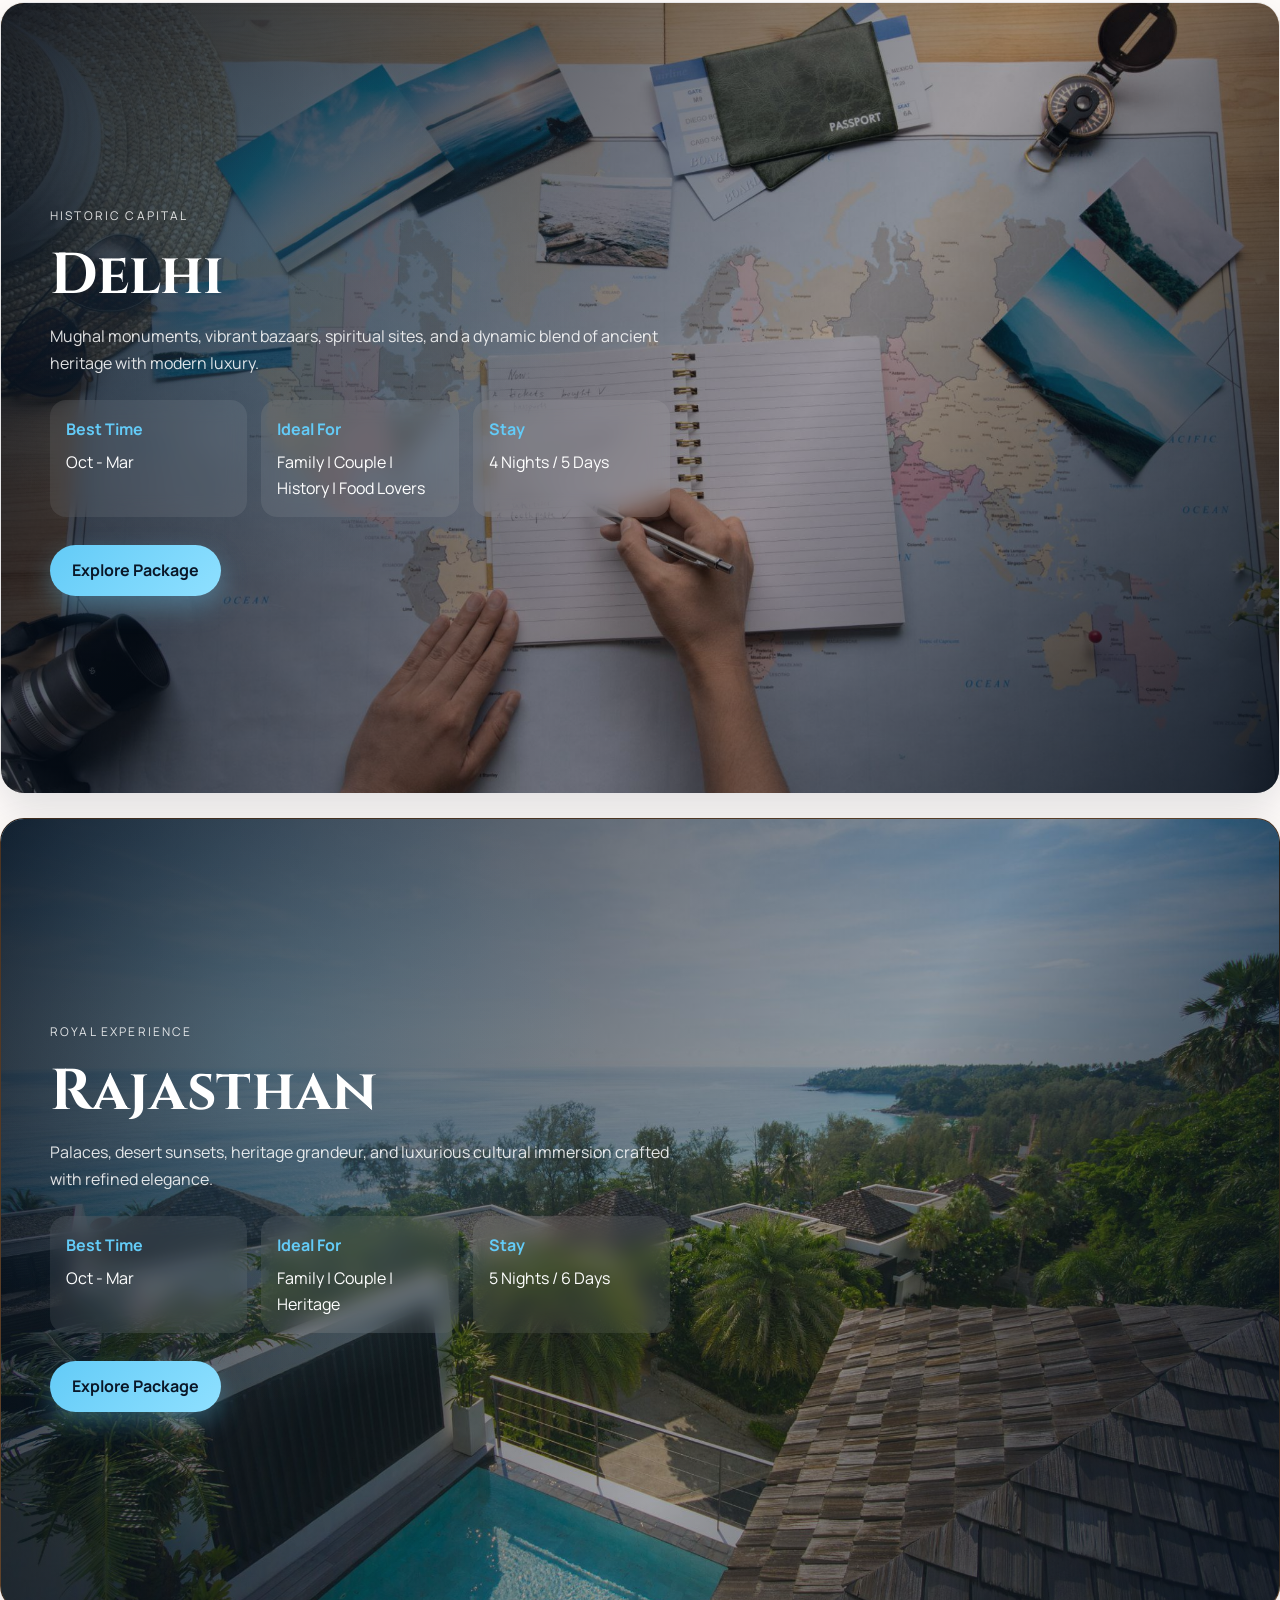
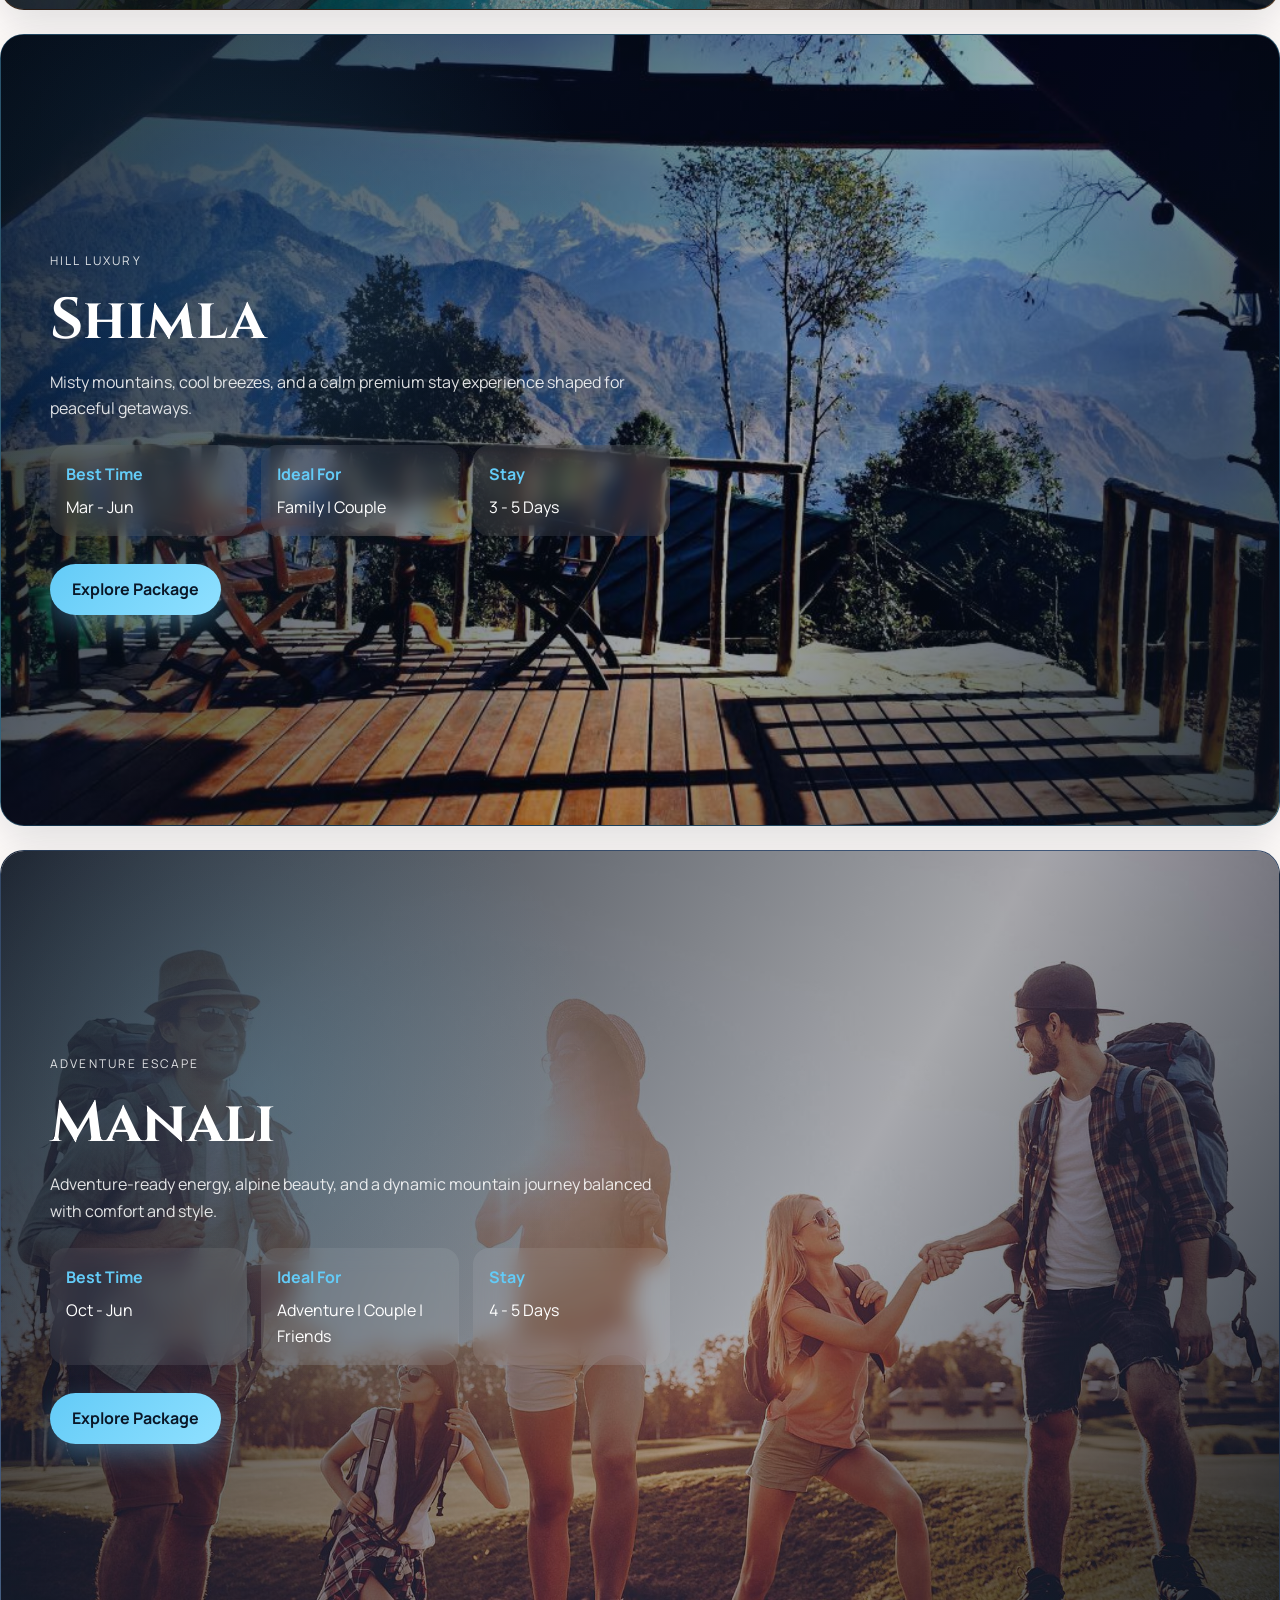
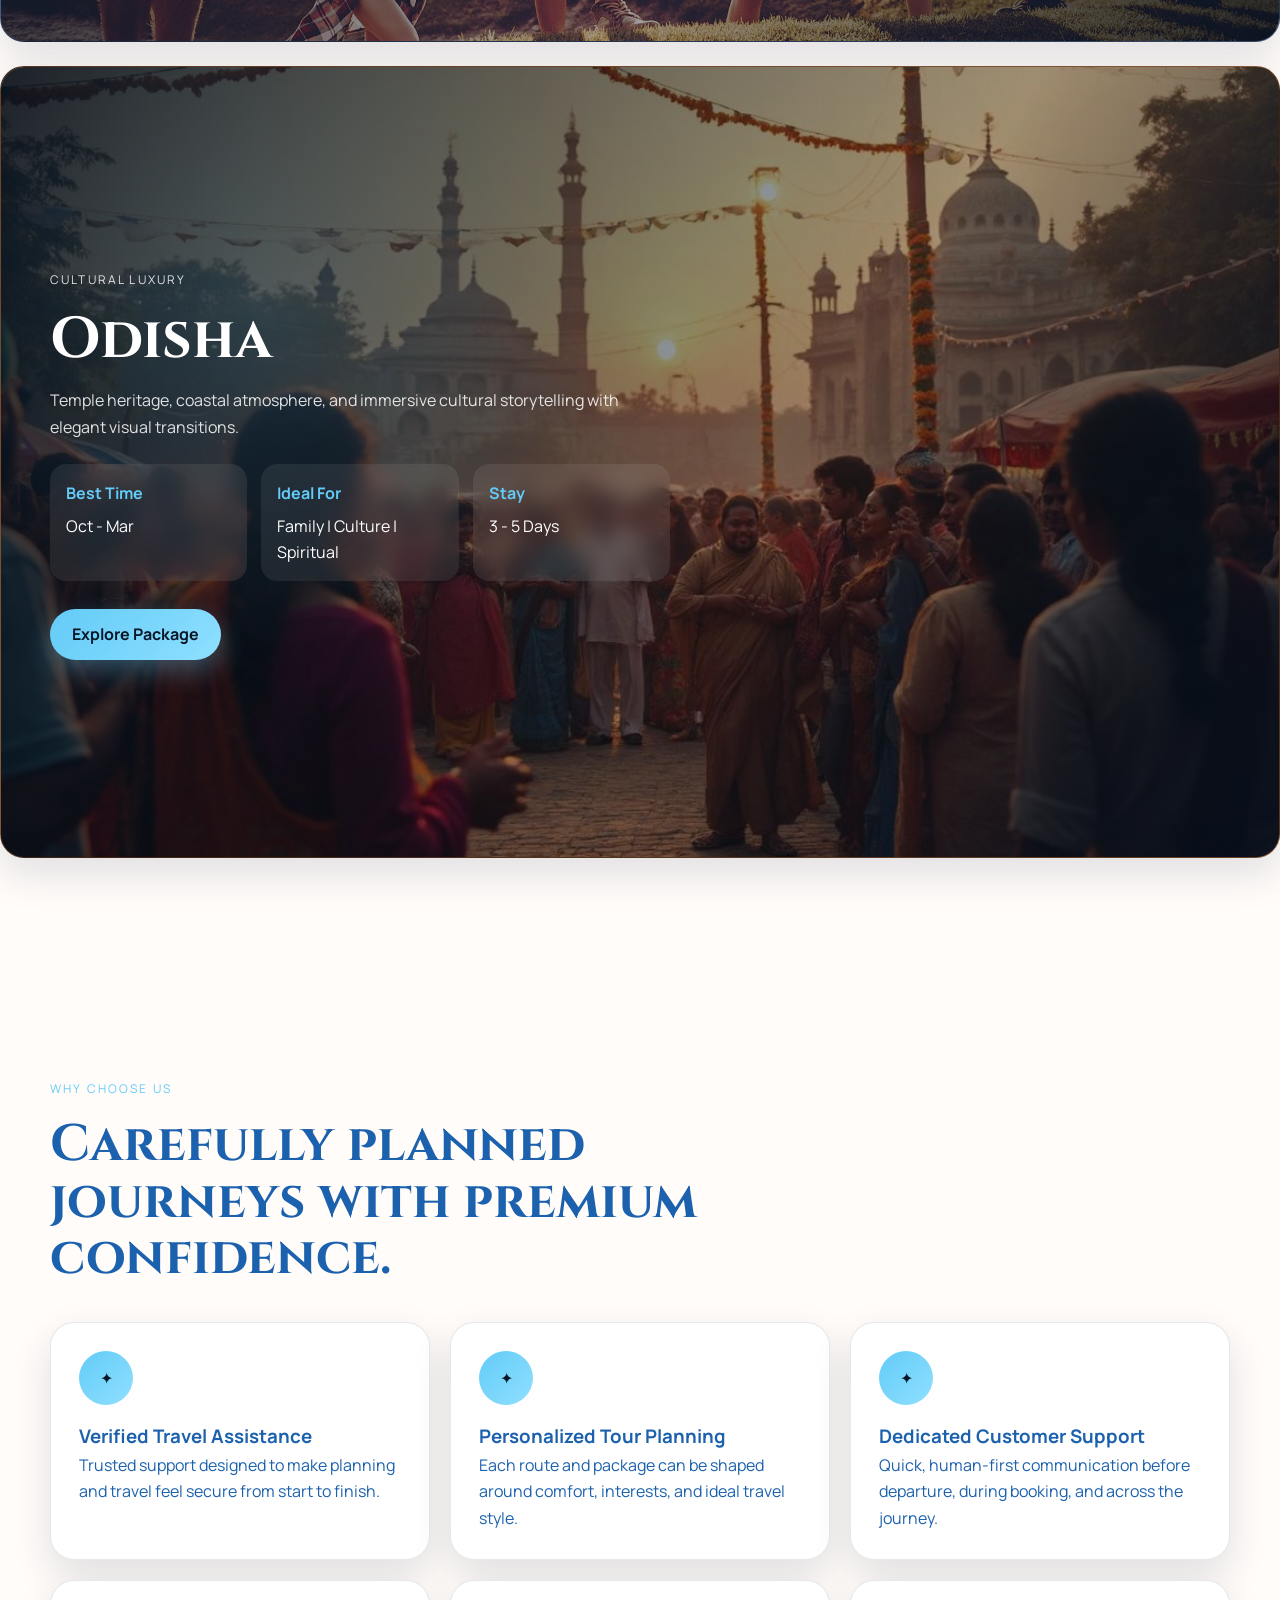
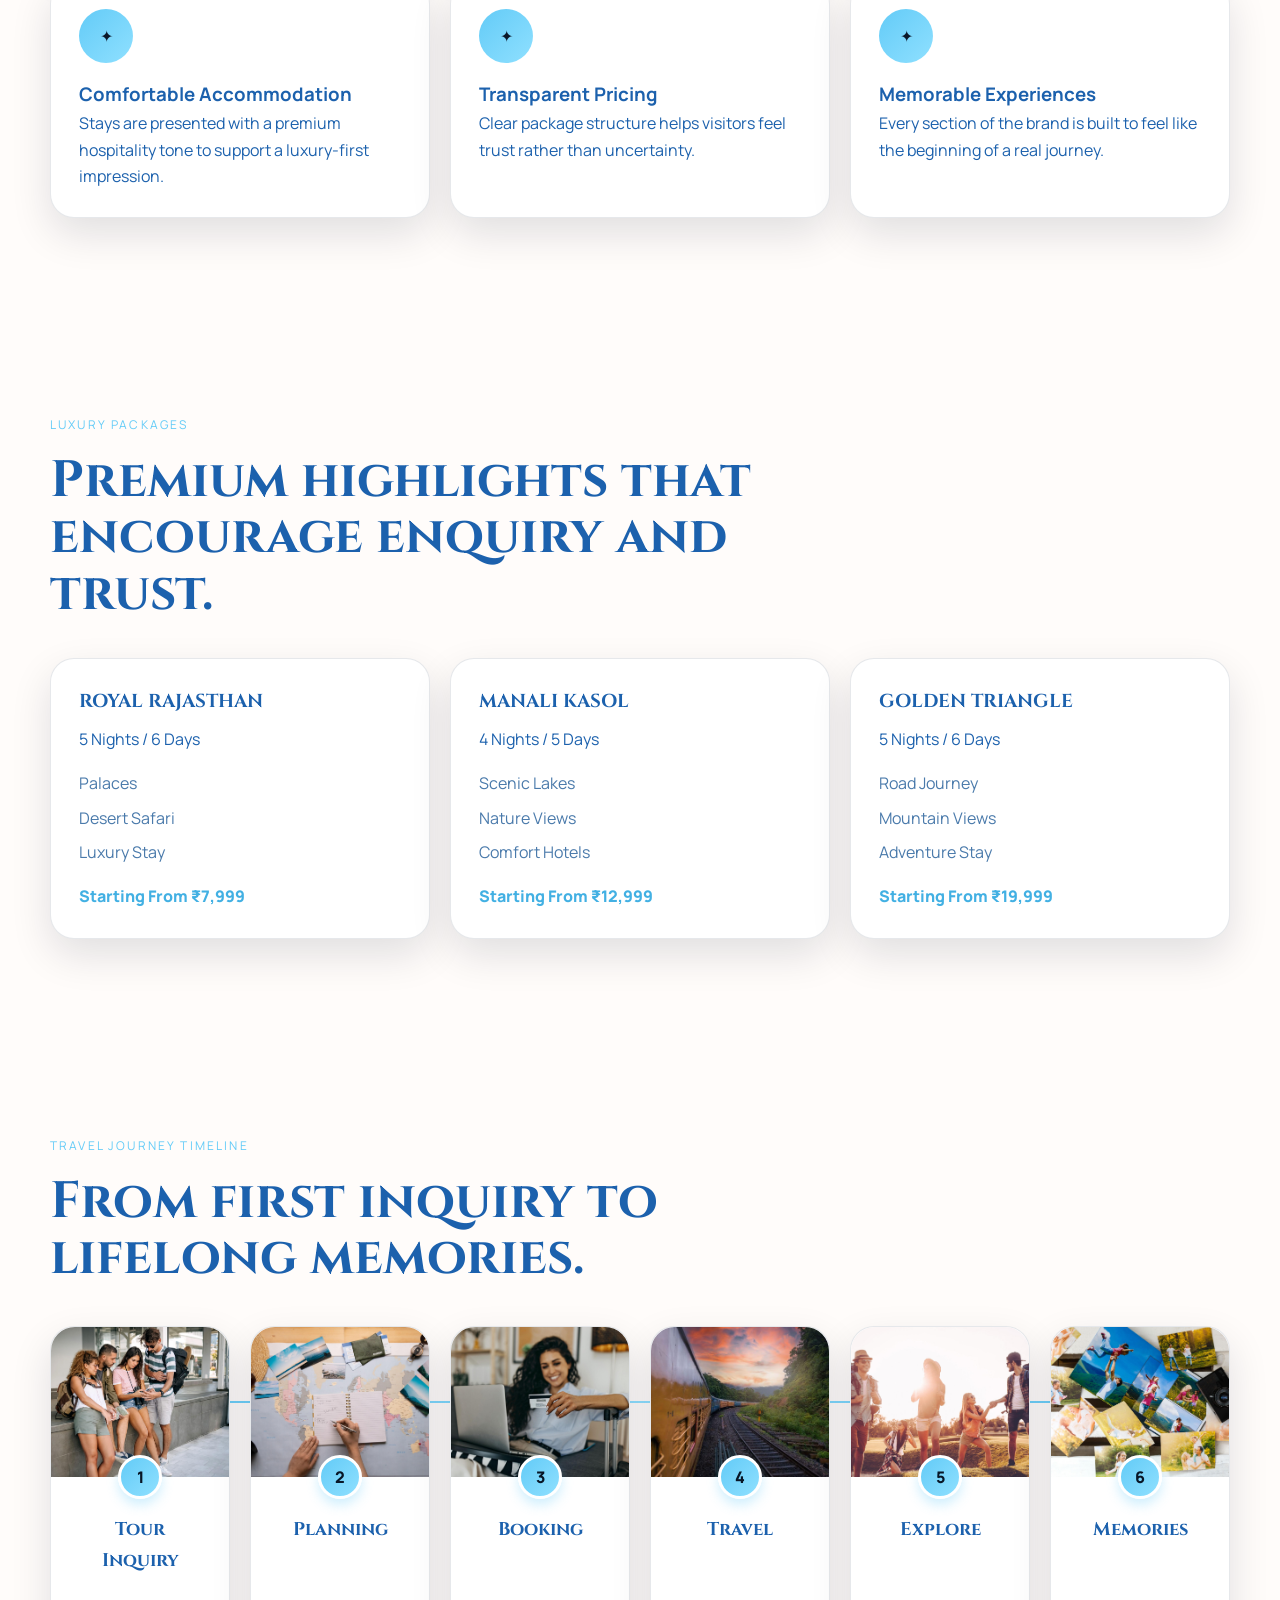
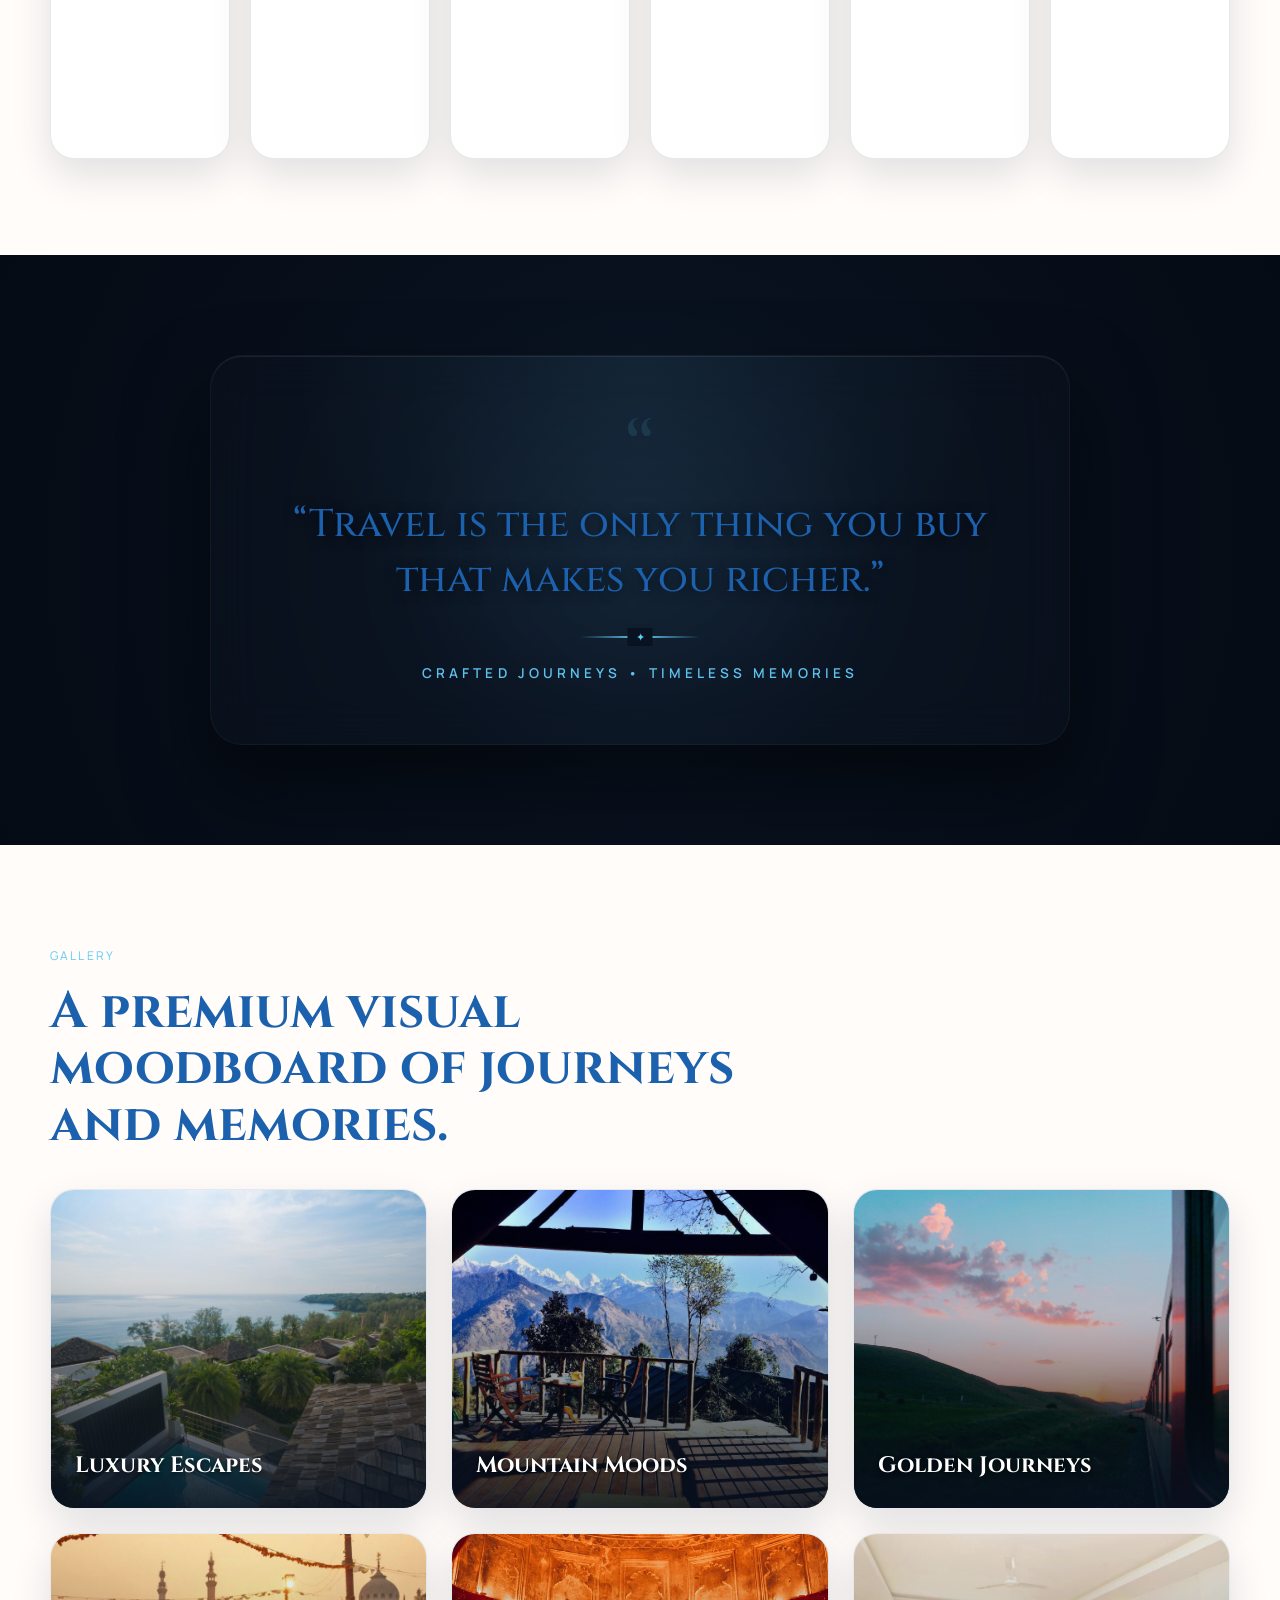
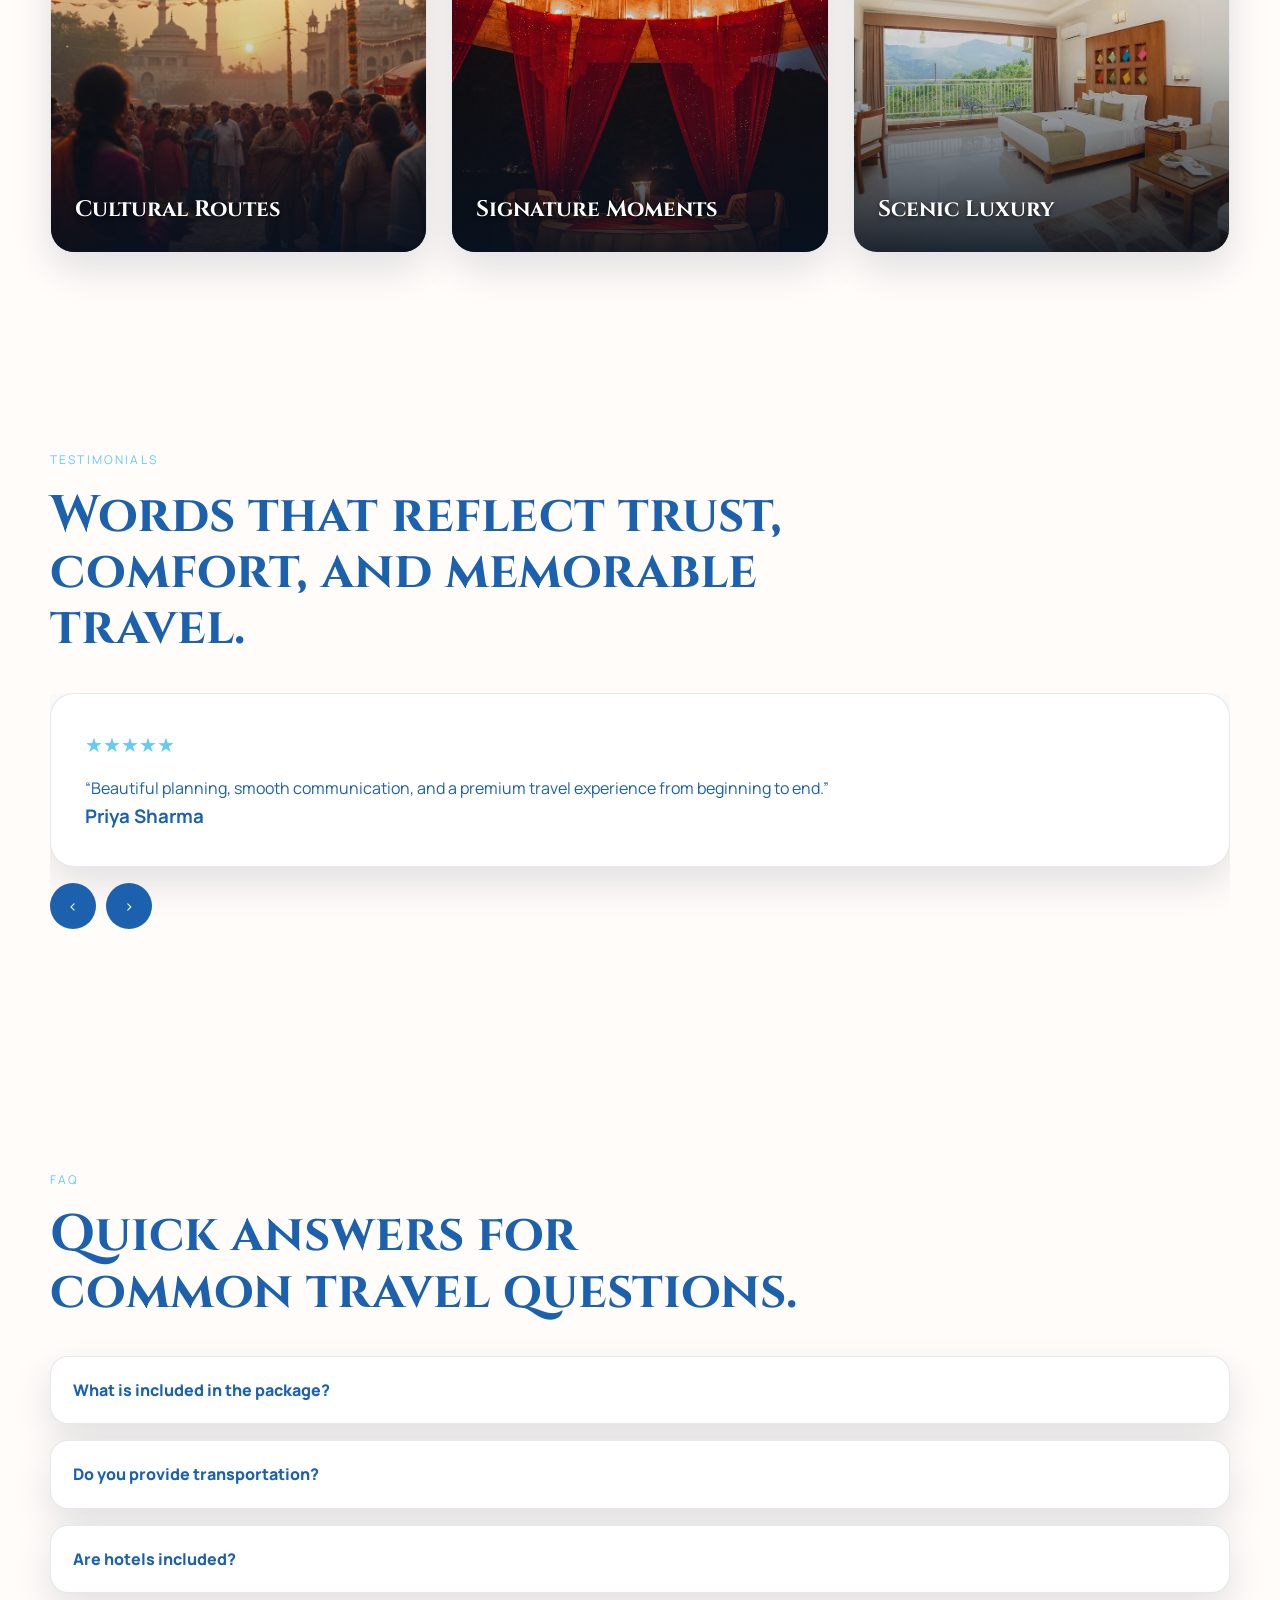
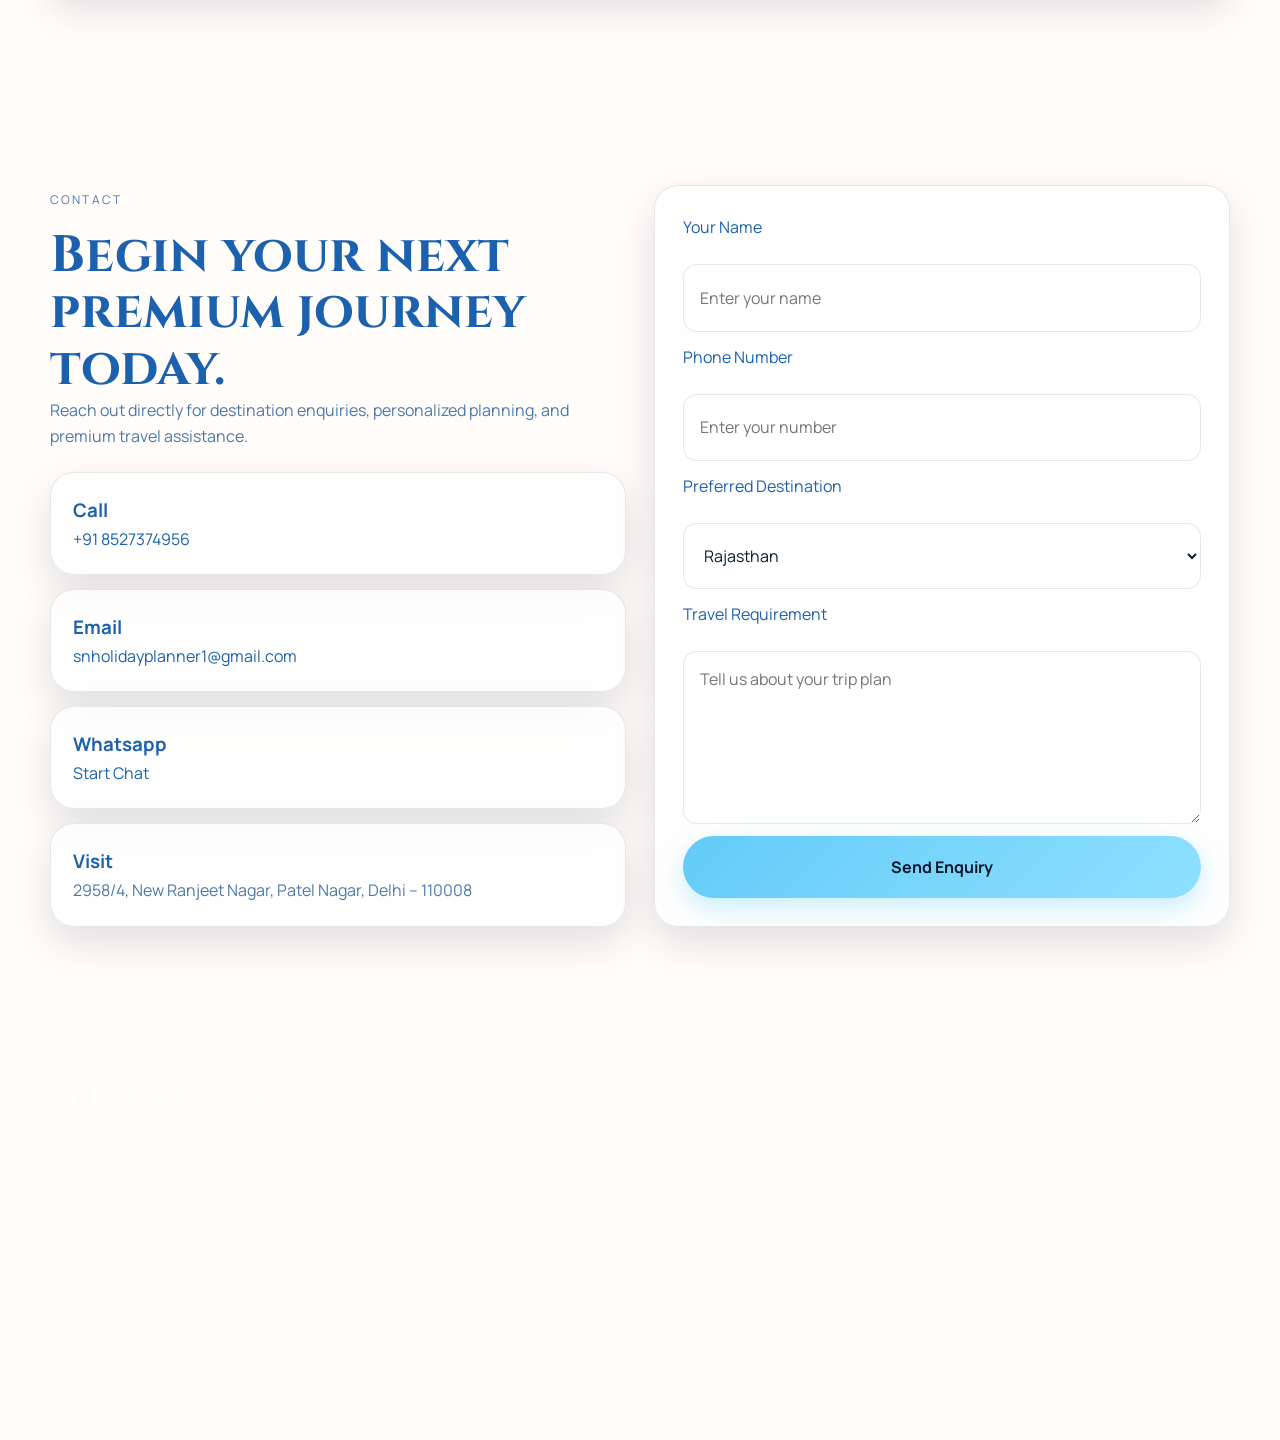
==== commit be422604: "ended" ====
--- a/index.html
+++ b/index.html
@@ -101,7 +101,7 @@
       <div class="hero-overlay"></div>
       <div class="hero-parallax"></div>
       <div class="container hero-content reveal">
-        <p class="eyebrow">Luxury Travel • India Journeys • Premium Planning</p>
+
         <h1>Travel with elegance, discover with wonder.</h1>
         <p class="hero-copy">SN HOLIDAY PLANNER creates premium travel experiences across Rajasthan, Shimla, Kashmir,
           Manali, Odisha, and Ladakh with trust, comfort, and cinematic presentation.</p>
@@ -683,9 +683,24 @@
     <span><img src="assets/whatsapp.png" alt="WhatsApp"></span>
   </a>
   <div class="mobile-contact-bar">
-    <a href="tel:+918527374956">Call Now</a>
-    <a href="mailto:snholidayplanner1@gmail.com">Email Us</a>
-    <a href="https://wa.me/918527374956" target="_blank" rel="noopener noreferrer">WhatsApp</a>
+    <a href="tel:+918527374956" class="contact-card call-card">
+      <span class="contact-icon">
+        <svg xmlns="http://www.w3.org/2000/svg" viewBox="0 0 24 24" fill="none" stroke="currentColor" stroke-width="2.5" stroke-linecap="round" stroke-linejoin="round"><path d="M22 16.92v3a2 2 0 0 1-2.18 2 19.79 19.79 0 0 1-8.63-3.07 19.5 19.5 0 0 1-6-6 19.79 19.79 0 0 1-3.07-8.67A2 2 0 0 1 4.11 2h3a2 2 0 0 1 2 1.72 12.84 12.84 0 0 0 .7 2.81 2 2 0 0 1-.45 2.11L8.09 9.91a16 16 0 0 0 6 6l1.27-1.27a2 2 0 0 1 2.11-.45 12.84 12.84 0 0 0 2.81.7A2 2 0 0 1 22 16.92z"/></svg>
+      </span>
+      <span>CALL NOW</span>
+    </a>
+    <a href="mailto:snholidayplanner1@gmail.com" class="contact-card email-card">
+      <span class="contact-icon">
+        <svg xmlns="http://www.w3.org/2000/svg" viewBox="0 0 24 24" fill="none" stroke="currentColor" stroke-width="2.5" stroke-linecap="round" stroke-linejoin="round"><path d="M4 4h16c1.1 0 2 .9 2 2v12c0 1.1-.9 2-2 2H4c-1.1 0-2-.9-2-2V6c0-1.1.9-2 2-2z"/><polyline points="22,6 12,13 2,6"/></svg>
+      </span>
+      <span>EMAIL</span>
+    </a>
+    <a href="https://wa.me/918527374956" target="_blank" rel="noopener noreferrer" class="contact-card whatsapp-card">
+      <span class="contact-icon">
+        <svg xmlns="http://www.w3.org/2000/svg" viewBox="0 0 24 24" fill="none" stroke="currentColor" stroke-width="2.5" stroke-linecap="round" stroke-linejoin="round"><path d="M21 11.5a8.38 8.38 0 0 1-.9 3.8 8.5 8.5 0 0 1-7.6 4.7 8.38 8.38 0 0 1-3.8-.9L3 21l1.9-5.7a8.38 8.38 0 0 1-.9-3.8 8.5 8.5 0 0 1 4.7-7.6 8.38 8.38 0 0 1 3.8-.9h.5a8.48 8.48 0 0 1 8 8v.5z"/></svg>
+      </span>
+      <span>WHATSAPP</span>
+    </a>
   </div>
   <button class="back-to-top" id="backToTop" aria-label="Back to top">↑</button>
   <div class="lightbox" id="lightbox" aria-hidden="true">
--- a/css/style.css
+++ b/css/style.css
@@ -30,7 +30,7 @@
   --text-soft: #b9c4d5;
   --gold: #63cbf7;
   --gold-strong: #85D7F8;
-  --navy: ##8badb4;
+  --navy: #8badb4;
   --navy-2: #10233f;
   --border: rgba(255, 255, 255, 0.12);
   --shadow: 0 18px 42px rgba(0, 0, 0, 0.4);
@@ -1304,24 +1304,101 @@
 .mobile-contact-bar {
   display: none;
   position: fixed;
-  left: 0;
-  right: 0;
-  bottom: 0;
+  left: 16px;
+  right: 16px;
+  bottom: calc(16px + env(safe-area-inset-bottom));
   z-index: 999990;
-  /* Right below WhatsApp but above page content */
-  background: var(--navy);
+  background: rgba(10, 24, 44, 0.75);
+  backdrop-filter: blur(20px);
+  -webkit-backdrop-filter: blur(20px);
+  border: 1px solid rgba(255, 255, 255, 0.08);
+  border-radius: 20px;
+  padding: 8px;
+  box-shadow: 0 12px 36px rgba(0, 0, 0, 0.35);
   grid-template-columns: repeat(3, 1fr);
-}
-
-.mobile-contact-bar a {
-  text-align: center;
-  padding: 14px 10px;
-  color: #fff;
+  gap: 8px;
+}
+
+.mobile-contact-bar .contact-card {
+  display: flex;
+  flex-direction: column;
+  align-items: center;
+  justify-content: center;
+  gap: 4px;
+  padding: 10px 4px;
+  border-radius: 14px;
+  text-decoration: none;
+  font-family: "Outfit", sans-serif;
+  font-size: 10px;
   font-weight: 700;
-}
-
-.mobile-contact-bar a:last-child {
-  background: #25d366;
+  letter-spacing: 0.06em;
+  transition: all 0.3s cubic-bezier(0.4, 0, 0.2, 1);
+  min-height: 48px;
+  border: 1px solid rgba(255, 255, 255, 0.04);
+}
+
+.mobile-contact-bar .contact-card span {
+  color: #ffffff;
+  font-size: 9px;
+  opacity: 0.95;
+}
+
+.mobile-contact-bar .contact-icon {
+  width: 18px;
+  height: 18px;
+  display: flex;
+  align-items: center;
+  justify-content: center;
+}
+
+.mobile-contact-bar .contact-icon svg {
+  width: 100%;
+  height: 100%;
+}
+
+/* Call Card: Gold Accent */
+.mobile-contact-bar .call-card {
+  background: linear-gradient(135deg, rgba(201, 165, 90, 0.16), rgba(201, 165, 90, 0.04));
+  border-color: rgba(201, 165, 90, 0.22);
+  color: #c9a55a;
+}
+.mobile-contact-bar .call-card:hover {
+  transform: translateY(-2px) scale(1.03);
+  background: linear-gradient(135deg, rgba(201, 165, 90, 0.26), rgba(201, 165, 90, 0.08));
+  box-shadow: 0 4px 12px rgba(201, 165, 90, 0.25);
+}
+.mobile-contact-bar .call-card:active {
+  transform: translateY(-0.5px) scale(0.98);
+}
+
+/* Email Card: Deep Navy/Blue Accent */
+.mobile-contact-bar .email-card {
+  background: linear-gradient(135deg, rgba(99, 203, 247, 0.16), rgba(99, 203, 247, 0.04));
+  border-color: rgba(99, 203, 247, 0.22);
+  color: #85D7F8;
+}
+.mobile-contact-bar .email-card:hover {
+  transform: translateY(-2px) scale(1.03);
+  background: linear-gradient(135deg, rgba(99, 203, 247, 0.26), rgba(99, 203, 247, 0.08));
+  box-shadow: 0 4px 12px rgba(99, 203, 247, 0.25);
+}
+.mobile-contact-bar .email-card:active {
+  transform: translateY(-0.5px) scale(0.98);
+}
+
+/* WhatsApp Card: Green Accent */
+.mobile-contact-bar .whatsapp-card {
+  background: linear-gradient(135deg, rgba(37, 211, 102, 0.16), rgba(37, 211, 102, 0.04));
+  border-color: rgba(37, 211, 102, 0.22);
+  color: #25d366;
+}
+.mobile-contact-bar .whatsapp-card:hover {
+  transform: translateY(-2px) scale(1.03);
+  background: linear-gradient(135deg, rgba(37, 211, 102, 0.26), rgba(37, 211, 102, 0.08));
+  box-shadow: 0 4px 12px rgba(37, 211, 102, 0.25);
+}
+.mobile-contact-bar .whatsapp-card:active {
+  transform: translateY(-0.5px) scale(0.98);
 }
 
 .back-to-top {
--- a/css/responsive.css
+++ b/css/responsive.css
@@ -1,4 +1,5 @@
 @media (max-width: 1024px) {
+
   /* Common grid collapsing for Tablet and Mobile */
   .split-grid,
   .contact-grid,
@@ -8,7 +9,7 @@
   .package-grid {
     grid-template-columns: 1fr;
   }
-  
+
   .destination-tracker,
   .nav-dots {
     display: none;
@@ -17,6 +18,15 @@
 
 /* Tablet Layout (768px to 1024px) */
 @media (min-width: 768px) and (max-width: 1024px) {
+  html {
+    scroll-padding-top: calc(var(--navbar-height, 80px) + env(safe-area-inset-top));
+  }
+
+  .hero {
+    padding-top: calc(var(--navbar-height, 80px) + env(safe-area-inset-top));
+    position: relative;
+  }
+
   .navbar {
     min-height: 80px;
     padding: 0 24px;
@@ -38,14 +48,26 @@
     display: none;
     z-index: 2100;
   }
-  .nav-panel.open { display: flex; }
-  .nav-links { flex-direction: column; gap: 16px; }
-  .nav-actions { justify-content: space-between; }
+
+  .nav-panel.open {
+    display: flex;
+  }
+
+  .nav-links {
+    flex-direction: column;
+    gap: 16px;
+  }
+
+  .nav-actions {
+    justify-content: space-between;
+  }
+
   .menu-toggle {
     display: grid;
     gap: 5px;
     cursor: pointer;
   }
+
   .menu-toggle span {
     width: 26px;
     height: 2px;
@@ -55,20 +77,47 @@
 
 /* Mobile Layout (320px to 767px) */
 @media (max-width: 767px) {
-  .section { padding: 74px 0; }
-  .hero { min-height: 92vh; }
-  .hero-actions { flex-direction: column; align-items: stretch; }
-  .stats-panel { grid-template-columns: 1fr; }
-  .mini-info { grid-template-columns: 1fr; }
-  .mobile-contact-bar { display: grid; }
+  .header-wrapper {
+    position: relative !important;
+  }
+
+  html {
+    scroll-padding-top: 0 !important;
+  }
+
+  .section {
+    padding: 74px 0;
+  }
+
+  .hero {
+    min-height: 92vh;
+    padding-top: 0 !important;
+    position: relative !important;
+  }
+
+  .hero-actions {
+    flex-direction: column;
+    align-items: stretch;
+  }
+
+  .stats-panel {
+    grid-template-columns: 1fr;
+  }
+
+  .mini-info {
+    grid-template-columns: 1fr;
+  }
+
+  .mobile-contact-bar {
+    display: grid;
+  }
+
   .whatsapp-float {
-    bottom: calc(78px + env(safe-area-inset-bottom));
-    right: 20px;
-    width: 56px;
-    height: 56px;
-  }
+    display: none !important;
+  }
+
   .back-to-top {
-    bottom: calc(148px + env(safe-area-inset-bottom));
+    bottom: calc(96px + env(safe-area-inset-bottom));
     right: 20px;
     z-index: 999998;
   }
@@ -76,7 +125,7 @@
   .site-header {
     position: relative;
     width: 100%;
-    padding: 14px 0;
+    padding: calc(14px + env(safe-area-inset-top)) 0 14px 0 !important;
     backdrop-filter: blur(16px);
     -webkit-backdrop-filter: blur(16px);
     background: rgba(7, 17, 31, 0.85);
@@ -109,7 +158,8 @@
   }
 
   .brand span {
-    display: inline-block !important; /* Force visible */
+    display: inline-block !important;
+    /* Force visible */
     font-family: "Cinzel", serif;
     font-weight: 700;
     font-size: clamp(0.95rem, 4.5vw, 1.25rem);
@@ -154,7 +204,8 @@
   .nav-link {
     font-size: 13px;
     padding: 8px 6px;
-    min-height: 44px; /* Accessible Touch Target */
+    min-height: 44px;
+    /* Accessible Touch Target */
     display: inline-flex;
     align-items: center;
     justify-content: center;
@@ -171,7 +222,8 @@
   .nav-actions .btn {
     padding: 8px 20px;
     font-size: 12px;
-    min-height: 44px; /* Accessible Touch Target */
+    min-height: 44px;
+    /* Accessible Touch Target */
     display: inline-flex;
     align-items: center;
   }
@@ -183,8 +235,12 @@
     text-align: center;
     gap: 6px;
   }
+
   .top-support-bar .bar-separator {
     display: none;
   }
-  .route-map { min-height: 260px; }
+
+  .route-map {
+    min-height: 260px;
+  }
 }
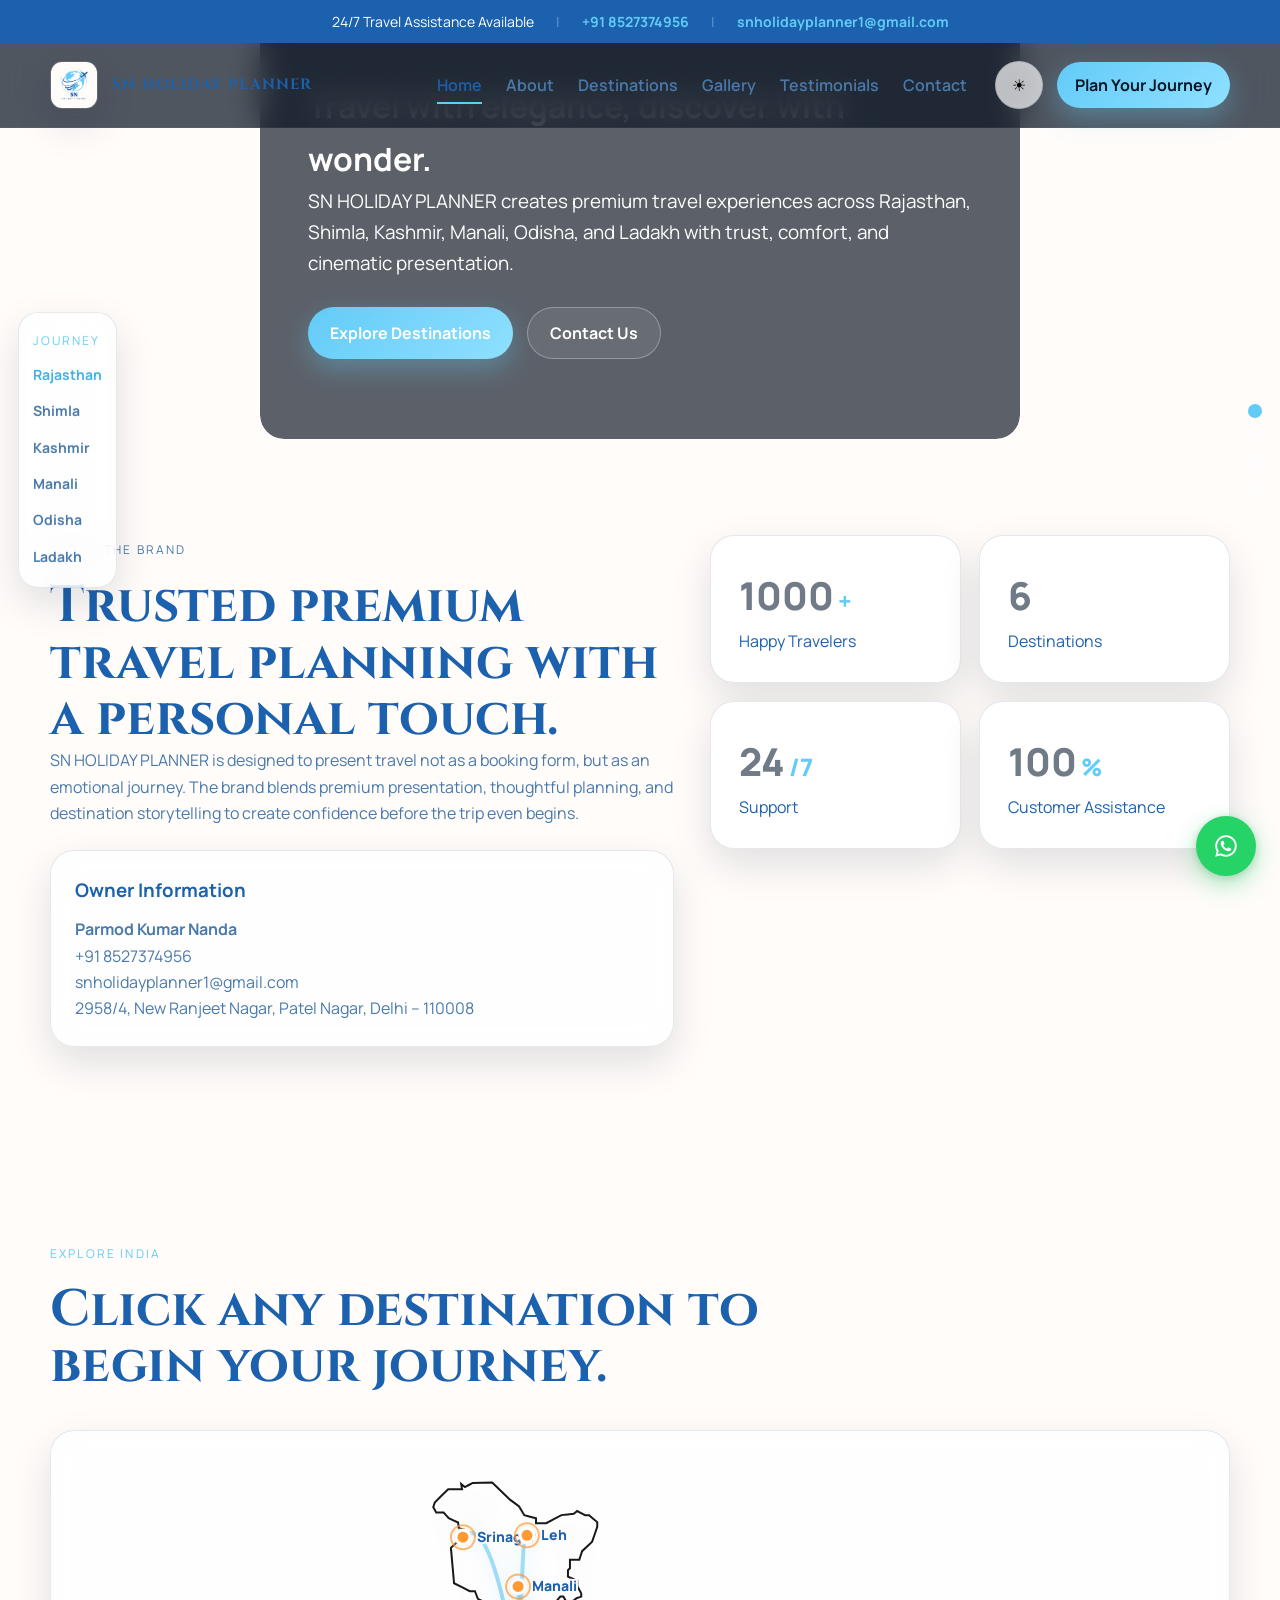
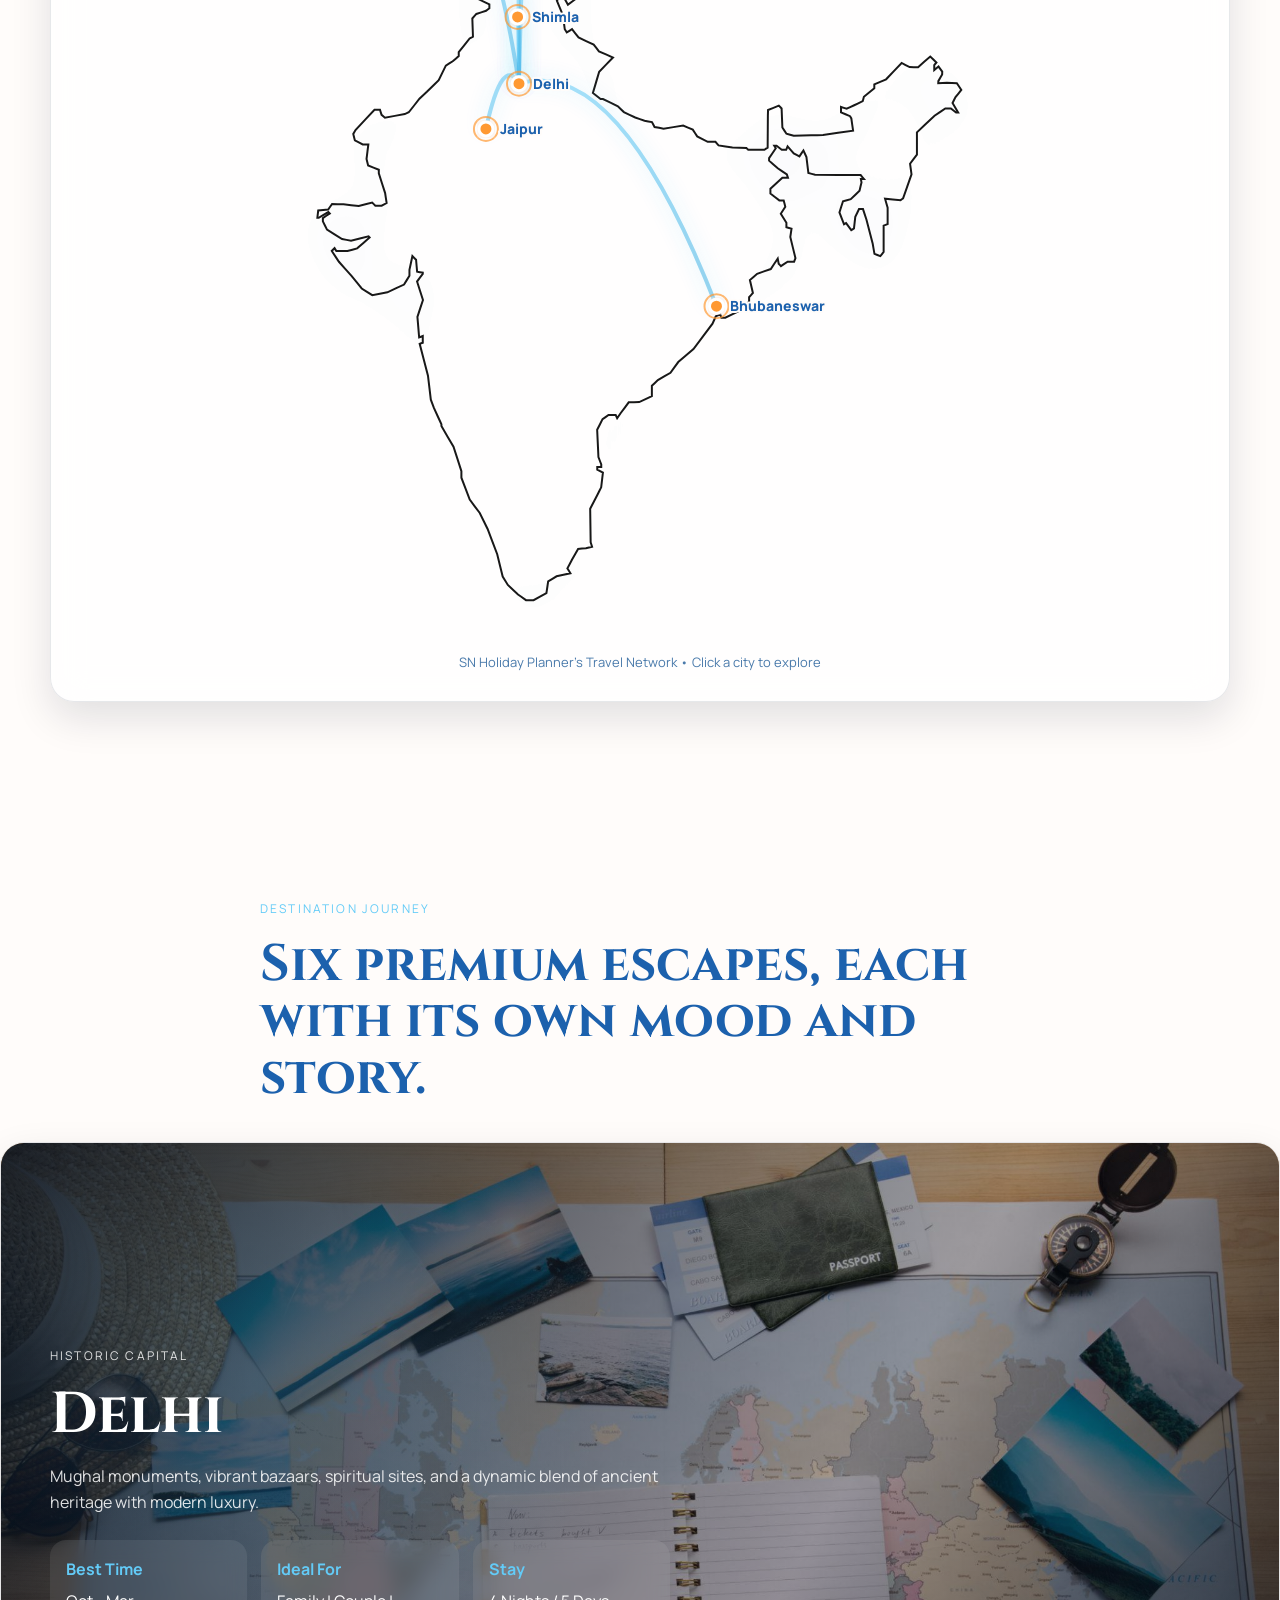
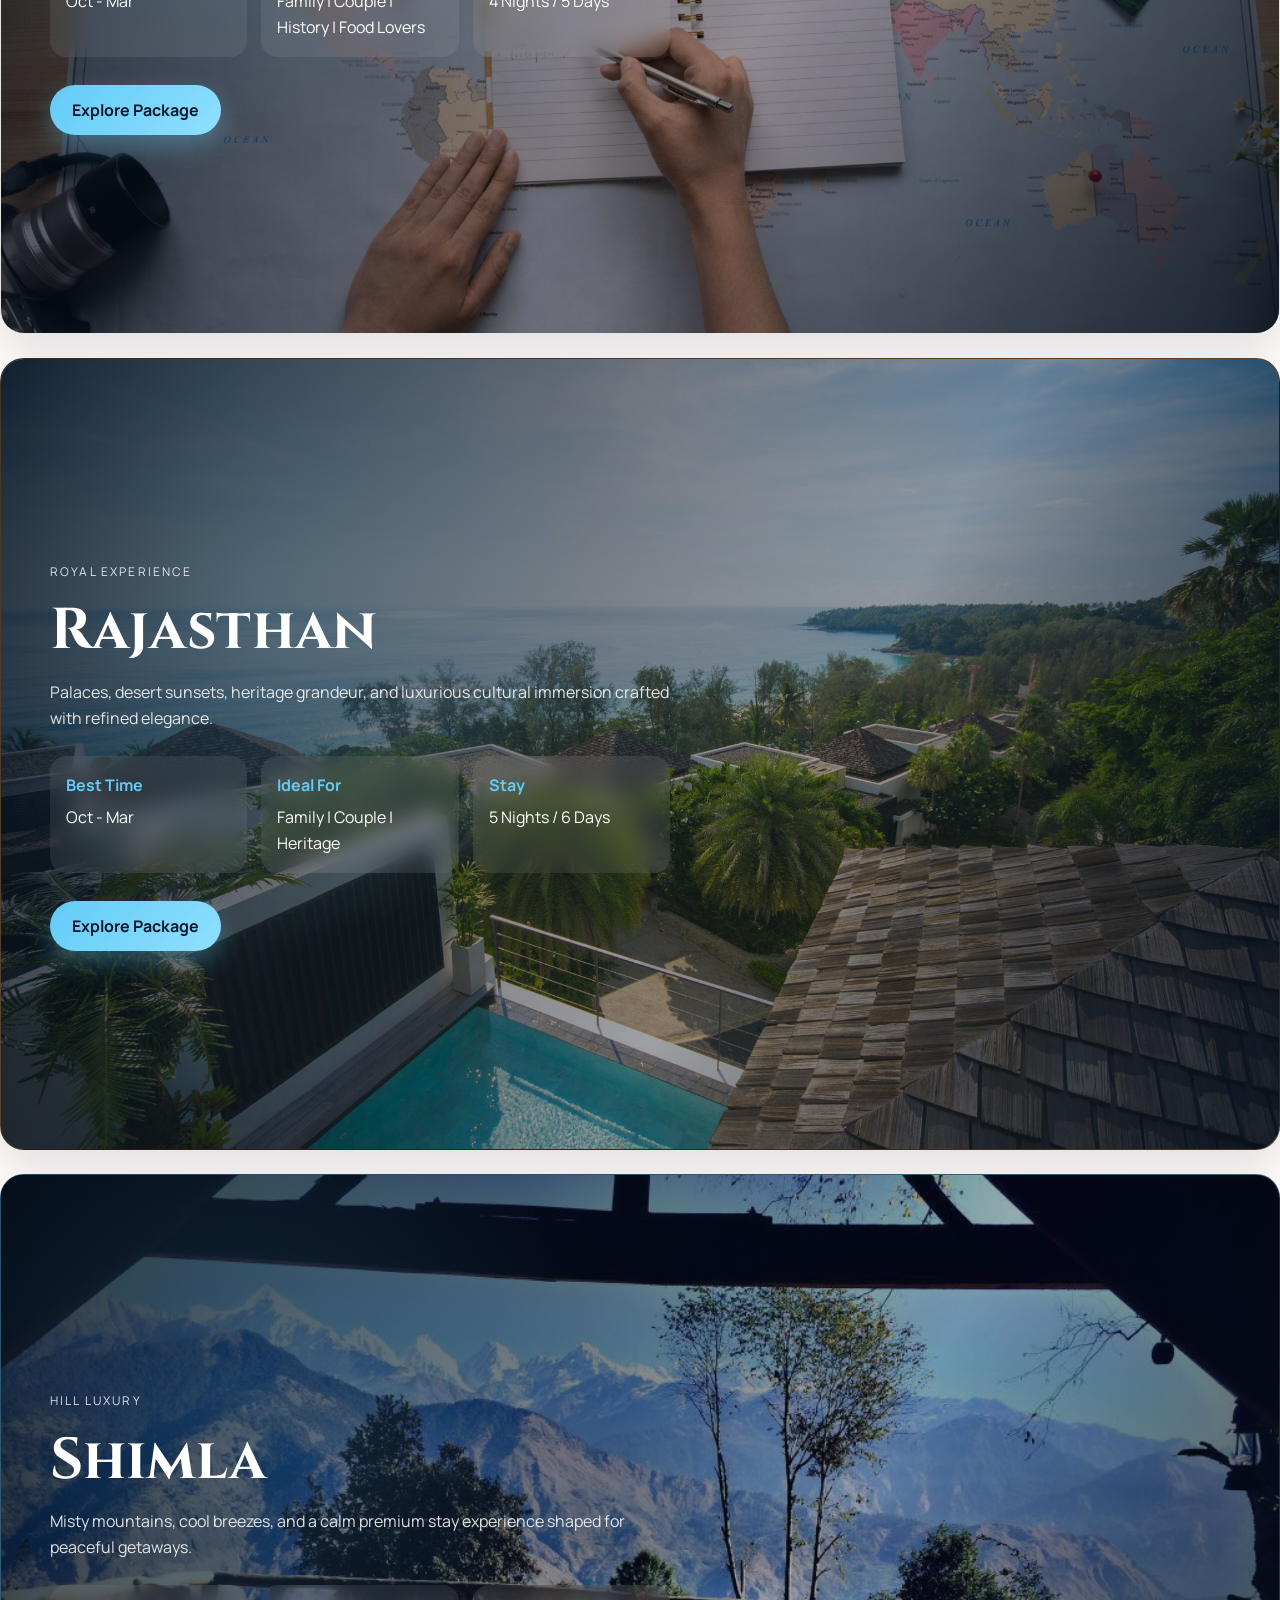
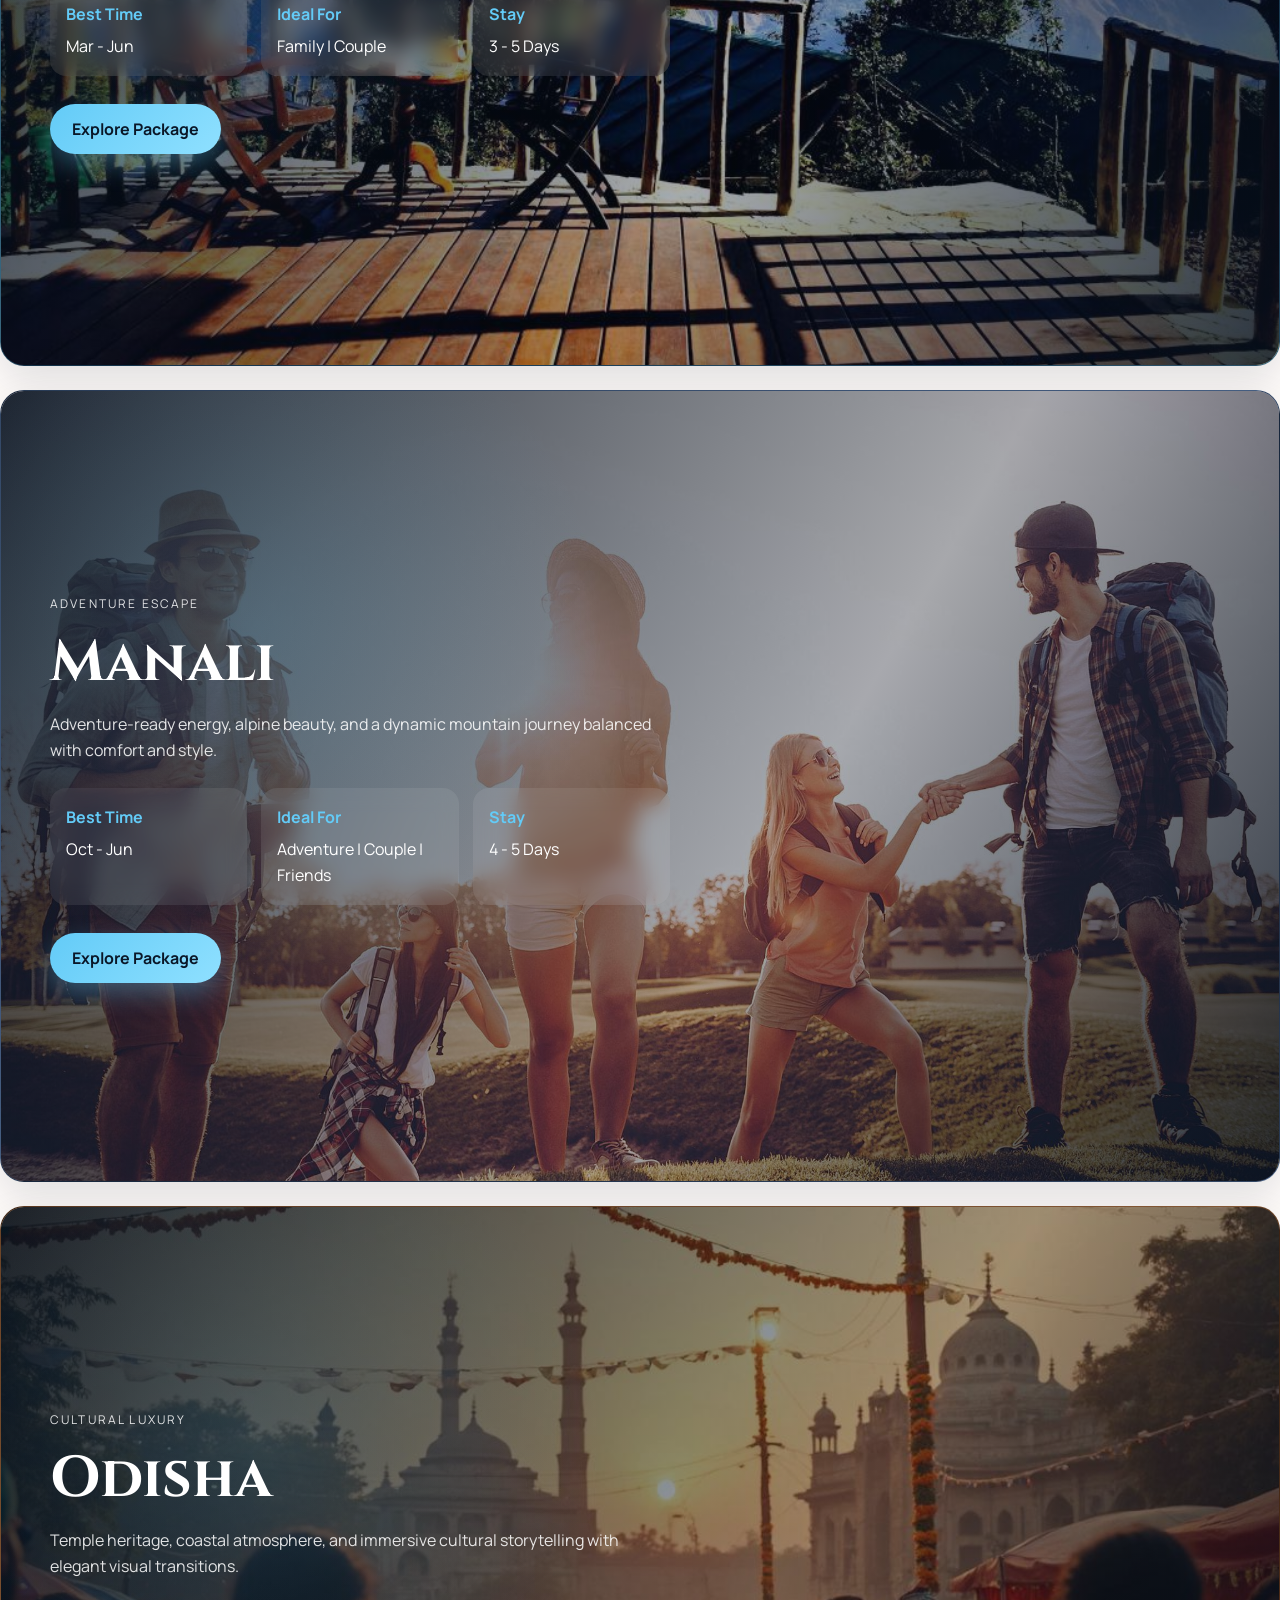
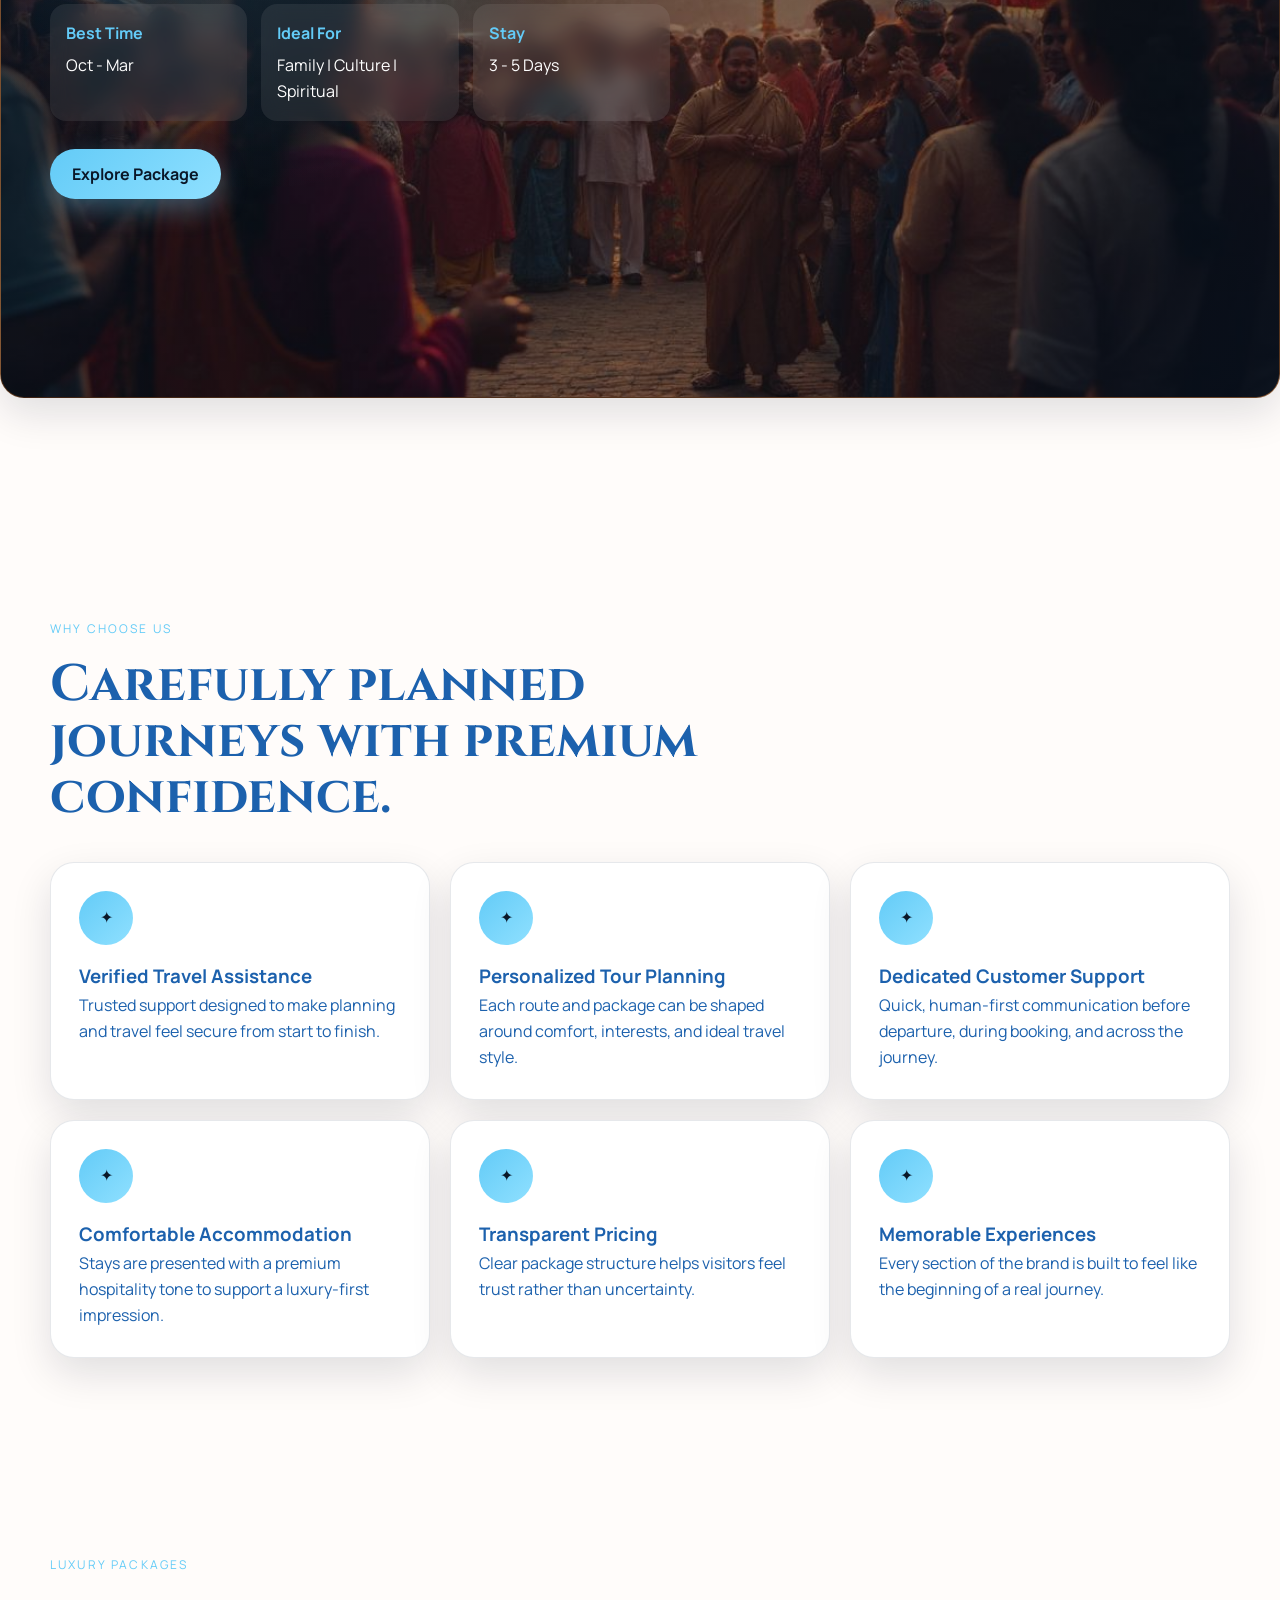
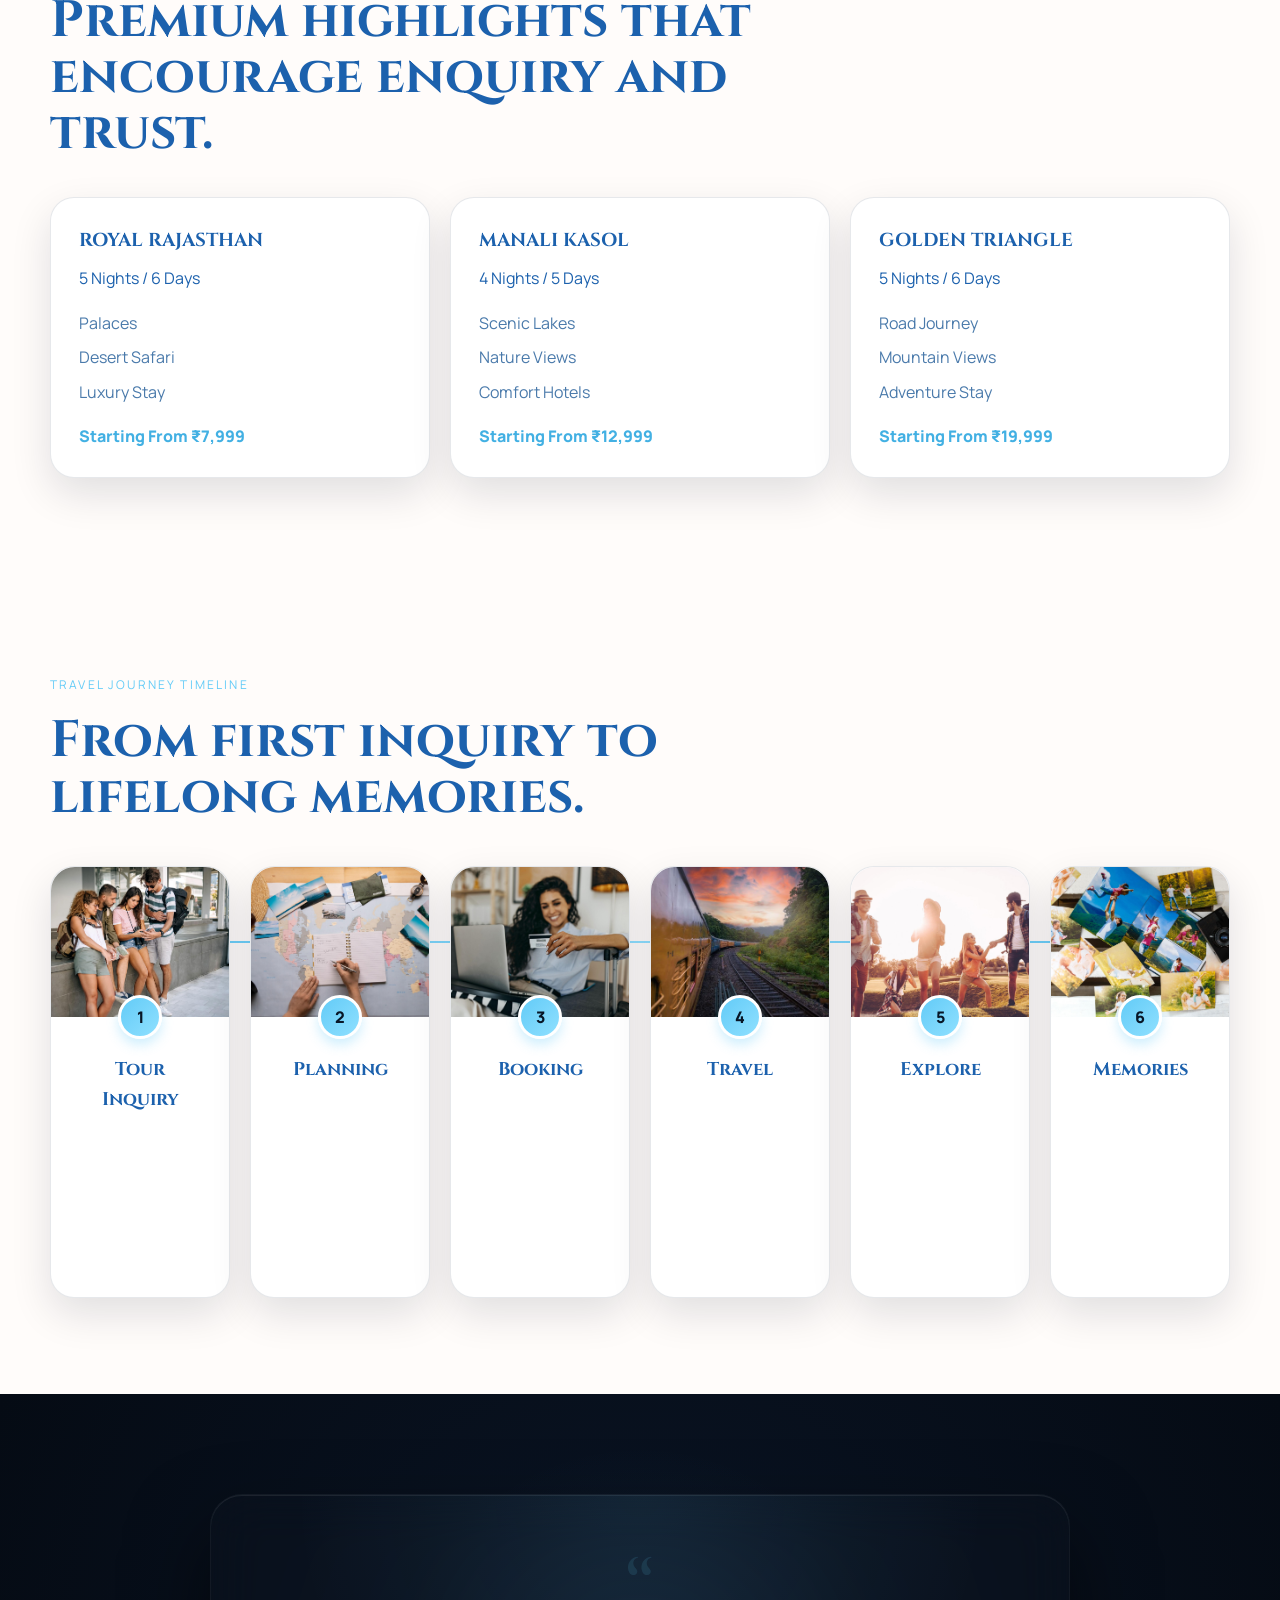
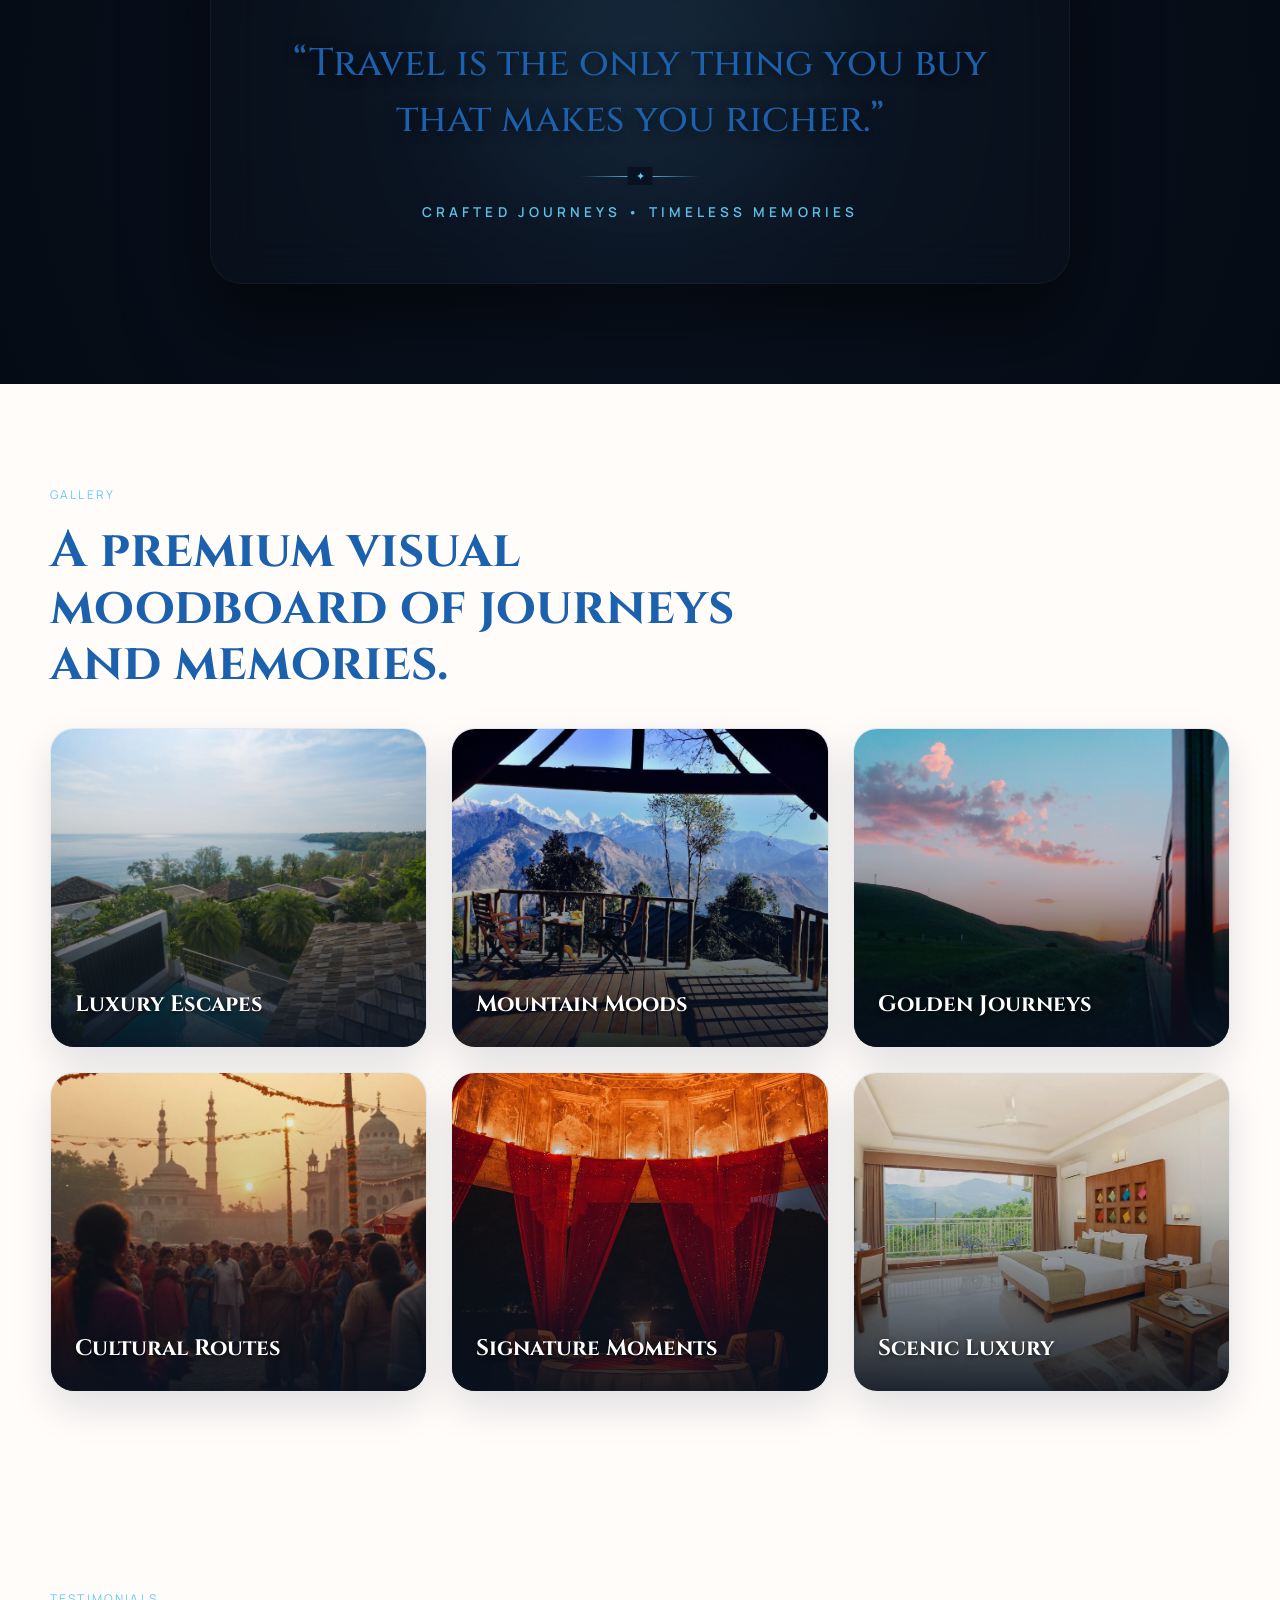
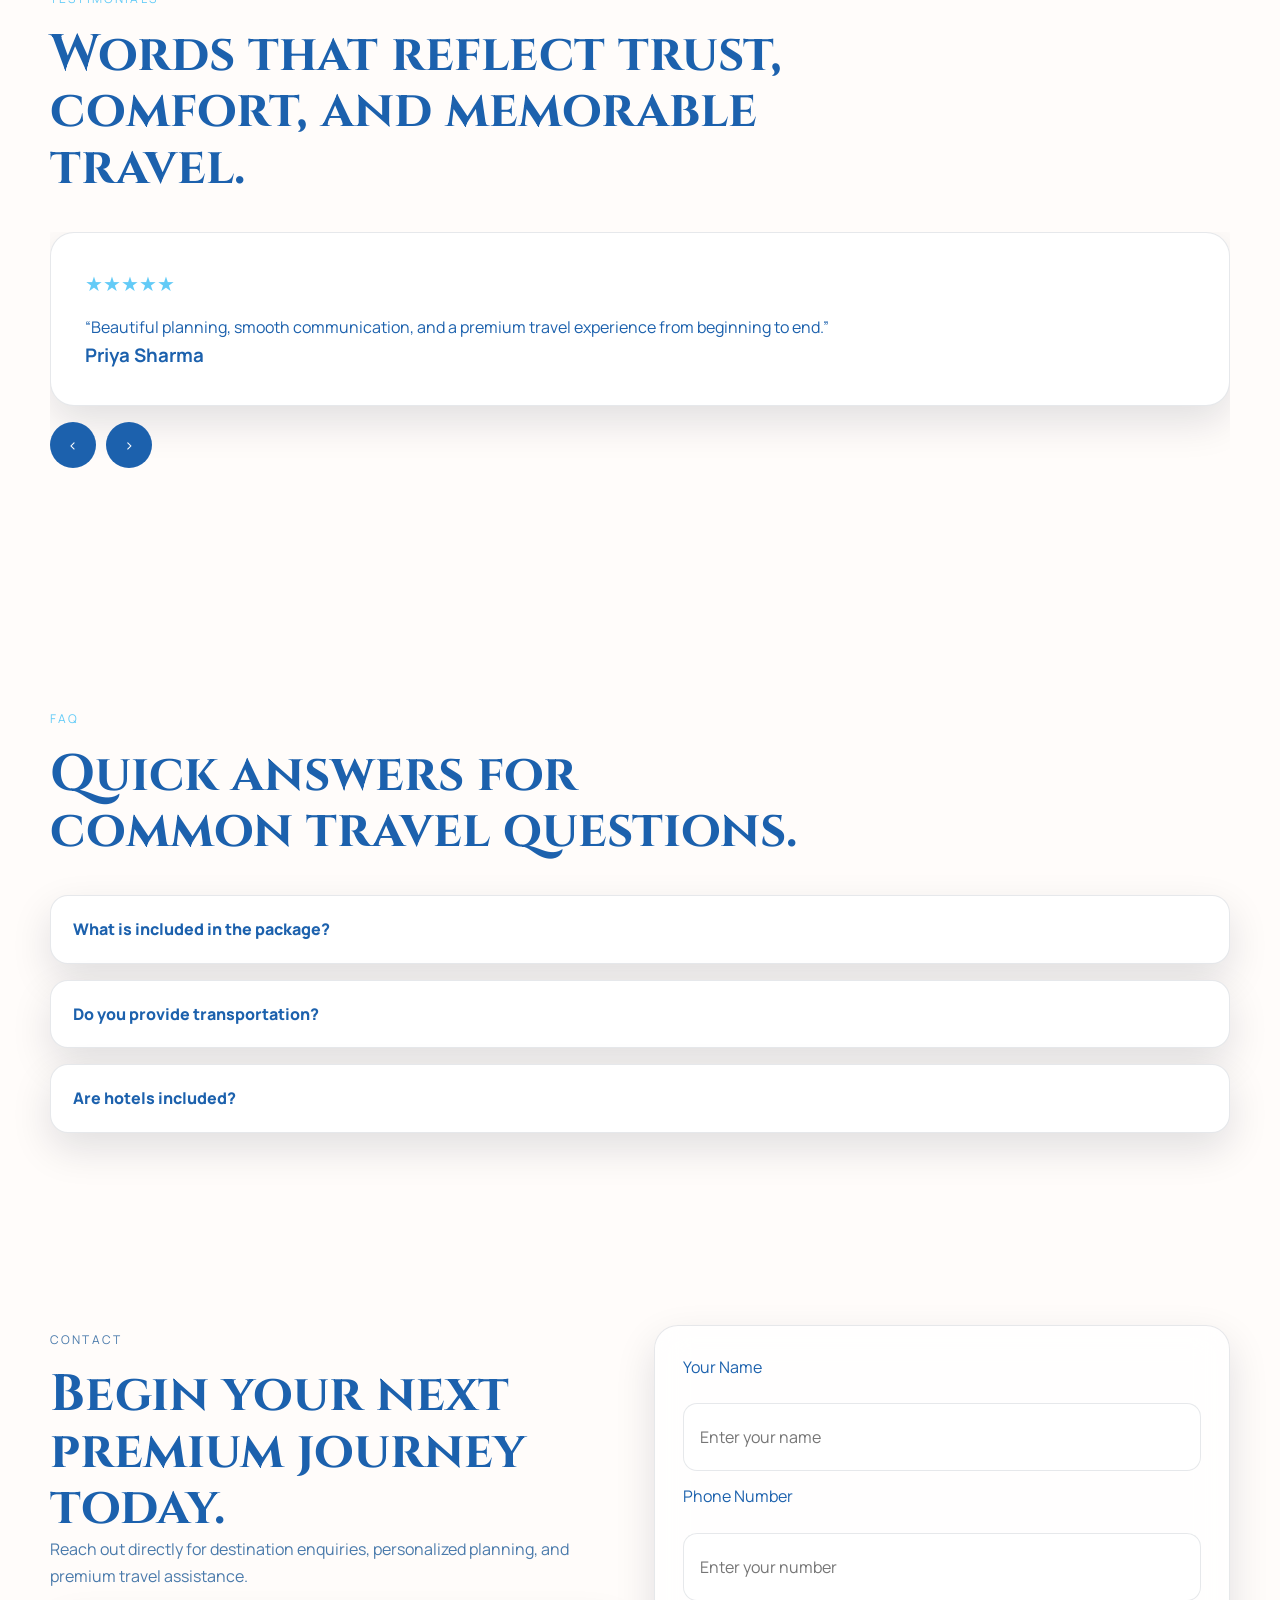
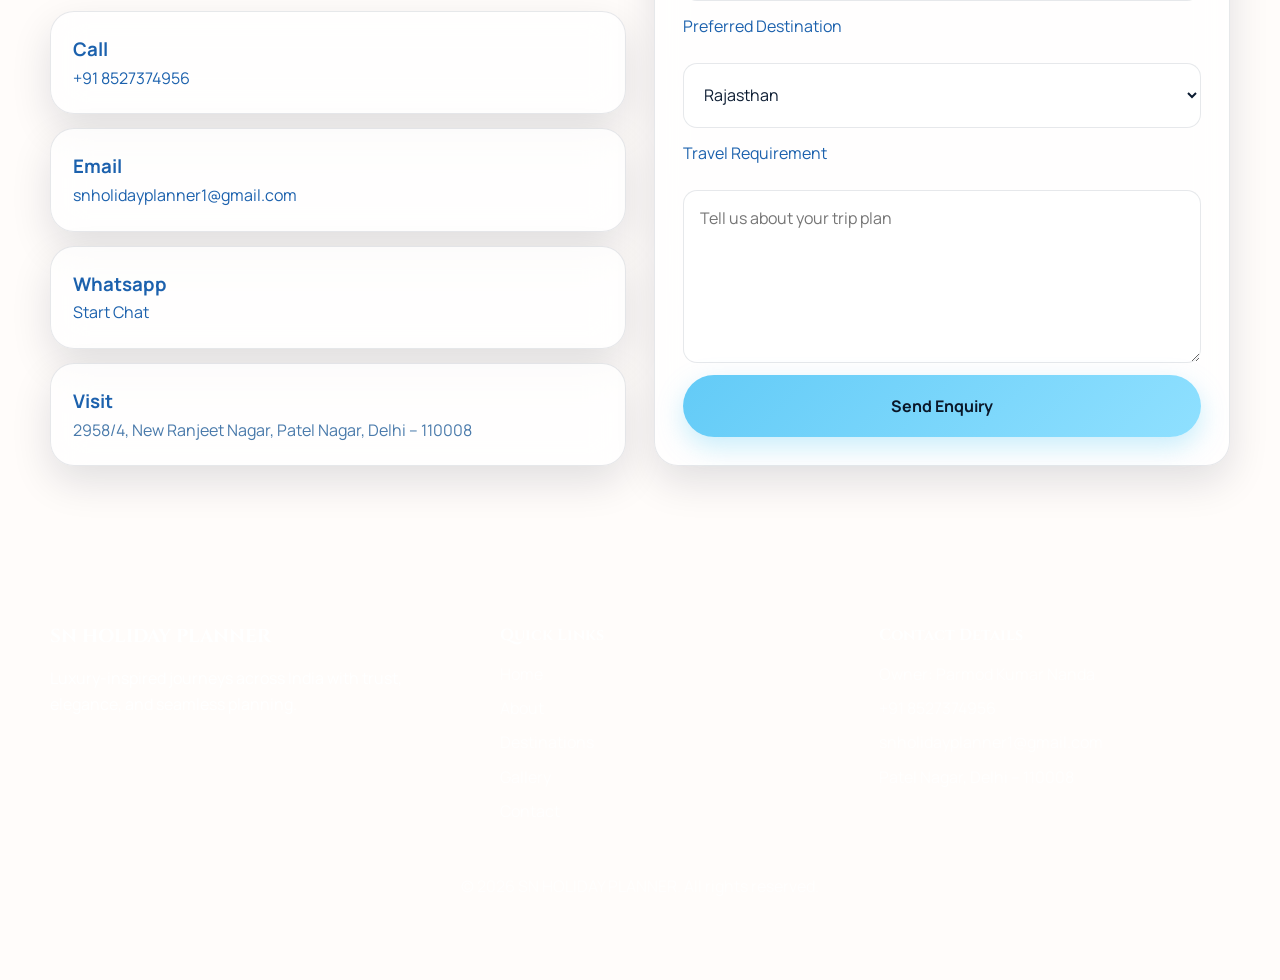
==== commit 52709cf7: "bg,mp4, licence, readme" ====
--- a/index.html
+++ b/index.html
@@ -93,28 +93,30 @@
       <li><a href="#ladakh" class="tracker-link">Ladakh</a></li>
     </ul>
   </aside>
-  <main id="main">
-    <section class="hero section" id="home">
-      <video class="hero-video" autoplay muted loop playsinline poster="assets/images/abc.jpg">
-        <source src="assets/videos/cdf.mp4" type="video/mp4" />
-      </video>
-      <div class="hero-overlay"></div>
-      <div class="hero-parallax"></div>
-      <div class="container hero-content reveal">
-
-        <h1>Travel with elegance, discover with wonder.</h1>
-        <p class="hero-copy">SN HOLIDAY PLANNER creates premium travel experiences across Rajasthan, Shimla, Kashmir,
-          Manali, Odisha, and Ladakh with trust, comfort, and cinematic presentation.</p>
-        <div class="hero-actions">
-          <a href="#destinations" class="btn btn-gold">Explore Destinations</a>
-          <a href="#contact" class="btn btn-outline">Contact Us</a>
-        </div>
-      </div>
-      <div class="scroll-indicator">
-        <span></span>
-        <small>Scroll to begin the journey</small>
-      </div>
-    </section>
+ <div class="container hero-content reveal">
+
+  <video class="content-bg-video" autoplay muted loop playsinline>
+    <source src="assets/videos/bg.mp4" type="video/mp4">
+  </video>
+
+  <div class="content-bg-overlay"></div>
+
+  <div class="hero-text">
+    <h1>Travel with elegance, discover with wonder.</h1>
+
+    <p class="hero-copy">
+      SN HOLIDAY PLANNER creates premium travel experiences across Rajasthan,
+      Shimla, Kashmir, Manali, Odisha, and Ladakh with trust, comfort,
+      and cinematic presentation.
+    </p>
+
+    <div class="hero-actions">
+      <a href="#destinations" class="btn btn-gold">Explore Destinations</a>
+      <a href="#contact" class="btn btn-outline">Contact Us</a>
+    </div>
+  </div>
+
+</div>
     <section class="about section" id="about">
       <div class="container split-grid">
         <div class="section-copy reveal">
--- a/css/style.css
+++ b/css/style.css
@@ -363,22 +363,43 @@
   animation: heroZoom 18s linear infinite alternate;
 }
 
-.hero-overlay {
+.hero-content {
+  position: relative;
+  overflow: hidden;
+  border-radius: 24px;
+  padding: 5rem 3rem;
+  max-width: 900px;
+  margin: 0 auto;
+  isolation: isolate;
+}
+
+.content-bg-video {
   position: absolute;
   inset: 0;
-  background:
-    linear-gradient(180deg, rgba(5, 15, 28, 0.45), rgba(5, 15, 28, 0.76)),
-    linear-gradient(135deg, rgba(12, 29, 55, 0.82), rgba(12, 29, 55, 0.45));
-}
-
-.hero-parallax {
+  width: 100%;
+  height: 100%;
+  object-fit: cover;
+  z-index: -2;
+}
+
+.content-bg-overlay {
   position: absolute;
   inset: 0;
-  background: radial-gradient(circle at 20% 20%, rgba(99, 203, 247, 0.2), transparent 24%),
-    radial-gradient(circle at 80% 80%, rgba(255, 255, 255, 0.06), transparent 20%);
-  pointer-events: none;
-}
-
+  background: rgba(5, 15, 28, 0.65);
+  backdrop-filter: blur(2px);
+  z-index: -1;
+}
+
+.hero-text {
+  position: relative;
+  z-index: 2;
+}
+
+.hero-content h1,
+.hero-content p,
+.hero-content a {
+  color: #fff;
+}
 .hero-content {
   position: relative;
   z-index: 2;
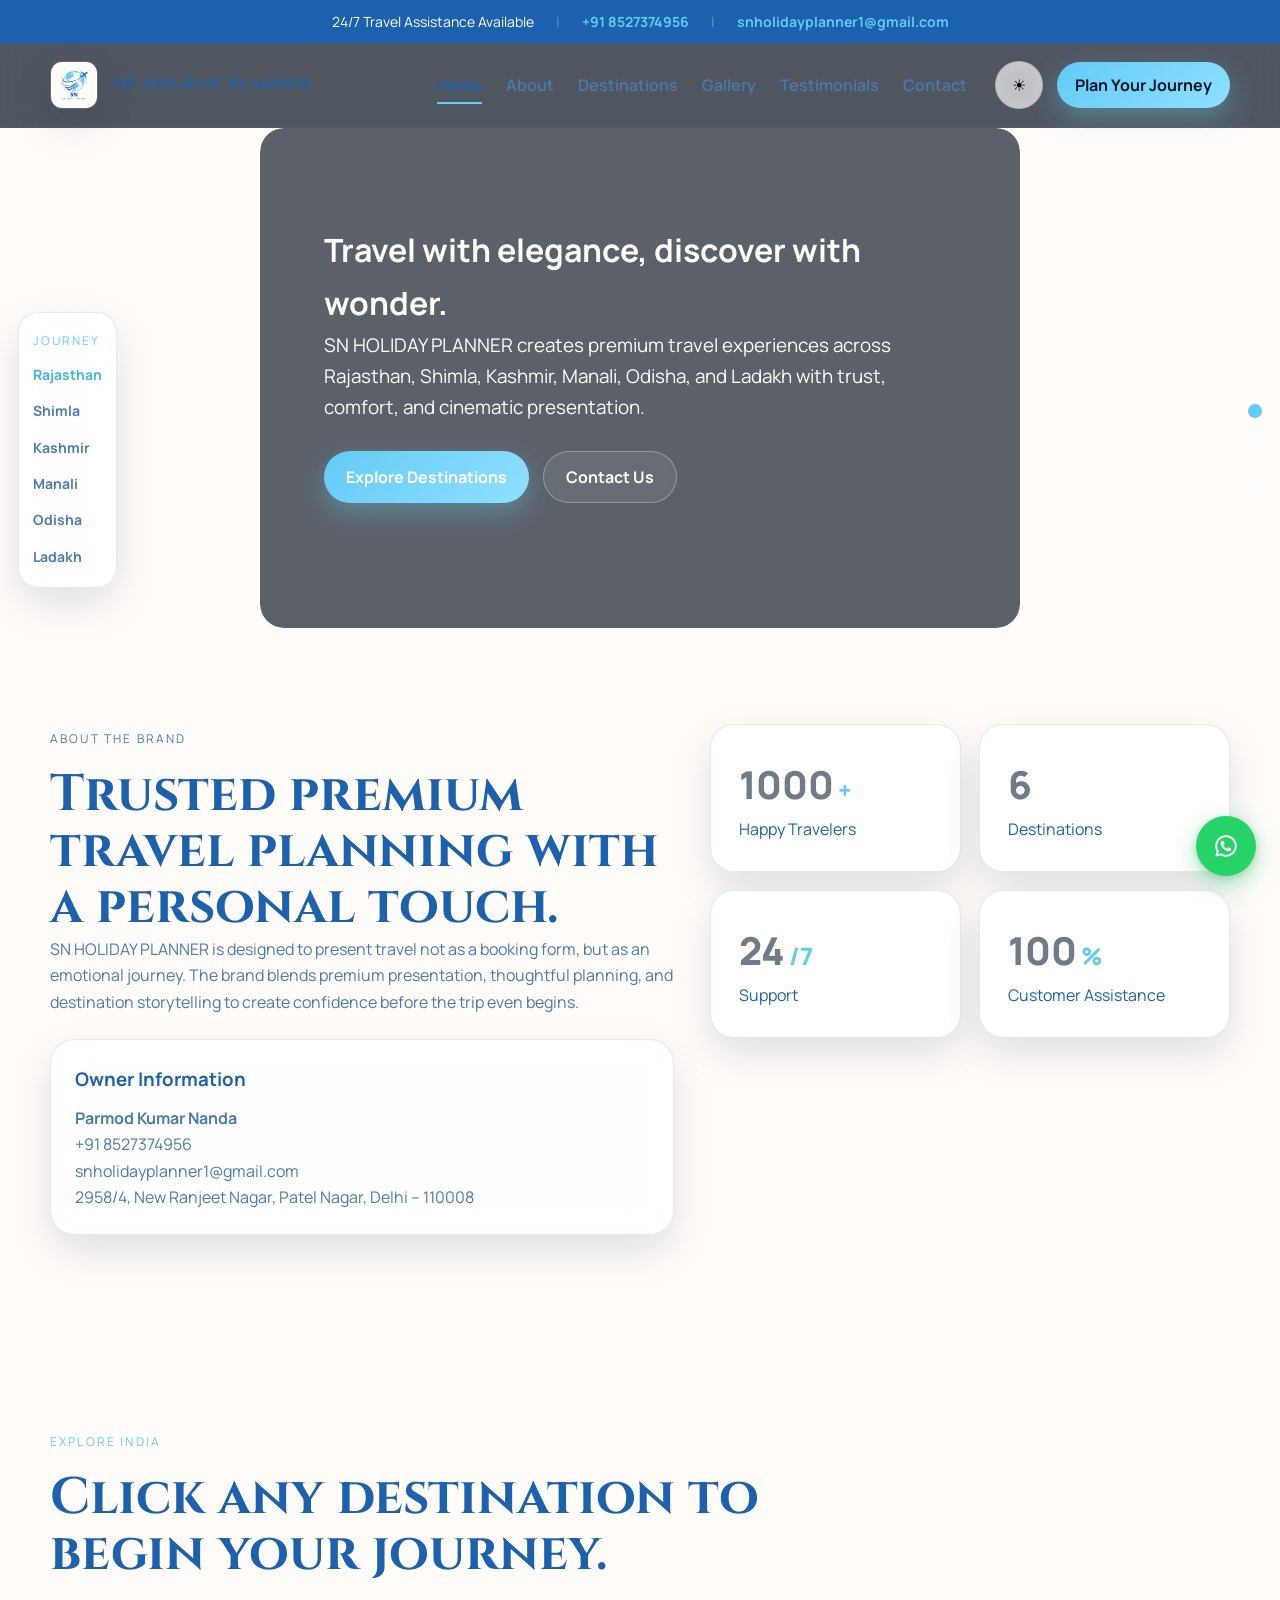
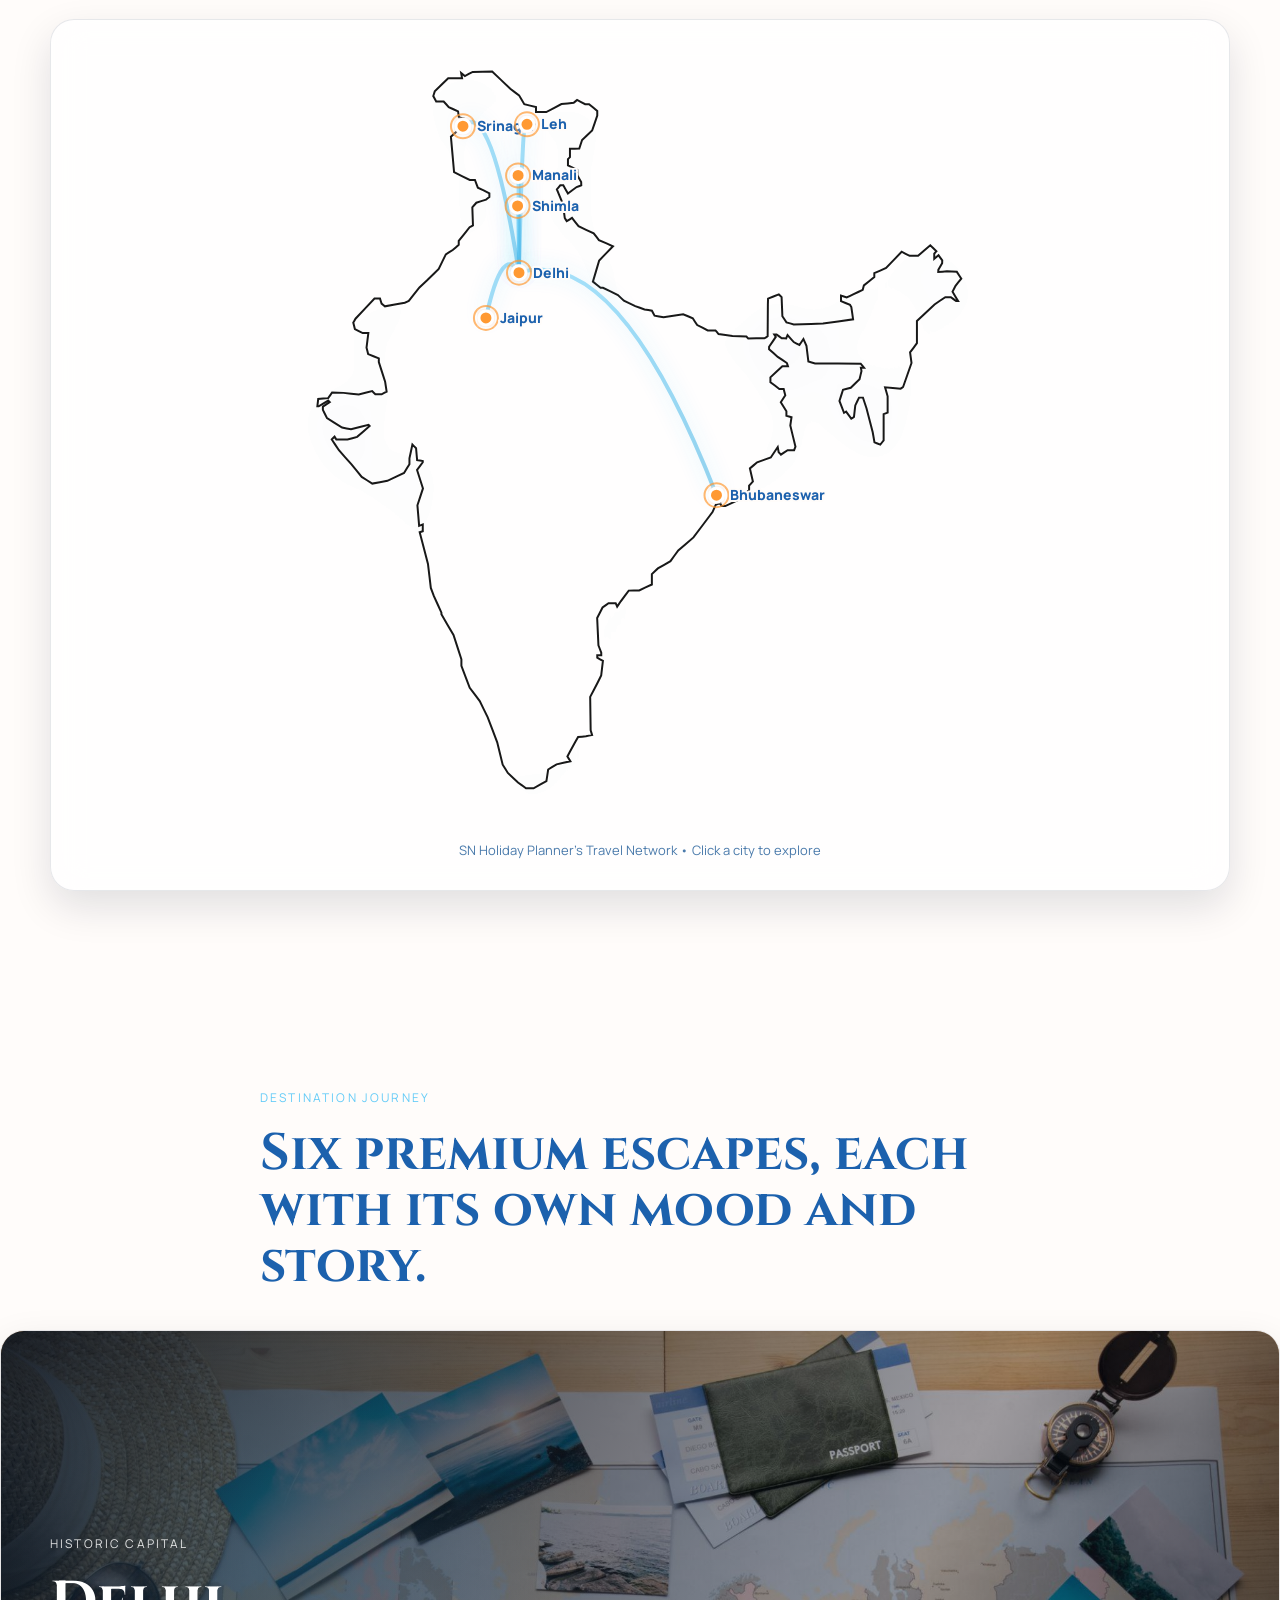
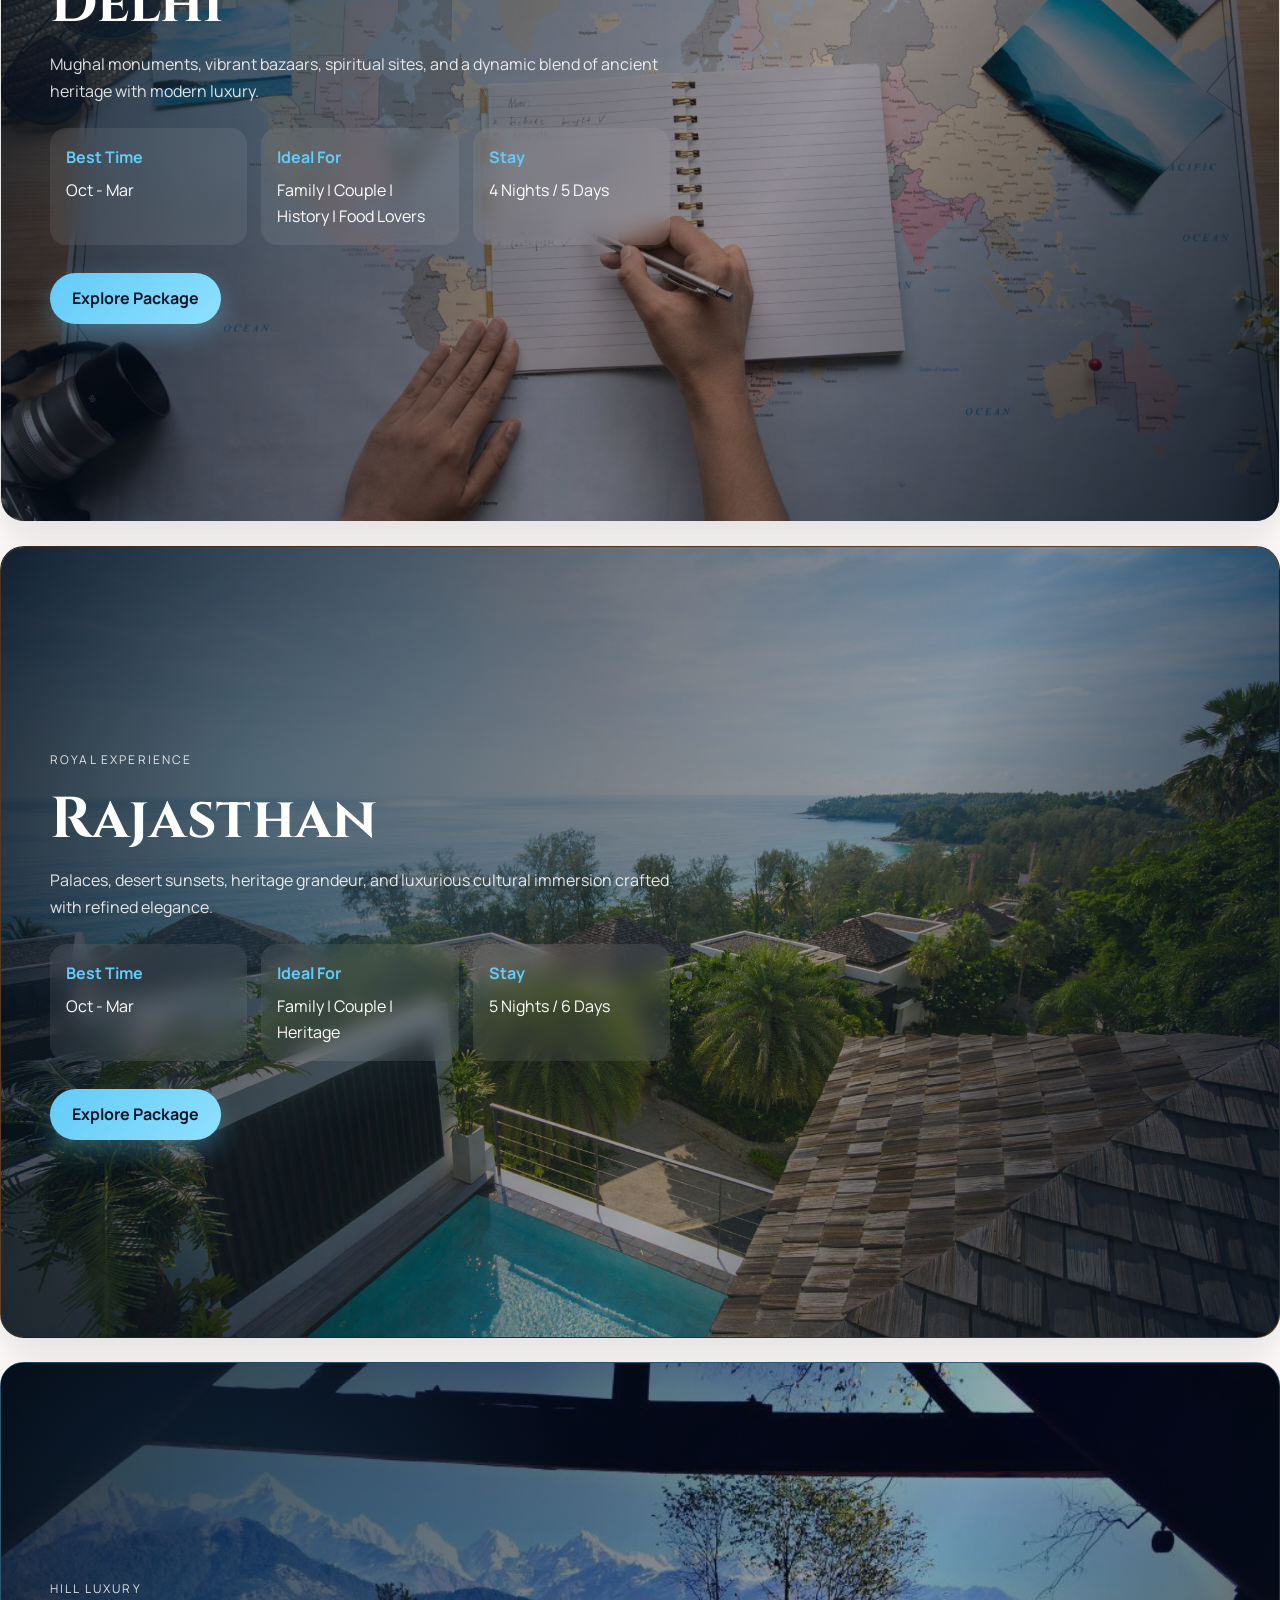
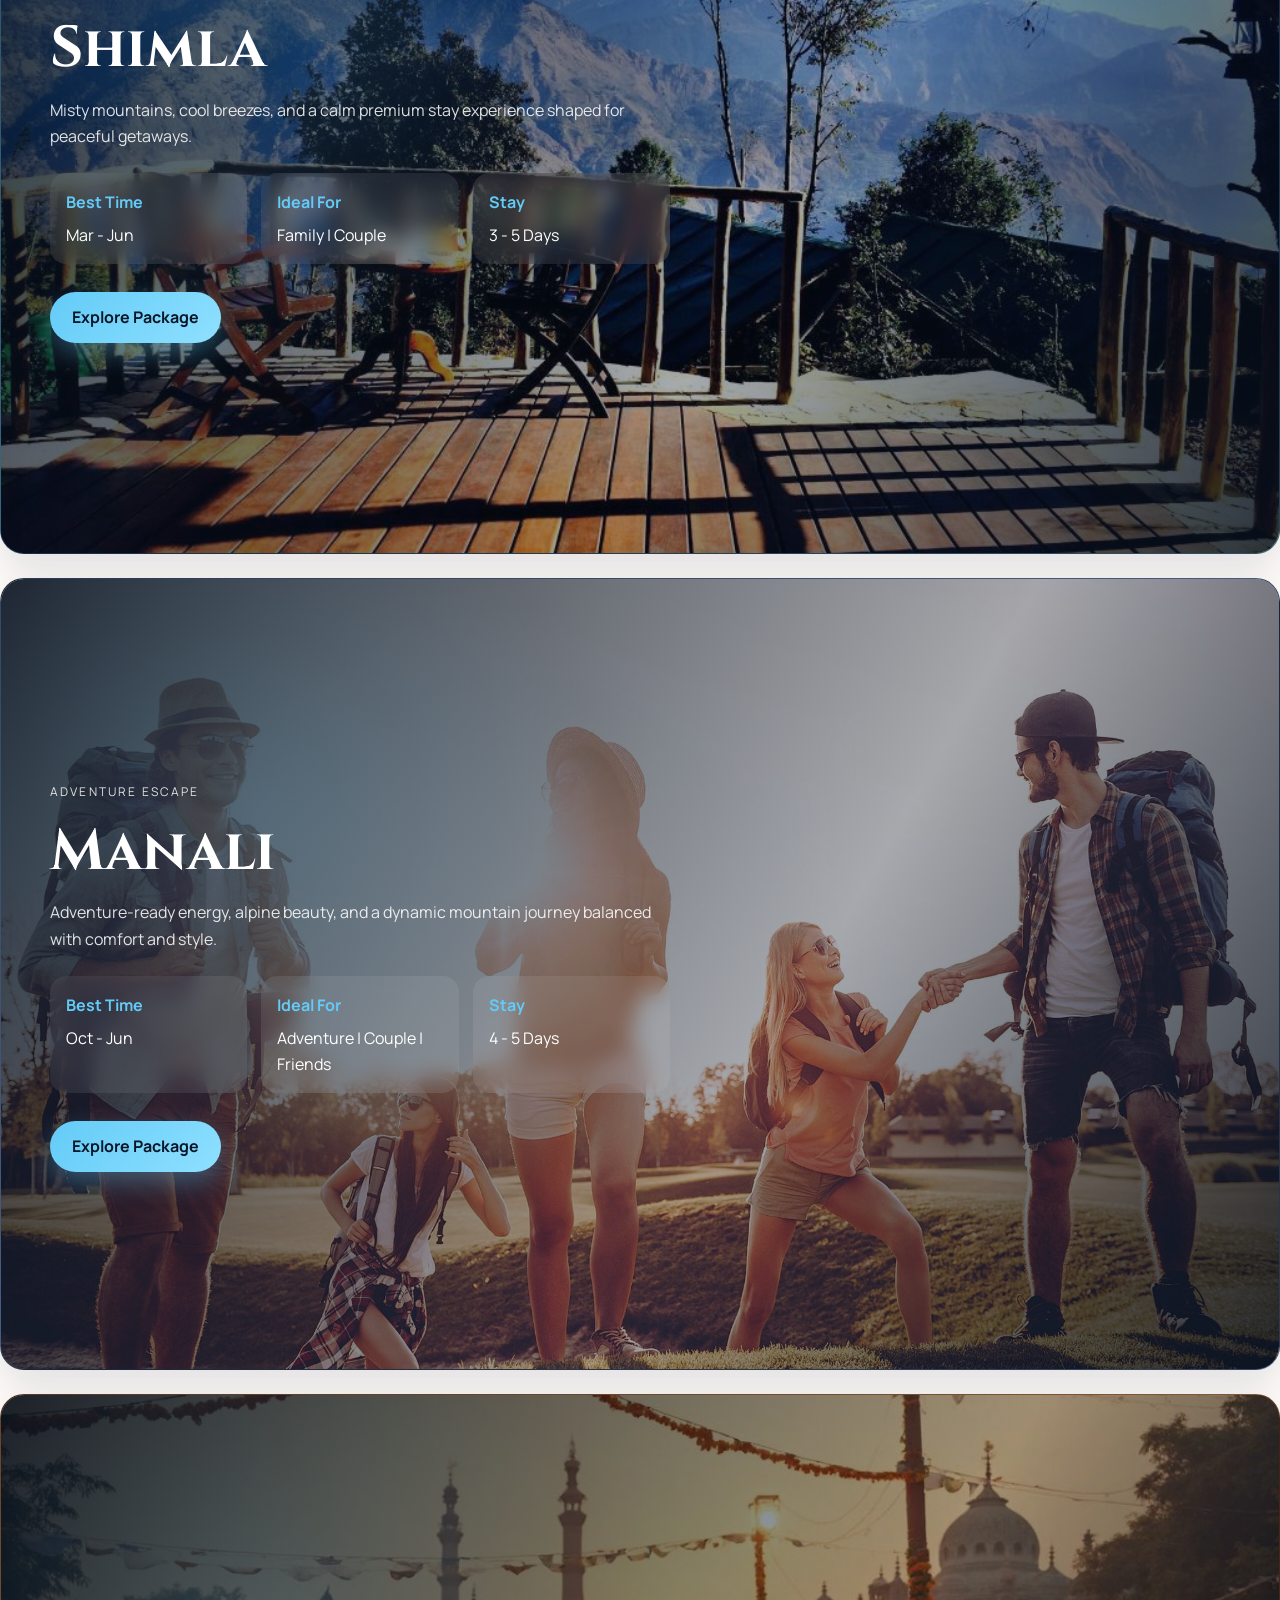
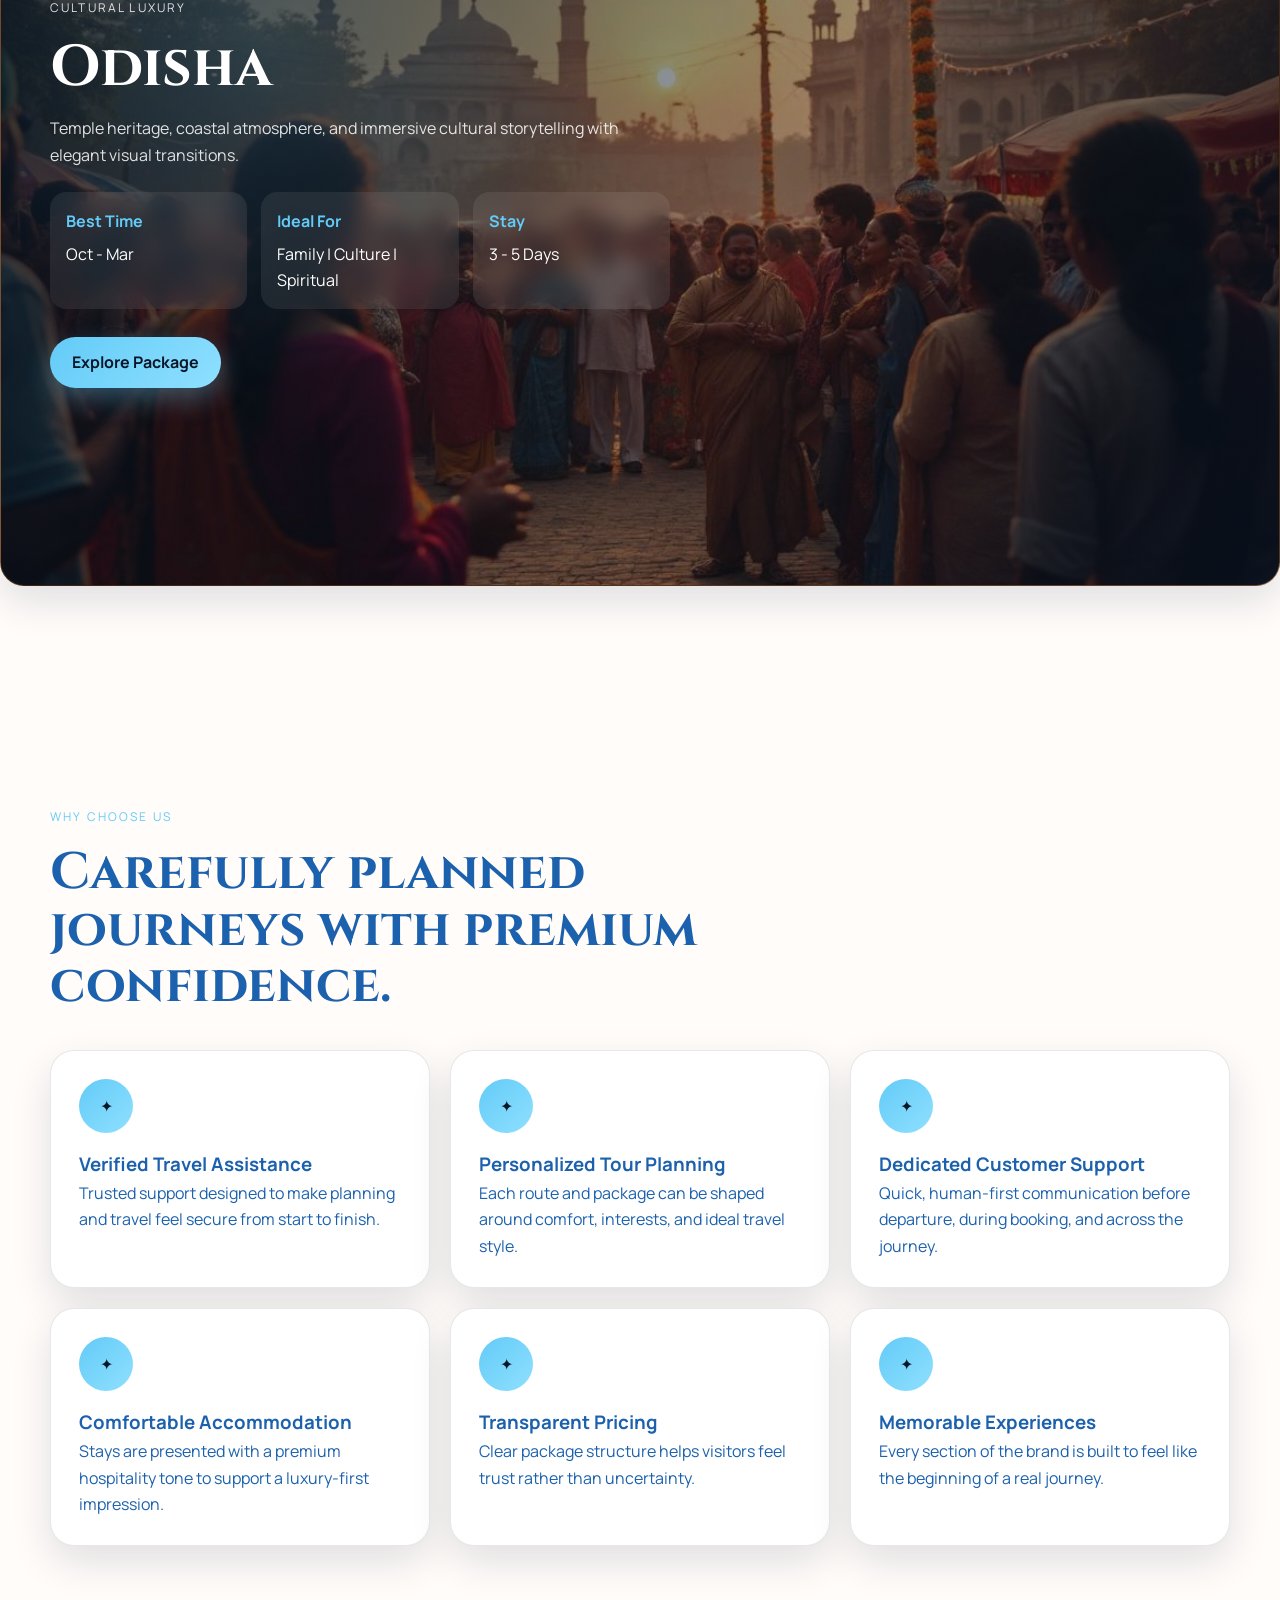
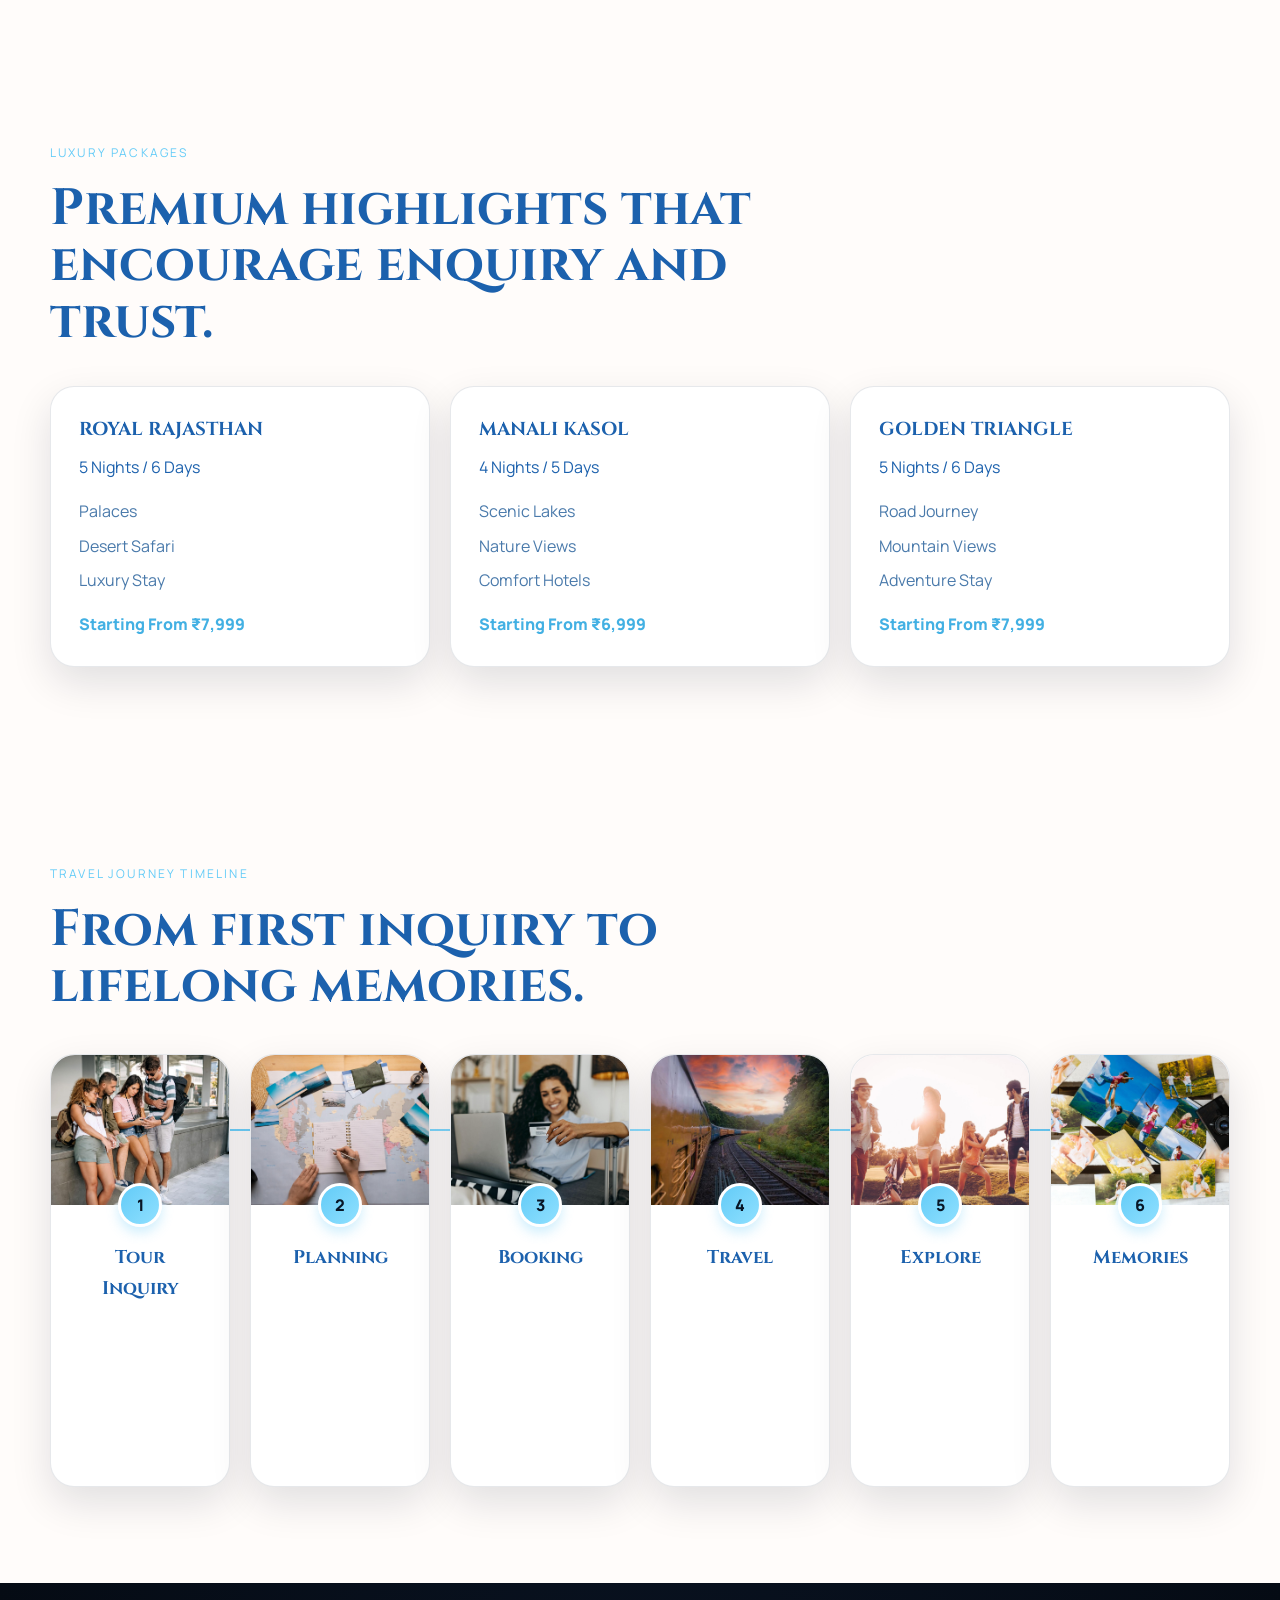
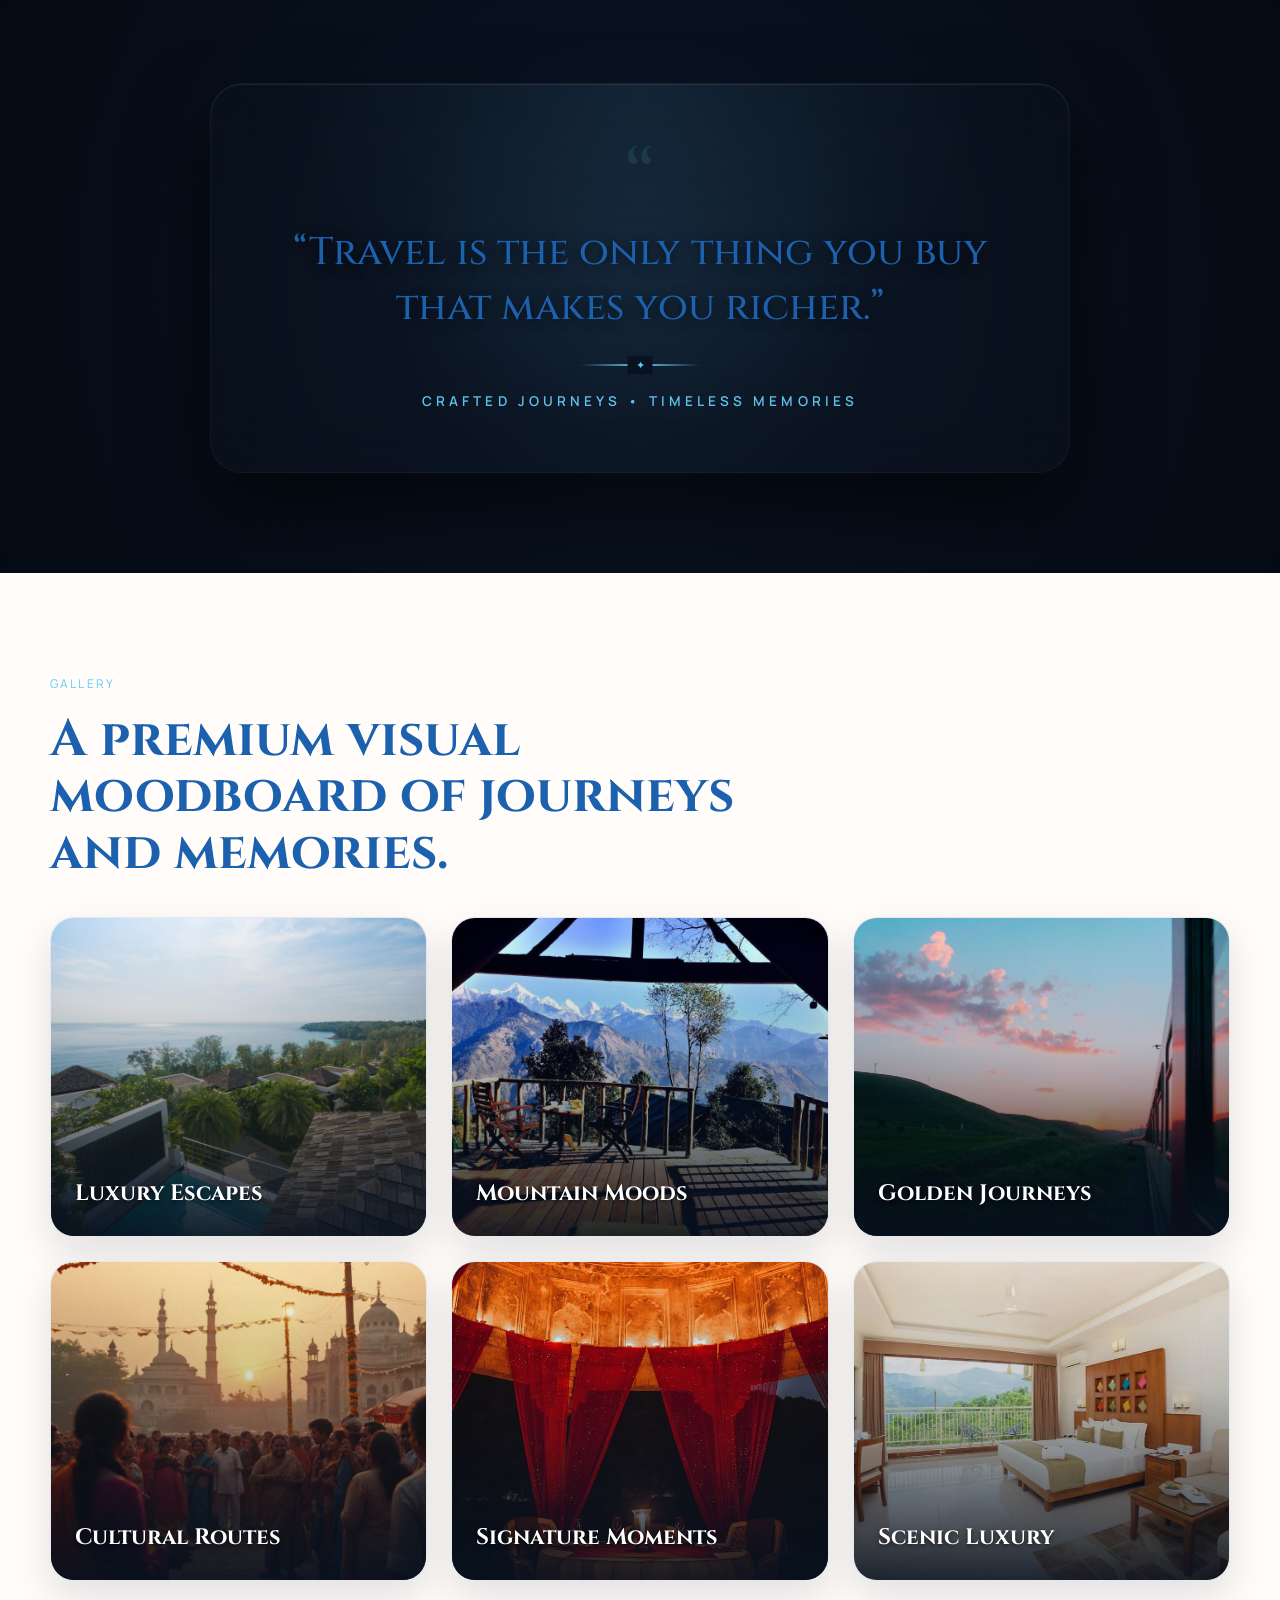
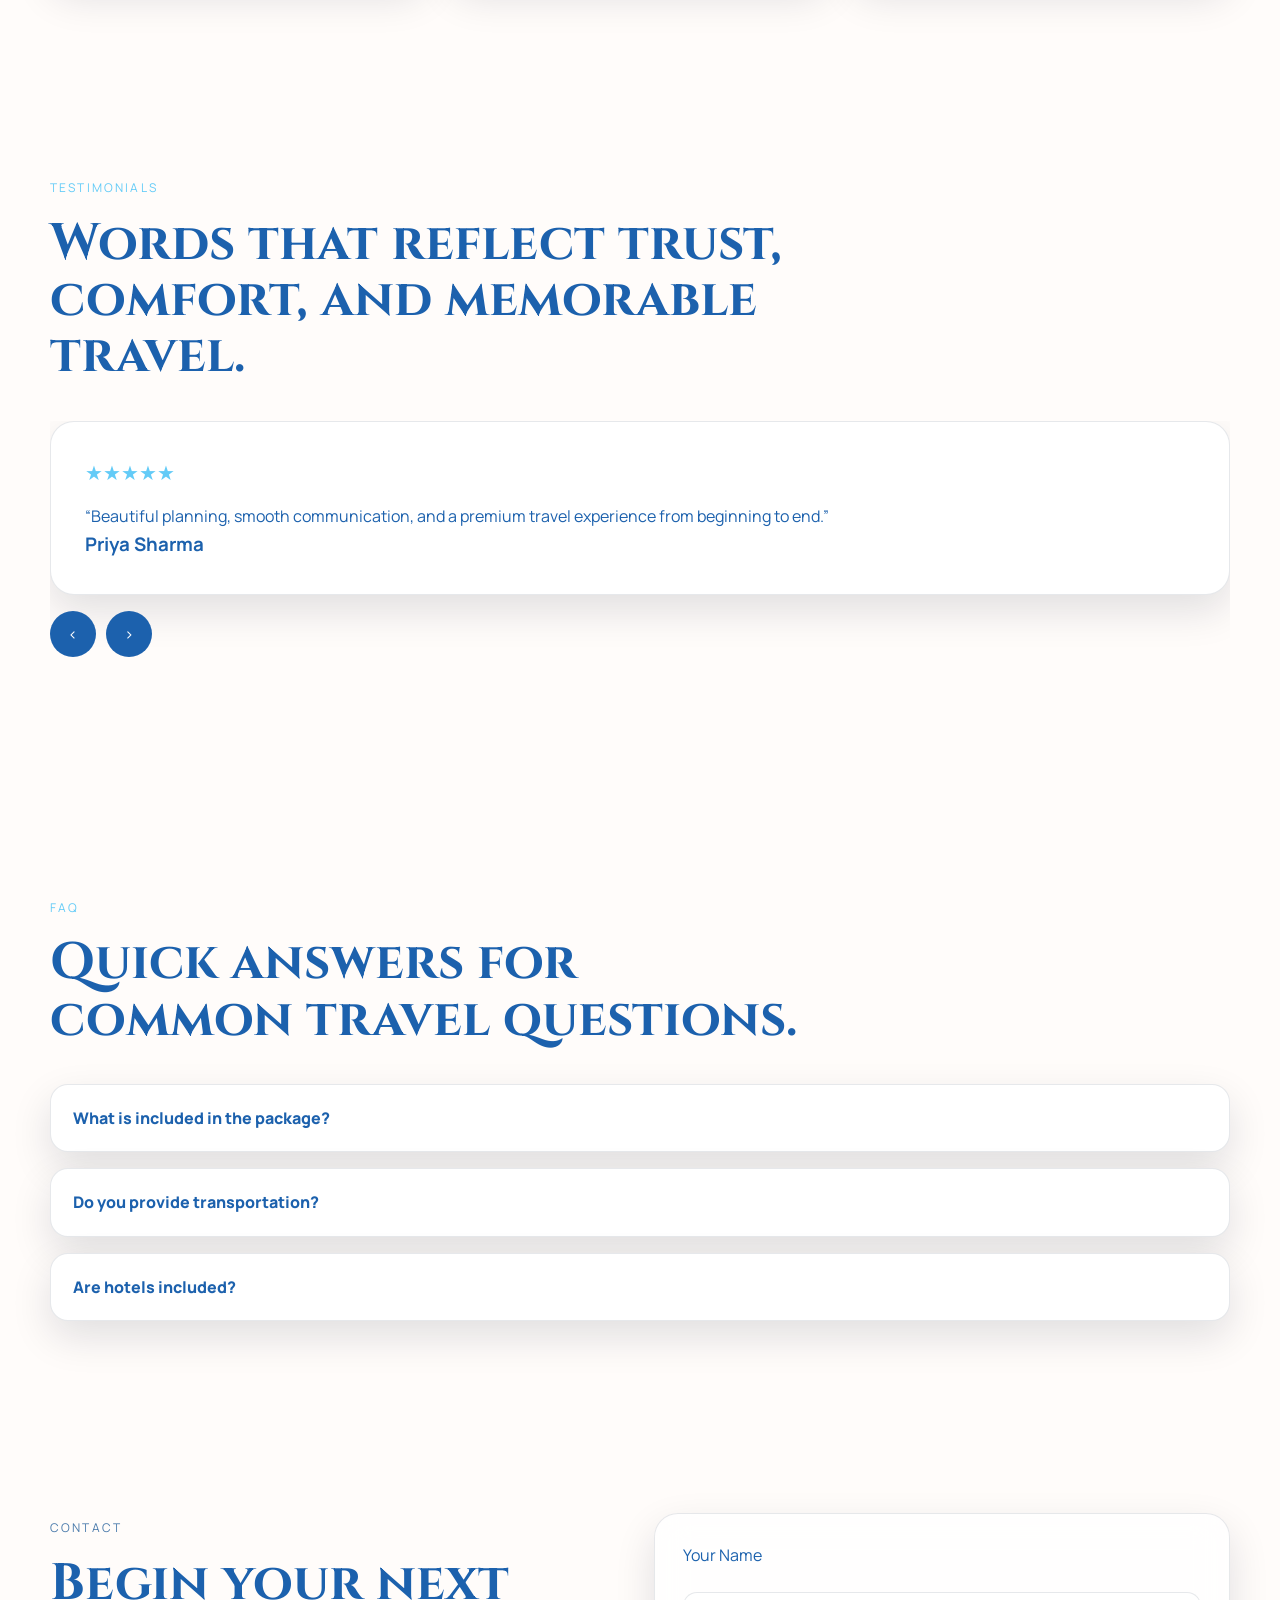
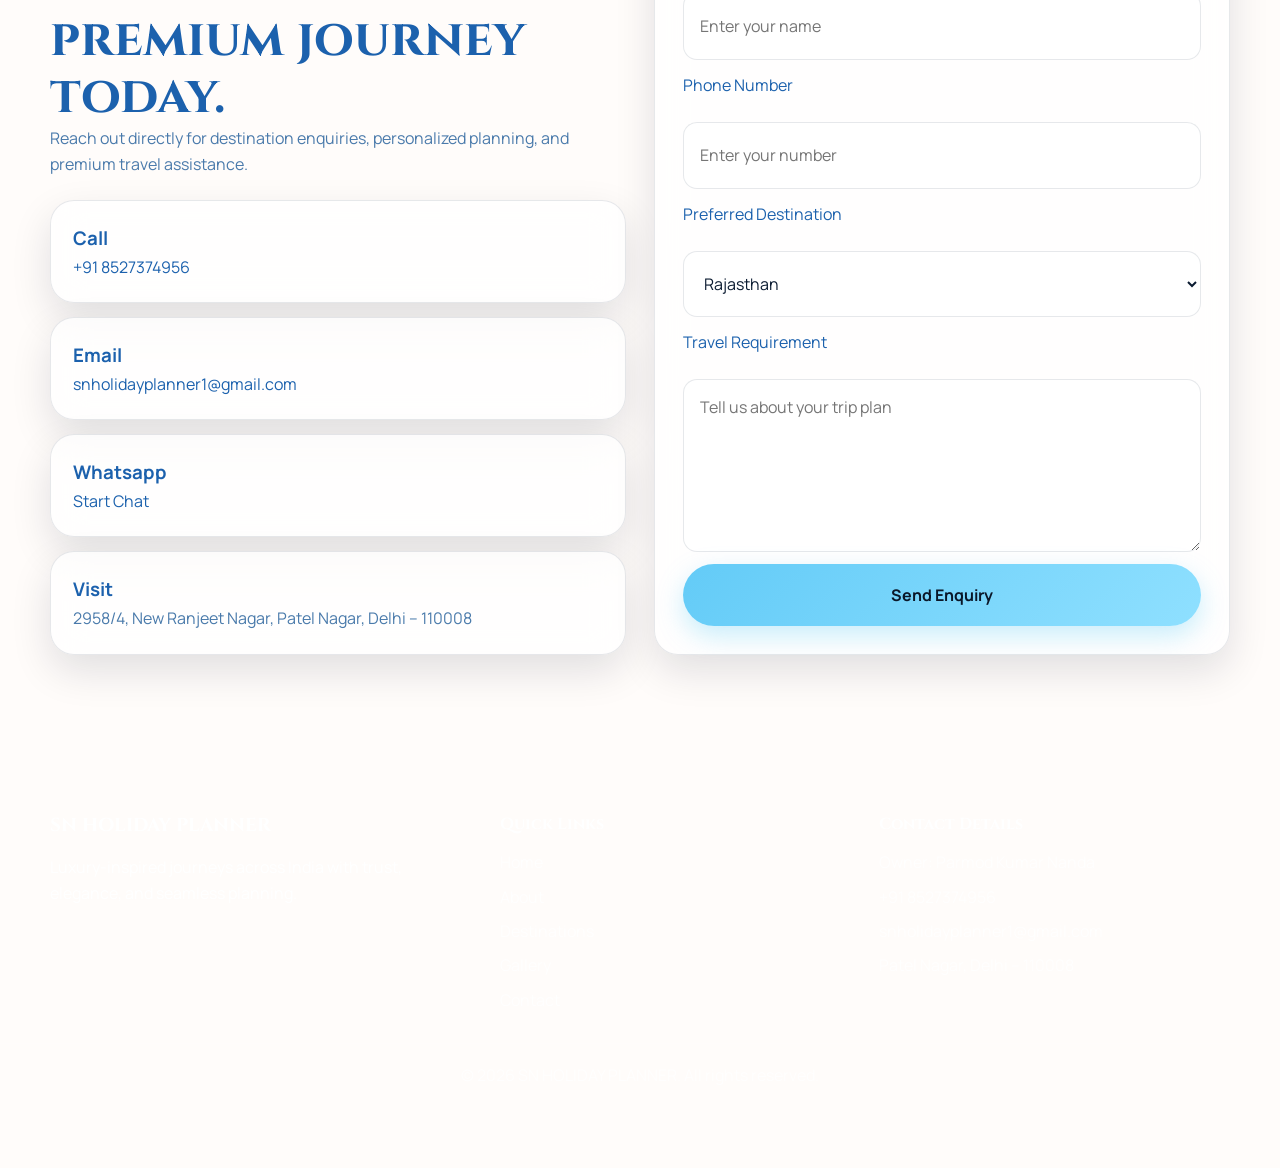
==== commit aedbc4c6: "end" ====
--- a/index.html
+++ b/index.html
@@ -406,7 +406,7 @@
               <li>Nature Views</li>
               <li>Comfort Hotels</li>
             </ul>
-            <span>Starting From ₹12,999</span>
+            <span>Starting From ₹6,999</span>
           </div>
           <div class="package-card reveal">
             <h3>GOLDEN TRIANGLE</h3>
@@ -416,7 +416,7 @@
               <li>Mountain Views</li>
               <li>Adventure Stay</li>
             </ul>
-            <span>Starting From ₹19,999</span>
+            <span>Starting From ₹7,999</span>
           </div>
         </div>
       </div>
--- a/css/style.css
+++ b/css/style.css
@@ -363,14 +363,24 @@
   animation: heroZoom 18s linear infinite alternate;
 }
 
+.hero.section {
+    min-height: 100vh;
+    display: flex;
+    align-items: center;
+    justify-content: center;
+    padding-top: 100px; /* navbar height */
+    position: relative;
+    overflow: hidden;
+}
 .hero-content {
-  position: relative;
-  overflow: hidden;
-  border-radius: 24px;
-  padding: 5rem 3rem;
-  max-width: 900px;
-  margin: 0 auto;
-  isolation: isolate;
+    position: relative;
+    width: min(1200px, 90vw); /* much wider */
+    min-height: 500px;        /* taller */
+    padding: 6rem 4rem;
+    margin-top: 10%;         /* pushes below navbar */
+    border-radius: 24px;
+    overflow: hidden;
+    isolation: isolate;
 }
 
 .content-bg-video {
